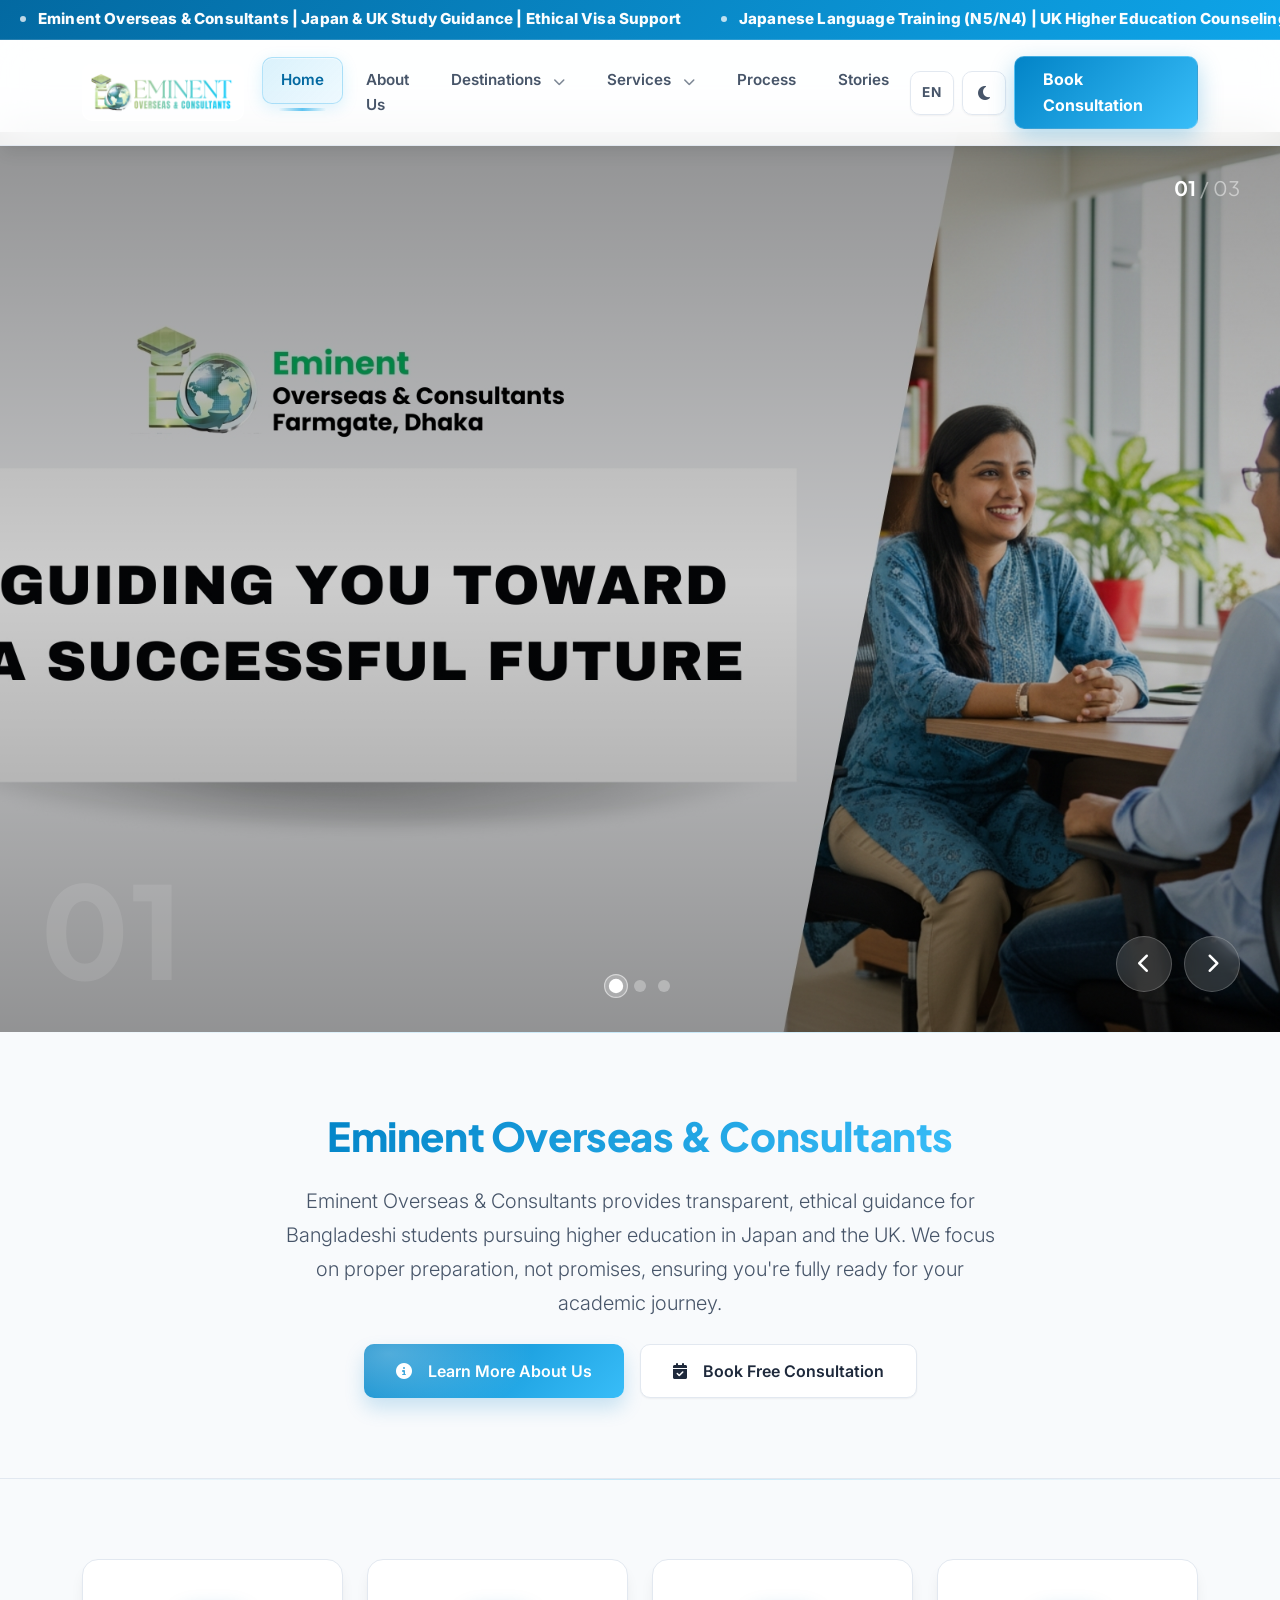
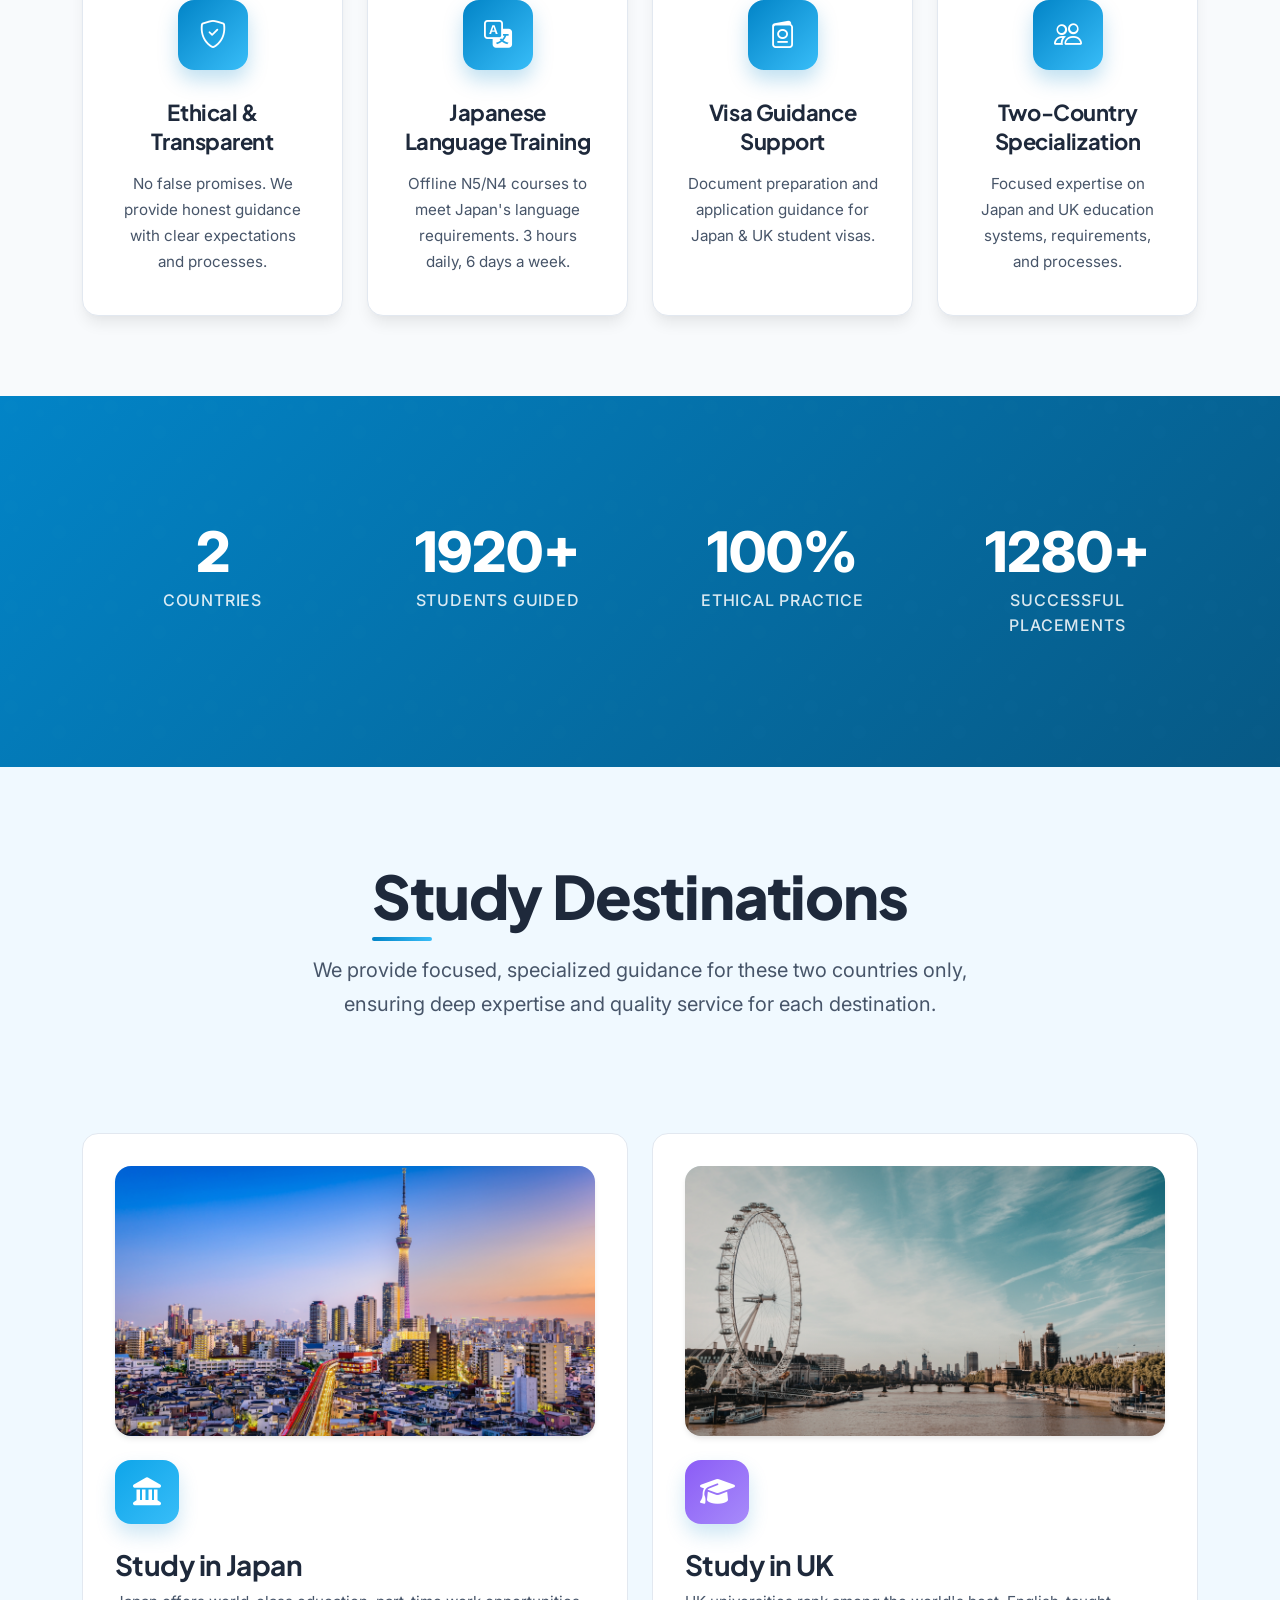
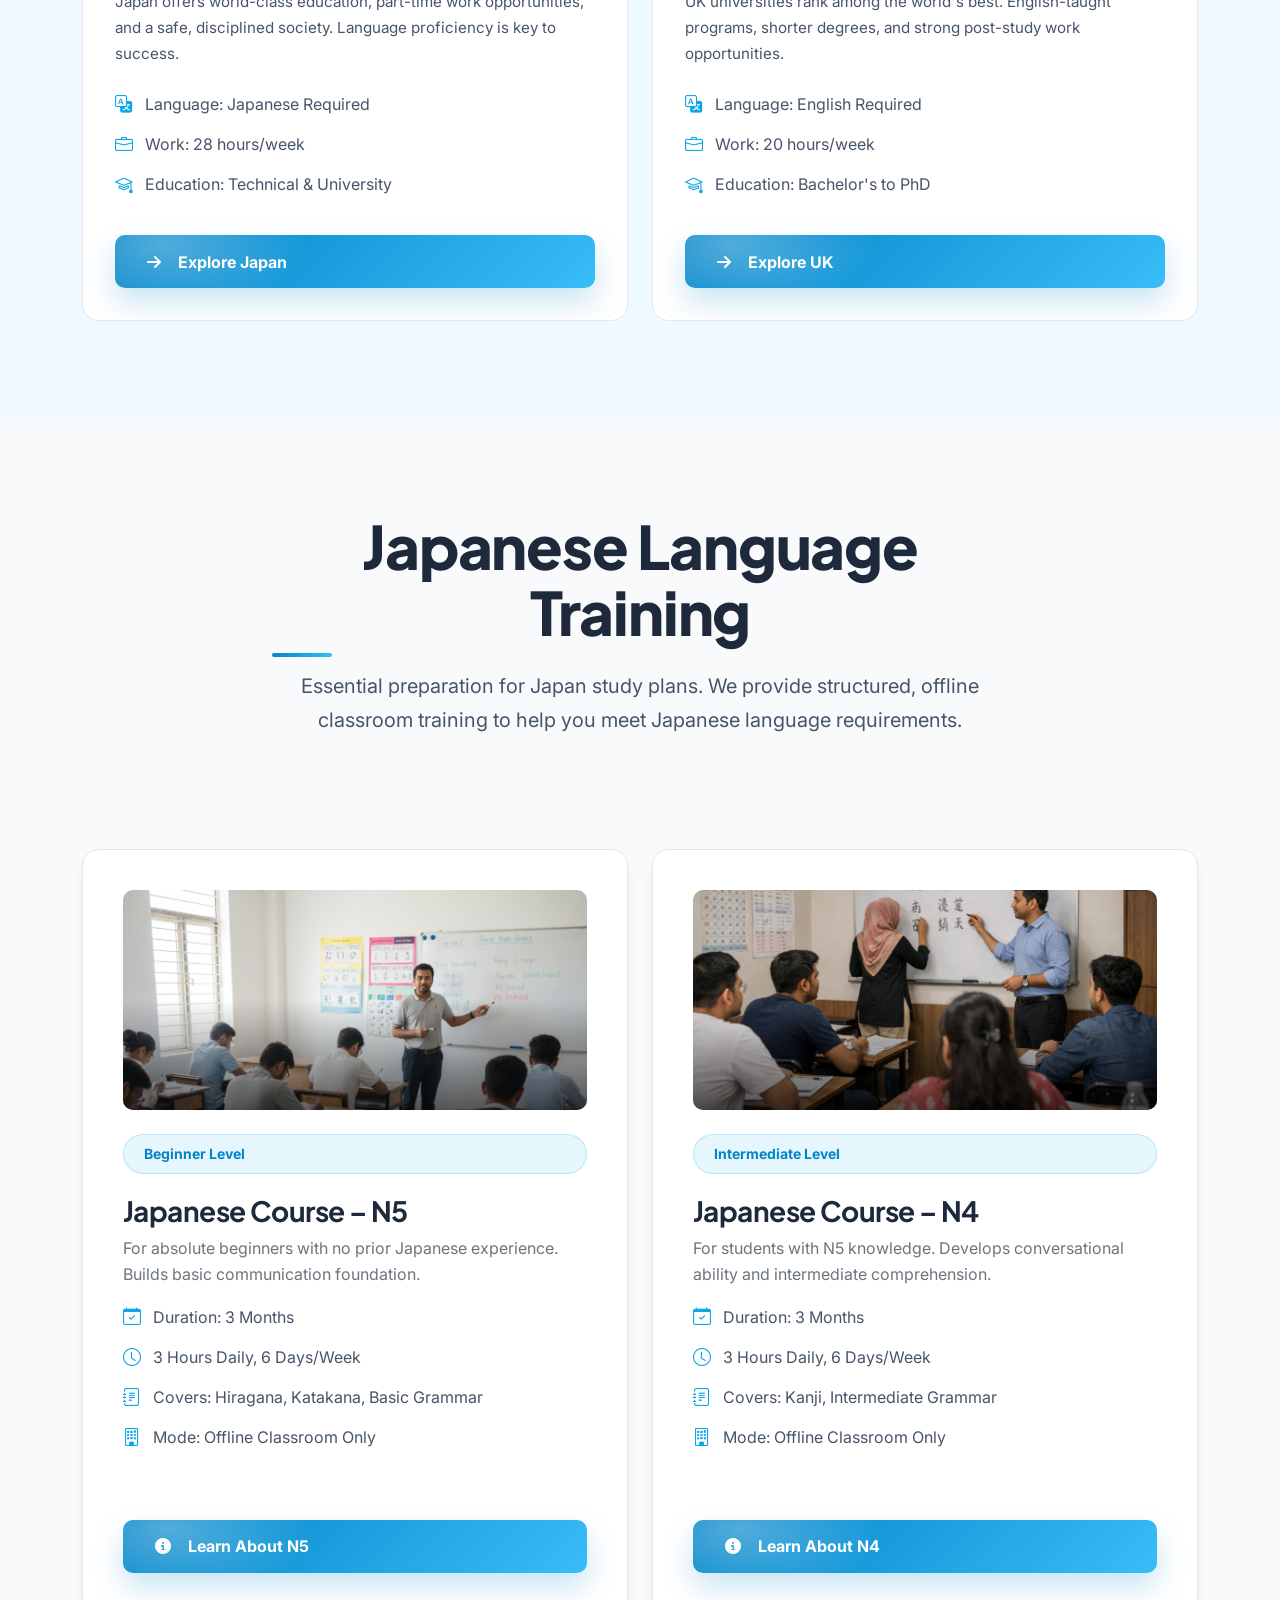
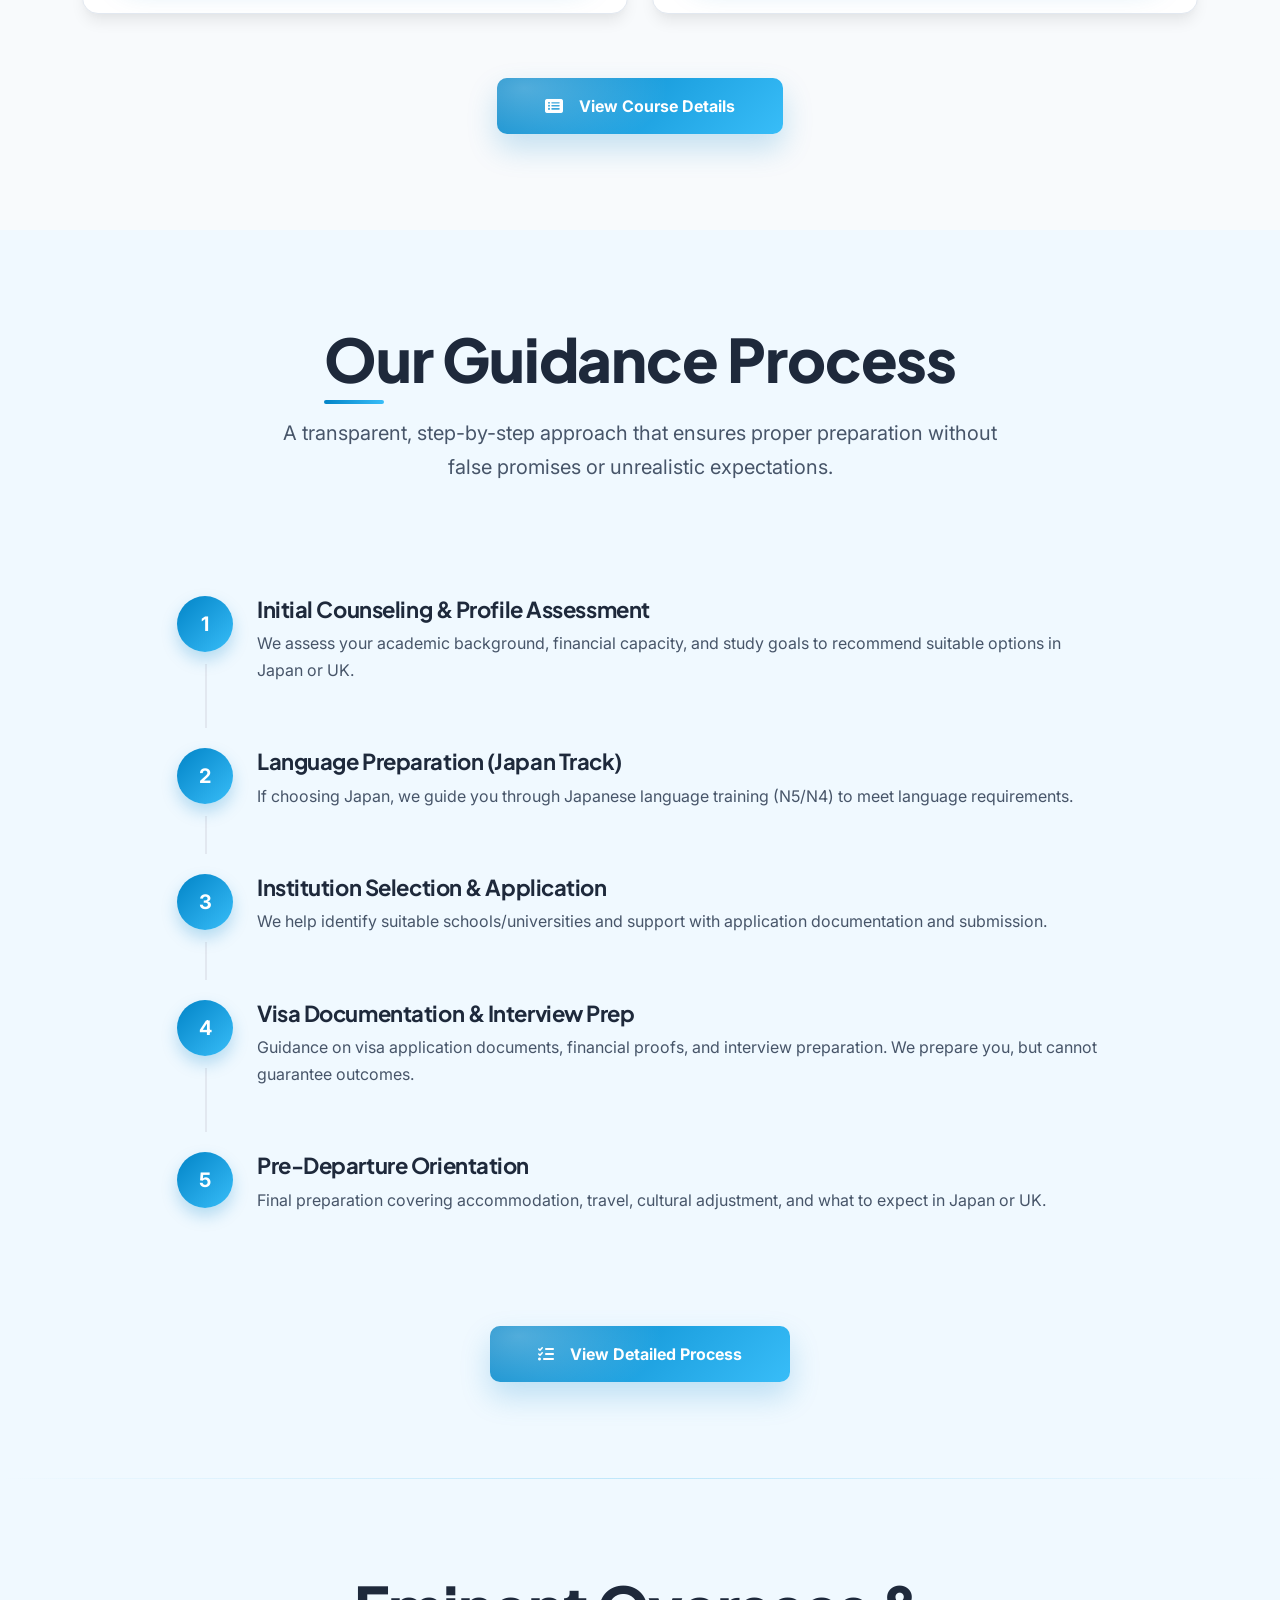
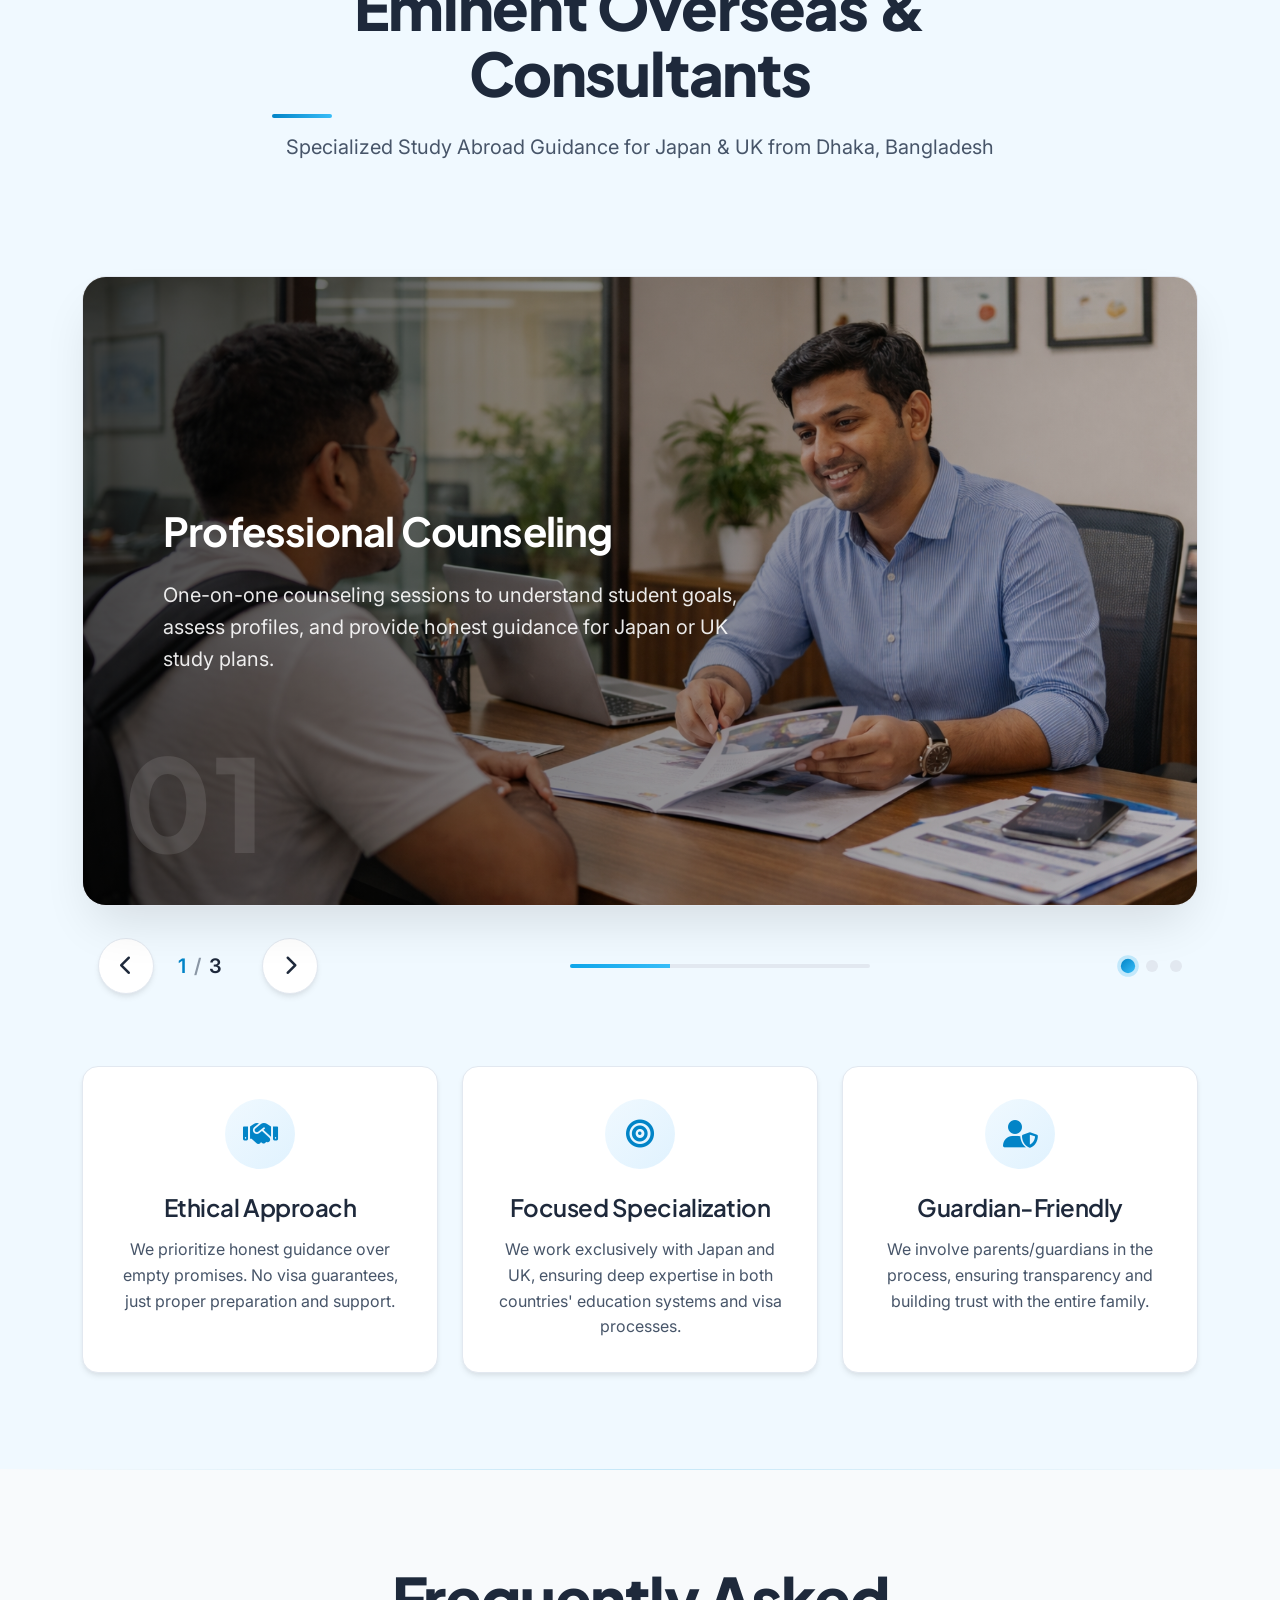
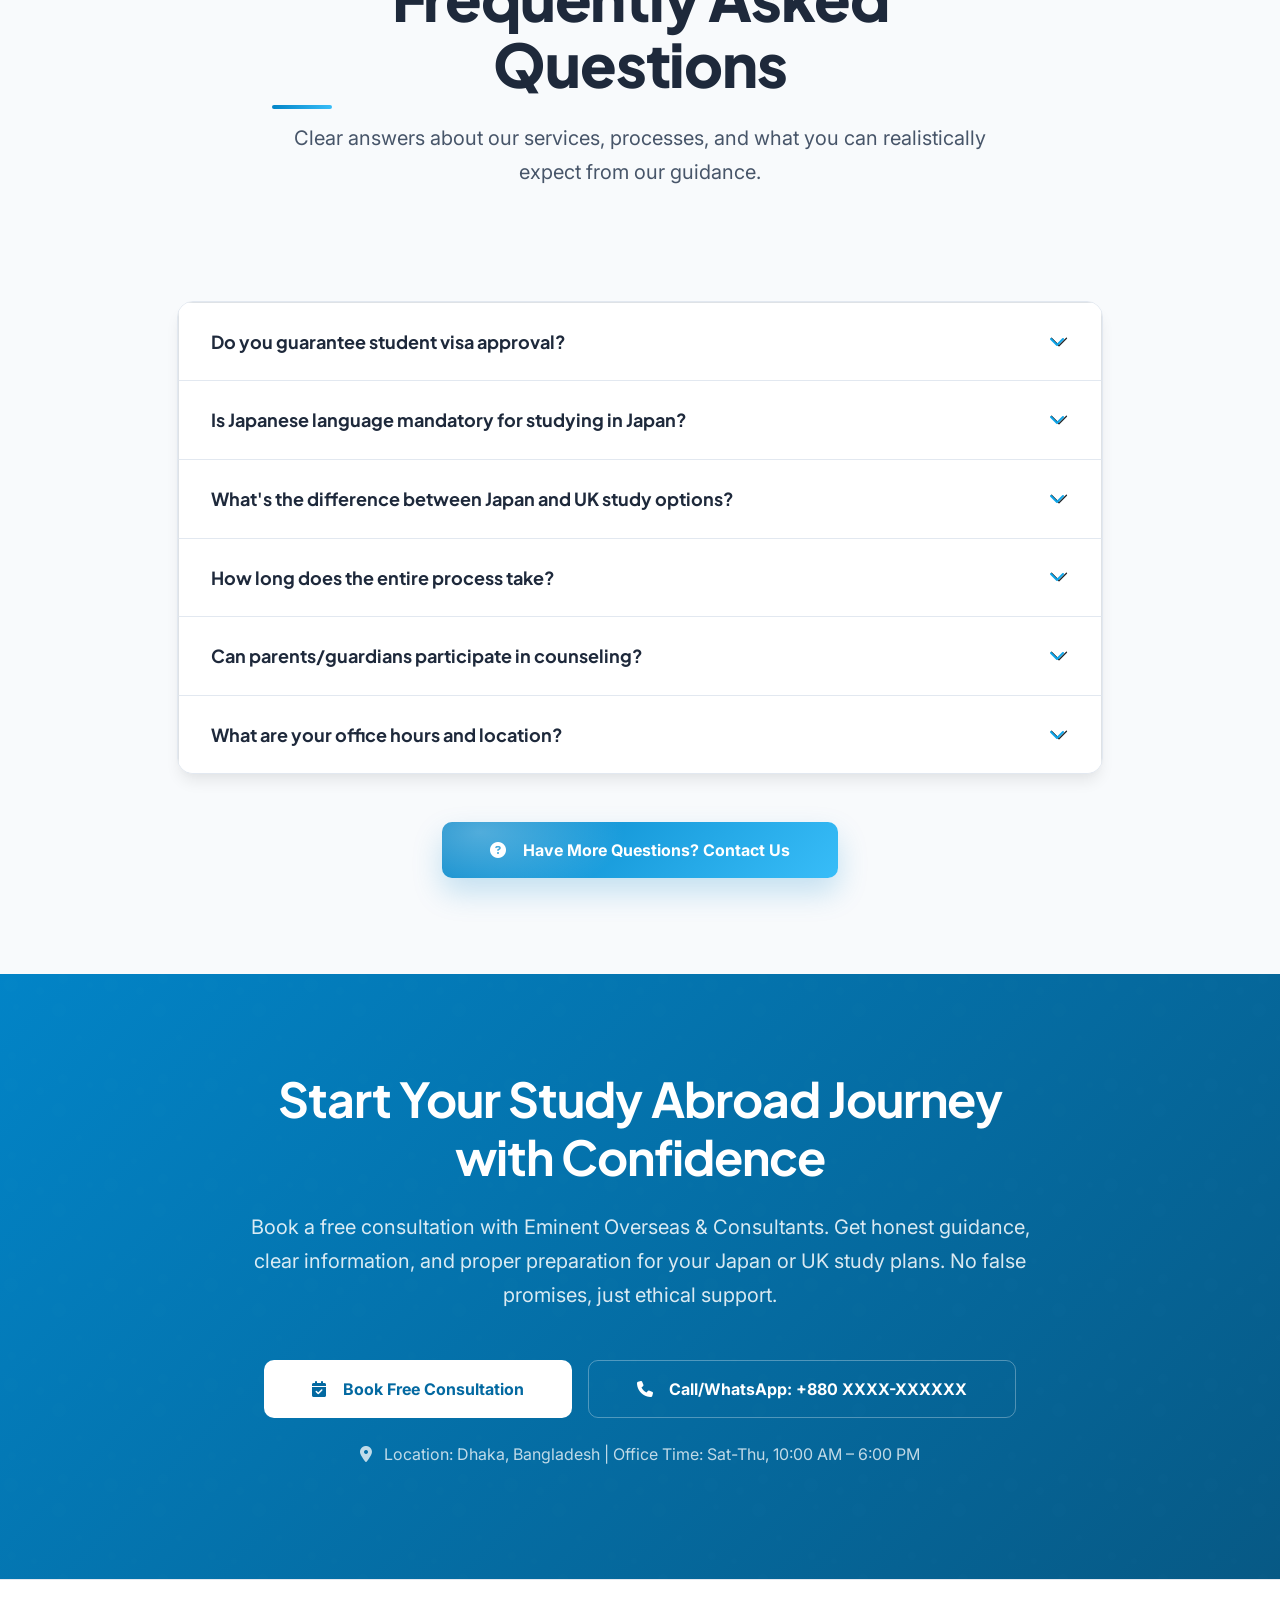
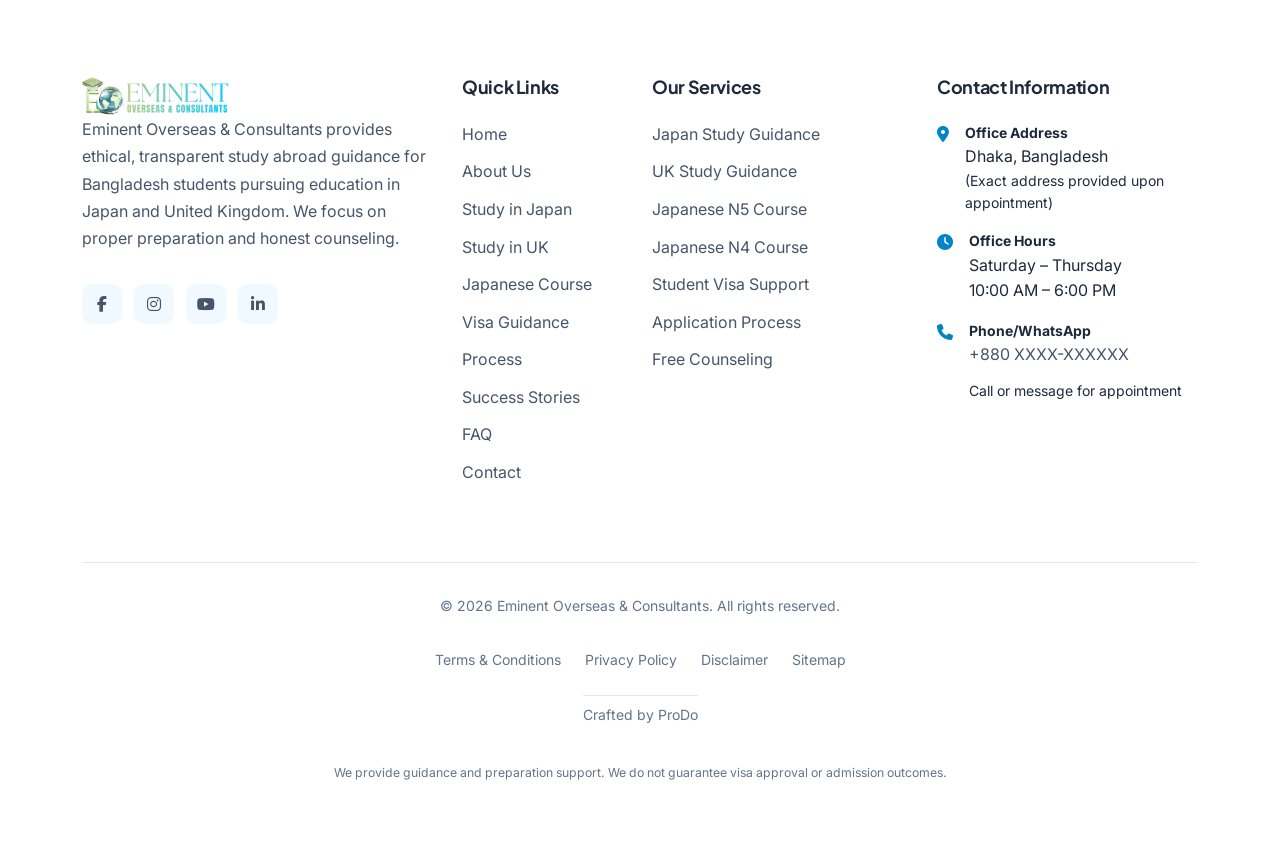
==== index.html @ 443fc536 "update" ====
<!doctype html>
<html lang="en" data-theme="light">
<head>
  <meta charset="utf-8" />
  <meta name="viewport" content="width=device-width, initial-scale=1" />
  <title>Eminent Overseas & Consultants | Japan & UK Study Abroad Guidance</title>
  <meta name="description" content="Eminent Overseas & Consultants provides ethical study abroad guidance for Japan & UK. Japanese language training, visa support, and transparent counseling for Bangladeshi students." />
  <meta name="theme-color" content="#0ea5e9" />
  
  <!-- Open Graph / Social Media Meta Tags -->
  <meta property="og:title" content="Eminent Overseas & Consultants | Japan & UK Study Abroad Guidance">
  <meta property="og:description" content="Ethical study abroad guidance for Japan & UK. Japanese language training, visa support, and transparent counseling.">
  <meta property="og:image" content="images/eminent-office.jpg">
  <meta property="og:url" content="https://eminentoverseas.uk">
  <meta property="og:type" content="website">
  
  <!-- Twitter Card -->
  <meta name="twitter:card" content="summary_large_image">
  <meta name="twitter:title" content="Eminent Overseas & Consultants">
  <meta name="twitter:description" content="Ethical guidance for studying in Japan & UK">

  <!-- Favicon -->
  <link rel="icon" type="image/png" href="favicon.png" />
  <link rel="apple-touch-icon" href="favicon.png" />

  <!-- Fonts & Icons -->
  <link href="https://fonts.googleapis.com/css2?family=Inter:wght@300;400;500;600;700;800;900&family=Plus+Jakarta+Sans:wght@400;500;600;700;800&display=swap" rel="stylesheet">
  <link rel="stylesheet" href="https://cdnjs.cloudflare.com/ajax/libs/font-awesome/6.4.0/css/all.min.css">
  <link href="https://cdn.jsdelivr.net/npm/bootstrap@5.3.3/dist/css/bootstrap.min.css" rel="stylesheet">
  <link rel="stylesheet" href="https://cdn.jsdelivr.net/npm/bootstrap-icons@1.11.1/font/bootstrap-icons.css">
  
  <!-- Custom CSS -->
  <link rel="stylesheet" href="css/style.css">
</head>

<body>
  <!-- Top Running Marquee - FIXED -->
  <div class="top-marquee" aria-label="Eminent Overseas Announcement">
    <a href="contact.php" title="Start Your Study Abroad Journey">
      <div class="marquee-container">
        <div class="marquee-track">
          <!-- Content will be populated by JavaScript -->
        </div>
      </div>
    </a>
  </div>

<!-- Navigation -->
<nav class="navbar navbar-expand-lg">
  <div class="container">
    <a class="navbar-brand" href="index.html" aria-label="Eminent Overseas Home">
      <img src="logo.png" alt="Eminent Overseas & Consultants Logo" class="brand-logo-img" loading="lazy" />
    </a>

    <div class="mobile-controls d-lg-none">
      <button class="lang-toggle lang-toggle-mobile" id="langToggleMobile" type="button" aria-label="Toggle language">
        EN
      </button>
      <button class="theme-toggle theme-toggle-mobile" id="themeToggleMobile" type="button" aria-label="Toggle theme">
        <i class="fas fa-moon"></i>
      </button>
      <button class="navbar-toggler" type="button" data-bs-toggle="collapse" data-bs-target="#navbarNav" aria-label="Open menu" aria-expanded="false" aria-controls="navbarNav">
        <i class="fas fa-bars"></i>
      </button>
    </div>

    <div class="collapse navbar-collapse" id="navbarNav">
      <ul class="navbar-nav mx-auto">
        <!-- Home -->
        <li class="nav-item"><a class="nav-link active" href="index.html" data-en="Home" data-ja="ホーム">Home</a></li>
        
        <!-- About Us -->
        <li class="nav-item"><a class="nav-link" href="about.html" data-en="About Us" data-ja="会社概要">About Us</a></li>
        
        <!-- Destinations Dropdown -->
        <li class="nav-item dropdown">
          <a class="nav-link dropdown-toggle" href="#" role="button" data-bs-toggle="dropdown" aria-expanded="false">
            <span data-en="Destinations" data-ja="留学先">Destinations</span>
          </a>
          <ul class="dropdown-menu">
            <li><a class="dropdown-item" href="study-japan.html" data-en="Study in Japan" data-ja="日本留学">Study in Japan</a></li>
            <li><a class="dropdown-item" href="study-uk.html" data-en="Study in UK" data-ja="英国留学">Study in UK</a></li>
          </ul>
        </li>
        
        <!-- Services Dropdown -->
        <li class="nav-item dropdown">
          <a class="nav-link dropdown-toggle" href="#" role="button" data-bs-toggle="dropdown" aria-expanded="false">
            <span data-en="Services" data-ja="サービス">Services</span>
          </a>
          <ul class="dropdown-menu">
            <li><a class="dropdown-item" href="japanese-course.html" data-en="Japanese Course" data-ja="日本語コース">Japanese Course</a></li>
            <li><a class="dropdown-item" href="visa-guidance.html" data-en="Visa Guidance" data-ja="ビザサポート">Visa Guidance</a></li>
          </ul>
        </li>
        
        <!-- Process -->
        <li class="nav-item"><a class="nav-link" href="process.html" data-en="Process" data-ja="プロセス">Process</a></li>
        
        <!-- Stories -->
        <li class="nav-item"><a class="nav-link" href="success-stories.html" data-en="Stories" data-ja="成功事例">Stories</a></li>
        
        <!-- Contact (will show as Book Consultation button on desktop) -->
        <li class="nav-item d-lg-none"><a class="nav-link" href="contact.php" data-en="Contact" data-ja="お問い合わせ">Contact</a></li>
      </ul>

      <div class="d-flex align-items-center gap-2 d-none d-lg-flex">
        <button class="lang-toggle" id="langToggleDesktop" type="button" aria-label="Toggle language">
          EN
        </button>
        <button class="theme-toggle" id="themeToggleDesktop" type="button" aria-label="Toggle theme">
          <i class="fas fa-moon"></i>
        </button>
        <!-- Contact now shows as Book Consultation button on desktop -->
        <a href="contact.php" class="nav-highlight" data-en="Book Consultation" data-ja="相談を予約">Book Consultation</a>
      </div>
    </div>
  </div>
</nav>

<!-- Full Screen Sliding Banner Hero -->
<section class="fullscreen-hero" id="home">
  <div class="fullscreen-slider">
    <!-- Slide 1 -->
    <div class="slide active" style="background-image: url('images/hero-banner-1.jpg');">
      <div class="slide-overlay"></div>
      <div class="slide-number">01</div>
    </div>
    
    <!-- Slide 2 -->
    <div class="slide" style="background-image: url('images/hero-banner-2.jpg');">
      <div class="slide-overlay"></div>
      <div class="slide-number">02</div>
    </div>
    
    <!-- Slide 3 -->
    <div class="slide" style="background-image: url('images/hero-banner-3.jpg');">
      <div class="slide-overlay"></div>
      <div class="slide-number">03</div>
    </div>
  </div>
  
  <!-- Hero Content (Minimal - Just for accessibility) -->
  <div class="hero-minimal-content">
    <h1 class="sr-only">Eminent Overseas & Consultants | Japan & UK Study Abroad Guidance</h1>
  </div>
  
  <!-- Slider Navigation -->
  <div class="slider-navigation">
    <button class="nav-btn prev-btn" aria-label="Previous slide">
      <i class="fas fa-chevron-left"></i>
    </button>
    <button class="nav-btn next-btn" aria-label="Next slide">
      <i class="fas fa-chevron-right"></i>
    </button>
  </div>
  
  <!-- Slide Indicators -->
  <div class="slide-indicators">
    <button class="indicator active" data-slide="0" aria-label="Go to slide 1"></button>
    <button class="indicator" data-slide="1" aria-label="Go to slide 2"></button>
    <button class="indicator" data-slide="2" aria-label="Go to slide 3"></button>
  </div>
  
  <!-- Slide Counter -->
  <div class="slide-counter">
    <span class="current">01</span>
    <span class="separator">/</span>
    <span class="total">03</span>
  </div>
</section>



<!-- Company Description Section -->
<section class="company-description-section">
  <div class="container">
    <div class="row align-items-center">
      <div class="col-lg-8 mx-auto text-center">
        <h2 class="display-3 mb-4 animate-on-scroll">
          <span class="text-gradient" data-en="Eminent Overseas & Consultants" data-ja="エミネント海外留学コンサルタントについて">About Eminent Overseas & Consultants</span>
        </h2>
        <p class="lead mb-4 animate-on-scroll" style="transition-delay: 120ms;"
           data-en="Eminent Overseas & Consultants provides transparent, ethical guidance for Bangladeshi students pursuing higher education in Japan and the UK. We focus on proper preparation, not promises, ensuring you're fully ready for your academic journey."
           data-ja="エミネント海外留学コンサルタントは、日本と英国で高等教育を目指すバングラデシュ人学生に透明で倫理的なガイダンスを提供します。約束ではなく適切な準備に焦点を当て、学問の旅に完全に備えることを保証します。">
          Eminent Overseas & Consultants provides transparent, ethical guidance for Bangladeshi students pursuing higher education in Japan and the UK. We focus on proper preparation, not promises, ensuring you're fully ready for your academic journey.
        </p>
        <div class="d-flex flex-wrap gap-3 justify-content-center animate-on-scroll" style="transition-delay: 240ms;">
          <a href="about.html" class="btn btn-primary">
            <i class="fas fa-info-circle me-2"></i> <span data-en="Learn More About Us" data-ja="私たちについて詳しく">Learn More About Us</span>
          </a>
          <a href="contact.php" class="btn btn-secondary">
            <i class="fas fa-calendar-check me-2"></i> <span data-en="Book Free Consultation" data-ja="無料相談を予約">Book Free Consultation</span>
          </a>
        </div>
      </div>
    </div>
  </div>
</section>



  <!-- Features Section -->
  <section class="features-section">
    <div class="container">
      <div class="row">
        <div class="col-md-6 col-lg-3 mb-4 mb-lg-0 animate-on-scroll">
          <div class="feature-card">
            <div class="feature-icon">
              <i class="bi bi-shield-check"></i>
            </div>
            <h3 data-en="Ethical & Transparent" data-ja="倫理的・透明性">Ethical & Transparent</h3>
            <p data-en="No false promises. We provide honest guidance with clear expectations and processes."
               data-ja="偽りの約束はありません。明確な期待とプロセスで誠実なガイダンスを提供します。">
              No false promises. We provide honest guidance with clear expectations and processes.
            </p>
          </div>
        </div>
        
        <div class="col-md-6 col-lg-3 mb-4 mb-lg-0 animate-on-scroll" style="transition-delay: 120ms;">
          <div class="feature-card">
            <div class="feature-icon">
              <i class="bi bi-translate"></i>
            </div>
            <h3 data-en="Japanese Language Training" data-ja="日本語教育">Japanese Language Training</h3>
            <p data-en="Offline N5/N4 courses to meet Japan's language requirements. 3 hours daily, 6 days a week."
               data-ja="日本の語学要件を満たす対面N5/N4コース。週6日、1日3時間。">
              Offline N5/N4 courses to meet Japan's language requirements.
            </p>
          </div>
        </div>
        
        <div class="col-md-6 col-lg-3 mb-4 mb-md-0 animate-on-scroll" style="transition-delay: 240ms;">
          <div class="feature-card">
            <div class="feature-icon">
              <i class="bi bi-passport"></i>
            </div>
            <h3 data-en="Visa Guidance Support" data-ja="ビザガイダンス">Visa Guidance Support</h3>
            <p data-en="Document preparation and application guidance for Japan & UK student visas."
               data-ja="日本・英国学生ビザの書類準備と申請ガイダンス。">
              Document preparation and application guidance for Japan & UK student visas.
            </p>
          </div>
        </div>
        
        <div class="col-md-6 col-lg-3 animate-on-scroll" style="transition-delay: 360ms;">
          <div class="feature-card">
            <div class="feature-icon">
              <i class="bi bi-people"></i>
            </div>
            <h3 data-en="Two-Country Specialization" data-ja="2ヶ国専門">Two-Country Specialization</h3>
            <p data-en="Focused expertise on Japan and UK education systems, requirements, and processes."
               data-ja="日本と英国の教育制度、要件、プロセスに特化した専門知識。">
              Focused expertise on Japan and UK education systems, requirements, and processes.
            </p>
          </div>
        </div>
      </div>
    </div>
  </section>

  <!-- Stats Section -->
  <section class="stats-section">
    <div class="container">
      <div class="row">
        <div class="col-md-3 col-6 animate-on-scroll">
          <div class="stat-card">
            <div class="stat-number" data-count="2" data-suffix="">0</div>
            <div class="stat-label" data-en="Countries" data-ja="対応国">Countries</div>
          </div>
        </div>

        <div class="col-md-3 col-6 animate-on-scroll" style="transition-delay: 120ms;">
          <div class="stat-card">
            <div class="stat-number" data-count="3000" data-suffix="+">0</div>
            <div class="stat-label" data-en="Students Guided" data-ja="ガイダンス学生数">Students Guided</div>
          </div>
        </div>

        <div class="col-md-3 col-6 animate-on-scroll" style="transition-delay: 240ms;">
          <div class="stat-card">
            <div class="stat-number" data-count="100" data-suffix="%">0%</div>
            <div class="stat-label" data-en="Ethical Practice" data-ja="倫理的実践">Ethical Practice</div>
          </div>
        </div>

        <div class="col-md-3 col-6 animate-on-scroll" style="transition-delay: 360ms;">
        <div class="stat-card">
            <div class="stat-number" data-count="2000" data-suffix="+">0</div>
            <div class="stat-label" data-en="Successful Placements" data-ja="成功事例数">Successful Placements</div>
        </div>
    </div>
  </section>


<!-- Study Destinations -->
<section class="why-japan preview-section" id="destinations">
  <div class="container">
    <div class="row mb-5">
      <div class="col-lg-8 mx-auto text-center">
        <h2 class="display-2 mb-4 section-title animate-on-scroll" data-en="Study Destinations" data-ja="留学先">Study Destinations</h2>
        <p class="section-subtitle animate-on-scroll" style="transition-delay: 120ms;"
           data-en="We provide focused, specialized guidance for these two countries only, ensuring deep expertise and quality service for each destination."
           data-ja="私たちはこれら2ヶ国にのみ焦点を当てた専門的ガイダンスを提供し、各目的地に対する深い専門知識と質の高いサービスを保証します。">
          We provide focused, specialized guidance for these two countries only, ensuring deep expertise and quality service for each destination.
        </p>
      </div>
    </div>

    <div class="row g-4">
      <div class="col-md-6 animate-on-scroll">
        <div class="reason-card">
          <!-- Japan Study Image - 16:9 Aspect Ratio -->
          <div class="destination-image-container mb-4">
            <img src="images/japan-study-destination.jpg" 
                 alt="Study in Japan - Tokyo skyline with cherry blossoms" 
                 class="destination-image"
                 loading="lazy"
                 data-en="Study in Japan - Tokyo skyline with cherry blossoms"
                 data-ja="日本留学 - 桜と東京のスカイライン">
            <div class="destination-image-overlay"></div>
          </div>
          
          <div class="reason-icon" style="background: linear-gradient(135deg, #0ea5e9, #38bdf8);">
            <i class="fas fa-landmark"></i>
          </div>
          <h3 data-en="Study in Japan" data-ja="日本留学">Study in Japan</h3>
          <p data-en="Japan offers world-class education, part-time work opportunities, and a safe, disciplined society. Language proficiency is key to success."
             data-ja="日本は世界クラスの教育、アルバイト機会、安全で規律ある社会を提供します。語学力が成功の鍵です。">
            Japan offers world-class education, part-time work opportunities, and a safe, disciplined society. Language proficiency is key to success.
          </p>
          <div class="mt-4">
            <div class="course-feature"><i class="bi bi-translate"></i><span data-en="Language: Japanese Required" data-ja="言語: 日本語必須">Language: Japanese Required</span></div>
            <div class="course-feature"><i class="bi bi-briefcase"></i><span data-en="Work: 28 hours/week" data-ja="仕事: 週28時間">Work: 28 hours/week</span></div>
            <div class="course-feature"><i class="bi bi-mortarboard"></i><span data-en="Education: Technical & University" data-ja="教育: 専門学校・大学">Education: Technical & University</span></div>
          </div>
          <a href="study-japan.html" class="btn btn-primary w-100 mt-4">
            <i class="fas fa-arrow-right me-2"></i> <span data-en="Explore Japan" data-ja="日本を探る">Explore Japan</span>
          </a>
        </div>
      </div>

      <div class="col-md-6 animate-on-scroll" style="transition-delay: 120ms;">
        <div class="reason-card">
          <!-- UK Study Image - 16:9 Aspect Ratio -->
          <div class="destination-image-container mb-4">
            <img src="images/uk-study-destination.jpg" 
                 alt="Study in UK - London landmarks including Big Ben and London Eye" 
                 class="destination-image"
                 loading="lazy"
                 data-en="Study in UK - London landmarks including Big Ben and London Eye"
                 data-ja="英国留学 - ビッグ・ベンとロンドン・アイを含むロンドンのランドマーク">
            <div class="destination-image-overlay"></div>
          </div>
          
          <div class="reason-icon" style="background: linear-gradient(135deg, #8b5cf6, #a78bfa);">
            <i class="fas fa-graduation-cap"></i>
          </div>
          <h3 data-en="Study in UK" data-ja="英国留学">Study in UK</h3>
          <p data-en="UK universities rank among the world's best. English-taught programs, shorter degrees, and strong post-study work opportunities."
             data-ja="英国の大学は世界最高水準にランクされます。英語でのプログラム、短期学位、強力な卒業後就労機会。">
            UK universities rank among the world's best. English-taught programs, shorter degrees, and strong post-study work opportunities.
          </p>
          <div class="mt-4">
            <div class="course-feature"><i class="bi bi-translate"></i><span data-en="Language: English Required" data-ja="言語: 英語必須">Language: English Required</span></div>
            <div class="course-feature"><i class="bi bi-briefcase"></i><span data-en="Work: 20 hours/week" data-ja="仕事: 週20時間">Work: 20 hours/week</span></div>
            <div class="course-feature"><i class="bi bi-mortarboard"></i><span data-en="Education: Bachelor's to PhD" data-ja="教育: 学士から博士まで">Education: Bachelor's to PhD</span></div>
          </div>
          <a href="study-uk.html" class="btn btn-primary w-100 mt-4">
            <i class="fas fa-arrow-right me-2"></i> <span data-en="Explore UK" data-ja="英国を探る">Explore UK</span>
          </a>
        </div>
      </div>
    </div>
  </div>
</section>



  <!-- Japanese Language Course Preview -->
  <section class="courses preview-section" id="japanese-course">
    <div class="container">
      <div class="row mb-5">
        <div class="col-lg-8 mx-auto text-center">
          <h2 class="display-2 mb-4 section-title animate-on-scroll" data-en="Japanese Language Training" data-ja="日本語教育">Japanese Language Training</h2>
          <p class="section-subtitle animate-on-scroll" style="transition-delay: 120ms;"
             data-en="Essential preparation for Japan study plans. We provide structured, offline classroom training to help you meet Japanese language requirements."
             data-ja="日本留学計画に不可欠な準備。日本語要件を満たすための体系的な対面教室研修を提供します。">
            Essential preparation for Japan study plans. We provide structured, offline classroom training to help you meet Japanese language requirements.
          </p>
        </div>
      </div>

      <div class="row g-4">
        <div class="col-md-6 animate-on-scroll">
          <div class="course-card">
            <div class="course-image-container">
              <img src="images/japanese-n5.jpg" alt="Japanese N5 Course - Beginner Level" class="course-image" loading="lazy" width="600" height="400">
              <div class="course-image-overlay"></div>
            </div>
            <span class="course-level" data-en="Beginner Level" data-ja="初心者レベル">Beginner Level</span>
            <h3 data-en="Japanese Course – N5" data-ja="日本語コース – N5">Japanese Course – N5</h3>
            <p class="text-secondary" data-en="For absolute beginners with no prior Japanese experience. Builds basic communication foundation."
               data-ja="日本語経験のない完全な初心者向け。基本的なコミュニケーション基盤を構築します。">
              For absolute beginners with no prior Japanese experience. Builds basic communication foundation.
            </p>

            <div class="mb-4">
              <div class="course-feature"><i class="bi bi-calendar-check"></i><span data-en="Duration: 3 Months" data-ja="期間: 3ヶ月">Duration: 3 Months</span></div>
              <div class="course-feature"><i class="bi bi-clock"></i><span data-en="3 Hours Daily, 6 Days/Week" data-ja="毎日3時間、週6日">3 Hours Daily, 6 Days/Week</span></div>
              <div class="course-feature"><i class="bi bi-journal-text"></i><span data-en="Covers: Hiragana, Katakana, Basic Grammar" data-ja="内容: ひらがな、カタカナ、基本文法">Covers: Hiragana, Katakana, Basic Grammar</span></div>
              <div class="course-feature"><i class="bi bi-building"></i><span data-en="Mode: Offline Classroom Only" data-ja="形式: 対面授業のみ">Mode: Offline Classroom Only</span></div>
            </div>

            <a href="japanese-course.html#n5" class="btn btn-primary w-100">
              <i class="fas fa-info-circle me-2"></i> <span data-en="Learn About N5" data-ja="N5について学ぶ">Learn About N5</span>
            </a>
          </div>
        </div>

        <div class="col-md-6 animate-on-scroll" style="transition-delay: 120ms;">
          <div class="course-card">
            <div class="course-image-container">
              <img src="images/japanese-n4.jpg" alt="Japanese N4 Course - Intermediate Level" class="course-image" loading="lazy" width="600" height="400">
              <div class="course-image-overlay"></div>
            </div>
            <span class="course-level" data-en="Intermediate Level" data-ja="中級レベル">Intermediate Level</span>
            <h3 data-en="Japanese Course – N4" data-ja="日本語コース – N4">Japanese Course – N4</h3>
            <p class="text-secondary" data-en="For students with N5 knowledge. Develops conversational ability and intermediate comprehension."
               data-ja="N5知識を持つ学生向け。会話能力と中級理解力を養います。">
              For students with N5 knowledge. Develops conversational ability and intermediate comprehension.
            </p>

            <div class="mb-4">
              <div class="course-feature"><i class="bi bi-calendar-check"></i><span data-en="Duration: 3 Months" data-ja="期間: 3ヶ月">Duration: 3 Months</span></div>
              <div class="course-feature"><i class="bi bi-clock"></i><span data-en="3 Hours Daily, 6 Days/Week" data-ja="毎日3時間、週6日">3 Hours Daily, 6 Days/Week</span></div>
              <div class="course-feature"><i class="bi bi-journal-text"></i><span data-en="Covers: Kanji, Intermediate Grammar" data-ja="内容: 漢字、中級文法">Covers: Kanji, Intermediate Grammar</span></div>
              <div class="course-feature"><i class="bi bi-building"></i><span data-en="Mode: Offline Classroom Only" data-ja="形式: 対面授業のみ">Mode: Offline Classroom Only</span></div>
            </div>

            <a href="japanese-course.html#n4" class="btn btn-primary w-100">
              <i class="fas fa-info-circle me-2"></i> <span data-en="Learn About N4" data-ja="N4について学ぶ">Learn About N4</span>
            </a>
          </div>
        </div>
      </div>

      <div class="text-center mt-5 animate-on-scroll" style="transition-delay: 360ms;">
        <a href="japanese-course.html" class="btn btn-primary px-5 py-3 mt-3">
          <i class="fas fa-list-alt me-2"></i> <span data-en="View Course Details" data-ja="コース詳細を見る">View Course Details</span>
        </a>
      </div>
    </div>
  </section>



  <!-- Our Process -->
  <section class="process preview-section" id="process">
    <div class="container">
      <div class="row mb-5">
        <div class="col-lg-8 mx-auto text-center">
          <h2 class="display-2 mb-4 section-title animate-on-scroll" data-en="Our Guidance Process" data-ja="ガイダンスプロセス">Our Guidance Process</h2>
          <p class="section-subtitle animate-on-scroll" style="transition-delay: 120ms;"
             data-en="A transparent, step-by-step approach that ensures proper preparation without false promises or unrealistic expectations."
             data-ja="偽りの約束や非現実的な期待なしに適切な準備を保証する、透明なステップバイステップのアプローチです。">
            A transparent, step-by-step approach that ensures proper preparation without false promises or unrealistic expectations.
          </p>
        </div>
      </div>

      <div class="row">
        <div class="col-lg-10 mx-auto">
          <div class="process-step animate-on-scroll">
            <div class="process-number">1</div>
            <div class="process-content">
              <h4 data-en="Initial Counseling & Profile Assessment" data-ja="初回相談・プロファイル評価">Initial Counseling & Profile Assessment</h4>
              <p data-en="We assess your academic background, financial capacity, and study goals to recommend suitable options in Japan or UK."
                 data-ja="学歴、経済能力、学習目標を評価し、日本または英国での適切な選択肢を推奨します。">
                We assess your academic background, financial capacity, and study goals to recommend suitable options in Japan or UK.
              </p>
            </div>
          </div>

          <div class="process-step animate-on-scroll" style="transition-delay: 120ms;">
            <div class="process-number">2</div>
            <div class="process-content">
              <h4 data-en="Language Preparation (Japan Track)" data-ja="語学準備（日本コース）">Language Preparation (Japan Track)</h4>
              <p data-en="If choosing Japan, we guide you through Japanese language training (N5/N4) to meet language requirements."
                 data-ja="日本を選択する場合、語学要件を満たすための日本語研修（N5/N4）をガイドします。">
                If choosing Japan, we guide you through Japanese language training (N5/N4) to meet language requirements.
              </p>
            </div>
          </div>

          <div class="process-step animate-on-scroll" style="transition-delay: 240ms;">
            <div class="process-number">3</div>
            <div class="process-content">
              <h4 data-en="Institution Selection & Application" data-ja="機関選択・申請">Institution Selection & Application</h4>
              <p data-en="We help identify suitable schools/universities and support with application documentation and submission."
                 data-ja="適切な学校/大学の特定を支援し、申請書類作成と提出をサポートします。">
                We help identify suitable schools/universities and support with application documentation and submission.
              </p>
            </div>
          </div>

          <div class="process-step animate-on-scroll" style="transition-delay: 360ms;">
            <div class="process-number">4</div>
            <div class="process-content">
              <h4 data-en="Visa Documentation & Interview Prep" data-ja="ビザ書類・面接準備">Visa Documentation & Interview Prep</h4>
              <p data-en="Guidance on visa application documents, financial proofs, and interview preparation. We prepare you, but cannot guarantee outcomes."
                 data-ja="ビザ申請書類、資金証明、面接準備のガイダンス。準備を支援しますが、結果は保証できません。">
                Guidance on visa application documents, financial proofs, and interview preparation. We prepare you, but cannot guarantee outcomes.
              </p>
            </div>
          </div>

          <div class="process-step animate-on-scroll" style="transition-delay: 480ms;">
            <div class="process-number">5</div>
            <div class="process-content">
              <h4 data-en="Pre-Departure Orientation" data-ja="出発前オリエンテーション">Pre-Departure Orientation</h4>
              <p data-en="Final preparation covering accommodation, travel, cultural adjustment, and what to expect in Japan or UK."
                 data-ja="宿泊、旅行、文化適応、日本または英国での期待についての最終準備。">
                Final preparation covering accommodation, travel, cultural adjustment, and what to expect in Japan or UK.
              </p>
            </div>
          </div>
        </div>
      </div>

      <div class="text-center mt-5 animate-on-scroll" style="transition-delay: 600ms;">
        <a href="process.html" class="btn btn-primary px-5 py-3">
          <i class="fas fa-list-check me-2"></i> <span data-en="View Detailed Process" data-ja="詳細プロセスを見る">View Detailed Process</span>
        </a>
      </div>
    </div>
  </section>




  <!-- Company Overview -->
  <section class="company-overview-section" id="overview">
    <div class="container">
      <div class="row mb-5">
        <div class="col-lg-8 mx-auto text-center">
          <h2 class="display-2 mb-4 section-title animate-on-scroll" data-en="Eminent Overseas & Consultants" data-ja="エミネント海外留学コンサルタント">Eminent Overseas & Consultants</h2>
          <p class="section-subtitle animate-on-scroll" style="transition-delay: 120ms;"
            data-en="Specialized Study Abroad Guidance for Japan & UK from Dhaka, Bangladesh"
            data-ja="ダッカ（バングラデシュ）における日本・英国への専門的留学ガイダンス">
            Specialized Study Abroad Guidance for Japan & UK from Dhaka, Bangladesh
          </p>
        </div>
      </div>

      <!-- 16:9 Aspect Ratio Slider - 3 Images -->
      <div class="overview-slider-container animate-on-scroll" style="transition-delay: 200ms;">
        <div class="slider-aspect-ratio">
          <div class="overview-slider-wrapper">
            <div class="overview-slider-track" id="overviewSliderTrack">
              <!-- Slide 1 - Counseling Session -->
              <div class="overview-slide active">
                <div class="slide-image-container">
                  <img src="images/eminent-counseling.jpg" alt="Student counseling session at Eminent Overseas office" class="slide-image" loading="lazy">
                  <div class="slide-gradient-overlay"></div>
                </div>
                <div class="slide-content">
                  <div class="slide-number">01</div>
                  <div class="slide-text">
                    <h3 data-en="Professional Counseling" data-ja="プロフェッショナルな相談">Professional Counseling</h3>
                    <p data-en="One-on-one counseling sessions to understand student goals, assess profiles, and provide honest guidance for Japan or UK study plans." data-ja="学生の目標を理解し、プロファイルを評価し、日本または英国の留学計画に対して誠実なガイダンスを提供する1対1の相談セッションです。">
                      One-on-one counseling sessions to understand student goals, assess profiles, and provide honest guidance for Japan or UK study plans.
                    </p>
                  </div>
                </div>
              </div>
              
              <!-- Slide 2 - Language Training -->
              <div class="overview-slide">
                <div class="slide-image-container">
                  <img src="images/eminent-language-class.jpg" alt="Japanese language classroom training session" class="slide-image" loading="lazy">
                  <div class="slide-gradient-overlay"></div>
                </div>
                <div class="slide-content">
                  <div class="slide-number">02</div>
                  <div class="slide-text">
                    <h3 data-en="Japanese Language Training" data-ja="日本語教育">Japanese Language Training</h3>
                    <p data-en="Structured N5 and N4 courses in offline classrooms. 3 hours daily, 6 days a week to build language proficiency for Japan study." data-ja="対面教室での体系的なN5・N4コース。日本留学のための語学力を養うために、週6日、1日3時間の授業です。">
                      Structured N5 and N4 courses in offline classrooms. 3 hours daily, 6 days a week to build language proficiency for Japan study.
                    </p>
                  </div>
                </div>
              </div>
              
              <!-- Slide 3 - Document Preparation -->
              <div class="overview-slide">
                <div class="slide-image-container">
                  <img src="images/eminent-documents.jpg" alt="Visa document preparation and guidance" class="slide-image" loading="lazy">
                  <div class="slide-gradient-overlay"></div>
                </div>
                <div class="slide-content">
                  <div class="slide-number">03</div>
                  <div class="slide-text">
                    <h3 data-en="Visa Documentation Support" data-ja="ビザ書類サポート">Visa Documentation Support</h3>
                    <p data-en="Guidance on preparing complete visa application packages for Japan and UK, including financial documents, academic records, and supporting letters." data-ja="財務書類、学業成績、推薦状を含む日本と英国のための完全なビザ申請パッケージの準備に関するガイダンスです。">
                      Guidance on preparing complete visa application packages for Japan and UK, including financial documents, academic records, and supporting letters.
                    </p>
                  </div>
                </div>
              </div>
            </div>
          </div>
        </div>

        <!-- Slider Controls -->
        <div class="overview-slider-controls">
          <div class="controls-left">
            <button class="overview-slider-prev" id="overviewSliderPrev" aria-label="Previous slide">
              <i class="fas fa-chevron-left"></i>
            </button>
            <div class="slider-counter">
              <span class="current-slide" id="currentSlide">1</span>
              <span class="divider">/</span>
              <span class="total-slides" id="totalSlides">3</span>
            </div>
            <button class="overview-slider-next" id="overviewSliderNext" aria-label="Next slide">
              <i class="fas fa-chevron-right"></i>
            </button>
          </div>
          
          <div class="slider-progress">
            <div class="progress-bar" id="progressBar"></div>
          </div>
          
          <div class="slider-dots" id="overviewSliderDots">
            <button class="slider-dot active" data-slide="0" aria-label="Go to slide 1"></button>
            <button class="slider-dot" data-slide="1" aria-label="Go to slide 2"></button>
            <button class="slider-dot" data-slide="2" aria-label="Go to slide 3"></button>
          </div>
        </div>
      </div>

      <!-- Info Cards -->
      <div class="row mt-5 g-4">
        <div class="col-md-4 animate-on-scroll">
          <div class="info-card">
            <div class="info-icon">
              <i class="fas fa-handshake"></i>
            </div>
            <h4 data-en="Ethical Approach" data-ja="倫理的アプローチ">Ethical Approach</h4>
            <p data-en="We prioritize honest guidance over empty promises. No visa guarantees, just proper preparation and support." data-ja="空虚な約束よりも誠実なガイダンスを優先します。ビザ保証はなく、適切な準備とサポートのみを提供します。">
              We prioritize honest guidance over empty promises. No visa guarantees, just proper preparation and support.
            </p>
          </div>
        </div>

        <div class="col-md-4 animate-on-scroll" style="transition-delay: 120ms;">
          <div class="info-card">
            <div class="info-icon">
              <i class="fas fa-bullseye"></i>
            </div>
            <h4 data-en="Focused Specialization" data-ja="集中特化">Focused Specialization</h4>
            <p data-en="We work exclusively with Japan and UK, ensuring deep expertise in both countries' education systems and visa processes." data-ja="日本と英国にのみ特化しており、両国の教育制度とビザプロセスにおける深い専門知識を保証します。">
              We work exclusively with Japan and UK, ensuring deep expertise in both countries' education systems and visa processes.
            </p>
          </div>
        </div>

        <div class="col-md-4 animate-on-scroll" style="transition-delay: 240ms;">
          <div class="info-card">
            <div class="info-icon">
              <i class="fas fa-user-shield"></i>
            </div>
            <h4 data-en="Guardian-Friendly" data-ja="保護者向け">Guardian-Friendly</h4>
            <p data-en="We involve parents/guardians in the process, ensuring transparency and building trust with the entire family." data-ja="プロセスに保護者を関与させ、透明性を確保し、家族全体との信頼関係を構築します。">
              We involve parents/guardians in the process, ensuring transparency and building trust with the entire family.
            </p>
          </div>
        </div>
      </div>
    </div>
  </section>


  

  <!-- FAQ Section -->
  <section class="faq-section preview-section" id="faq">
    <div class="container">
      <div class="row mb-5">
        <div class="col-lg-8 mx-auto text-center">
          <h2 class="display-2 mb-4 section-title animate-on-scroll" data-en="Frequently Asked Questions" data-ja="よくある質問">Frequently Asked Questions</h2>
          <p class="section-subtitle animate-on-scroll" style="transition-delay: 120ms;"
             data-en="Clear answers about our services, processes, and what you can realistically expect from our guidance."
             data-ja="当社のサービス、プロセス、およびガイダンスから現実的に期待できることについての明確な回答です。">
            Clear answers about our services, processes, and what you can realistically expect from our guidance.
          </p>
        </div>
      </div>

      <div class="row">
        <div class="col-lg-10 mx-auto">
          <div class="accordion" id="faqAccordion">
            <!-- FAQ Item 1 - Most Important -->
            <div class="accordion-item animate-on-scroll">
              <h3 class="accordion-header" id="faqHeading1">
                <button class="accordion-button collapsed" type="button" data-bs-toggle="collapse" data-bs-target="#faqCollapse1" aria-expanded="false" aria-controls="faqCollapse1">
                  <span data-en="Do you guarantee student visa approval?" data-ja="学生ビザの承認を保証しますか？">
                    Do you guarantee student visa approval?
                  </span>
                </button>
              </h3>
              <div id="faqCollapse1" class="accordion-collapse collapse" aria-labelledby="faqHeading1" data-bs-parent="#faqAccordion">
                <div class="accordion-body">
                  <p><strong data-en="No, we do not guarantee visa approval." data-ja="いいえ、ビザ承認は保証しません。">No, we do not guarantee visa approval.</strong></p>
                  <p data-en="We provide ethical guidance, document preparation support, and interview preparation. Final visa decisions are made by embassies/immigration authorities based on their criteria. We focus on proper preparation, not promises."
                     data-ja="倫理的なガイダンス、書類準備サポート、面接準備を提供します。最終的なビザ決定は大使館/入国管理局が独自の基準に基づいて行います。約束ではなく適切な準備に焦点を当てています。">
                    We provide ethical guidance, document preparation support, and interview preparation. 
                    Final visa decisions are made by embassies/immigration authorities based on their criteria. 
                    We focus on proper preparation, not promises.
                  </p>
                </div>
              </div>
            </div>

            <!-- FAQ Item 2 -->
            <div class="accordion-item animate-on-scroll" style="transition-delay: 120ms;">
              <h3 class="accordion-header" id="faqHeading2">
                <button class="accordion-button collapsed" type="button" data-bs-toggle="collapse" data-bs-target="#faqCollapse2" aria-expanded="false" aria-controls="faqCollapse2">
                  <span data-en="Is Japanese language mandatory for studying in Japan?" data-ja="日本留学には日本語が必須ですか？">
                    Is Japanese language mandatory for studying in Japan?
                  </span>
                </button>
              </h3>
              <div id="faqCollapse2" class="accordion-collapse collapse" aria-labelledby="faqHeading2" data-bs-parent="#faqAccordion">
                <div class="accordion-body">
                  <p data-en="Yes, for most programs in Japan, Japanese language proficiency is required. We provide offline N5/N4 courses to help students meet this requirement. Strong language skills significantly improve your chances of admission and visa approval."
                     data-ja="はい、日本のほとんどのプログラムでは日本語能力が必要です。学生がこの要件を満たすのを支援するために、対面のN5/N4コースを提供しています。強い語学力は入学とビザ承認の可能性を大幅に高めます。">
                    Yes, for most programs in Japan, Japanese language proficiency is required. 
                    We provide offline N5/N4 courses to help students meet this requirement. 
                    Strong language skills significantly improve your chances of admission and visa approval.
                  </p>
                </div>
              </div>
            </div>

            <!-- FAQ Item 3 -->
            <div class="accordion-item animate-on-scroll" style="transition-delay: 240ms;">
              <h3 class="accordion-header" id="faqHeading3">
                <button class="accordion-button collapsed" type="button" data-bs-toggle="collapse" data-bs-target="#faqCollapse3" aria-expanded="false" aria-controls="faqCollapse3">
                  <span data-en="What's the difference between Japan and UK study options?" data-ja="日本と英国の留学オプションの違いは何ですか？">
                    What's the difference between Japan and UK study options?
                  </span>
                </button>
              </h3>
              <div id="faqCollapse3" class="accordion-collapse collapse" aria-labelledby="faqHeading3" data-bs-parent="#faqAccordion">
                <div class="accordion-body">
                  <p data-en="<strong>Japan:</strong> Requires Japanese language, offers technical/vocational education, allows 28 hours/week work, more affordable overall costs.<br><strong>UK:</strong> English language required, university-focused education, allows 20 hours/week work, higher tuition but shorter degree durations (3 years Bachelor's vs 4 in Japan)."
                     data-ja="<strong>日本:</strong> 日本語が必要、技術/職業教育を提供、週28時間の労働許可、総合的に手頃な費用。<br><strong>英国:</strong> 英語が必要、大学中心の教育、週20時間の労働許可、授業料は高いが学位期間は短い（学士3年 vs 日本の4年）。">
                    <strong>Japan:</strong> Requires Japanese language, offers technical/vocational education, allows 28 hours/week work, more affordable overall costs.<br>
                    <strong>UK:</strong> English language required, university-focused education, allows 20 hours/week work, higher tuition but shorter degree durations (3 years Bachelor's vs 4 in Japan).
                  </p>
                </div>
              </div>
            </div>

            <!-- FAQ Item 4 -->
            <div class="accordion-item animate-on-scroll" style="transition-delay: 360ms;">
              <h3 class="accordion-header" id="faqHeading4">
                <button class="accordion-button collapsed" type="button" data-bs-toggle="collapse" data-bs-target="#faqCollapse4" aria-expanded="false" aria-controls="faqCollapse4">
                  <span data-en="How long does the entire process take?" data-ja="プロセス全体にどれくらい時間がかかりますか？">
                    How long does the entire process take?
                  </span>
                </button>
              </h3>
              <div id="faqCollapse4" class="accordion-collapse collapse" aria-labelledby="faqHeading4" data-bs-parent="#faqAccordion">
                <div class="accordion-body">
                  <p data-en="For Japan: 3-6 months for language training (N5/N4) plus 3-4 months for school application and visa processing.<br>For UK: 2-3 months for university application plus 1-2 months for visa processing.<br>Timelines vary based on individual circumstances and embassy processing times."
                     data-ja="日本の場合: 語学研修（N5/N4）に3-6ヶ月、学校申請とビザ処理に3-4ヶ月。<br>英国の場合: 大学申請に2-3ヶ月、ビザ処理に1-2ヶ月。<br>タイムラインは個人の状況と大使館の処理時間によって異なります。">
                    For Japan: 3-6 months for language training (N5/N4) plus 3-4 months for school application and visa processing.<br>
                    For UK: 2-3 months for university application plus 1-2 months for visa processing.<br>
                    Timelines vary based on individual circumstances and embassy processing times.
                  </p>
                </div>
              </div>
            </div>

            <!-- FAQ Item 5 -->
            <div class="accordion-item animate-on-scroll" style="transition-delay: 480ms;">
              <h3 class="accordion-header" id="faqHeading5">
                <button class="accordion-button collapsed" type="button" data-bs-toggle="collapse" data-bs-target="#faqCollapse5" aria-expanded="false" aria-controls="faqCollapse5">
                  <span data-en="Can parents/guardians participate in counseling?" data-ja="保護者/後見人は相談に参加できますか？">
                    Can parents/guardians participate in counseling?
                  </span>
                </button>
              </h3>
              <div id="faqCollapse5" class="accordion-collapse collapse" aria-labelledby="faqHeading5" data-bs-parent="#faqAccordion">
                <div class="accordion-body">
                  <p data-en="Absolutely. We encourage parents/guardians to join counseling sessions. Understanding the process, costs, and realistic expectations is crucial for family support. We provide clear information in simple language for all family members."
                     data-ja="もちろんです。保護者/後見人が相談セッションに参加することを推奨します。プロセス、費用、現実的な期待を理解することは家族のサポートにとって重要です。すべての家族向けにわかりやすい言葉で明確な情報を提供します。">
                    Absolutely. We encourage parents/guardians to join counseling sessions. 
                    Understanding the process, costs, and realistic expectations is crucial for family support. 
                    We provide clear information in simple language for all family members.
                  </p>
                </div>
              </div>
            </div>

            <!-- FAQ Item 6 -->
            <div class="accordion-item animate-on-scroll" style="transition-delay: 600ms;">
              <h3 class="accordion-header" id="faqHeading6">
                <button class="accordion-button collapsed" type="button" data-bs-toggle="collapse" data-bs-target="#faqCollapse6" aria-expanded="false" aria-controls="faqCollapse6">
                  <span data-en="What are your office hours and location?" data-ja="営業時間と所在地を教えてください。">
                    What are your office hours and location?
                  </span>
                </button>
              </h3>
              <div id="faqCollapse6" class="accordion-collapse collapse" aria-labelledby="faqHeading6" data-bs-parent="#faqAccordion">
                <div class="accordion-body">
                  <p data-en="<strong>Location:</strong> Our office is in Dhaka, Bangladesh (exact address provided upon consultation booking).<br><strong>Office Hours:</strong> Saturday to Thursday, 10:00 AM to 6:00 PM.<br><strong>Contact:</strong> +880 XXXX-XXXXXX (phone/WhatsApp)<br>We recommend booking an appointment for personalized counseling."
                     data-ja="<strong>所在地:</strong> ダッカ、バングラデシュ（正確な住所は相談予約時に提供します）。<br><strong>営業時間:</strong> 土曜日から木曜日、午前10時から午後6時まで。<br><strong>連絡先:</strong> +880 XXXX-XXXXXX（電話/WhatsApp）<br>個別相談のためには予約をお勧めします。">
                    <strong>Location:</strong> Our office is in Dhaka, Bangladesh (exact address provided upon consultation booking).<br>
                    <strong>Office Hours:</strong> Saturday to Thursday, 10:00 AM to 6:00 PM.<br>
                    <strong>Contact:</strong> +880 XXXX-XXXXXX (phone/WhatsApp)<br>
                    We recommend booking an appointment for personalized counseling.
                  </p>
                </div>
              </div>
            </div>
          </div>

          <div class="text-center mt-5 animate-on-scroll" style="transition-delay: 720ms;">
            <a href="contact.php" class="btn btn-primary px-5 py-3">
              <i class="fas fa-question-circle me-2"></i> <span data-en="Have More Questions? Contact Us" data-ja="さらに質問がありますか？お問い合わせ">Have More Questions? Contact Us</span>
            </a>
          </div>
        </div>
      </div>
    </div>
  </section>

  <!-- CTA -->
  <section class="cta" id="contact">
    <div class="container">
      <div class="cta-content animate-on-scroll">
        <h2 class="cta-title" data-en="Start Your Study Abroad Journey with Confidence" data-ja="自信を持って留学の旅を始めましょう">Start Your Study Abroad Journey with Confidence</h2>
        <p class="cta-subtitle" 
           data-en="Book a free consultation with Eminent Overseas & Consultants. Get honest guidance, clear information, and proper preparation for your Japan or UK study plans. No false promises, just ethical support."
           data-ja="エミネント海外留学コンサルタントで無料相談を予約しましょう。日本または英国の留学計画に対して、誠実なガイダンス、明確な情報、適切な準備を入手できます。偽りの約ストはなく、倫理的なサポートのみです。">
          Book a free consultation with Eminent Overseas & Consultants. Get honest guidance, clear information, 
          and proper preparation for your Japan or UK study plans. No false promises, just ethical support.
        </p>

        <div class="cta-buttons">
          <a href="contact.php" class="btn btn-light px-5 py-3">
            <i class="fas fa-calendar-check me-2"></i> <span data-en="Book Free Consultation" data-ja="無料相談を予約">Book Free Consultation</span>
          </a>
          <a href="tel:+880XXXXXXXXXX" class="btn btn-outline-light px-5 py-3">
            <i class="fas fa-phone me-2"></i> <span data-en="Call/WhatsApp: +880 XXXX-XXXXXX" data-ja="電話/WhatsApp: +880 XXXX-XXXXXX">Call/WhatsApp: +880 XXXX-XXXXXX</span>
          </a>
        </div>

        <p class="mt-4 opacity-75">
          <i class="fas fa-map-marker-alt me-2"></i>
          <span data-en="Location: Dhaka, Bangladesh | Office Time: Sat-Thu, 10:00 AM – 6:00 PM"
                data-ja="所在地: ダッカ、バングラデシュ | 営業時間: 土〜木、午前10時 – 午後6時">
            Location: Dhaka, Bangladesh | Office Time: Sat-Thu, 10:00 AM – 6:00 PM
          </span>
        </p>
      </div>
    </div>
  </section>

<!-- Footer -->
<footer>
  <div class="container">
    <div class="row">
      <div class="col-lg-4 mb-5 mb-lg-0 animate-on-scroll">
        <div class="footer-logo">
          <img src="logo.png" alt="Eminent Overseas & Consultants Logo" class="brand-logo-img" loading="lazy" />
        </div>
        <p class="footer-description" 
           data-en="Eminent Overseas & Consultants provides ethical, transparent study abroad guidance for Bangladesh students pursuing education in Japan and United Kingdom. We focus on proper preparation and honest counseling."
           data-ja="エミネント海外留学コンサルタントは、日本と英国で教育を追求するバングラデシュ人学生に倫理的で透明性のある留学ガイダンスを提供します。適切な準備と誠実なカウンセリングに焦点を当てています。">
          Eminent Overseas & Consultants provides ethical, transparent study abroad guidance 
          for Bangladesh students pursuing education in Japan and United Kingdom. 
          We focus on proper preparation and honest counseling.
        </p>

        <div class="social-links">
          <a href="#" class="social-link" aria-label="Facebook"><i class="fab fa-facebook-f"></i></a>
          <a href="#" class="social-link" aria-label="Instagram"><i class="fab fa-instagram"></i></a>
          <a href="#" class="social-link" aria-label="YouTube"><i class="fab fa-youtube"></i></a>
          <a href="#" class="social-link" aria-label="LinkedIn"><i class="fab fa-linkedin-in"></i></a>
        </div>
      </div>

      <div class="col-lg-2 col-md-4 mb-5 mb-md-0 animate-on-scroll" style="transition-delay: 120ms;">
        <h5 class="footer-heading" data-en="Quick Links" data-ja="クイックリンク">Quick Links</h5>
        <a href="index.html" class="footer-link" data-en="Home" data-ja="ホーム">Home</a>
        <a href="about.html" class="footer-link" data-en="About Us" data-ja="会社概要">About Us</a>
        <a href="study-japan.html" class="footer-link" data-en="Study in Japan" data-ja="日本留学">Study in Japan</a>
        <a href="study-uk.html" class="footer-link" data-en="Study in UK" data-ja="英国留学">Study in UK</a>
        <a href="japanese-course.html" class="footer-link" data-en="Japanese Course" data-ja="日本語コース">Japanese Course</a>
        <a href="visa-guidance.html" class="footer-link" data-en="Visa Guidance" data-ja="ビザサポート">Visa Guidance</a>
        <a href="process.html" class="footer-link" data-en="Process" data-ja="プロセス">Process</a>
        <a href="success-stories.html" class="footer-link" data-en="Success Stories" data-ja="成功事例">Success Stories</a>
        <a href="#faq" class="footer-link" data-en="FAQ" data-ja="よくある質問">FAQ</a>
        <a href="contact.php" class="footer-link" data-en="Contact" data-ja="お問い合わせ">Contact</a>
      </div>

      <div class="col-lg-3 col-md-4 mb-5 mb-md-0 animate-on-scroll" style="transition-delay: 240ms;">
        <h5 class="footer-heading" data-en="Our Services" data-ja="サービス一覧">Our Services</h5>
        <a href="study-japan.html" class="footer-link" data-en="Japan Study Guidance" data-ja="日本留学ガイダンス">Japan Study Guidance</a>
        <a href="study-uk.html" class="footer-link" data-en="UK Study Guidance" data-ja="英国留学ガイダンス">UK Study Guidance</a>
        <a href="japanese-course.html#n5" class="footer-link" data-en="Japanese N5 Course" data-ja="日本語N5コース">Japanese N5 Course</a>
        <a href="japanese-course.html#n4" class="footer-link" data-en="Japanese N4 Course" data-ja="日本語N4コース">Japanese N4 Course</a>
        <a href="visa-guidance.html" class="footer-link" data-en="Student Visa Support" data-ja="学生ビザサポート">Student Visa Support</a>
        <a href="process.html" class="footer-link" data-en="Application Process" data-ja="申請プロセス">Application Process</a>
        <a href="contact.php" class="footer-link" data-en="Free Counseling" data-ja="無料相談">Free Counseling</a>
      </div>

      <div class="col-lg-3 col-md-4 animate-on-scroll" style="transition-delay: 360ms;">
        <h5 class="footer-heading" data-en="Contact Information" data-ja="連絡先情報">Contact Information</h5>
        <div class="mb-4">
          <div class="d-flex align-items-start mb-3">
            <i class="fas fa-map-marker-alt mt-1 me-3" style="color: var(--primary-600);"></i>
            <div>
              <div class="fw-bold small" data-en="Office Address" data-ja="事務所住所">Office Address</div>
              <div class="text-tertiary">Dhaka, Bangladesh</div>
              <div class="text-tertiary small" data-en="(Exact address provided upon appointment)" data-ja="（正確な住所は予約時に提供します）">(Exact address provided upon appointment)</div>
            </div>
          </div>

          <div class="d-flex align-items-start mb-3">
            <i class="fas fa-clock mt-1 me-3" style="color: var(--primary-600);"></i>
            <div>
              <div class="fw-bold small" data-en="Office Hours" data-ja="営業時間">Office Hours</div>
              <div class="text-tertiary" data-en="Saturday – Thursday" data-ja="土曜日 – 木曜日">Saturday – Thursday</div>
              <div class="text-tertiary" data-en="10:00 AM – 6:00 PM" data-ja="午前10時 – 午後6時">10:00 AM – 6:00 PM</div>
            </div>
          </div>

          <div class="d-flex align-items-start">
            <i class="fas fa-phone mt-1 me-3" style="color: var(--primary-600);"></i>
            <div>
              <div class="fw-bold small" data-en="Phone/WhatsApp" data-ja="電話/WhatsApp">Phone/WhatsApp</div>
              <a href="tel:+880XXXXXXXXXX" class="footer-link">+880 XXXX-XXXXXX</a>
              <div class="text-tertiary small mt-1" data-en="Call or message for appointment" data-ja="予約のためにお電話またはメッセージを">Call or message for appointment</div>
            </div>
          </div>
        </div>
      </div>
    </div>

    <div class="footer-bottom animate-on-scroll" style="transition-delay: 480ms;">
      <p data-en="© <span id='currentYear'></span> Eminent Overseas & Consultants. All rights reserved."
         data-ja="© <span id='currentYear'></span> エミネント海外留学コンサルタント。無断複写・転載を禁じます。">
        © <span id="currentYear"></span> Eminent Overseas & Consultants. All rights reserved.
      </p>
      <div class="footer-legal">
        <a href="terms.html" data-en="Terms & Conditions" data-ja="利用規約">Terms & Conditions</a>
        <a href="privacy.html" data-en="Privacy Policy" data-ja="プライバシーポリシー">Privacy Policy</a>
        <a href="disclaimer.html" data-en="Disclaimer" data-ja="免責事項">Disclaimer</a>
        <a href="sitemap.html" data-en="Sitemap" data-ja="サイトマップ">Sitemap</a>
      </div>
      <div class="crafted-by">
        <a href="https://prodo.top" target="_blank" rel="noopener" class="footer-link" 
           data-en="Crafted by ProDo" data-ja="ProDoによって作成">
          Crafted by ProDo
        </a>
      </div>
      <p class="small text-tertiary mt-2" data-en="We provide guidance and preparation support. We do not guarantee visa approval or admission outcomes."
         data-ja="ガイダンスと準備サポートを提供します。ビザ承認や入学結果を保証するものではありません。">
        We provide guidance and preparation support. We do not guarantee visa approval or admission outcomes.
      </p>
    </div>
  </div>
</footer>

  <!-- Back to top -->
  <button class="back-top" id="backTop" type="button" aria-label="Back to top">
    <i class="fas fa-arrow-up"></i>
  </button>

  <!-- JavaScript -->
  <script src="https://cdn.jsdelivr.net/npm/bootstrap@5.3.3/dist/js/bootstrap.bundle.min.js"></script>
  <script src="js/main.js"></script>
  <script>
    // Initialize the app with custom marquee content
    document.addEventListener('DOMContentLoaded', function() {
      // Override marquee content for Eminent
      if (typeof LanguageManager !== 'undefined') {
        const originalInit = LanguageManager.prototype.init;
        LanguageManager.prototype.init = function() {
          this.marqueeContent = {
            en: [
              "Eminent Overseas & Consultants | Japan & UK Study Guidance | Ethical Visa Support",
              "Japanese Language Training (N5/N4) | UK Higher Education Counseling",
              "No Visa Guarantees | Transparent Process | Guardian-Friendly Approach",
              "Dhaka Office | Sat–Thu, 10:00 AM–6:00 PM | Book Your Free Consultation"
            ],
            ja: [
              "エミネント海外留学コンサルタント | 日本・英国留学サポート | 倫理的ビザガイダンス",
              "日本語研修 (N5/N4) | 英国高等教育カウンセリング",
              "ビザ保証なし | 透明なプロセス | 保護者向けサポート",
              "ダッカオフィス | 土〜木、午前10時〜午後6時 | 無料相談予約"
            ]
          };
          originalInit.call(this);
        };
      }
      
      // Initialize the app
      if (typeof App !== 'undefined') {
        window.app = new App();
      }
    });
  </script>
</body>
</html>
---- css/style.css ----
:root {
  --primary-50: #f0f9ff;
  --primary-100: #e0f2fe;
  --primary-200: #bae6fd;
  --primary-300: #7dd3fc;
  --primary-400: #38bdf8;
  --primary-500: #0ea5e9;
  --primary-600: #0284c7;
  --primary-700: #0369a1;
  --primary-800: #075985;
  --primary-900: #0c4a6e;
  --primary-950: #082f49;

  --neutral-50: #f8fafc;
  --neutral-100: #f1f5f9;
  --neutral-200: #e2e8f0;
  --neutral-300: #cbd5e1;
  --neutral-400: #94a3b8;
  --neutral-500: #64748b;
  --neutral-600: #475569;
  --neutral-700: #334155;
  --neutral-800: #1e293b;
  --neutral-900: #0f172a;
  --neutral-950: #020617;

  --success: #10b981;
  --warning: #f59e0b;
  --error: #ef4444;

  --bg-primary: #f8fafc;
  --bg-secondary: #f0f9ff;
  --bg-surface: #ffffff;
  --bg-card: #ffffff;
  --bg-overlay: rgba(255, 255, 255, 0.9);
  --text-primary: #1e293b;
  --text-secondary: #475569;
  --text-tertiary: #64748b;
  --text-muted: #94a3b8;
  --border-color: #e2e8f0;
  --border-light: #f1f5f9;

  --shadow-sm: 0 1px 2px 0 rgba(0, 0, 0, 0.05);
  --shadow-md: 0 4px 6px -1px rgba(0, 0, 0, 0.08), 0 2px 4px -1px rgba(0, 0, 0, 0.04);
  --shadow-lg: 0 10px 15px -3px rgba(0, 0, 0, 0.08), 0 4px 6px -2px rgba(0, 0, 0, 0.02);
  --shadow-xl: 0 20px 25px -5px rgba(0, 0, 0, 0.1), 0 10px 10px -5px rgba(0, 0, 0, 0.04);
  --shadow-2xl: 0 25px 50px -12px rgba(0, 0, 0, 0.12);

  --radius-sm: 6px;
  --radius-md: 10px;
  --radius-lg: 16px;
  --radius-xl: 24px;

  --transition-fast: 200ms cubic-bezier(0.4, 0, 0.2, 1);
  --transition-base: 300ms cubic-bezier(0.4, 0, 0.2, 1);
  --transition-slow: 500ms cubic-bezier(0.4, 0, 0.2, 1);

  --marquee-height: 40px;
  --navbar-height: 92px;

  --ring: 0 0 0 4px rgba(14, 165, 233, 0.22);
}

/* ========================
   DARK THEME - 75% black + 25% blue effect
   ======================== */
[data-theme="dark"] {
  --bg-primary: #0a0a1a;
  --bg-secondary: #0a1529;
  --bg-surface: rgba(14, 165, 233, 0.05);
  --bg-card: rgba(14, 165, 233, 0.08);
  --bg-overlay: rgba(2, 6, 23, 0.85);
  --text-primary: #f1f5f9;
  --text-secondary: rgba(226, 232, 240, 0.86);
  --text-tertiary: rgba(203, 213, 225, 0.75);
  --text-muted: rgba(148, 163, 184, 0.65);
  --border-color: rgba(14, 165, 233, 0.2);
  --border-light: rgba(14, 165, 233, 0.1);
  --shadow-sm: 0 1px 2px 0 rgba(0, 0, 0, 0.35);
  --shadow-md: 0 6px 14px rgba(0, 0, 0, 0.35);
  --shadow-lg: 0 12px 28px rgba(0, 0, 0, 0.45);
  --shadow-xl: 0 18px 40px rgba(0, 0, 0, 0.50);
  --shadow-2xl: 0 28px 70px rgba(0, 0, 0, 0.55);
  --ring: 0 0 0 4px rgba(56, 189, 248, 0.22);
}

/* ========================
   RESET & BASE STYLES
   ======================== */
* { margin: 0; padding: 0; box-sizing: border-box; }
html { scroll-behavior: smooth; overflow-x: hidden; font-size: 16px; }

body {
  font-family: 'Inter', -apple-system, BlinkMacSystemFont, 'Segoe UI', Roboto, Helvetica, Arial, sans-serif;
  background-color: var(--bg-primary);
  color: var(--text-primary);
  line-height: 1.6;
  overflow-x: hidden;
  font-weight: 400;
  -webkit-font-smoothing: antialiased;
  -moz-osx-font-smoothing: grayscale;
  transition: background-color 0.3s ease;
}

/* Dark mode body gradient */
[data-theme="dark"] body {
  background: linear-gradient(135deg, var(--bg-primary) 0%, var(--bg-secondary) 100%);
  background-attachment: fixed;
}

/* ========================
   TYPOGRAPHY
   ======================== */
h1, h2, h3, h4, h5, h6 {
  font-family: 'Plus Jakarta Sans', sans-serif;
  font-weight: 700;
  line-height: 1.2;
  letter-spacing: -0.02em;
}

.display-1 { font-size: 5rem; line-height: 1.1; font-weight: 800; letter-spacing: -0.03em; }
.display-2 { font-size: 3.75rem; line-height: 1.1; font-weight: 800; letter-spacing: -0.02em; }
.display-3 { font-size: 2.5rem; line-height: 1.2; font-weight: 800; letter-spacing: -0.01em; }

.text-gradient {
  background: linear-gradient(135deg, var(--primary-600), var(--primary-400));
  -webkit-background-clip: text;
  background-clip: text;
  color: transparent;
}

.section-title {
  position: relative;
  display: inline-block;
  margin-bottom: 3rem;
}
.section-title::after {
  content: '';
  position: absolute;
  bottom: -12px;
  left: 0;
  width: 60px;
  height: 4px;
  background: linear-gradient(90deg, var(--primary-600), var(--primary-400));
  border-radius: 2px;
}

.section-subtitle {
  font-size: 1.25rem;
  color: var(--text-secondary);
  max-width: 800px;
  margin: 0 auto 4rem;
  line-height: 1.7;
}

/* ========================
   TOP MARQUEE - FIXED
   ======================== */
.top-marquee {
  position: fixed;
  top: 0;
  left: 0;
  width: 100%;
  height: var(--marquee-height);
  z-index: 1200;
  background: linear-gradient(135deg, var(--primary-700), var(--primary-500));
  border-bottom: 1px solid rgba(255, 255, 255, 0.15);
  overflow: hidden;
  display: flex;
  align-items: center;
}

.top-marquee a {
  color: #fff;
  text-decoration: none;
  font-weight: 800;
  letter-spacing: 0.01em;
  display: flex;
  align-items: center;
  height: 100%;
  width: 100%;
}

.marquee-container {
  width: 100%;
  overflow: hidden;
  position: relative;
  height: 100%;
  display: flex;
  align-items: center;
}

.marquee-track {
  display: inline-flex;
  align-items: center;
  gap: 40px;
  white-space: nowrap;
  animation: marqueeMove 25s linear infinite;
  will-change: transform;
  min-width: max-content;
  padding: 0 20px;
}

.marquee-item {
  display: inline-flex;
  align-items: center;
  gap: 12px;
  font-size: 0.95rem;
  opacity: 0.98;
  flex-shrink: 0;
}

.marquee-dot {
  width: 6px;
  height: 6px;
  border-radius: 999px;
  background: rgba(255, 255, 255, 0.75);
  flex-shrink: 0;
}

@keyframes marqueeMove {
  0% { transform: translateX(0); }
  100% { transform: translateX(-50%); }
}

.top-marquee:hover .marquee-track {
  animation-play-state: paused;
}

/* ========================
   PREMIUM GLASSMORPHISM NAVIGATION - FIXED
   ======================== */
.navbar {
  background: rgba(255, 255, 255, 0.85);
  backdrop-filter: blur(20px) saturate(180%);
  -webkit-backdrop-filter: blur(20px) saturate(180%);
  border-bottom: 1px solid var(--border-color);
  padding: 1rem 0;
  transition: all 0.4s cubic-bezier(0.4, 0, 0.2, 1);
  position: fixed;
  top: var(--marquee-height);
  width: 100%;
  z-index: 1100;
  box-shadow: var(--shadow-lg);
}

[data-theme="dark"] .navbar {
  background: rgba(2, 6, 23, 0.85);
  backdrop-filter: blur(24px) saturate(200%);
  -webkit-backdrop-filter: blur(24px) saturate(200%);
  border-bottom: 1px solid rgba(14, 165, 233, 0.15);
  box-shadow: 
    0 4px 30px rgba(0, 0, 0, 0.25),
    inset 0 1px 0 rgba(255, 255, 255, 0.05);
}

.navbar.scrolled {
  padding: 0.75rem 0;
  background: rgba(255, 255, 255, 0.92);
  backdrop-filter: blur(25px) saturate(200%);
  -webkit-backdrop-filter: blur(25px) saturate(200%);
  border-bottom: 1px solid var(--border-color);
  box-shadow: var(--shadow-xl);
}

[data-theme="dark"] .navbar.scrolled {
  background: rgba(2, 6, 23, 0.9);
  border-bottom: 1px solid rgba(14, 165, 233, 0.2);
  box-shadow: 
    0 8px 32px rgba(0, 0, 0, 0.35),
    0 1px 0 rgba(255, 255, 255, 0.05);
}

.navbar-brand {
  display: flex;
  align-items: center;
  gap: 0.75rem;
  text-decoration: none;
  padding: 0.5rem;
  border-radius: var(--radius-md);
  transition: var(--transition-base);
  background: rgba(255, 255, 255, 0.6);
  border: 1px solid rgba(255, 255, 255, 0.8);
}

.navbar-brand:hover {
  background: rgba(255, 255, 255, 0.8);
  border-color: rgba(255, 255, 255, 0.9);
}

[data-theme="dark"] .navbar-brand {
  background: rgba(14, 165, 233, 0.1);
  border: 1px solid rgba(14, 165, 233, 0.15);
}

[data-theme="dark"] .navbar-brand:hover {
  background: rgba(14, 165, 233, 0.15);
  border-color: rgba(14, 165, 233, 0.25);
}

.brand-logo-img {
  width: 150px;
  height: auto;
  max-height: 44px;
  object-fit: contain;
  border-radius: 0;
  filter: brightness(1);
  transition: filter 0.3s ease;
}

[data-theme="dark"] .brand-logo-img {
  filter: brightness(1.2);
}

.navbar-brand:hover .brand-logo-img {
  filter: brightness(1.1);
}

[data-theme="dark"] .navbar-brand:hover .brand-logo-img {
  filter: brightness(1.3);
}

/* ========================
   NAVIGATION LINKS - FIXED
   ======================== */
.nav-link {
  font-weight: 600;
  color: var(--text-secondary) !important;
  padding: 0.625rem 1.125rem !important;
  border-radius: var(--radius-md);
  transition: all 0.3s cubic-bezier(0.4, 0, 0.2, 1);
  position: relative;
  margin: 0 0.125rem;
  background: transparent;
  border: 1px solid transparent;
  font-size: 0.95rem;
}

[data-theme="dark"] .nav-link {
  color: rgba(255, 255, 255, 0.85) !important;
}

.nav-link:hover, .nav-link:focus {
  color: var(--primary-700) !important;
  background: rgba(14, 165, 233, 0.1);
  border-color: rgba(14, 165, 233, 0.2);
  transform: translateY(-1px);
  box-shadow: 
    0 4px 12px rgba(14, 165, 233, 0.1),
    0 2px 4px rgba(255, 255, 255, 0.5);
}

[data-theme="dark"] .nav-link:hover,
[data-theme="dark"] .nav-link:focus {
  color: white !important;
  background: rgba(255, 255, 255, 0.15);
  border-color: rgba(255, 255, 255, 0.2);
  box-shadow: 
    0 4px 12px rgba(0, 0, 0, 0.1),
    0 2px 4px rgba(255, 255, 255, 0.05);
}

.nav-link.active {
  color: var(--primary-700) !important;
  background: linear-gradient(135deg, 
    rgba(14, 165, 233, 0.15), 
    rgba(56, 189, 248, 0.08)
  );
  border: 1px solid rgba(14, 165, 233, 0.25);
  box-shadow: 
    0 4px 16px rgba(14, 165, 233, 0.15),
    inset 0 1px 1px rgba(255, 255, 255, 0.5);
}

[data-theme="dark"] .nav-link.active {
  color: white !important;
  background: linear-gradient(135deg, 
    rgba(14, 165, 233, 0.25), 
    rgba(56, 189, 248, 0.15)
  );
  border: 1px solid rgba(14, 165, 233, 0.3);
  box-shadow: 
    0 4px 16px rgba(14, 165, 233, 0.2),
    inset 0 1px 1px rgba(255, 255, 255, 0.1);
}

.nav-link.active::before {
  content: '';
  position: absolute;
  bottom: -8px;
  left: 50%;
  transform: translateX(-50%);
  width: 60%;
  height: 3px;
  background: linear-gradient(90deg, 
    transparent, 
    rgba(14, 165, 233, 0.8), 
    transparent
  );
  border-radius: 3px;
  opacity: 0.8;
}

/* ========================
   DROPDOWN STYLING - FIXED
   ======================== */
/* Dropdown toggle arrow */
.nav-link.dropdown-toggle::after {
  content: '\f078';
  font-family: 'Font Awesome 6 Free';
  font-weight: 900;
  border: none !important;
  vertical-align: middle;
  margin-left: 0.5rem;
  font-size: 0.75rem;
  transition: transform 0.3s cubic-bezier(0.4, 0, 0.2, 1);
  opacity: 0.7;
}

[data-theme="dark"] .nav-link.dropdown-toggle::after {
  color: rgba(255, 255, 255, 0.7);
}

.nav-link.dropdown-toggle:hover::after,
.nav-link.dropdown-toggle.show::after {
  opacity: 1;
}

.nav-link.dropdown-toggle.show::after {
  transform: rotate(180deg);
}

/* Dropdown menu container */
.dropdown-menu {
  background: rgba(255, 255, 255, 0.95);
  backdrop-filter: blur(30px) saturate(180%);
  -webkit-backdrop-filter: blur(30px) saturate(180%);
  border: 1px solid var(--border-color);
  border-radius: var(--radius-lg);
  padding: 0.75rem 0;
  margin-top: 0.75rem !important;
  min-width: 240px;
  box-shadow: 
    0 20px 40px rgba(0, 0, 0, 0.15),
    0 2px 8px rgba(14, 165, 233, 0.1);
  animation: dropdownSlideIn 0.3s cubic-bezier(0.4, 0, 0.2, 1) forwards;
  opacity: 0;
  transform: translateY(-10px);
  z-index: 1200;
}

[data-theme="dark"] .dropdown-menu {
  background: rgba(2, 6, 23, 0.95);
  border: 1px solid rgba(14, 165, 233, 0.2);
  box-shadow: 
    0 20px 40px rgba(0, 0, 0, 0.4),
    0 1px 2px rgba(14, 165, 233, 0.1),
    inset 0 1px 0 rgba(14, 165, 233, 0.05);
}

@keyframes dropdownSlideIn {
  from {
    opacity: 0;
    transform: translateY(-10px);
  }
  to {
    opacity: 1;
    transform: translateY(0);
  }
}

/* Dropdown items */
.dropdown-item {
  padding: 0.75rem 1.5rem;
  color: var(--text-secondary) !important;
  font-weight: 500;
  transition: all 0.25s cubic-bezier(0.4, 0, 0.2, 1);
  border-radius: 0;
  position: relative;
  overflow: hidden;
  margin: 0.25rem 0.5rem;
  border: 1px solid transparent;
  border-radius: var(--radius-md);
  width: calc(100% - 1rem);
  font-size: 0.95rem;
}

[data-theme="dark"] .dropdown-item {
  color: rgba(255, 255, 255, 0.85) !important;
}

.dropdown-item:hover,
.dropdown-item:focus,
.dropdown-item:active {
  color: var(--primary-700) !important;
  background: rgba(14, 165, 233, 0.1) !important;
  border: 1px solid rgba(14, 165, 233, 0.2);
  transform: translateX(4px);
  box-shadow: 
    0 4px 12px rgba(14, 165, 233, 0.1),
    0 2px 4px rgba(255, 255, 255, 0.5);
}

[data-theme="dark"] .dropdown-item:hover,
[data-theme="dark"] .dropdown-item:focus,
[data-theme="dark"] .dropdown-item:active {
  color: white !important;
  background: rgba(255, 255, 255, 0.15) !important;
  border: 1px solid rgba(255, 255, 255, 0.2);
  box-shadow: 
    0 4px 12px rgba(0, 0, 0, 0.1),
    0 2px 4px rgba(255, 255, 255, 0.05);
}

/* Active dropdown item */
.dropdown-item.active {
  color: var(--primary-700) !important;
  background: linear-gradient(135deg, 
    rgba(14, 165, 233, 0.15), 
    rgba(56, 189, 248, 0.08)
  ) !important;
  border: 1px solid rgba(14, 165, 233, 0.25);
  box-shadow: 
    0 2px 8px rgba(14, 165, 233, 0.15),
    inset 0 1px 1px rgba(255, 255, 255, 0.5);
}

[data-theme="dark"] .dropdown-item.active {
  color: white !important;
  background: linear-gradient(135deg, 
    rgba(14, 165, 233, 0.25), 
    rgba(56, 189, 248, 0.15)
  ) !important;
  border: 1px solid rgba(14, 165, 233, 0.3);
  box-shadow: 
    0 2px 8px rgba(14, 165, 233, 0.2),
    inset 0 1px 1px rgba(255, 255, 255, 0.1);
}

/* Dropdown divider */
.dropdown-divider {
  border-color: var(--border-color);
  margin: 0.75rem 0;
  opacity: 0.5;
}

[data-theme="dark"] .dropdown-divider {
  border-color: rgba(14, 165, 233, 0.15);
}

/* ========================
   PREMIUM BOOK CONSULTATION BUTTON
   ======================== */
.nav-highlight {
  background: linear-gradient(135deg, 
    var(--primary-600), 
    var(--primary-400)
  );
  color: white !important;
  padding: 0.625rem 1.75rem !important;
  border-radius: var(--radius-md);
  font-weight: 700;
  transition: all 0.3s cubic-bezier(0.4, 0, 0.2, 1);
  box-shadow: 
    0 8px 24px rgba(2, 132, 199, 0.3),
    0 2px 8px rgba(255, 255, 255, 0.1);
  text-decoration: none;
  border: 1px solid rgba(255, 255, 255, 0.2);
  position: relative;
  overflow: hidden;
}

.nav-highlight::before {
  content: '';
  position: absolute;
  top: 0;
  left: -100%;
  width: 100%;
  height: 100%;
  background: linear-gradient(90deg,
    transparent,
    rgba(255, 255, 255, 0.2),
    transparent
  );
  transition: left 0.6s ease;
}

.nav-highlight:hover {
  transform: translateY(-2px);
  box-shadow: 
    0 12px 32px rgba(2, 132, 199, 0.4),
    0 4px 12px rgba(255, 255, 255, 0.15);
  color: white !important;
  border-color: rgba(255, 255, 255, 0.3);
}

.nav-highlight:hover::before {
  left: 100%;
}

/* ========================
   THEME TOGGLE BUTTON - FIXED
   ======================== */
.theme-toggle {
  width: 44px;
  height: 44px;
  border-radius: var(--radius-md);
  background: rgba(255, 255, 255, 0.9);
  backdrop-filter: blur(10px);
  -webkit-backdrop-filter: blur(10px);
  border: 1px solid var(--border-color);
  display: flex;
  align-items: center;
  justify-content: center;
  color: var(--neutral-600);
  transition: all 0.3s cubic-bezier(0.4, 0, 0.2, 1);
  cursor: pointer;
  flex-shrink: 0;
  box-shadow: var(--shadow-sm);
}

[data-theme="dark"] .theme-toggle {
  background: rgba(255, 255, 255, 0.1);
  border: 1px solid rgba(255, 255, 255, 0.15);
  color: rgba(255, 255, 255, 0.9);
}

.theme-toggle:hover {
  background: rgba(14, 165, 233, 0.1);
  border-color: rgba(14, 165, 233, 0.25);
  color: var(--primary-600);
  transform: translateY(-1px);
  box-shadow: var(--shadow-md);
}

[data-theme="dark"] .theme-toggle:hover {
  background: rgba(255, 255, 255, 0.2);
  border-color: rgba(255, 255, 255, 0.25);
  color: white;
}

.theme-toggle:focus-visible { 
  outline: none; 
  box-shadow: var(--ring);
}

.theme-toggle-mobile { margin-right: 8px; }

/* ========================
   LANGUAGE TOGGLE BUTTON - FIXED
   ======================== */
.lang-toggle {
  width: 44px;
  height: 44px;
  border-radius: var(--radius-md);
  background: rgba(255, 255, 255, 0.9);
  backdrop-filter: blur(10px);
  -webkit-backdrop-filter: blur(10px);
  border: 1px solid var(--border-color);
  display: flex;
  align-items: center;
  justify-content: center;
  color: var(--neutral-600);
  transition: all 0.3s cubic-bezier(0.4, 0, 0.2, 1);
  cursor: pointer;
  flex-shrink: 0;
  font-weight: 700;
  font-size: 0.85rem;
  text-transform: uppercase;
  letter-spacing: 0.5px;
  box-shadow: var(--shadow-sm);
}

[data-theme="dark"] .lang-toggle {
  background: rgba(255, 255, 255, 0.1);
  border: 1px solid rgba(255, 255, 255, 0.15);
  color: rgba(255, 255, 255, 0.9);
}

.lang-toggle:hover {
  background: rgba(14, 165, 233, 0.1);
  border-color: rgba(14, 165, 233, 0.25);
  color: var(--primary-600);
  transform: translateY(-1px) scale(1.05);
  box-shadow: var(--shadow-md);
}

[data-theme="dark"] .lang-toggle:hover {
  background: rgba(255, 255, 255, 0.2);
  border-color: rgba(255, 255, 255, 0.25);
  color: white;
}

.lang-toggle:focus-visible { 
  outline: none; 
  box-shadow: var(--ring);
}

.lang-toggle-mobile { margin-right: 8px; }

/* ========================
   MOBILE CONTROLS
   ======================== */
.mobile-controls { 
  display: flex; 
  align-items: center; 
  gap: 8px; 
}

/* ========================
   NAVBAR TOGGLER - FIXED
   ======================== */
.navbar-toggler {
  border: none;
  background: rgba(255, 255, 255, 0.9);
  backdrop-filter: blur(10px);
  -webkit-backdrop-filter: blur(10px);
  border: 1px solid var(--border-color);
  color: var(--neutral-600);
  font-size: 1.25rem;
  padding: 0.5rem 0.75rem;
  border-radius: var(--radius-md);
  transition: all 0.3s cubic-bezier(0.4, 0, 0.2, 1);
  display: flex;
  align-items: center;
  justify-content: center;
  width: 44px;
  height: 44px;
  box-shadow: var(--shadow-sm);
}

[data-theme="dark"] .navbar-toggler {
  background: rgba(255, 255, 255, 0.1);
  border: 1px solid rgba(255, 255, 255, 0.15);
  color: rgba(255, 255, 255, 0.9);
}

.navbar-toggler:hover {
  background: rgba(14, 165, 233, 0.1);
  border-color: rgba(14, 165, 233, 0.25);
  color: var(--primary-600);
  transform: translateY(-1px);
  box-shadow: var(--shadow-md);
}

[data-theme="dark"] .navbar-toggler:hover {
  background: rgba(255, 255, 255, 0.2);
  border-color: rgba(255, 255, 255, 0.25);
  color: white;
}

.navbar-toggler:focus-visible { 
  outline: none; 
  box-shadow: var(--ring);
}

/* ========================
   MOBILE MENU - FIXED
   ======================== */
@media (max-width: 992px) {
  .navbar-collapse {
    background: rgba(255, 255, 255, 0.95);
    backdrop-filter: blur(30px);
    -webkit-backdrop-filter: blur(30px);
    border-radius: var(--radius-lg);
    padding: 1rem;
    margin-top: 1rem;
    border: 1px solid var(--border-color);
    box-shadow: var(--shadow-xl);
  }
  
  [data-theme="dark"] .navbar-collapse {
    background: rgba(2, 6, 23, 0.95);
    border: 1px solid rgba(14, 165, 233, 0.2);
    box-shadow: 
      0 20px 40px rgba(0, 0, 0, 0.3),
      0 1px 2px rgba(255, 255, 255, 0.05);
  }
  
  .nav-link {
    margin: 0.25rem 0;
  }
  
  .nav-highlight {
    margin-top: 0.5rem;
    width: 100%;
    text-align: center;
  }
  
  /* Mobile dropdown adjustments */
  .dropdown-menu {
    background: rgba(255, 255, 255, 0.95);
    backdrop-filter: blur(20px);
    -webkit-backdrop-filter: blur(20px);
    border: 1px solid var(--border-color);
    margin: 0.5rem 0 0.5rem 1.5rem !important;
    box-shadow: var(--shadow-lg);
    animation: none;
    opacity: 1;
    transform: none;
  }
  
  [data-theme="dark"] .dropdown-menu {
    background: rgba(2, 6, 23, 0.95);
    border: 1px solid rgba(14, 165, 233, 0.2);
  }
  
  .dropdown-item {
    margin: 0.125rem 0.25rem;
    width: calc(100% - 0.5rem);
    padding: 0.625rem 1.25rem;
  }
  
  .dropdown-item:hover,
  .dropdown-item:focus {
    transform: translateX(2px);
  }
  
  /* Show dropdown arrow on mobile */
  .dropdown-toggle::after {
    position: absolute;
    right: 1rem;
    top: 50%;
    transform: translateY(-50%);
  }
}

/* ========================
   ADDITIONAL STYLES
   ======================== */
/* RTL support for Japanese */
[lang="ja"] {
  font-family: 'Inter', 'Hiragino Kaku Gothic Pro', 'Meiryo', sans-serif;
}

/* Add subtle glow to active dropdown toggle */
.nav-link.dropdown-toggle.active {
  background: rgba(14, 165, 233, 0.15) !important;
  border-color: rgba(14, 165, 233, 0.25) !important;
  box-shadow: 
    0 2px 8px rgba(14, 165, 233, 0.15),
    inset 0 1px 1px rgba(255, 255, 255, 0.5) !important;
}

[data-theme="dark"] .nav-link.dropdown-toggle.active {
  background: rgba(14, 165, 233, 0.2) !important;
  border-color: rgba(14, 165, 233, 0.3) !important;
  box-shadow: 
    0 2px 8px rgba(14, 165, 233, 0.2),
    inset 0 1px 1px rgba(255, 255, 255, 0.1) !important;
}

/* Ensure dropdown stays on top */
.navbar .dropdown-menu {
  z-index: 1101;
}

/* ========================
   FULLSCREEN HERO SLIDER
   ======================== */

.fullscreen-hero {
  position: relative;
  height: 100vh;
  width: 100%;
  overflow: hidden;
  margin-top: calc(var(--marquee-height) + var(--navbar-height));
  background: #000;
}

.fullscreen-slider {
  position: relative;
  width: 100%;
  height: 100%;
}

.slide {
  position: absolute;
  top: 0;
  left: 0;
  width: 100%;
  height: 100%;
  opacity: 0;
  transform: scale(1.1);
  transition: all 1.2s cubic-bezier(0.77, 0, 0.175, 1);
  background-size: cover;
  background-position: center;
  background-repeat: no-repeat;
  z-index: 1;
}

.slide.active {
  opacity: 1;
  transform: scale(1);
  z-index: 2;
}

.slide-overlay {
  position: absolute;
  top: 0;
  left: 0;
  width: 100%;
  height: 100%;
  background: linear-gradient(to bottom, 
    rgba(0, 0, 0, 0.4) 0%,
    rgba(0, 0, 0, 0.2) 50%,
    rgba(0, 0, 0, 0.4) 100%);
}

.slide-number {
  position: absolute;
  bottom: 40px;
  left: 40px;
  font-size: 6rem;
  font-weight: 900;
  color: rgba(255, 255, 255, 0.1);
  font-family: 'Plus Jakarta Sans', sans-serif;
  line-height: 1;
}

.hero-minimal-content {
  position: absolute;
  top: 50%;
  left: 50%;
  transform: translate(-50%, -50%);
  z-index: 3;
  text-align: center;
  pointer-events: none;
}

.hero-minimal-content h1 {
  color: white;
  font-size: 4rem;
  margin-bottom: 0;
  opacity: 0.9;
}

/* Slider Navigation */
.slider-navigation {
  position: absolute;
  bottom: 40px;
  right: 40px;
  display: flex;
  gap: 12px;
  z-index: 10;
}

.nav-btn {
  width: 56px;
  height: 56px;
  border-radius: 50%;
  background: rgba(255, 255, 255, 0.15);
  backdrop-filter: blur(10px);
  border: 1px solid rgba(255, 255, 255, 0.2);
  color: white;
  display: flex;
  align-items: center;
  justify-content: center;
  cursor: pointer;
  transition: all 0.3s cubic-bezier(0.4, 0, 0.2, 1);
  font-size: 1.25rem;
  z-index: 10;
}

.nav-btn:hover {
  background: rgba(255, 255, 255, 0.25);
  transform: translateY(-2px);
  border-color: rgba(255, 255, 255, 0.3);
}

.nav-btn:active {
  transform: translateY(0);
}

/* Slide Indicators */
.slide-indicators {
  position: absolute;
  bottom: 40px;
  left: 50%;
  transform: translateX(-50%);
  display: flex;
  gap: 12px;
  z-index: 10;
}

.indicator {
  width: 12px;
  height: 12px;
  border-radius: 50%;
  background: rgba(255, 255, 255, 0.3);
  border: none;
  cursor: pointer;
  transition: all 0.3s cubic-bezier(0.4, 0, 0.2, 1);
  padding: 0;
  position: relative;
}

.indicator::after {
  content: '';
  position: absolute;
  top: -4px;
  left: -4px;
  right: -4px;
  bottom: -4px;
  border-radius: 50%;
  border: 1px solid transparent;
  transition: border-color 0.3s ease;
}

.indicator:hover {
  background: rgba(255, 255, 255, 0.6);
  transform: scale(1.2);
}

.indicator.active {
  background: white;
  transform: scale(1.2);
  box-shadow: 0 0 0 4px rgba(255, 255, 255, 0.2);
}

.indicator.active::after {
  border-color: rgba(255, 255, 255, 0.5);
}

/* Slide Counter */
.slide-counter {
  position: absolute;
  top: 40px;
  right: 40px;
  font-family: 'Plus Jakarta Sans', sans-serif;
  font-size: 1.25rem;
  color: rgba(255, 255, 255, 0.8);
  z-index: 10;
  display: flex;
  align-items: center;
  gap: 4px;
}

.slide-counter .current {
  font-weight: 700;
  color: white;
}

.slide-counter .separator {
  opacity: 0.6;
}

.slide-counter .total {
  opacity: 0.6;
}

/* Dark mode adjustments */
[data-theme="dark"] .fullscreen-hero {
  background: var(--bg-primary);
}

[data-theme="dark"] .slide-overlay {
  background: linear-gradient(to bottom, 
    rgba(0, 0, 0, 0.6) 0%,
    rgba(0, 0, 0, 0.3) 50%,
    rgba(0, 0, 0, 0.6) 100%);
}

/* ========================
   BUTTONS
   ======================== */
.btn {
  padding: 0.9rem 2rem;
  border-radius: var(--radius-md);
  font-weight: 700;
  font-size: 1rem;
  transition: var(--transition-base);
  border: none;
  cursor: pointer;
  display: inline-flex;
  align-items: center;
  gap: 0.55rem;
  text-decoration: none;
  position: relative;
  overflow: hidden;
  isolation: isolate;
}

.btn:focus-visible { outline: none; box-shadow: var(--ring); }

.btn-primary {
  background: linear-gradient(135deg, var(--primary-600), var(--primary-400));
  color: white;
  box-shadow: 0 14px 30px rgba(2, 132, 199, 0.22);
}

.btn-primary::after{
  content:"";
  position:absolute;
  inset: -2px;
  background: radial-gradient(240px 120px at 30% 20%, rgba(255,255,255,0.35), transparent 60%);
  opacity: 0.85;
  z-index: -1;
  transform: translateX(-20%);
  transition: var(--transition-base);
}

.btn-primary:hover {
  transform: translateY(-2px);
  box-shadow: 0 22px 46px rgba(2, 132, 199, 0.28);
  color: white;
}

.btn-primary:hover::after { transform: translateX(0%); opacity: 1; }

.btn-secondary {
  background: var(--bg-surface);
  color: var(--text-primary);
  border: 1px solid var(--border-color);
  box-shadow: var(--shadow-sm);
}

.btn-secondary:hover {
  background: var(--bg-secondary);
  transform: translateY(-2px);
  box-shadow: var(--shadow-md);
  color: var(--text-primary);
}

/* ========================
   FEATURES SECTION
   ======================== */
.features-section {
  padding: 5rem 0;
  background-color: var(--bg-primary);
  position: relative;
}

[data-theme="dark"] .features-section {
  background: linear-gradient(135deg, var(--bg-primary) 0%, var(--bg-secondary) 100%);
}

.features-section::before {
  content: '';
  position: absolute;
  top: 0;
  left: 0;
  width: 100%;
  height: 1px;
  background: linear-gradient(90deg, transparent, rgba(14, 165, 233, 0.22), transparent);
}

.feature-card {
  background: var(--bg-card);
  border: 1px solid var(--border-color);
  border-radius: var(--radius-lg);
  padding: 2.5rem 2rem;
  text-align: center;
  height: 100%;
  transition: var(--transition-base);
  display: flex;
  flex-direction: column;
  align-items: center;
  box-shadow: var(--shadow-lg);
}

.feature-card:hover {
  transform: translateY(-8px);
  box-shadow: var(--shadow-xl);
  border-color: var(--primary-300);
}

.feature-icon {
  width: 70px;
  height: 70px;
  border-radius: var(--radius-lg);
  background: linear-gradient(135deg, var(--primary-600), var(--primary-400));
  display: flex;
  align-items: center;
  justify-content: center;
  color: white;
  font-size: 1.75rem;
  margin-bottom: 1.75rem;
  box-shadow: 0 10px 20px rgba(2, 132, 199, 0.25);
  flex-shrink: 0;
}

.feature-card h3 {
  font-size: 1.375rem;
  margin-bottom: 1rem;
  color: var(--text-primary);
  line-height: 1.3;
}

.feature-card p {
  color: var(--text-secondary);
  line-height: 1.7;
  font-size: 0.95rem;
  margin: 0;
}

/* ========================
   STATS SECTION
   ======================== */
.stats-section {
  padding: 6rem 0;
  background: linear-gradient(135deg, var(--primary-600), var(--primary-800));
  color: white;
  position: relative;
  overflow: hidden;
}

.stats-section::before {
  content: '';
  position: absolute;
  inset: 0;
  background-image: url("data:image/svg+xml,%3Csvg width='100' height='100' viewBox='0 0 100 100' xmlns='http://www.w3.org/2000/svg'%3E%3Cpath d='M11 18c3.866 0 7-3.134 7-7s-3.134-7-7-7-7 3.134-7 7 3.134 7 7 7zm48 25c3.866 0 7-3.134 7-7s-3.134-7-7-7-7 3.134-7 7 3.134 7 7 7zm-43-7c1.657 0 3-1.343 3-3s-1.343-3-3-3-3 1.343-3 3 1.343 3 3 3zm63 31c1.657 0 3-1.343 3-3s-1.343-3-3-3-3 1.343-3 3 1.343 3 3 3zM34 90c1.657 0 3-1.343 3-3s-1.343-3-3-3-3 1.343-3 3 1.343 3 3 3zm56-76c1.657 0 3-1.343 3-3s-1.343-3-3-3-3 1.343-3 3 1.343 3 3 3zM12 86c2.21 0 4-1.79 4-4s-1.79-4-4-4-4 1.79-4 4 1.79 4 4 4zm28-65c2.21 0 4-1.79 4-4s-1.79-4-4-4-4 1.79-4 4 1.79 4 4 4zm23-11c2.76 0 5-2.24 5-5s-2.24-5-5-5-5 2.24-5 5 2.24 5 5 5z' fill='%23ffffff' fill-opacity='0.05' fill-rule='evenodd'/%3E%3C/svg%3E");
  opacity: 0.1;
}

.stat-card { text-align: center; padding: 2rem; position: relative; z-index: 1; }
.stat-number {
  font-size: 3.5rem;
  font-weight: 800;
  margin-bottom: 0.5rem;
  line-height: 1;
  color: white;
}
.stat-label {
  font-size: 1rem;
  font-weight: 500;
  color: rgba(255, 255, 255, 0.85);
  text-transform: uppercase;
  letter-spacing: 0.05em;
}

/* ========================
   COURSES SECTION
   ======================== */
.courses { padding: 6rem 0; background-color: var(--bg-primary); }

[data-theme="dark"] .courses {
  background: linear-gradient(135deg, var(--bg-primary) 0%, var(--bg-secondary) 100%);
}

.course-card {
  background: var(--bg-card);
  border: 1px solid var(--border-color);
  border-radius: var(--radius-lg);
  padding: 2.5rem;
  transition: var(--transition-base);
  box-shadow: var(--shadow-lg);
  height: 100%;
  display: flex;
  flex-direction: column;
  position: relative;
  overflow: hidden;
}

.course-card:hover {
  transform: translateY(-8px);
  box-shadow: var(--shadow-xl);
  border-color: var(--primary-300);
}

.course-level {
  display: inline-block;
  background: rgba(14, 165, 233, 0.1);
  color: var(--primary-600);
  padding: 0.5rem 1.25rem;
  border-radius: 999px;
  font-weight: 700;
  font-size: 0.875rem;
  margin-bottom: 1.25rem;
  border: 1px solid rgba(14, 165, 233, 0.2);
}

.course-price {
  font-size: 2.5rem;
  font-weight: 800;
  color: var(--primary-600);
  margin: 1.5rem 0;
}

.course-feature {
  display: flex;
  align-items: center;
  gap: 0.75rem;
  margin-bottom: 0.75rem;
  color: var(--text-secondary);
}

.course-feature i {
  color: var(--primary-500);
  flex-shrink: 0;
  font-size: 1.1rem;
}

.course-card .btn {
  margin-top: 2rem;
}

.course-image-container {
  height: 220px;
  border-radius: var(--radius-md);
  overflow: hidden;
  margin-bottom: 1.5rem;
  position: relative;
}

.course-image {
  width: 100%;
  height: 100%;
  object-fit: cover;
  transition: transform 0.5s ease;
}

.course-card:hover .course-image {
  transform: scale(1.05);
}

.course-image-overlay {
  position: absolute;
  top: 0;
  left: 0;
  width: 100%;
  height: 100%;
  background: linear-gradient(to bottom, transparent 50%, rgba(0,0,0,0.6));
}

/* ========================
   WHY JAPAN SECTION
   ======================== */
.why-japan { padding: 6rem 0; background-color: var(--bg-secondary); }

[data-theme="dark"] .why-japan {
  background: linear-gradient(135deg, var(--bg-primary) 0%, var(--bg-secondary) 100%);
}

.reason-card {
  background: var(--bg-card);
  border: 1px solid var(--border-color);
  border-radius: var(--radius-lg);
  padding: 2rem;
  height: 100%;
  transition: var(--transition-base);
  display: flex;
  flex-direction: column;
}

.reason-card:hover {
  transform: translateY(-8px);
  box-shadow: var(--shadow-lg);
}

.reason-icon {
  width: 64px;
  height: 64px;
  border-radius: var(--radius-lg);
  background: linear-gradient(135deg, var(--primary-600), var(--primary-400));
  display: flex;
  align-items: center;
  justify-content: center;
  font-size: 1.75rem;
  margin-bottom: 1.5rem;
  color: white;
  flex-shrink: 0;
  box-shadow: 0 10px 20px rgba(2, 132, 199, 0.2);
}

.reason-card h4 { font-size: 1.375rem; margin-bottom: 1rem; color: var(--text-primary); line-height: 1.3; }
.reason-card p { color: var(--text-secondary); line-height: 1.7; margin-bottom: 0; font-size: 0.95rem; }

/* ========================
   PROCESS SECTION
   ======================== */
.process { padding: 6rem 0; background-color: var(--bg-secondary); }

[data-theme="dark"] .process {
  background: linear-gradient(135deg, var(--bg-primary) 0%, var(--bg-secondary) 100%);
}

.process-step {
  display: flex;
  align-items: flex-start;
  gap: 1.5rem;
  margin-bottom: 3rem;
  position: relative;
}

.process-step:not(:last-child)::after {
  content: '';
  position: absolute;
  left: 28px;
  top: 68px;
  width: 2px;
  height: calc(100% - 40px);
  background: var(--border-color);
}

.process-number {
  width: 56px;
  height: 56px;
  border-radius: 50%;
  background: linear-gradient(135deg, var(--primary-600), var(--primary-400));
  display: flex;
  align-items: center;
  justify-content: center;
  color: white;
  font-weight: 700;
  font-size: 1.25rem;
  flex-shrink: 0;
  position: relative;
  z-index: 1;
  box-shadow: 0 8px 16px rgba(2, 132, 199, 0.25);
}

.process-content h4 { font-size: 1.375rem; margin-bottom: 0.5rem; color: var(--text-primary); }
.process-content p { color: var(--text-secondary); line-height: 1.7; }

/* ========================
   TESTIMONIALS SECTION - MARQUEE STYLE
   ======================== */
.testimonials { 
  padding: 6rem 0; 
  background-color: var(--bg-primary);
  overflow: hidden;
}

[data-theme="dark"] .testimonials {
  background: linear-gradient(135deg, var(--bg-primary) 0%, var(--bg-secondary) 100%);
}

.testimonial-marquee-container {
  position: relative;
  width: 100%;
  overflow: hidden;
  padding: 2rem 0;
}

.testimonial-marquee-track {
  display: flex;
  gap: 2rem;
  animation: testimonialMarquee 20s linear infinite;
  will-change: transform;
}

@keyframes testimonialMarquee {
  0% { transform: translateX(0); }
  100% { transform: translateX(-50%); }
}

.testimonial-marquee-card {
  flex: 0 0 auto;
  width: 380px;
  background: var(--bg-card);
  border-radius: var(--radius-lg);
  overflow: hidden;
  border: 1px solid var(--border-color);
  box-shadow: var(--shadow-lg);
  transition: var(--transition-base);
}

.testimonial-marquee-card:hover {
  transform: translateY(-8px);
  box-shadow: var(--shadow-xl);
}

.testimonial-image-container {
  height: 220px;
  width: 100%;
  position: relative;
  overflow: hidden;
}

.testimonial-image {
  width: 100%;
  height: 100%;
  object-fit: cover;
}

.testimonial-content {
  padding: 1.75rem;
}

.testimonial-quote {
  font-style: italic;
  color: var(--text-secondary);
  line-height: 1.7;
  margin-bottom: 1.5rem;
  position: relative;
  padding-left: 1.5rem;
}

.testimonial-quote::before {
  content: '"';
  position: absolute;
  left: 0;
  top: -0.5rem;
  font-size: 3rem;
  color: var(--primary-300);
  font-family: serif;
  line-height: 1;
}

.testimonial-author {
  display: flex;
  align-items: center;
  gap: 1rem;
}

.author-avatar {
  width: 50px;
  height: 50px;
  border-radius: 50%;
  background: linear-gradient(135deg, var(--primary-600), var(--primary-400));
  display: flex;
  align-items: center;
  justify-content: center;
  font-size: 1.25rem;
  color: white;
  font-weight: 600;
  flex-shrink: 0;
}

.author-info h5 { font-size: 1.1rem; margin-bottom: 0.25rem; color: var(--text-primary); font-weight: 600; }
.author-info p { font-size: 0.875rem; color: var(--text-tertiary); margin: 0; }

.testimonial-pause {
  position: absolute;
  top: 0;
  left: 0;
  width: 100%;
  height: 100%;
  z-index: 2;
}

/* ========================
   COMPANY OVERVIEW SLIDER
   ======================== */
.company-overview-section {
  padding: 6rem 0;
  background-color: var(--bg-secondary);
  position: relative;
  overflow: hidden;
}

[data-theme="dark"] .company-overview-section {
  background: linear-gradient(135deg, var(--bg-primary) 0%, var(--bg-secondary) 100%);
}

.company-overview-section::before {
  content: '';
  position: absolute;
  top: 0;
  left: 0;
  width: 100%;
  height: 1px;
  background: linear-gradient(90deg, transparent, rgba(14, 165, 233, 0.22), transparent);
}

/* 16:9 Aspect Ratio Container */
.slider-aspect-ratio {
  position: relative;
  width: 100%;
  padding-bottom: 56.25%; /* 16:9 Aspect Ratio */
  border-radius: var(--radius-xl);
  overflow: hidden;
  box-shadow: var(--shadow-2xl);
  background: var(--bg-card);
  border: 1px solid var(--border-color);
}

.overview-slider-wrapper {
  position: absolute;
  top: 0;
  left: 0;
  width: 100%;
  height: 100%;
}

.overview-slider-track {
  display: flex;
  transition: transform 0.5s cubic-bezier(0.4, 0, 0.2, 1);
  height: 100%;
  position: relative;
}

.overview-slide {
  flex: 0 0 100%;
  min-width: 100%;
  position: relative;
  height: 100%;
  opacity: 0;
  transition: opacity 0.5s ease;
}

.overview-slide.active {
  opacity: 1;
}

.slide-image-container {
  position: absolute;
  top: 0;
  left: 0;
  width: 100%;
  height: 100%;
}

.slide-image {
  width: 100%;
  height: 100%;
  object-fit: cover;
  display: block;
}

.slide-gradient-overlay {
  position: absolute;
  top: 0;
  left: 0;
  width: 100%;
  height: 100%;
  background: linear-gradient(90deg, rgba(0, 0, 0, 0.7) 0%, rgba(0, 0, 0, 0.4) 50%, rgba(0, 0, 0, 0.2) 100%);
}

.slide-content {
  position: absolute;
  top: 0;
  left: 0;
  width: 100%;
  height: 100%;
  display: flex;
  align-items: center;
  padding: 0 5rem;
  color: white;
  z-index: 2;
}

.slide-number {
  font-size: 8rem;
  font-weight: 800;
  line-height: 1;
  color: rgba(255, 255, 255, 0.1);
  margin-right: 3rem;
  font-family: 'Plus Jakarta Sans', sans-serif;
  min-width: 120px;
}

.slide-text {
  max-width: 600px;
}

.slide-text h3 {
  font-size: 2.5rem;
  margin-bottom: 1.5rem;
  color: white;
  font-weight: 700;
  line-height: 1.2;
}

.slide-text p {
  font-size: 1.25rem;
  line-height: 1.6;
  color: rgba(255, 255, 255, 0.9);
  margin-bottom: 0;
}

/* Slider Controls */
.overview-slider-controls {
  display: flex;
  align-items: center;
  justify-content: space-between;
  margin-top: 2rem;
  padding: 0 1rem;
  flex-wrap: wrap;
  gap: 1.5rem;
}

.controls-left {
  display: flex;
  align-items: center;
  gap: 1.5rem;
}

.overview-slider-prev,
.overview-slider-next {
  width: 56px;
  height: 56px;
  border-radius: 50%;
  background: var(--bg-card);
  border: 1px solid var(--border-color);
  color: var(--text-primary);
  display: flex;
  align-items: center;
  justify-content: center;
  cursor: pointer;
  transition: var(--transition-base);
  font-size: 1.25rem;
  box-shadow: var(--shadow-md);
  flex-shrink: 0;
}

.overview-slider-prev:hover,
.overview-slider-next:hover {
  background: linear-gradient(135deg, var(--primary-600), var(--primary-400));
  color: white;
  transform: translateY(-2px);
  box-shadow: var(--shadow-lg);
  border-color: transparent;
}

.slider-counter {
  display: flex;
  align-items: center;
  gap: 0.5rem;
  font-size: 1.25rem;
  font-weight: 600;
  color: var(--text-primary);
  min-width: 60px;
}

.current-slide {
  color: var(--primary-600);
}

.divider {
  color: var(--text-secondary);
  opacity: 0.6;
}

.slider-progress {
  flex: 1;
  max-width: 300px;
  height: 4px;
  background: var(--border-color);
  border-radius: 2px;
  overflow: hidden;
}

.progress-bar {
  height: 100%;
  background: linear-gradient(90deg, var(--primary-500), var(--primary-400));
  width: 33.33%; /* For 3 slides */
  transition: width 0.3s ease;
}

.slider-dots {
  display: flex;
  gap: 0.75rem;
  align-items: center;
}

.slider-dot {
  width: 12px;
  height: 12px;
  border-radius: 50%;
  background: var(--border-color);
  border: none;
  cursor: pointer;
  transition: var(--transition-base);
  padding: 0;
}

.slider-dot:hover {
  background: var(--primary-400);
  transform: scale(1.2);
}

.slider-dot.active {
  background: linear-gradient(135deg, var(--primary-600), var(--primary-400));
  transform: scale(1.2);
  box-shadow: 0 0 0 3px rgba(14, 165, 233, 0.2);
}

/* Info Cards */
.info-card {
  background: var(--bg-card);
  border: 1px solid var(--border-color);
  border-radius: var(--radius-lg);
  padding: 2rem;
  height: 100%;
  text-align: center;
  transition: var(--transition-base);
  box-shadow: var(--shadow-md);
}

.info-card:hover {
  transform: translateY(-5px);
  box-shadow: var(--shadow-xl);
  border-color: var(--primary-300);
}

.info-icon {
  width: 70px;
  height: 70px;
  background: linear-gradient(135deg, var(--primary-50), var(--primary-100));
  border-radius: 50%;
  display: flex;
  align-items: center;
  justify-content: center;
  margin: 0 auto 1.5rem;
  color: var(--primary-600);
  font-size: 1.75rem;
}

[data-theme="dark"] .info-icon {
  background: rgba(14, 165, 233, 0.15);
  color: var(--primary-400);
}

.info-card h4 {
  font-size: 1.5rem;
  margin-bottom: 1rem;
  color: var(--text-primary);
  font-weight: 600;
}

.info-card p {
  color: var(--text-secondary);
  line-height: 1.6;
  margin-bottom: 0;
}

/* ========================
   FAQ SECTION
   ======================== */
.faq-section {
  padding: 6rem 0;
  background-color: var(--bg-primary);
  position: relative;
}

[data-theme="dark"] .faq-section {
  background: linear-gradient(135deg, var(--bg-primary) 0%, var(--bg-secondary) 100%);
}

.faq-section::before {
  content: '';
  position: absolute;
  top: 0;
  left: 0;
  width: 100%;
  height: 1px;
  background: linear-gradient(90deg, transparent, rgba(14, 165, 233, 0.22), transparent);
}

.accordion {
  border: 1px solid var(--border-color);
  border-radius: var(--radius-lg);
  overflow: hidden;
  background: var(--bg-card);
  box-shadow: var(--shadow-lg);
}

.accordion-item {
  background: var(--bg-card);
  border-bottom: 1px solid var(--border-color);
  transition: var(--transition-base);
}

.accordion-item:last-child {
  border-bottom: none;
}

.accordion-item:hover {
  background: var(--bg-surface);
}

.accordion-header {
  margin: 0;
}

.accordion-button {
  width: 100%;
  padding: 1.75rem 2rem;
  background: transparent;
  border: none;
  text-align: left;
  font-size: 1.125rem;
  font-weight: 700;
  color: var(--text-primary);
  cursor: pointer;
  display: flex;
  align-items: center;
  justify-content: space-between;
  transition: var(--transition-base);
  position: relative;
}

.accordion-button:not(.collapsed) {
  background: rgba(14, 165, 233, 0.08);
  color: var(--primary-700);
}

.accordion-button:hover {
  background: rgba(14, 165, 233, 0.05);
  color: var(--primary-600);
}

.accordion-button:focus {
  outline: none;
  box-shadow: inset 0 0 0 3px rgba(14, 165, 233, 0.2);
}

.accordion-button::after {
  content: '\f078';
  font-family: 'Font Awesome 6 Free';
  font-weight: 900;
  font-size: 1rem;
  color: var(--primary-500);
  transition: transform 0.3s ease;
  flex-shrink: 0;
  margin-left: 1rem;
}

.accordion-button:not(.collapsed)::after {
  transform: rotate(180deg);
  color: var(--primary-600);
}

.accordion-collapse {
  transition: height 0.3s ease;
}

.accordion-body {
  padding: 0 2rem 1.75rem;
}

.accordion-body p {
  color: var(--text-secondary);
  line-height: 1.7;
  margin: 0;
  font-size: 1rem;
}

/* Dark theme adjustments for FAQ */
[data-theme="dark"] .accordion {
  border-color: rgba(14, 165, 233, 0.25);
  background: var(--bg-surface);
}

[data-theme="dark"] .accordion-item {
  border-color: rgba(14, 165, 233, 0.15);
  background: var(--bg-surface);
}

[data-theme="dark"] .accordion-item:hover {
  background: rgba(14, 165, 233, 0.05);
}

[data-theme="dark"] .accordion-button:not(.collapsed) {
  background: rgba(56, 189, 248, 0.08);
  color: var(--primary-300);
}

[data-theme="dark"] .accordion-button:hover {
  background: rgba(56, 189, 248, 0.05);
}

/* ========================
   CTA SECTION
   ======================== */
.cta {
  padding: 6rem 0;
  background: linear-gradient(135deg, var(--primary-600), var(--primary-800));
  color: white;
  position: relative;
  overflow: hidden;
}

.cta::before {
  content: '';
  position: absolute;
  inset: 0;
  background-image: url("data:image/svg+xml,%3Csvg width='100' height='100' viewBox='0 0 100 100' xmlns='http://www.w3.org/2000/svg'%3E%3Cpath d='M11 18c3.866 0 7-3.134 7-7s-3.134-7-7-7-7 3.134-7 7 3.134 7 7 7zm48 25c3.866 0 7-3.134 7-7s-3.134-7-7-7-7 3.134-7 7 3.134 7 7 7zm-43-7c1.657 0 3-1.343 3-3s-1.343-3-3-3-3 1.343-3 3 1.343 3 3 3zm63 31c1.657 0 3-1.343 3-3s-1.343-3-3-3-3 1.343-3 3 1.343 3 3 3zM34 90c1.657 0 3-1.343 3-3s-1.343-3-3-3-3 1.343-3 3 1.343 3 3 3zm56-76c1.657 0 3-1.343 3-3s-1.343-3-3-3-3 1.343-3 3 1.343 3 3 3zM12 86c2.21 0 4-1.79 4-4s-1.79-4-4-4-4 1.79-4 4 1.79 4 4 4zm28-65c2.21 0 4-1.79 4-4s-1.79-4-4-4-4 1.79-4 4 1.79 4 4 4zm23-11c2.76 0 5-2.24 5-5s-2.24-5-5-5-5 2.24-5 5 2.24 5 5 5z' fill='%23ffffff' fill-opacity='0.05' fill-rule='evenodd'/%3E%3C/svg%3E");
  opacity: 0.1;
}

.cta-content { position: relative; z-index: 1; text-align: center; max-width: 800px; margin: 0 auto; }
.cta-title { font-size: 3rem; margin-bottom: 1.5rem; color: white; }
.cta-subtitle { font-size: 1.25rem; color: rgba(255, 255, 255, 0.85); margin-bottom: 3rem; line-height: 1.7; }

.cta-buttons { display: flex; gap: 1rem; justify-content: center; flex-wrap: wrap; }

.btn-light { background: white; color: var(--primary-700); font-weight: 700; }
.btn-light:hover { background: var(--neutral-100); color: var(--primary-800); transform: translateY(-2px); box-shadow: 0 8px 24px rgba(255, 255, 255, 0.2); }

.btn-outline-light { background: transparent; color: white; border: 1px solid rgba(255, 255, 255, 0.3); }
.btn-outline-light:hover { background: rgba(255, 255, 255, 0.1); border-color: white; transform: translateY(-2px); }

/* ========================
   FOOTER
   ======================== */
footer {
  background: var(--bg-surface);
  padding-top: 6rem;
  padding-bottom: 3rem;
  border-top: 1px solid var(--border-color);
}

[data-theme="dark"] footer {
  background: linear-gradient(135deg, var(--bg-primary) 0%, var(--bg-secondary) 100%);
}

.footer-description { color: var(--text-secondary); margin-bottom: 2rem; line-height: 1.7; }
.footer-heading { font-size: 1.125rem; margin-bottom: 1.5rem; color: var(--text-primary); font-weight: 700; }

.footer-link {
  color: var(--text-secondary);
  margin-bottom: 0.75rem;
  display: block;
  transition: var(--transition-fast);
  text-decoration: none;
}

.footer-link:hover { color: var(--primary-600); transform: translateX(4px); }

.social-links { display: flex; gap: 0.75rem; margin-top: 1.5rem; }

.social-link {
  width: 40px;
  height: 40px;
  border-radius: var(--radius-md);
  background: var(--bg-secondary);
  display: flex;
  align-items: center;
  justify-content: center;
  color: var(--text-secondary);
  transition: var(--transition-fast);
  text-decoration: none;
}

.social-link:hover {
  background: linear-gradient(135deg, var(--primary-600), var(--primary-400));
  color: white;
  transform: translateY(-2px);
}

.footer-bottom {
  margin-top: 4rem;
  padding-top: 2rem;
  border-top: 1px solid var(--border-color);
  display: flex;
  flex-direction: column;
  align-items: center;
  gap: 1rem;
  text-align: center;
  color: var(--text-tertiary);
  font-size: 0.875rem;
}

.footer-legal { display: flex; gap: 1.5rem; flex-wrap: wrap; justify-content: center; }
.footer-legal a { color: var(--text-tertiary); transition: var(--transition-fast); text-decoration: none; }
.footer-legal a:hover { color: var(--primary-600); }

/* ========================
   BACK TO TOP BUTTON
   ======================== */
.back-top {
  position: fixed;
  right: 18px;
  bottom: 18px;
  width: 46px;
  height: 46px;
  border-radius: 14px;
  background: linear-gradient(135deg, var(--primary-600), var(--primary-400));
  color: #fff;
  display: flex;
  align-items: center;
  justify-content: center;
  box-shadow: var(--shadow-xl);
  border: 0;
  cursor: pointer;
  opacity: 0;
  transform: translateY(10px);
  transition: opacity 300ms cubic-bezier(0.4, 0, 0.2, 1), transform 300ms cubic-bezier(0.4, 0, 0.2, 1);
  z-index: 1500;
  pointer-events: none;
}
.back-top.show {
  opacity: 1;
  transform: translateY(0);
  pointer-events: auto;
}
.back-top:hover {
  background: linear-gradient(135deg, var(--primary-700), var(--primary-500));
  transform: translateY(-4px);
}
.back-top:focus-visible { outline: none; box-shadow: var(--ring); }

[data-theme="dark"] .back-top {
  box-shadow: 0 20px 25px -5px rgba(0, 0, 0, 0.25), 0 10px 10px -5px rgba(0, 0, 0, 0.15);
}

/* ========================
   ANIMATIONS
   ======================== */
.animate-on-scroll {
  opacity: 0;
  transform: translateY(26px);
  transition: opacity 0.85s var(--transition-base), transform 0.85s var(--transition-base);
}

.animate-on-scroll.visible {
  opacity: 1;
  transform: translateY(0);
}

@keyframes slideDown {
  from {
    opacity: 0;
    transform: translateY(-10px);
  }
  to {
    opacity: 1;
    transform: translateY(0);
  }
}

.accordion-collapse.show {
  animation: slideDown 0.3s ease;
}

/* ========================
   UTILITY STYLES
   ======================== */
.classroom-img {
  border-radius: var(--radius-lg);
  box-shadow: var(--shadow-xl);
  transition: transform 0.3s ease;
  width: 100%;
  height: 400px;
  object-fit: cover;
}

.classroom-img:hover {
  transform: scale(1.02);
}

.hero-media-card {
  background: var(--bg-card);
  border: 1px solid var(--border-color);
  box-shadow: var(--shadow-2xl);
}

.play-overlay {
  position: absolute;
  inset: 0;
  background: linear-gradient(to bottom, rgba(0,0,0,0.2), rgba(0,0,0,0.55));
  border-radius: var(--radius-lg);
  display: flex;
  flex-direction: column;
  align-items: center;
  justify-content: center;
  color: white;
  text-align: center;
  padding: 2rem;
}

.play-button {
  width: 80px;
  height: 80px;
  background: rgba(255, 255, 255, 0.9);
  border-radius: 50%;
  display: flex;
  align-items: center;
  justify-content: center;
  margin-bottom: 1.5rem;
  transition: all 0.3s ease;
  cursor: pointer;
  user-select: none;
}

.play-button:hover { transform: scale(1.1); background: white; }
.play-button i { font-size: 2rem; color: var(--primary-600); margin-left: 5px; }

/* ========================
   RESPONSIVE DESIGN
   ======================== */
@media (max-width: 768px) {
  .navbar-collapse {
    background: var(--bg-surface);
    border-radius: var(--radius-lg);
    padding: 1rem;
    margin-top: 1rem;
    box-shadow: var(--shadow-xl);
  }

  .display-1 { font-size: 2.75rem; }
  .display-2 { font-size: 2.25rem; }
  .display-3 { font-size: 2rem; }
  .section-subtitle { font-size: 1.125rem; }
  
  .feature-card {
    padding: 2rem 1.5rem;
  }
  
  .feature-icon {
    width: 60px;
    height: 60px;
    font-size: 1.5rem;
    margin-bottom: 1.5rem;
  }
  
  .stat-number { font-size: 2.5rem; }
  .process-step:not(:last-child)::after { display: none; }
  
  :root { --navbar-height: 78px; }

  .mobile-controls { gap: 4px; }
  .theme-toggle, .lang-toggle { width: 40px; height: 40px; }
  .navbar-toggler { padding: 6px 10px; }

  .classroom-img { height: 300px; }
  .play-button { width: 60px; height: 60px; }
  .play-button i { font-size: 1.5rem; }

  .testimonial-marquee-card {
    width: 300px;
  }
  
  .accordion-button {
    padding: 1.5rem 1.25rem;
    font-size: 1.05rem;
  }
  
  .accordion-body {
    padding: 0 1.25rem 1.5rem;
  }
  
  .marquee-track {
    gap: 30px;
    animation: marqueeMove 20s linear infinite;
  }
  
  .marquee-item {
    font-size: 0.85rem;
  }
  
  /* Fullscreen Hero Responsive */
  .fullscreen-hero {
    margin-top: calc(var(--marquee-height) + 78px);
  }
  
  .slide-number {
    font-size: 4rem;
    bottom: 20px;
    left: 20px;
  }
  
  .slider-navigation {
    bottom: 20px;
    right: 20px;
  }
  
  .nav-btn {
    width: 48px;
    height: 48px;
    font-size: 1.1rem;
  }
  
  .slide-indicators {
    bottom: 20px;
  }
  
  .slide-counter {
    top: 20px;
    right: 20px;
    font-size: 1.1rem;
  }
  
  .hero-minimal-content h1 {
    font-size: 2.5rem;
  }
  
  /* Company Overview Responsive */
  .slide-content {
    padding: 0 2rem;
  }
  
  .slide-number {
    font-size: 4rem;
    margin-right: 2rem;
  }
  
  .slide-text h3 {
    font-size: 1.75rem;
  }
  
  .slide-text p {
    font-size: 1rem;
  }
}

@media (max-width: 576px) {
  /* On mobile, show 1 feature per row */
  .features-section .row .col-lg-3 {
    margin-bottom: 1.5rem;
  }
  
  .accordion-button {
    padding: 1.25rem 1rem;
    font-size: 1rem;
  }
  
  .accordion-button::after {
    margin-left: 0.75rem;
  }
  
  .accordion-body {
    padding: 0 1rem 1.25rem;
  }
  
  .brand-logo-img { 
    width: 130px; 
    max-height: 40px; 
  }
  
  /* Fullscreen Hero Responsive - Small Mobile */
  .slide-number {
    font-size: 3rem;
  }
  
  .nav-btn {
    width: 44px;
    height: 44px;
  }
  
  .hero-minimal-content h1 {
    font-size: 2rem;
  }
  
  .slide-counter {
    font-size: 1rem;
  }
  
  /* Company Overview Responsive - Small Mobile */
  .slide-content {
    flex-direction: column;
    justify-content: center;
    text-align: center;
  }
  
  .slide-number {
    position: relative;
    bottom: auto;
    left: auto;
    margin: 0 0 1rem 0;
    font-size: 3rem;
  }
  
  .slide-text {
    max-width: 100%;
  }
  
  .slide-text h3 {
    font-size: 1.5rem;
  }
  
  .overview-slider-controls {
    flex-direction: column;
    gap: 1rem;
  }
  
  .controls-left {
    order: 2;
  }
  
  .slider-progress {
    order: 1;
    max-width: 100%;
  }
  
  .slider-dots {
    order: 3;
  }
}

/* ========================
   ACCESSIBILITY & UTILITIES
   ======================== */
@media (prefers-reduced-motion: reduce) {
  .animate-on-scroll { opacity: 1; transform: none; transition: none; }
  .btn:hover { transform: none; }
  .marquee-track { animation: none; }
  .testimonial-marquee-track { animation: none; }
  .slide { transition: opacity 0.5s ease; transform: none; }
  .nav-btn:hover { transform: none; }
  .indicator:hover { transform: none; }
}

/* Scrollbar */
::-webkit-scrollbar { width: 10px; }
::-webkit-scrollbar-track { background: var(--bg-secondary); }
::-webkit-scrollbar-thumb { background: var(--primary-600); border-radius: 5px; }
::-webkit-scrollbar-thumb:hover { background: var(--primary-700); }

/* Focus styles */
a:focus-visible, button:focus-visible {
  outline: none;
  box-shadow: var(--ring);
  border-radius: var(--radius-md);
}

img { max-width: 100%; height: auto; }

/* Smooth scrolling for anchor links */
html {
  scroll-behavior: smooth;
}

/* Ensure gallery and FAQ sections have proper spacing */
.preview-section {
  scroll-margin-top: calc(var(--marquee-height) + var(--navbar-height) + 20px);
}

.crafted-by {
  margin-top: 0.5rem;
  padding-top: 0.5rem;
  border-top: 1px solid var(--border-color, #e5e7eb);
}

.crafted-by .footer-link {
  font-size: 0.875rem;
  color: var(--text-tertiary, #6b7280);
}

.crafted-by .footer-link:hover {
  color: var(--primary-600, #0ea5e9);
}

.sr-only {
  position: absolute;
  width: 1px;
  height: 1px;
  padding: 0;
  margin: -1px;
  overflow: hidden;
  clip: rect(0, 0, 0, 0);
  white-space: nowrap;
  border: 0;
}

/* Touch device optimization */
@media (hover: none) and (pointer: coarse) {
  .nav-btn {
    width: 52px;
    height: 52px;
  }
  
  .indicator {
    width: 14px;
    height: 14px;
  }
  
  .nav-link:hover,
  .dropdown-item:hover {
    transform: none;
  }
}

/* Ensure proper stacking */
.fullscreen-hero {
  isolation: isolate;
}

/* ========================
   COMPANY DESCRIPTION SECTION
   ======================== */
.company-description-section {
  padding: 5rem 0;
  background-color: var(--bg-primary);
  position: relative;
  border-bottom: 1px solid var(--border-color);
}

[data-theme="dark"] .company-description-section {
  background: linear-gradient(135deg, var(--bg-primary) 0%, var(--bg-secondary) 100%);
}

.company-description-section::before {
  content: '';
  position: absolute;
  top: 0;
  left: 0;
  width: 100%;
  height: 1px;
  background: linear-gradient(90deg, transparent, rgba(14, 165, 233, 0.22), transparent);
}

.company-description-section .lead {
  font-size: 1.25rem;
  color: var(--text-secondary);
  max-width: 800px;
  margin-left: auto;
  margin-right: auto;
  line-height: 1.7;
}

.company-description-section .btn {
  padding: 0.875rem 2rem;
  font-weight: 600;
  border-radius: var(--radius-md);
  transition: var(--transition-base);
  display: inline-flex;
  align-items: center;
  gap: 0.5rem;
}

.company-description-section .btn-primary {
  background: linear-gradient(135deg, var(--primary-600), var(--primary-400));
  color: white;
  box-shadow: 0 10px 20px rgba(2, 132, 199, 0.2);
}

.company-description-section .btn-primary:hover {
  transform: translateY(-2px);
  box-shadow: 0 15px 30px rgba(2, 132, 199, 0.3);
  color: white;
}

.company-description-section .btn-secondary {
  background: var(--bg-surface);
  color: var(--text-primary);
  border: 1px solid var(--border-color);
  box-shadow: var(--shadow-sm);
}

.company-description-section .btn-secondary:hover {
  background: var(--bg-secondary);
  transform: translateY(-2px);
  box-shadow: var(--shadow-md);
  color: var(--text-primary);
}

/* Responsive Design for Company Description */
@media (max-width: 768px) {
  .company-description-section {
    padding: 4rem 0;
  }
  
  .company-description-section .display-3 {
    font-size: 2rem;
  }
  
  .company-description-section .lead {
    font-size: 1.125rem;
  }
  
  .company-description-section .btn {
    padding: 0.75rem 1.5rem;
    font-size: 0.95rem;
  }
}

@media (max-width: 576px) {
  .company-description-section {
    padding: 3rem 0;
  }
  
  .company-description-section .display-3 {
    font-size: 1.75rem;
  }
  
  .company-description-section .lead {
    font-size: 1rem;
  }
  
  .company-description-section .d-flex {
    flex-direction: column;
    width: 100%;
    max-width: 300px;
    margin: 0 auto;
  }
  
  .company-description-section .btn {
    width: 100%;
    justify-content: center;
  }
}

/* ========================
   DESTINATION IMAGES - 16:9 Aspect Ratio
   ======================== */
.destination-image-container {
  position: relative;
  width: 100%;
  padding-bottom: 56.25%; /* 16:9 Aspect Ratio */
  border-radius: var(--radius-lg);
  overflow: hidden;
  background-color: var(--bg-secondary);
  box-shadow: var(--shadow-md);
  transition: transform 0.3s ease, box-shadow 0.3s ease;
}

.reason-card:hover .destination-image-container {
  transform: translateY(-4px);
  box-shadow: var(--shadow-lg);
}

.destination-image {
  position: absolute;
  top: 0;
  left: 0;
  width: 100%;
  height: 100%;
  object-fit: cover;
  transition: transform 0.5s cubic-bezier(0.4, 0, 0.2, 1);
}

.reason-card:hover .destination-image {
  transform: scale(1.05);
}

.destination-image-overlay {
  position: absolute;
  top: 0;
  left: 0;
  width: 100%;
  height: 100%;
  background: linear-gradient(to bottom, 
    transparent 0%,
    transparent 60%,
    rgba(0, 0, 0, 0.15) 100%);
  pointer-events: none;
  z-index: 1;
}

/* Dark theme adjustments */
[data-theme="dark"] .destination-image-container {
  background-color: var(--bg-surface);
  border: 1px solid var(--border-color);
}

[data-theme="dark"] .destination-image-overlay {
  background: linear-gradient(to bottom, 
    transparent 0%,
    transparent 50%,
    rgba(0, 0, 0, 0.25) 100%);
}

/* Adjust reason-card padding to accommodate image */
.reason-card {
  padding-bottom: 2rem; /* Add extra padding for better spacing */
}

/* Responsive adjustments */
@media (max-width: 768px) {
  .destination-image-container {
    margin-bottom: 1.5rem;
  }
  
  .reason-card {
    padding: 1.5rem;
  }
}

@media (max-width: 576px) {
  .destination-image-container {
    padding-bottom: 56.25%; /* Maintain 16:9 ratio */
  }
  
  .reason-card {
    padding: 1.25rem;
  }
}

/* ========================
   CONTACT PAGE STYLES - UPDATED
   ======================== */

/* Contact Hero */
.contact-hero {
  background: linear-gradient(135deg, 
    rgba(14, 165, 233, 0.08) 0%, 
    rgba(14, 165, 233, 0.03) 100%);
  border-bottom: 1px solid var(--border-color);
}

/* Contact Info Cards */
.contact-info-card {
  text-align: center;
  padding: 2rem 1.5rem;
  background: var(--bg-card);
  border-radius: var(--radius-lg);
  border: 1px solid var(--border-color);
  box-shadow: var(--shadow-md);
  transition: var(--transition-base);
  height: 100%;
}

.contact-info-card:hover {
  transform: translateY(-5px);
  box-shadow: var(--shadow-lg);
  border-color: var(--primary-300);
}

.contact-icon {
  width: 70px;
  height: 70px;
  margin: 0 auto 1.5rem;
  border-radius: 50%;
  background: linear-gradient(135deg, var(--primary-600), var(--primary-400));
  display: flex;
  align-items: center;
  justify-content: center;
  color: white;
  font-size: 1.75rem;
  box-shadow: 0 8px 20px rgba(2, 132, 199, 0.25);
}

.contact-info-card h5 {
  font-size: 1.25rem;
  margin-bottom: 1rem;
  color: var(--text-primary);
}

.contact-info-card p {
  color: var(--text-secondary);
  line-height: 1.6;
  margin-bottom: 0;
  font-size: 0.95rem;
}

.contact-link {
  color: var(--primary-600);
  text-decoration: none;
  font-weight: 500;
  transition: var(--transition-fast);
}

.contact-link:hover {
  color: var(--primary-700);
  text-decoration: underline;
}

/* Contact Form Card */
.contact-form-card {
  background: var(--bg-card);
  border-radius: var(--radius-lg);
  padding: 2.5rem;
  box-shadow: var(--shadow-lg);
  border: 1px solid var(--border-color);
  height: 100%;
}

.contact-form-card h2 {
  font-size: 2rem;
  margin-bottom: 1rem;
  color: var(--text-primary);
}

.contact-form-subtitle {
  color: var(--text-secondary);
  font-size: 1rem;
  margin-bottom: 2rem;
}

/* Form Styles */
.form-control, .form-select {
  padding: 0.875rem 1rem;
  border: 1px solid var(--border-color);
  border-radius: var(--radius-md);
  background: var(--bg-surface);
  color: var(--text-primary);
  font-size: 0.95rem;
  transition: var(--transition-fast);
}

.form-control:focus, .form-select:focus {
  border-color: var(--primary-500);
  box-shadow: 0 0 0 3px rgba(14, 165, 233, 0.15);
  background: var(--bg-surface);
  color: var(--text-primary);
}

.form-label {
  font-weight: 600;
  color: var(--text-secondary);
  margin-bottom: 0.5rem;
  font-size: 0.95rem;
}

.form-check-input:checked {
  background-color: var(--primary-600);
  border-color: var(--primary-600);
}

.form-check-label {
  color: var(--text-secondary);
  font-size: 0.9rem;
  line-height: 1.5;
}

/* Map Card */
.map-card {
  background: var(--bg-card);
  border-radius: var(--radius-lg);
  padding: 2rem;
  box-shadow: var(--shadow-lg);
  border: 1px solid var(--border-color);
  height: 100%;
}

.map-card h3 {
  font-size: 1.75rem;
  color: var(--text-primary);
  margin-bottom: 1.5rem;
}

.map-container {
  position: relative;
  width: 100%;
  padding-bottom: 75%; /* 4:3 aspect ratio for map */
  border-radius: var(--radius-md);
  overflow: hidden;
  box-shadow: var(--shadow-md);
}

.map-container iframe {
  position: absolute;
  top: 0;
  left: 0;
  width: 100%;
  height: 100%;
  border: none;
}

.map-card h5 {
  font-size: 1.25rem;
  color: var(--text-primary);
  margin: 1.5rem 0 1rem;
}

.map-card ul li {
  padding: 0.375rem 0;
  color: var(--text-secondary);
  font-size: 0.95rem;
  display: flex;
  align-items: flex-start;
}

.map-card ul li i {
  margin-top: 0.25rem;
  margin-right: 0.75rem;
  flex-shrink: 0;
}

/* Contact FAQ */
.contact-faq {
  background: var(--bg-secondary) !important;
  border-top: 1px solid var(--border-color);
  border-bottom: 1px solid var(--border-color);
}

/* Alert Styles */
.alert {
  border-radius: var(--radius-md);
  border: 1px solid;
  padding: 1.25rem 1.5rem;
}

.alert-success {
  background: rgba(16, 185, 129, 0.1);
  border-color: rgba(16, 185, 129, 0.3);
  color: var(--text-primary);
}

.alert-success i {
  color: var(--success);
}

/* ========================
   DARK THEME ADJUSTMENTS - UPDATED
   ======================== */
[data-theme="dark"] .contact-hero {
  background: linear-gradient(135deg, 
    rgba(14, 165, 233, 0.05) 0%, 
    rgba(14, 165, 233, 0.02) 100%);
}

[data-theme="dark"] .contact-faq {
  background: var(--bg-primary) !important;
}

[data-theme="dark"] .form-control,
[data-theme="dark"] .form-select {
  background: rgba(255, 255, 255, 0.05);
  border-color: rgba(255, 255, 255, 0.1);
}

[data-theme="dark"] .form-control:focus,
[data-theme="dark"] .form-select:focus {
  background: rgba(255, 255, 255, 0.08);
  border-color: var(--primary-500);
}

[data-theme="dark"] .alert-success {
  background: rgba(16, 185, 129, 0.15);
  border-color: rgba(16, 185, 129, 0.25);
}

/* Fix for all muted text in dark mode */
[data-theme="dark"] .text-muted,
[data-theme="dark"] .form-text,
[data-theme="dark"] small,
[data-theme="dark"] .small {
  color: rgba(255, 255, 255, 0.65) !important;
}

[data-theme="dark"] .text-secondary {
  color: rgba(255, 255, 255, 0.75) !important;
}

[data-theme="dark"] .text-tertiary {
  color: rgba(255, 255, 255, 0.65) !important;
}

/* ========================
   FORM VALIDATION STYLES
   ======================== */
.was-validated .form-control:valid {
  border-color: var(--success);
  background-image: url("data:image/svg+xml,%3csvg xmlns='http://www.w3.org/2000/svg' viewBox='0 0 8 8'%3e%3cpath fill='%2310b981' d='M2.3 6.73L.6 4.53c-.4-1.04.46-1.4 1.1-.8l1.1 1.4 3.4-3.8c.6-.63 1.6-.27 1.2.7l-4 4.6c-.43.5-.8.4-1.1.1z'/%3e%3c/svg%3e");
  background-repeat: no-repeat;
  background-position: right calc(0.375em + 0.1875rem) center;
  background-size: calc(0.75em + 0.375rem) calc(0.75em + 0.375rem);
}

.was-validated .form-control:invalid {
  border-color: var(--error);
  background-image: url("data:image/svg+xml,%3csvg xmlns='http://www.w3.org/2000/svg' viewBox='0 0 12 12' width='12' height='12' fill='none' stroke='%23ef4444'%3e%3ccircle cx='6' cy='6' r='4.5'/%3e%3cpath stroke-linejoin='round' d='M5.8 3.6h.4L6 6.5z'/%3e%3ccircle cx='6' cy='8.2' r='.6' fill='%23ef4444' stroke='none'/%3e%3c/svg%3e");
  background-repeat: no-repeat;
  background-position: right calc(0.375em + 0.1875rem) center;
  background-size: calc(0.75em + 0.375rem) calc(0.75em + 0.375rem);
}

.invalid-feedback {
  display: none;
  width: 100%;
  margin-top: 0.25rem;
  font-size: 0.875rem;
  color: var(--error);
}

.was-validated .form-control:invalid ~ .invalid-feedback {
  display: block;
}

/* ========================
   RESPONSIVE DESIGN FOR CONTACT PAGE
   ======================== */
@media (max-width: 992px) {
  .contact-form-card,
  .map-card {
    padding: 2rem;
  }
  
  .contact-info-card {
    padding: 1.75rem 1.25rem;
  }
  
  .contact-icon {
    width: 60px;
    height: 60px;
    font-size: 1.5rem;
    margin-bottom: 1.25rem;
  }
}

@media (max-width: 768px) {
  .contact-hero {
    padding: 3rem 0;
  }
  
  .contact-form-section {
    padding: 3rem 0;
  }
  
  .contact-form-card,
  .map-card {
    padding: 1.75rem;
  }
  
  .contact-form-card h2 {
    font-size: 1.75rem;
  }
  
  .map-card h3 {
    font-size: 1.5rem;
  }
  
  .form-control, .form-select {
    padding: 0.75rem 0.875rem;
  }
}

@media (max-width: 576px) {
  .contact-form-card,
  .map-card {
    padding: 1.5rem;
  }
  
  .contact-info-card {
    padding: 1.5rem 1rem;
  }
  
  .contact-icon {
    width: 56px;
    height: 56px;
    font-size: 1.375rem;
    margin-bottom: 1rem;
  }
  
  .map-container {
    padding-bottom: 100%; /* Square aspect ratio on mobile */
  }
  
  .btn {
    padding: 0.75rem 1.5rem;
    font-size: 0.95rem;
  }
}

/* ========================
   ADDITIONAL GLOBAL FIXES
   ======================== */

/* Fix for font-family issues */
[lang="ja"] .btn,
[lang="ja"] .form-control,
[lang="ja"] .form-select,
[lang="ja"] .form-check-label {
  font-family: 'Inter', 'Hiragino Kaku Gothic Pro', 'Meiryo', sans-serif;
}

/* Fix for placeholder text in dark mode */
[data-theme="dark"] ::placeholder {
  color: rgba(255, 255, 255, 0.5) !important;
  opacity: 1;
}

[data-theme="dark"] ::-webkit-input-placeholder {
  color: rgba(255, 255, 255, 0.5) !important;
}

[data-theme="dark"] ::-moz-placeholder {
  color: rgba(255, 255, 255, 0.5) !important;
  opacity: 1;
}

[data-theme="dark"] :-ms-input-placeholder {
  color: rgba(255, 255, 255, 0.5) !important;
}

/* Fix for select dropdown arrows */
.form-select {
  background-image: url("data:image/svg+xml,%3csvg xmlns='http://www.w3.org/2000/svg' viewBox='0 0 16 16'%3e%3cpath fill='none' stroke='%2364748b' stroke-linecap='round' stroke-linejoin='round' stroke-width='2' d='M2 5l6 6 6-6'/%3e%3c/svg%3e");
  background-repeat: no-repeat;
  background-position: right 0.75rem center;
  background-size: 16px 12px;
}

[data-theme="dark"] .form-select {
  background-image: url("data:image/svg+xml,%3csvg xmlns='http://www.w3.org/2000/svg' viewBox='0 0 16 16'%3e%3cpath fill='none' stroke='%2394a3b8' stroke-linecap='round' stroke-linejoin='round' stroke-width='2' d='M2 5l6 6 6-6'/%3e%3c/svg%3e");
}

/* Fix for active states on mobile */
@media (hover: none) {
  .nav-link:hover,
  .dropdown-item:hover,
  .feature-card:hover,
  .reason-card:hover,
  .contact-info-card:hover {
    transform: none;
  }
  
  .btn-primary:hover,
  .btn-secondary:hover {
    transform: none;
  }
}

/* Fix for dropdown/select elements */
.form-select {
  display: block;
  width: 100%;
  padding: 0.75rem 2.5rem 0.75rem 1rem;
  font-size: 1rem;
  font-weight: 400;
  line-height: 1.5;
  color: var(--text-primary, #212529);
  background-color: var(--bg-secondary, #fff);
  background-image: url("data:image/svg+xml,%3csvg xmlns='http://www.w3.org/2000/svg' viewBox='0 0 16 16'%3e%3cpath fill='none' stroke='%23343a40' stroke-linecap='round' stroke-linejoin='round' stroke-width='2' d='m2 5 6 6 6-6'/%3e%3c/svg%3e");
  background-repeat: no-repeat;
  background-position: right 1rem center;
  background-size: 16px 12px;
  border: 1px solid var(--border-color, #ced4da);
  border-radius: 0.5rem;
  appearance: none;
  transition: border-color 0.15s ease-in-out, box-shadow 0.15s ease-in-out;
  cursor: pointer;
}

/* Hover and focus states */
.form-select:hover {
  border-color: var(--primary-500, #0ea5e9);
}

.form-select:focus {
  border-color: var(--primary-500, #0ea5e9);
  outline: 0;
  box-shadow: 0 0 0 0.25rem rgba(14, 165, 233, 0.25);
}

/* Dark mode support */
[data-theme="dark"] .form-select {
  color: var(--text-primary, #e2e8f0);
  background-color: var(--bg-secondary, #1e293b);
  background-image: url("data:image/svg+xml,%3csvg xmlns='htp://www.w3.org/2000/svg' viewBox='0 0 16 16'%3e%3cpath fill='none' stroke='%23e2e8f0' stroke-linecap='round' stroke-linejoin='round' stroke-width='2' d='m2 5 6 6 6-6'/%3e%3c/svg%3e");
  border-color: var(--border-color, #475569);
}

/* Invalid state */
.form-select.is-invalid,
.form-select:invalid {
  border-color: #dc3545;
  background-image: url("data:image/svg+xml,3csvg xmlns='http://www.w3.org/2000/svg' viewBox='0 0 16 16'%3e%3cpath fill='none' stroke='%23dc3545' stroke-linecap='round' stroke-linejoin='round' stroke-width='2' d='m2 5 6 6 6-6'/%3e%3c/svg%3e");
}

/* Disabled option styling */
.form-select option:disabled {
  color: #6c757d;
}

/* Dropdown options styling */
.form-select option {
  padding: 0.5rem;
  background-color: var(--bg-secondary, #fff);
  color: var(--text-primary, #212529);
}

[data-theme="dark"] .form-select option {
  background-color: var(--bg-secondary, #1e293b);
  color: var(--text-primary, #e2e8f0);
}
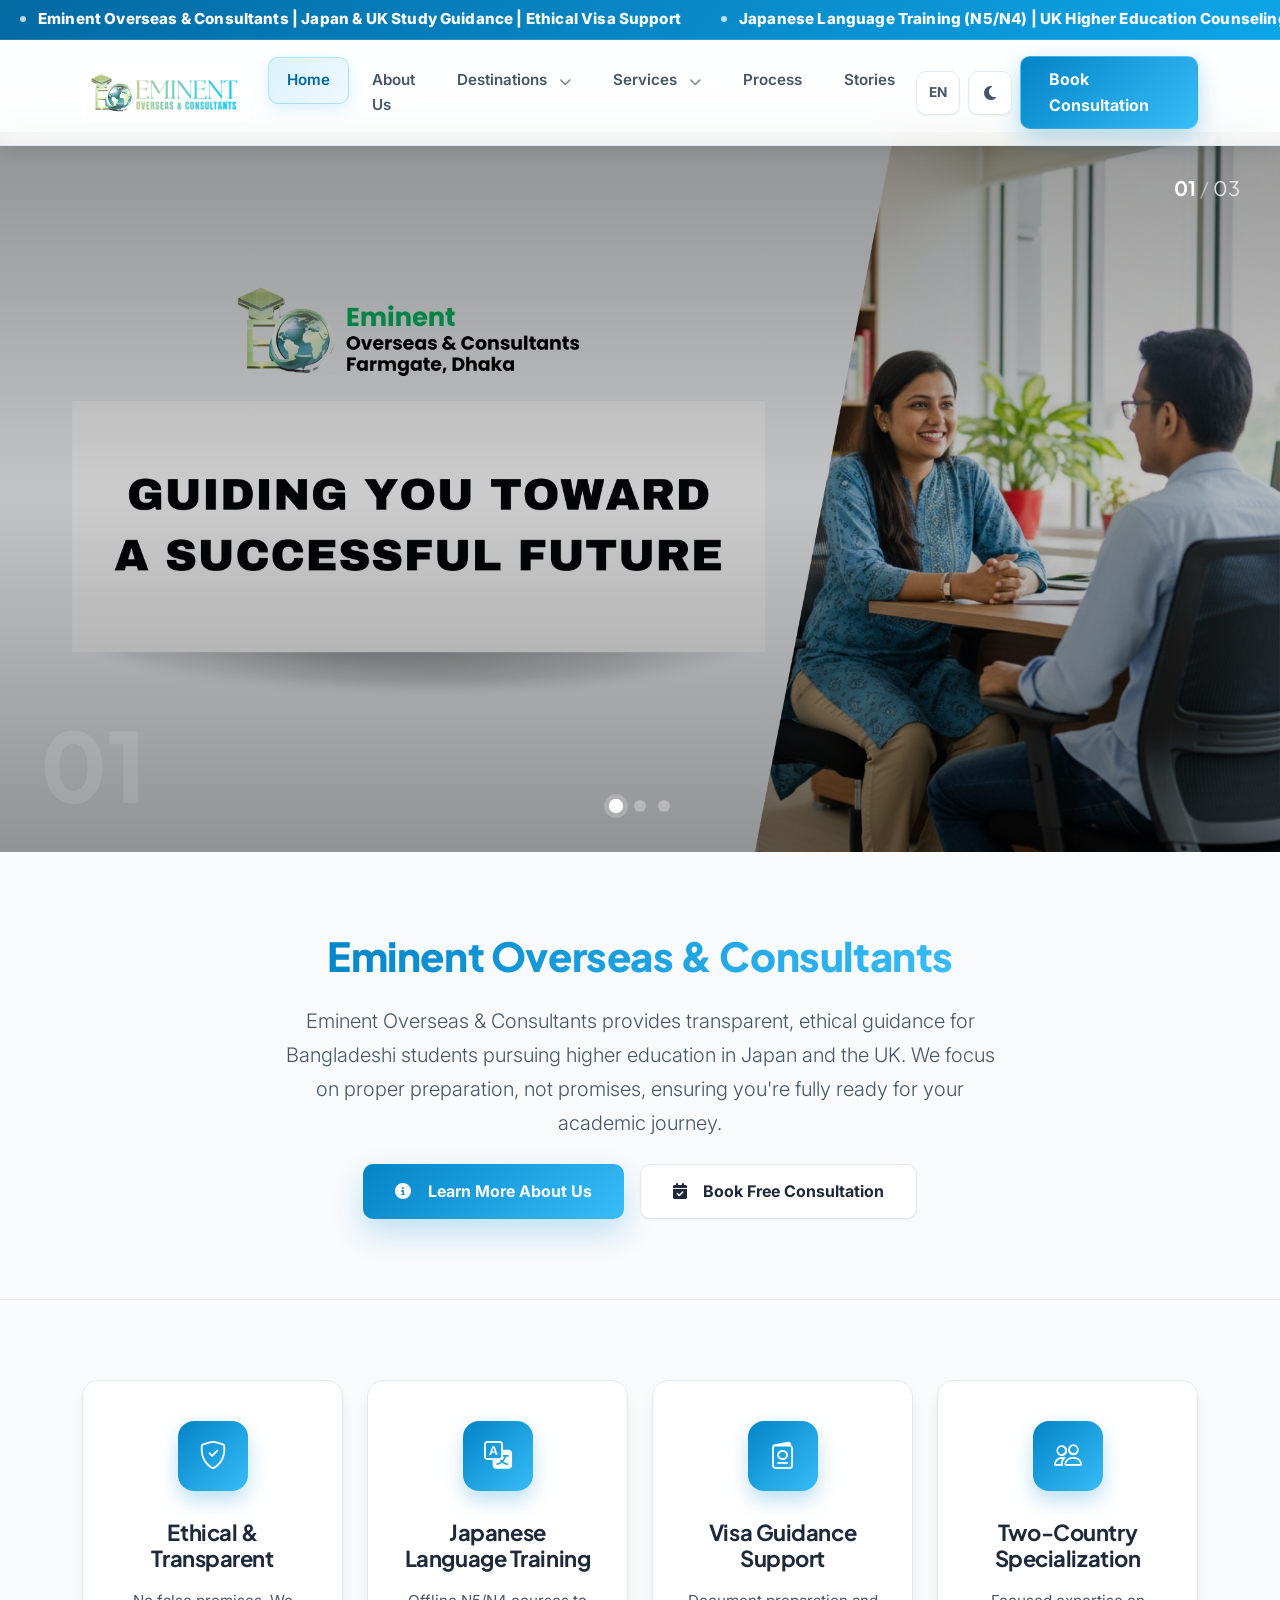
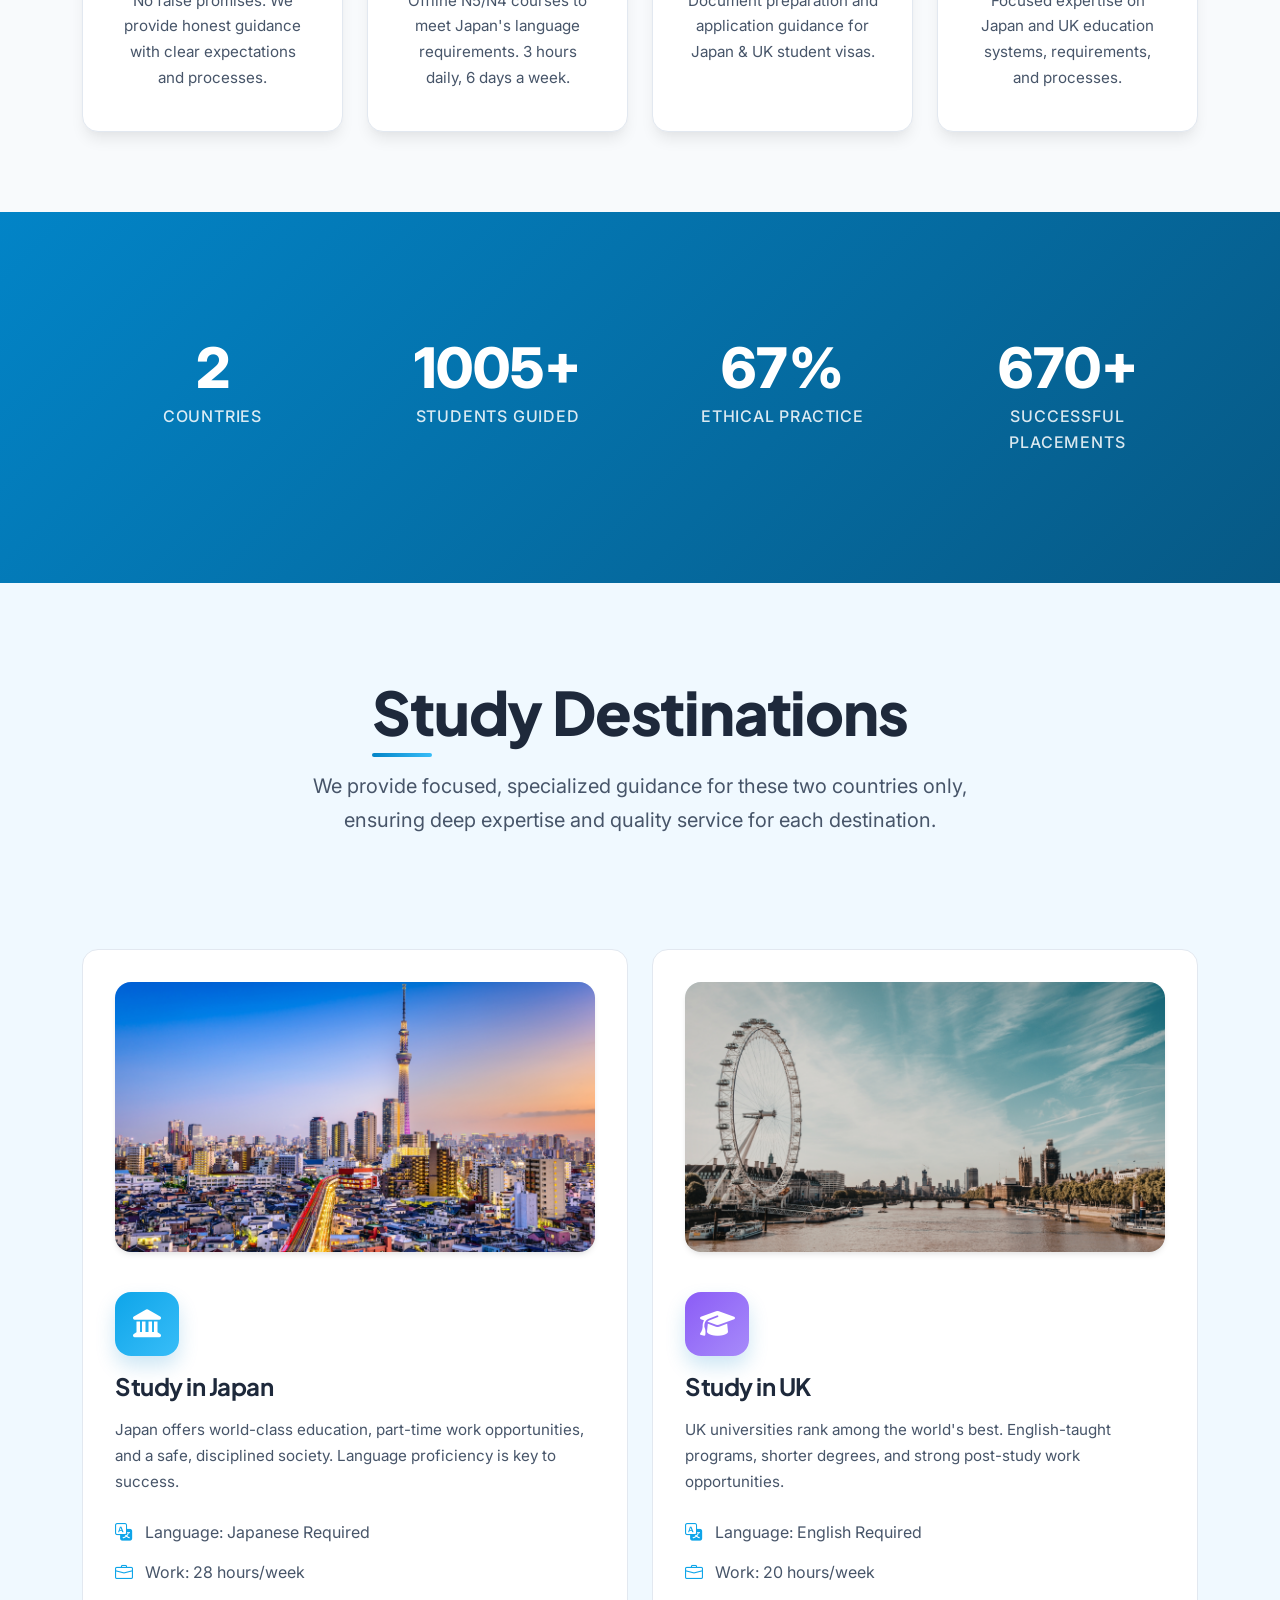
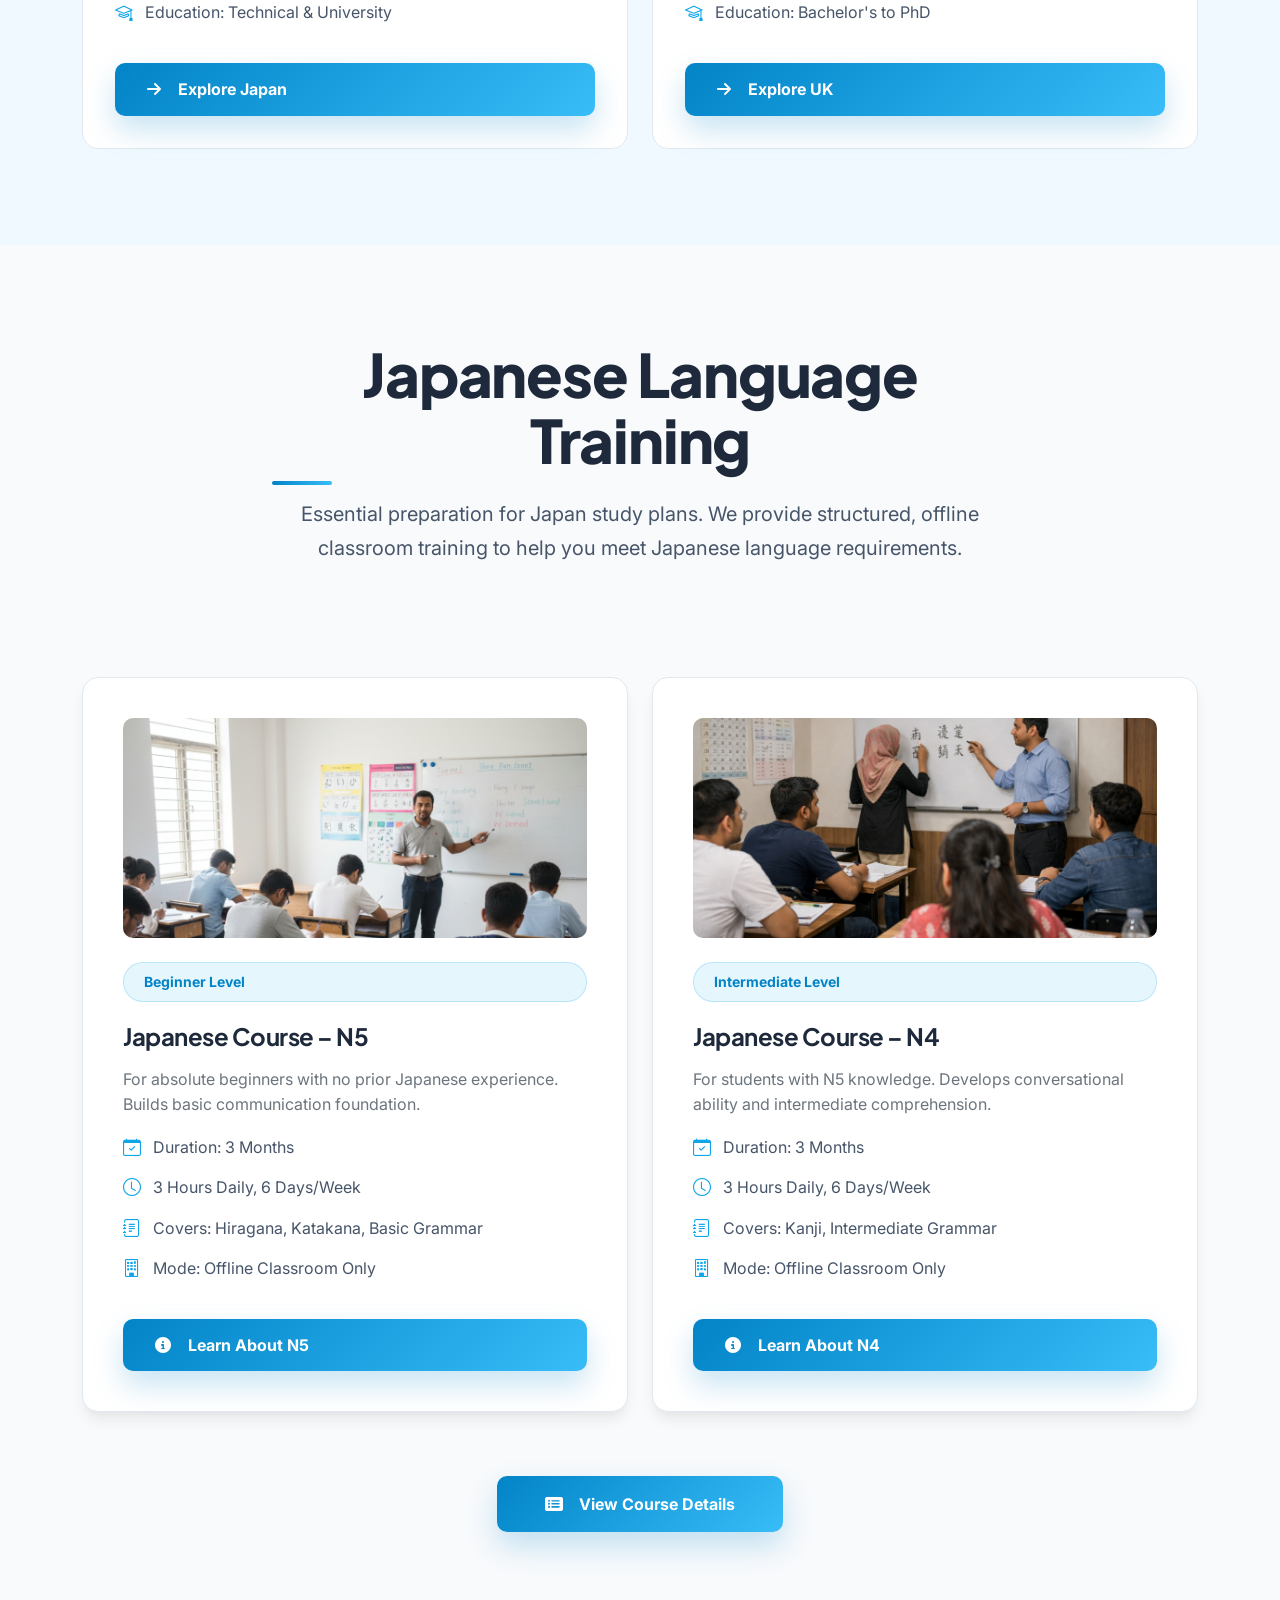
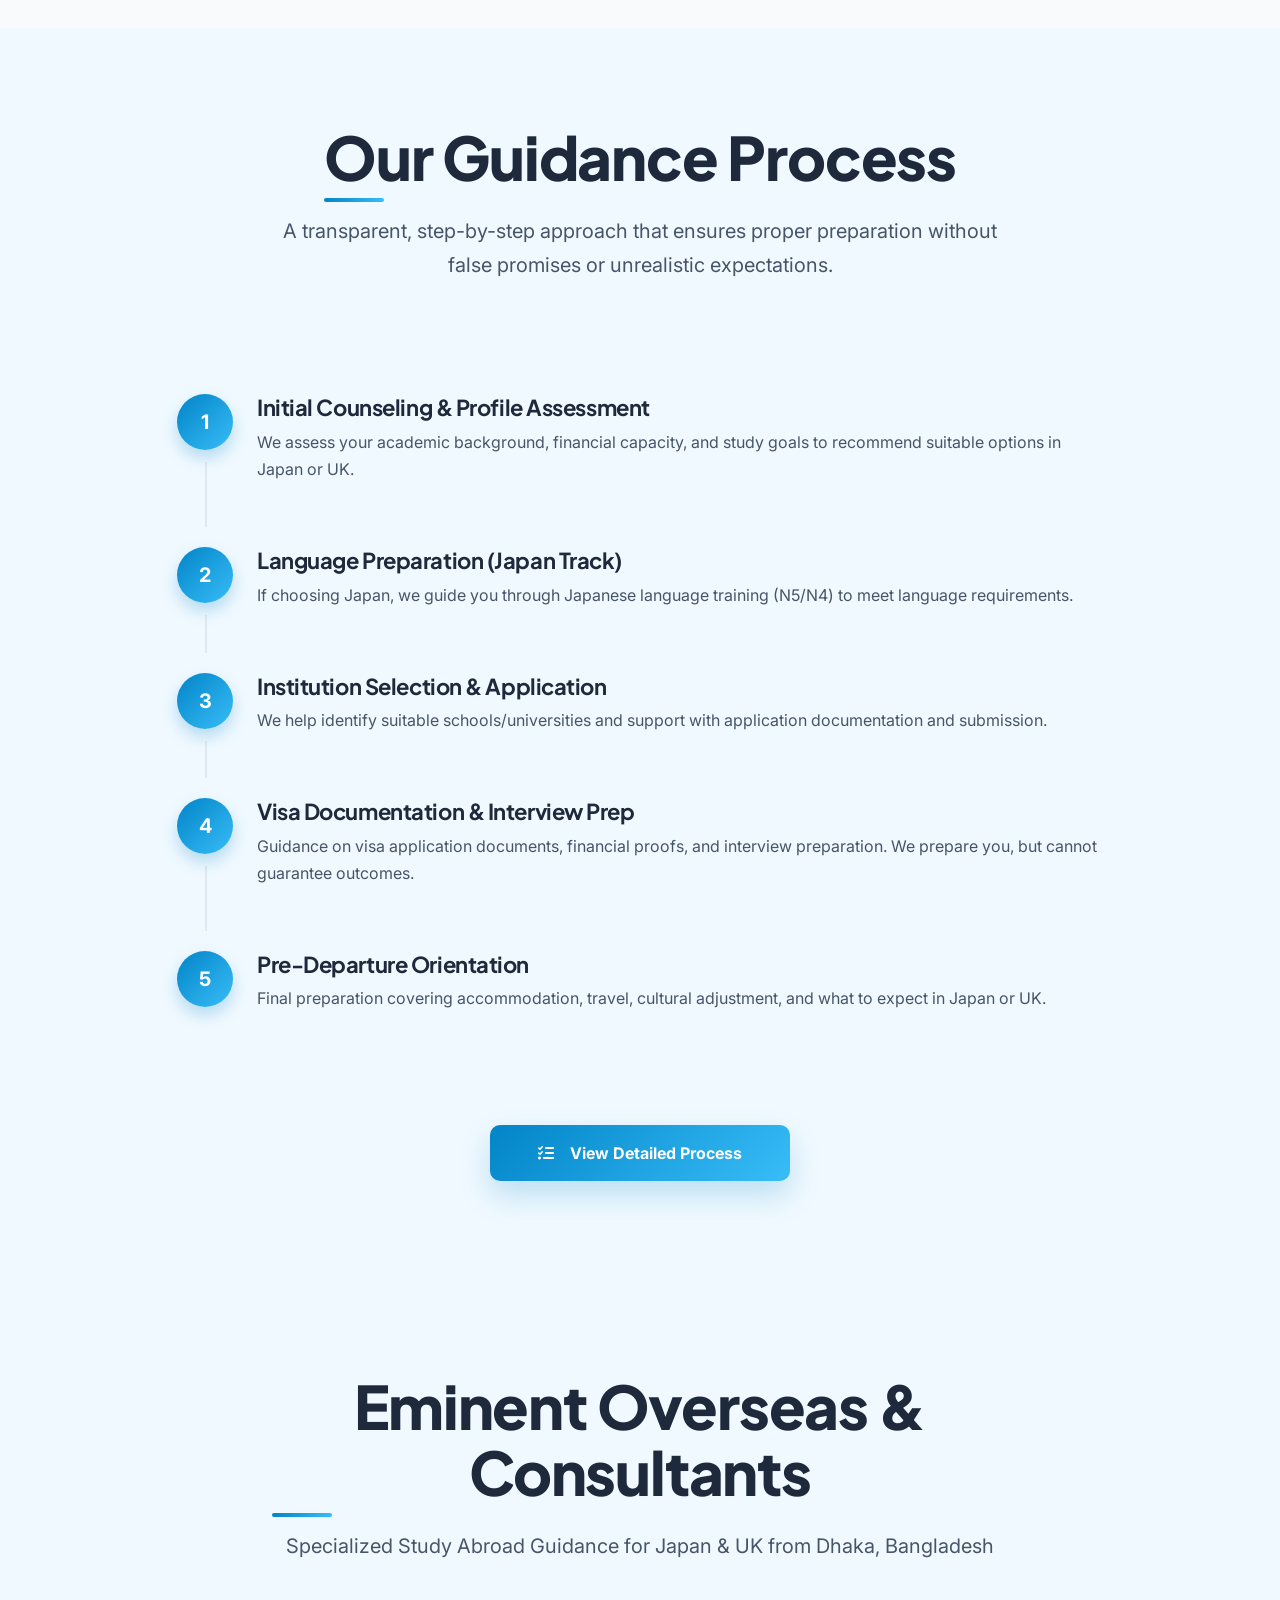
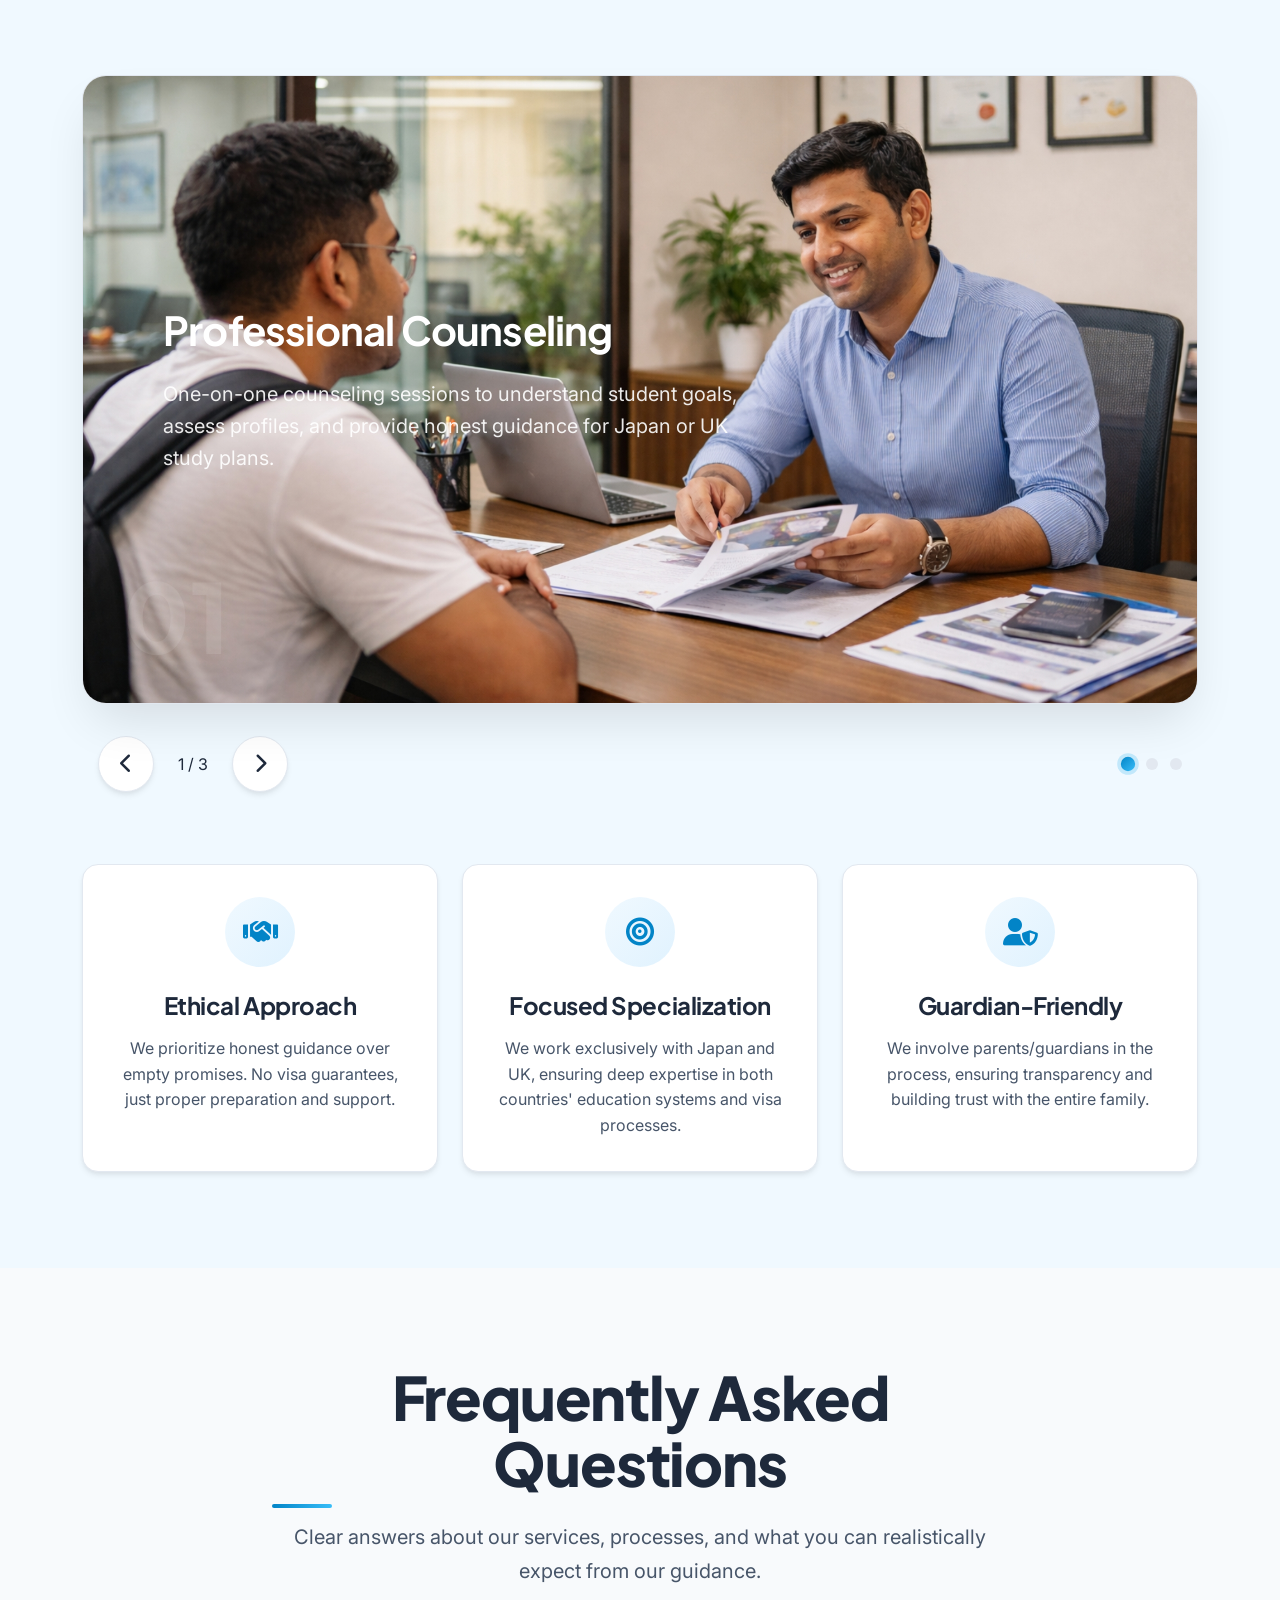
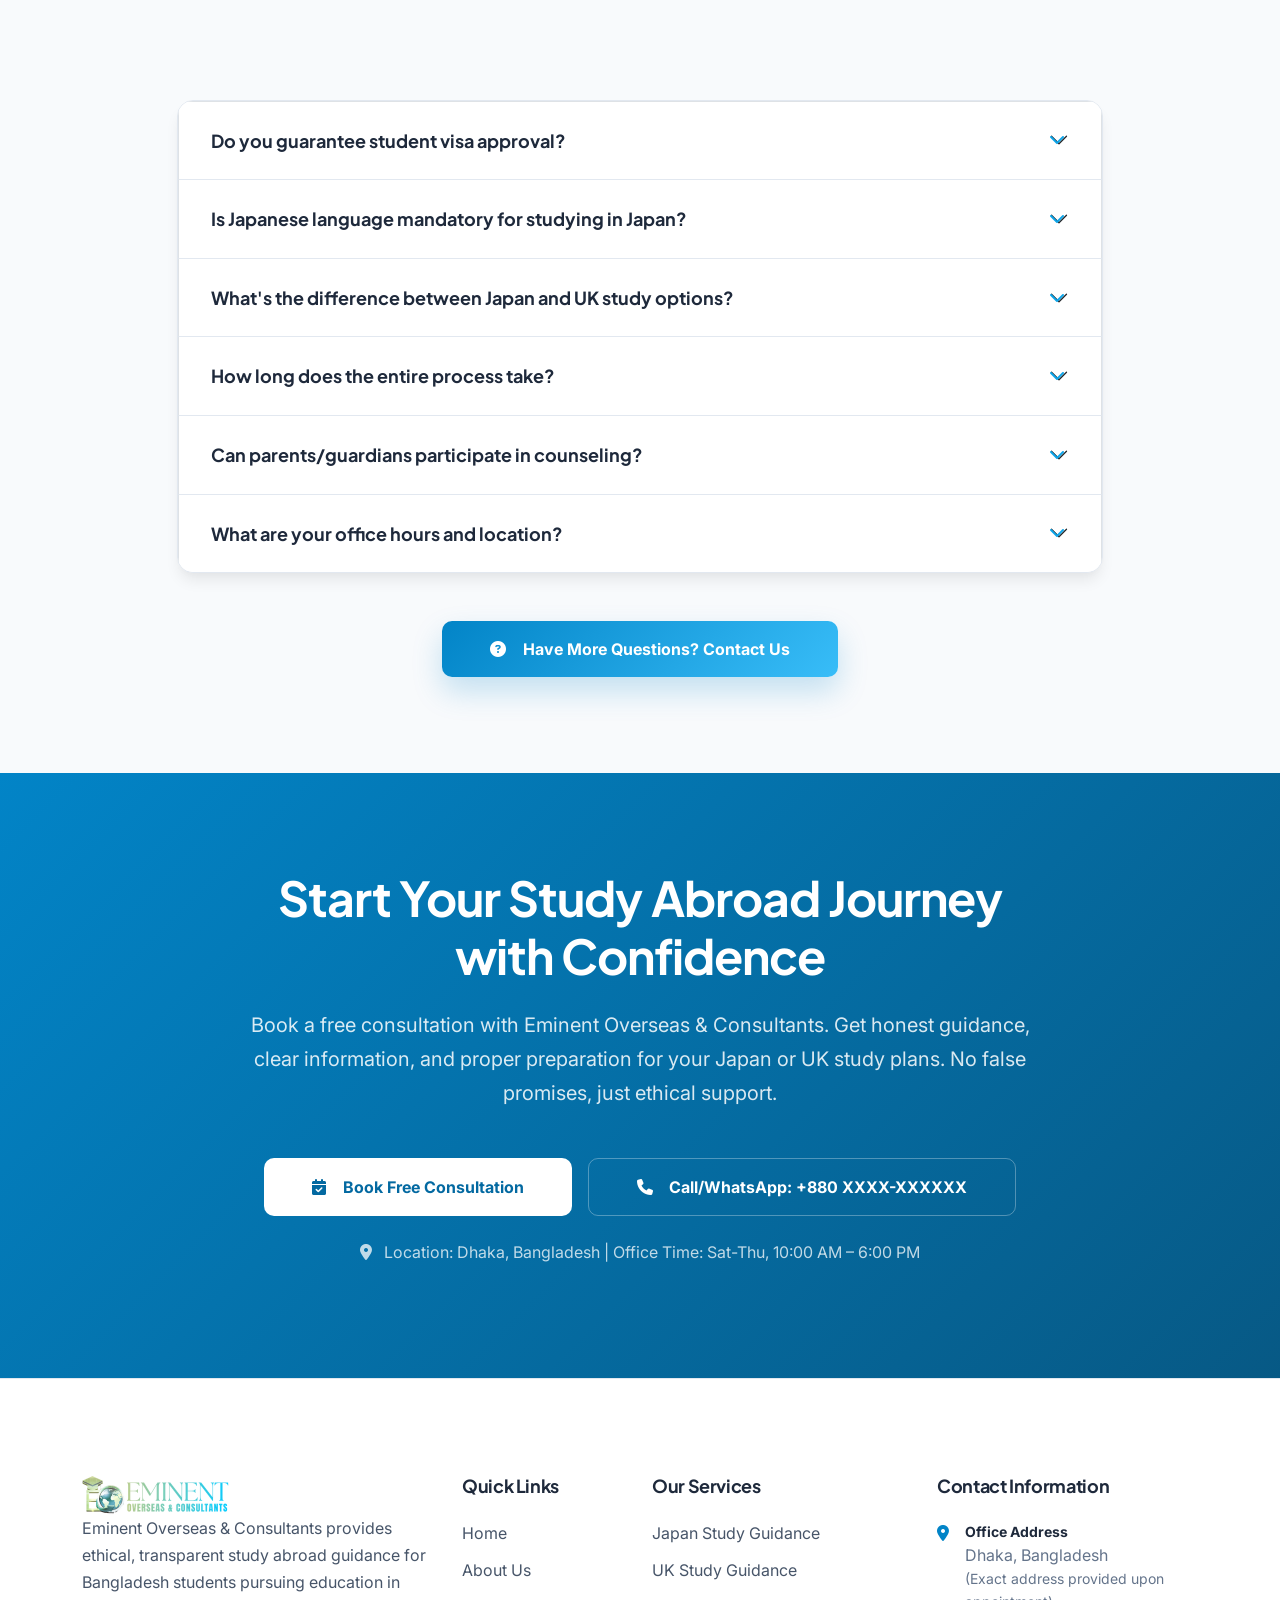
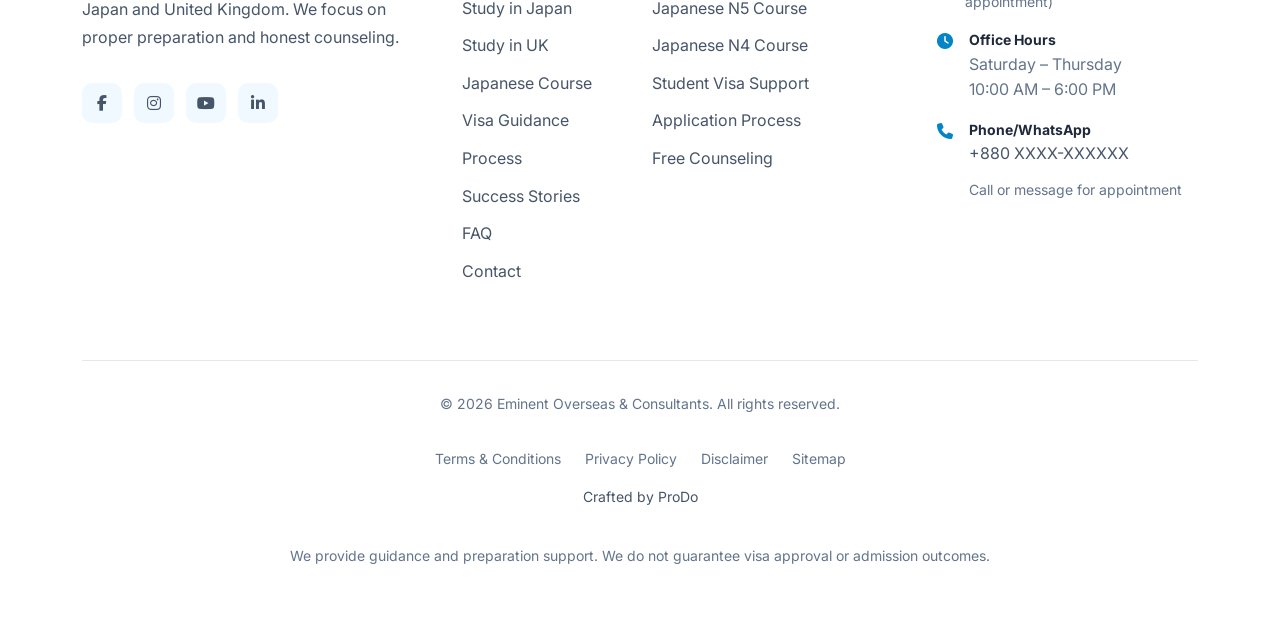
==== commit bd8a674e: "new update" ====
--- a/index.html
+++ b/index.html
@@ -120,40 +120,30 @@
 
 <!-- Full Screen Sliding Banner Hero -->
 <section class="fullscreen-hero" id="home">
-  <div class="fullscreen-slider">
-    <!-- Slide 1 -->
-    <div class="slide active" style="background-image: url('images/hero-banner-1.jpg');">
-      <div class="slide-overlay"></div>
-      <div class="slide-number">01</div>
-    </div>
-    
-    <!-- Slide 2 -->
-    <div class="slide" style="background-image: url('images/hero-banner-2.jpg');">
-      <div class="slide-overlay"></div>
-      <div class="slide-number">02</div>
-    </div>
-    
-    <!-- Slide 3 -->
-    <div class="slide" style="background-image: url('images/hero-banner-3.jpg');">
-      <div class="slide-overlay"></div>
-      <div class="slide-number">03</div>
-    </div>
-  </div>
-  
-  <!-- Hero Content (Minimal - Just for accessibility) -->
-  <div class="hero-minimal-content">
-    <h1 class="sr-only">Eminent Overseas & Consultants | Japan & UK Study Abroad Guidance</h1>
+  <div class="aspect-ratio-container">
+    <div class="fullscreen-slider">
+      <!-- Slide 1 -->
+      <div class="slide active" style="background-image: url('images/hero-banner-1.jpg');">
+        <div class="slide-overlay"></div>
+        <div class="slide-number">01</div>
+      </div>
+      
+      <!-- Slide 2 -->
+      <div class="slide" style="background-image: url('images/hero-banner-2.jpg');">
+        <div class="slide-overlay"></div>
+        <div class="slide-number">02</div>
+      </div>
+      
+      <!-- Slide 3 -->
+      <div class="slide" style="background-image: url('images/hero-banner-3.jpg');">
+        <div class="slide-overlay"></div>
+        <div class="slide-number">03</div>
+      </div>
+    </div>
   </div>
   
   <!-- Slider Navigation -->
-  <div class="slider-navigation">
-    <button class="nav-btn prev-btn" aria-label="Previous slide">
-      <i class="fas fa-chevron-left"></i>
-    </button>
-    <button class="nav-btn next-btn" aria-label="Next slide">
-      <i class="fas fa-chevron-right"></i>
-    </button>
-  </div>
+  <div class="slider-navigation"></div>
   
   <!-- Slide Indicators -->
   <div class="slide-indicators">
@@ -975,6 +965,7 @@
         We provide guidance and preparation support. We do not guarantee visa approval or admission outcomes.
       </p>
     </div>
+    
   </div>
 </footer>
 
--- a/css/style.css
+++ b/css/style.css
@@ -1,3 +1,6 @@
+/* ========================
+   CSS VARIABLES (ROOT)
+   ======================== */
 :root {
   --primary-50: #f0f9ff;
   --primary-100: #e0f2fe;
@@ -61,7 +64,7 @@
 }
 
 /* ========================
-   DARK THEME - 75% black + 25% blue effect
+   DARK THEME
    ======================== */
 [data-theme="dark"] {
   --bg-primary: #0a0a1a;
@@ -84,7 +87,7 @@
 }
 
 /* ========================
-   RESET & BASE STYLES
+   BASE STYLES
    ======================== */
 * { margin: 0; padding: 0; box-sizing: border-box; }
 html { scroll-behavior: smooth; overflow-x: hidden; font-size: 16px; }
@@ -101,7 +104,6 @@
   transition: background-color 0.3s ease;
 }
 
-/* Dark mode body gradient */
 [data-theme="dark"] body {
   background: linear-gradient(135deg, var(--bg-primary) 0%, var(--bg-secondary) 100%);
   background-attachment: fixed;
@@ -153,7 +155,7 @@
 }
 
 /* ========================
-   TOP MARQUEE - FIXED
+   TOP MARQUEE
    ======================== */
 .top-marquee {
   position: fixed;
@@ -226,8 +228,10 @@
   animation-play-state: paused;
 }
 
-/* ========================
-   PREMIUM GLASSMORPHISM NAVIGATION - FIXED
+
+
+/* ========================
+   NAVIGATION
    ======================== */
 .navbar {
   background: rgba(255, 255, 255, 0.85);
@@ -248,9 +252,7 @@
   backdrop-filter: blur(24px) saturate(200%);
   -webkit-backdrop-filter: blur(24px) saturate(200%);
   border-bottom: 1px solid rgba(14, 165, 233, 0.15);
-  box-shadow: 
-    0 4px 30px rgba(0, 0, 0, 0.25),
-    inset 0 1px 0 rgba(255, 255, 255, 0.05);
+  box-shadow: 0 4px 30px rgba(0, 0, 0, 0.25), inset 0 1px 0 rgba(255, 255, 255, 0.05);
 }
 
 .navbar.scrolled {
@@ -265,9 +267,7 @@
 [data-theme="dark"] .navbar.scrolled {
   background: rgba(2, 6, 23, 0.9);
   border-bottom: 1px solid rgba(14, 165, 233, 0.2);
-  box-shadow: 
-    0 8px 32px rgba(0, 0, 0, 0.35),
-    0 1px 0 rgba(255, 255, 255, 0.05);
+  box-shadow: 0 8px 32px rgba(0, 0, 0, 0.35), 0 1px 0 rgba(255, 255, 255, 0.05);
 }
 
 .navbar-brand {
@@ -319,9 +319,6 @@
   filter: brightness(1.3);
 }
 
-/* ========================
-   NAVIGATION LINKS - FIXED
-   ======================== */
 .nav-link {
   font-weight: 600;
   color: var(--text-secondary) !important;
@@ -344,9 +341,7 @@
   background: rgba(14, 165, 233, 0.1);
   border-color: rgba(14, 165, 233, 0.2);
   transform: translateY(-1px);
-  box-shadow: 
-    0 4px 12px rgba(14, 165, 233, 0.1),
-    0 2px 4px rgba(255, 255, 255, 0.5);
+  box-shadow: 0 4px 12px rgba(14, 165, 233, 0.1), 0 2px 4px rgba(255, 255, 255, 0.5);
 }
 
 [data-theme="dark"] .nav-link:hover,
@@ -354,56 +349,24 @@
   color: white !important;
   background: rgba(255, 255, 255, 0.15);
   border-color: rgba(255, 255, 255, 0.2);
-  box-shadow: 
-    0 4px 12px rgba(0, 0, 0, 0.1),
-    0 2px 4px rgba(255, 255, 255, 0.05);
+  box-shadow: 0 4px 12px rgba(0, 0, 0, 0.1), 0 2px 4px rgba(255, 255, 255, 0.05);
 }
 
 .nav-link.active {
   color: var(--primary-700) !important;
-  background: linear-gradient(135deg, 
-    rgba(14, 165, 233, 0.15), 
-    rgba(56, 189, 248, 0.08)
-  );
+  background: linear-gradient(135deg, rgba(14, 165, 233, 0.15), rgba(56, 189, 248, 0.08));
   border: 1px solid rgba(14, 165, 233, 0.25);
-  box-shadow: 
-    0 4px 16px rgba(14, 165, 233, 0.15),
-    inset 0 1px 1px rgba(255, 255, 255, 0.5);
+  box-shadow: 0 4px 16px rgba(14, 165, 233, 0.15), inset 0 1px 1px rgba(255, 255, 255, 0.5);
 }
 
 [data-theme="dark"] .nav-link.active {
   color: white !important;
-  background: linear-gradient(135deg, 
-    rgba(14, 165, 233, 0.25), 
-    rgba(56, 189, 248, 0.15)
-  );
+  background: linear-gradient(135deg, rgba(14, 165, 233, 0.25), rgba(56, 189, 248, 0.15));
   border: 1px solid rgba(14, 165, 233, 0.3);
-  box-shadow: 
-    0 4px 16px rgba(14, 165, 233, 0.2),
-    inset 0 1px 1px rgba(255, 255, 255, 0.1);
-}
-
-.nav-link.active::before {
-  content: '';
-  position: absolute;
-  bottom: -8px;
-  left: 50%;
-  transform: translateX(-50%);
-  width: 60%;
-  height: 3px;
-  background: linear-gradient(90deg, 
-    transparent, 
-    rgba(14, 165, 233, 0.8), 
-    transparent
-  );
-  border-radius: 3px;
-  opacity: 0.8;
-}
-
-/* ========================
-   DROPDOWN STYLING - FIXED
-   ======================== */
-/* Dropdown toggle arrow */
+  box-shadow: 0 4px 16px rgba(14, 165, 233, 0.2), inset 0 1px 1px rgba(255, 255, 255, 0.1);
+}
+
+/* DROPDOWN */
 .nav-link.dropdown-toggle::after {
   content: '\f078';
   font-family: 'Font Awesome 6 Free';
@@ -416,20 +379,6 @@
   opacity: 0.7;
 }
 
-[data-theme="dark"] .nav-link.dropdown-toggle::after {
-  color: rgba(255, 255, 255, 0.7);
-}
-
-.nav-link.dropdown-toggle:hover::after,
-.nav-link.dropdown-toggle.show::after {
-  opacity: 1;
-}
-
-.nav-link.dropdown-toggle.show::after {
-  transform: rotate(180deg);
-}
-
-/* Dropdown menu container */
 .dropdown-menu {
   background: rgba(255, 255, 255, 0.95);
   backdrop-filter: blur(30px) saturate(180%);
@@ -439,9 +388,7 @@
   padding: 0.75rem 0;
   margin-top: 0.75rem !important;
   min-width: 240px;
-  box-shadow: 
-    0 20px 40px rgba(0, 0, 0, 0.15),
-    0 2px 8px rgba(14, 165, 233, 0.1);
+  box-shadow: 0 20px 40px rgba(0, 0, 0, 0.15), 0 2px 8px rgba(14, 165, 233, 0.1);
   animation: dropdownSlideIn 0.3s cubic-bezier(0.4, 0, 0.2, 1) forwards;
   opacity: 0;
   transform: translateY(-10px);
@@ -451,156 +398,108 @@
 [data-theme="dark"] .dropdown-menu {
   background: rgba(2, 6, 23, 0.95);
   border: 1px solid rgba(14, 165, 233, 0.2);
-  box-shadow: 
-    0 20px 40px rgba(0, 0, 0, 0.4),
-    0 1px 2px rgba(14, 165, 233, 0.1),
-    inset 0 1px 0 rgba(14, 165, 233, 0.05);
+  box-shadow: 0 20px 40px rgba(0, 0, 0, 0.4), 0 1px 2px rgba(14, 165, 233, 0.1), inset 0 1px 0 rgba(14, 165, 233, 0.05);
 }
 
 @keyframes dropdownSlideIn {
-  from {
-    opacity: 0;
-    transform: translateY(-10px);
-  }
-  to {
-    opacity: 1;
-    transform: translateY(0);
-  }
-}
-
-/* Dropdown items */
+  from { opacity: 0; transform: translateY(-10px); }
+  to { opacity: 1; transform: translateY(0); }
+}
+
+/* FIX FOR MOBILE DROPDOWN CLOSING ISSUE */
+@media (min-width: 992px) {
+  .dropdown:hover .dropdown-menu {
+    display: block;
+    margin-top: 0;
+  }
+  
+  .dropdown-menu {
+    margin-top: 0;
+  }
+}
+
+/* Ensure dropdown stays open on mobile when clicked */
+@media (max-width: 991.98px) {
+  .dropdown-menu {
+    position: static !important;
+    float: none !important;
+    width: 100% !important;
+    margin: 0.5rem 0 !important;
+    border: none !important;
+    box-shadow: none !important;
+    background: transparent !important;
+    backdrop-filter: none !important;
+    -webkit-backdrop-filter: none !important;
+    padding-left: 1.5rem !important;
+    animation: none !important;
+    opacity: 1 !important;
+    transform: none !important;
+  }
+  
+  [data-theme="dark"] .dropdown-menu {
+    background: transparent !important;
+  }
+  
+  .dropdown-item {
+    padding: 0.75rem 1rem !important;
+    margin: 0.25rem 0 !important;
+    border-left: 2px solid var(--primary-500);
+    background: rgba(14, 165, 233, 0.05);
+    border-radius: 0 var(--radius-md) var(--radius-md) 0;
+    width: 100% !important;
+  }
+  
+  [data-theme="dark"] .dropdown-item {
+    background: rgba(14, 165, 233, 0.1);
+  }
+  
+  .dropdown-item:hover {
+    background: rgba(14, 165, 233, 0.15) !important;
+    border-left-color: var(--primary-600);
+    transform: translateX(4px);
+  }
+}
+
 .dropdown-item {
   padding: 0.75rem 1.5rem;
   color: var(--text-secondary) !important;
   font-weight: 500;
   transition: all 0.25s cubic-bezier(0.4, 0, 0.2, 1);
-  border-radius: 0;
-  position: relative;
-  overflow: hidden;
+  border-radius: var(--radius-md);
   margin: 0.25rem 0.5rem;
   border: 1px solid transparent;
-  border-radius: var(--radius-md);
   width: calc(100% - 1rem);
   font-size: 0.95rem;
 }
 
-[data-theme="dark"] .dropdown-item {
-  color: rgba(255, 255, 255, 0.85) !important;
-}
-
-.dropdown-item:hover,
-.dropdown-item:focus,
-.dropdown-item:active {
+.dropdown-item:hover {
   color: var(--primary-700) !important;
   background: rgba(14, 165, 233, 0.1) !important;
   border: 1px solid rgba(14, 165, 233, 0.2);
   transform: translateX(4px);
-  box-shadow: 
-    0 4px 12px rgba(14, 165, 233, 0.1),
-    0 2px 4px rgba(255, 255, 255, 0.5);
-}
-
-[data-theme="dark"] .dropdown-item:hover,
-[data-theme="dark"] .dropdown-item:focus,
-[data-theme="dark"] .dropdown-item:active {
-  color: white !important;
-  background: rgba(255, 255, 255, 0.15) !important;
-  border: 1px solid rgba(255, 255, 255, 0.2);
-  box-shadow: 
-    0 4px 12px rgba(0, 0, 0, 0.1),
-    0 2px 4px rgba(255, 255, 255, 0.05);
-}
-
-/* Active dropdown item */
-.dropdown-item.active {
-  color: var(--primary-700) !important;
-  background: linear-gradient(135deg, 
-    rgba(14, 165, 233, 0.15), 
-    rgba(56, 189, 248, 0.08)
-  ) !important;
-  border: 1px solid rgba(14, 165, 233, 0.25);
-  box-shadow: 
-    0 2px 8px rgba(14, 165, 233, 0.15),
-    inset 0 1px 1px rgba(255, 255, 255, 0.5);
-}
-
-[data-theme="dark"] .dropdown-item.active {
-  color: white !important;
-  background: linear-gradient(135deg, 
-    rgba(14, 165, 233, 0.25), 
-    rgba(56, 189, 248, 0.15)
-  ) !important;
-  border: 1px solid rgba(14, 165, 233, 0.3);
-  box-shadow: 
-    0 2px 8px rgba(14, 165, 233, 0.2),
-    inset 0 1px 1px rgba(255, 255, 255, 0.1);
-}
-
-/* Dropdown divider */
-.dropdown-divider {
-  border-color: var(--border-color);
-  margin: 0.75rem 0;
-  opacity: 0.5;
-}
-
-[data-theme="dark"] .dropdown-divider {
-  border-color: rgba(14, 165, 233, 0.15);
-}
-
-/* ========================
-   PREMIUM BOOK CONSULTATION BUTTON
-   ======================== */
+}
+
+/* BOOK CONSULTATION BUTTON */
 .nav-highlight {
-  background: linear-gradient(135deg, 
-    var(--primary-600), 
-    var(--primary-400)
-  );
+  background: linear-gradient(135deg, var(--primary-600), var(--primary-400));
   color: white !important;
   padding: 0.625rem 1.75rem !important;
   border-radius: var(--radius-md);
   font-weight: 700;
   transition: all 0.3s cubic-bezier(0.4, 0, 0.2, 1);
-  box-shadow: 
-    0 8px 24px rgba(2, 132, 199, 0.3),
-    0 2px 8px rgba(255, 255, 255, 0.1);
+  box-shadow: 0 8px 24px rgba(2, 132, 199, 0.3), 0 2px 8px rgba(255, 255, 255, 0.1);
   text-decoration: none;
   border: 1px solid rgba(255, 255, 255, 0.2);
-  position: relative;
-  overflow: hidden;
-}
-
-.nav-highlight::before {
-  content: '';
-  position: absolute;
-  top: 0;
-  left: -100%;
-  width: 100%;
-  height: 100%;
-  background: linear-gradient(90deg,
-    transparent,
-    rgba(255, 255, 255, 0.2),
-    transparent
-  );
-  transition: left 0.6s ease;
 }
 
 .nav-highlight:hover {
   transform: translateY(-2px);
-  box-shadow: 
-    0 12px 32px rgba(2, 132, 199, 0.4),
-    0 4px 12px rgba(255, 255, 255, 0.15);
+  box-shadow: 0 12px 32px rgba(2, 132, 199, 0.4), 0 4px 12px rgba(255, 255, 255, 0.15);
   color: white !important;
-  border-color: rgba(255, 255, 255, 0.3);
-}
-
-.nav-highlight:hover::before {
-  left: 100%;
-}
-
-/* ========================
-   THEME TOGGLE BUTTON - FIXED
-   ======================== */
-.theme-toggle {
+}
+
+/* THEME & LANGUAGE TOGGLES */
+.theme-toggle, .lang-toggle {
   width: 44px;
   height: 44px;
   border-radius: var(--radius-md);
@@ -618,13 +517,14 @@
   box-shadow: var(--shadow-sm);
 }
 
-[data-theme="dark"] .theme-toggle {
+[data-theme="dark"] .theme-toggle,
+[data-theme="dark"] .lang-toggle {
   background: rgba(255, 255, 255, 0.1);
   border: 1px solid rgba(255, 255, 255, 0.15);
   color: rgba(255, 255, 255, 0.9);
 }
 
-.theme-toggle:hover {
+.theme-toggle:hover, .lang-toggle:hover {
   background: rgba(14, 165, 233, 0.1);
   border-color: rgba(14, 165, 233, 0.25);
   color: var(--primary-600);
@@ -632,23 +532,22 @@
   box-shadow: var(--shadow-md);
 }
 
-[data-theme="dark"] .theme-toggle:hover {
-  background: rgba(255, 255, 255, 0.2);
-  border-color: rgba(255, 255, 255, 0.25);
-  color: white;
-}
-
-.theme-toggle:focus-visible { 
-  outline: none; 
-  box-shadow: var(--ring);
-}
-
-.theme-toggle-mobile { margin-right: 8px; }
-
-/* ========================
-   LANGUAGE TOGGLE BUTTON - FIXED
-   ======================== */
 .lang-toggle {
+  font-weight: 700;
+  font-size: 0.85rem;
+  text-transform: uppercase;
+  letter-spacing: 0.5px;
+}
+
+/* MOBILE CONTROLS */
+.mobile-controls { 
+  display: flex; 
+  align-items: center; 
+  gap: 8px; 
+}
+
+/* FIX MOBILE MENU BUTTON COLOR IN DARK MODE */
+.navbar-toggler {
   width: 44px;
   height: 44px;
   border-radius: var(--radius-md);
@@ -663,212 +562,115 @@
   transition: all 0.3s cubic-bezier(0.4, 0, 0.2, 1);
   cursor: pointer;
   flex-shrink: 0;
-  font-weight: 700;
-  font-size: 0.85rem;
-  text-transform: uppercase;
-  letter-spacing: 0.5px;
   box-shadow: var(--shadow-sm);
-}
-
-[data-theme="dark"] .lang-toggle {
-  background: rgba(255, 255, 255, 0.1);
-  border: 1px solid rgba(255, 255, 255, 0.15);
-  color: rgba(255, 255, 255, 0.9);
-}
-
-.lang-toggle:hover {
-  background: rgba(14, 165, 233, 0.1);
-  border-color: rgba(14, 165, 233, 0.25);
-  color: var(--primary-600);
-  transform: translateY(-1px) scale(1.05);
-  box-shadow: var(--shadow-md);
-}
-
-[data-theme="dark"] .lang-toggle:hover {
-  background: rgba(255, 255, 255, 0.2);
-  border-color: rgba(255, 255, 255, 0.25);
-  color: white;
-}
-
-.lang-toggle:focus-visible { 
-  outline: none; 
-  box-shadow: var(--ring);
-}
-
-.lang-toggle-mobile { margin-right: 8px; }
-
-/* ========================
-   MOBILE CONTROLS
-   ======================== */
-.mobile-controls { 
-  display: flex; 
-  align-items: center; 
-  gap: 8px; 
-}
-
-/* ========================
-   NAVBAR TOGGLER - FIXED
-   ======================== */
-.navbar-toggler {
-  border: none;
-  background: rgba(255, 255, 255, 0.9);
-  backdrop-filter: blur(10px);
-  -webkit-backdrop-filter: blur(10px);
-  border: 1px solid var(--border-color);
-  color: var(--neutral-600);
-  font-size: 1.25rem;
-  padding: 0.5rem 0.75rem;
-  border-radius: var(--radius-md);
-  transition: all 0.3s cubic-bezier(0.4, 0, 0.2, 1);
-  display: flex;
-  align-items: center;
-  justify-content: center;
-  width: 44px;
-  height: 44px;
-  box-shadow: var(--shadow-sm);
+  padding: 0;
 }
 
 [data-theme="dark"] .navbar-toggler {
   background: rgba(255, 255, 255, 0.1);
   border: 1px solid rgba(255, 255, 255, 0.15);
-  color: rgba(255, 255, 255, 0.9);
 }
 
 .navbar-toggler:hover {
   background: rgba(14, 165, 233, 0.1);
   border-color: rgba(14, 165, 233, 0.25);
-  color: var(--primary-600);
   transform: translateY(-1px);
   box-shadow: var(--shadow-md);
 }
 
-[data-theme="dark"] .navbar-toggler:hover {
-  background: rgba(255, 255, 255, 0.2);
-  border-color: rgba(255, 255, 255, 0.25);
-  color: white;
-}
-
-.navbar-toggler:focus-visible { 
-  outline: none; 
-  box-shadow: var(--ring);
-}
-
-/* ========================
-   MOBILE MENU - FIXED
-   ======================== */
-@media (max-width: 992px) {
+/* Menu icon inside the toggle button */
+.navbar-toggler i {
+  font-size: 1.25rem;
+  color: var(--neutral-600);
+  transition: color 0.3s ease;
+}
+
+[data-theme="dark"] .navbar-toggler i {
+  color: rgba(255, 255, 255, 0.9) !important;
+}
+
+.navbar-toggler:hover i {
+  color: var(--primary-600);
+}
+
+[data-theme="dark"] .navbar-toggler:hover i {
+  color: white !important;
+}
+
+/* Fix navbar collapse on mobile */
+@media (max-width: 991.98px) {
   .navbar-collapse {
-    background: rgba(255, 255, 255, 0.95);
-    backdrop-filter: blur(30px);
-    -webkit-backdrop-filter: blur(30px);
+    background: var(--bg-surface);
     border-radius: var(--radius-lg);
     padding: 1rem;
     margin-top: 1rem;
+    box-shadow: var(--shadow-xl);
     border: 1px solid var(--border-color);
-    box-shadow: var(--shadow-xl);
   }
   
   [data-theme="dark"] .navbar-collapse {
     background: rgba(2, 6, 23, 0.95);
     border: 1px solid rgba(14, 165, 233, 0.2);
-    box-shadow: 
-      0 20px 40px rgba(0, 0, 0, 0.3),
-      0 1px 2px rgba(255, 255, 255, 0.05);
-  }
-  
-  .nav-link {
-    margin: 0.25rem 0;
+    box-shadow: 0 20px 40px rgba(0, 0, 0, 0.4), 0 1px 2px rgba(14, 165, 233, 0.1);
   }
   
   .nav-highlight {
-    margin-top: 0.5rem;
+    margin-top: 1rem;
     width: 100%;
     text-align: center;
-  }
-  
-  /* Mobile dropdown adjustments */
-  .dropdown-menu {
-    background: rgba(255, 255, 255, 0.95);
-    backdrop-filter: blur(20px);
-    -webkit-backdrop-filter: blur(20px);
-    border: 1px solid var(--border-color);
-    margin: 0.5rem 0 0.5rem 1.5rem !important;
-    box-shadow: var(--shadow-lg);
-    animation: none;
-    opacity: 1;
-    transform: none;
-  }
-  
-  [data-theme="dark"] .dropdown-menu {
-    background: rgba(2, 6, 23, 0.95);
-    border: 1px solid rgba(14, 165, 233, 0.2);
-  }
-  
-  .dropdown-item {
-    margin: 0.125rem 0.25rem;
-    width: calc(100% - 0.5rem);
-    padding: 0.625rem 1.25rem;
-  }
-  
-  .dropdown-item:hover,
-  .dropdown-item:focus {
-    transform: translateX(2px);
-  }
-  
-  /* Show dropdown arrow on mobile */
-  .dropdown-toggle::after {
-    position: absolute;
-    right: 1rem;
-    top: 50%;
-    transform: translateY(-50%);
-  }
-}
-
-/* ========================
-   ADDITIONAL STYLES
-   ======================== */
-/* RTL support for Japanese */
-[lang="ja"] {
-  font-family: 'Inter', 'Hiragino Kaku Gothic Pro', 'Meiryo', sans-serif;
-}
-
-/* Add subtle glow to active dropdown toggle */
-.nav-link.dropdown-toggle.active {
-  background: rgba(14, 165, 233, 0.15) !important;
-  border-color: rgba(14, 165, 233, 0.25) !important;
-  box-shadow: 
-    0 2px 8px rgba(14, 165, 233, 0.15),
-    inset 0 1px 1px rgba(255, 255, 255, 0.5) !important;
-}
-
-[data-theme="dark"] .nav-link.dropdown-toggle.active {
-  background: rgba(14, 165, 233, 0.2) !important;
-  border-color: rgba(14, 165, 233, 0.3) !important;
-  box-shadow: 
-    0 2px 8px rgba(14, 165, 233, 0.2),
-    inset 0 1px 1px rgba(255, 255, 255, 0.1) !important;
-}
-
-/* Ensure dropdown stays on top */
-.navbar .dropdown-menu {
-  z-index: 1101;
-}
+    display: block;
+  }
+  
+  /* Adjust theme and language toggles on mobile */
+  .mobile-controls {
+    gap: 4px;
+  }
+  
+  .theme-toggle-mobile,
+  .lang-toggle-mobile {
+    width: 40px;
+    height: 40px;
+  }
+  
+  .navbar-toggler {
+    width: 40px;
+    height: 40px;
+  }
+}
+
+/* Ensure dropdown arrow rotates properly */
+.dropdown-toggle[aria-expanded="true"]::after {
+  transform: rotate(180deg);
+}
+
+/* Prevent navbar collapse from interfering with dropdowns */
+.navbar-collapse.show .dropdown-menu {
+  display: block !important;
+}
+
+
 
 /* ========================
    FULLSCREEN HERO SLIDER
    ======================== */
-
 .fullscreen-hero {
   position: relative;
-  height: 100vh;
   width: 100%;
   overflow: hidden;
   margin-top: calc(var(--marquee-height) + var(--navbar-height));
   background: #000;
 }
 
+.fullscreen-hero .aspect-ratio-container {
+  position: relative;
+  width: 100%;
+  padding-bottom: 56.25%; /* 16:9 Aspect Ratio */
+}
+
 .fullscreen-slider {
-  position: relative;
+  position: absolute;
+  top: 0;
+  left: 0;
   width: 100%;
   height: 100%;
 }
@@ -900,10 +702,7 @@
   left: 0;
   width: 100%;
   height: 100%;
-  background: linear-gradient(to bottom, 
-    rgba(0, 0, 0, 0.4) 0%,
-    rgba(0, 0, 0, 0.2) 50%,
-    rgba(0, 0, 0, 0.4) 100%);
+  background: linear-gradient(to bottom, rgba(0, 0, 0, 0.4) 0%, rgba(0, 0, 0, 0.2) 50%, rgba(0, 0, 0, 0.4) 100%);
 }
 
 .slide-number {
@@ -917,23 +716,6 @@
   line-height: 1;
 }
 
-.hero-minimal-content {
-  position: absolute;
-  top: 50%;
-  left: 50%;
-  transform: translate(-50%, -50%);
-  z-index: 3;
-  text-align: center;
-  pointer-events: none;
-}
-
-.hero-minimal-content h1 {
-  color: white;
-  font-size: 4rem;
-  margin-bottom: 0;
-  opacity: 0.9;
-}
-
 /* Slider Navigation */
 .slider-navigation {
   position: absolute;
@@ -958,17 +740,12 @@
   cursor: pointer;
   transition: all 0.3s cubic-bezier(0.4, 0, 0.2, 1);
   font-size: 1.25rem;
-  z-index: 10;
 }
 
 .nav-btn:hover {
   background: rgba(255, 255, 255, 0.25);
   transform: translateY(-2px);
   border-color: rgba(255, 255, 255, 0.3);
-}
-
-.nav-btn:active {
-  transform: translateY(0);
 }
 
 /* Slide Indicators */
@@ -990,36 +767,10 @@
   border: none;
   cursor: pointer;
   transition: all 0.3s cubic-bezier(0.4, 0, 0.2, 1);
-  padding: 0;
-  position: relative;
-}
-
-.indicator::after {
-  content: '';
-  position: absolute;
-  top: -4px;
-  left: -4px;
-  right: -4px;
-  bottom: -4px;
-  border-radius: 50%;
-  border: 1px solid transparent;
-  transition: border-color 0.3s ease;
-}
-
-.indicator:hover {
-  background: rgba(255, 255, 255, 0.6);
-  transform: scale(1.2);
-}
-
-.indicator.active {
-  background: white;
-  transform: scale(1.2);
-  box-shadow: 0 0 0 4px rgba(255, 255, 255, 0.2);
-}
-
-.indicator.active::after {
-  border-color: rgba(255, 255, 255, 0.5);
-}
+}
+
+.indicator:hover { background: rgba(255, 255, 255, 0.6); transform: scale(1.2); }
+.indicator.active { background: white; transform: scale(1.2); box-shadow: 0 0 0 4px rgba(255, 255, 255, 0.2); }
 
 /* Slide Counter */
 .slide-counter {
@@ -1035,29 +786,30 @@
   gap: 4px;
 }
 
-.slide-counter .current {
-  font-weight: 700;
-  color: white;
-}
-
-.slide-counter .separator {
-  opacity: 0.6;
-}
-
-.slide-counter .total {
-  opacity: 0.6;
-}
-
-/* Dark mode adjustments */
-[data-theme="dark"] .fullscreen-hero {
-  background: var(--bg-primary);
-}
-
-[data-theme="dark"] .slide-overlay {
-  background: linear-gradient(to bottom, 
-    rgba(0, 0, 0, 0.6) 0%,
-    rgba(0, 0, 0, 0.3) 50%,
-    rgba(0, 0, 0, 0.6) 100%);
+.slide-counter .current { font-weight: 700; color: white; }
+.slide-counter .separator { opacity: 0.6; }
+
+/* ========================
+   COMPANY DESCRIPTION
+   ======================== */
+.company-description-section {
+  padding: 5rem 0;
+  background-color: var(--bg-primary);
+  position: relative;
+  border-bottom: 1px solid var(--border-color);
+}
+
+[data-theme="dark"] .company-description-section {
+  background: linear-gradient(135deg, var(--bg-primary) 0%, var(--bg-secondary) 100%);
+}
+
+.company-description-section .lead {
+  font-size: 1.25rem;
+  color: var(--text-secondary);
+  max-width: 800px;
+  margin-left: auto;
+  margin-right: auto;
+  line-height: 1.7;
 }
 
 /* ========================
@@ -1080,32 +832,17 @@
   isolation: isolate;
 }
 
-.btn:focus-visible { outline: none; box-shadow: var(--ring); }
-
 .btn-primary {
   background: linear-gradient(135deg, var(--primary-600), var(--primary-400));
   color: white;
   box-shadow: 0 14px 30px rgba(2, 132, 199, 0.22);
 }
 
-.btn-primary::after{
-  content:"";
-  position:absolute;
-  inset: -2px;
-  background: radial-gradient(240px 120px at 30% 20%, rgba(255,255,255,0.35), transparent 60%);
-  opacity: 0.85;
-  z-index: -1;
-  transform: translateX(-20%);
-  transition: var(--transition-base);
-}
-
 .btn-primary:hover {
   transform: translateY(-2px);
   box-shadow: 0 22px 46px rgba(2, 132, 199, 0.28);
   color: white;
 }
-
-.btn-primary:hover::after { transform: translateX(0%); opacity: 1; }
 
 .btn-secondary {
   background: var(--bg-surface);
@@ -1127,21 +864,10 @@
 .features-section {
   padding: 5rem 0;
   background-color: var(--bg-primary);
-  position: relative;
 }
 
 [data-theme="dark"] .features-section {
   background: linear-gradient(135deg, var(--bg-primary) 0%, var(--bg-secondary) 100%);
-}
-
-.features-section::before {
-  content: '';
-  position: absolute;
-  top: 0;
-  left: 0;
-  width: 100%;
-  height: 1px;
-  background: linear-gradient(90deg, transparent, rgba(14, 165, 233, 0.22), transparent);
 }
 
 .feature-card {
@@ -1176,14 +902,12 @@
   font-size: 1.75rem;
   margin-bottom: 1.75rem;
   box-shadow: 0 10px 20px rgba(2, 132, 199, 0.25);
-  flex-shrink: 0;
 }
 
 .feature-card h3 {
   font-size: 1.375rem;
   margin-bottom: 1rem;
   color: var(--text-primary);
-  line-height: 1.3;
 }
 
 .feature-card p {
@@ -1201,15 +925,6 @@
   background: linear-gradient(135deg, var(--primary-600), var(--primary-800));
   color: white;
   position: relative;
-  overflow: hidden;
-}
-
-.stats-section::before {
-  content: '';
-  position: absolute;
-  inset: 0;
-  background-image: url("data:image/svg+xml,%3Csvg width='100' height='100' viewBox='0 0 100 100' xmlns='http://www.w3.org/2000/svg'%3E%3Cpath d='M11 18c3.866 0 7-3.134 7-7s-3.134-7-7-7-7 3.134-7 7 3.134 7 7 7zm48 25c3.866 0 7-3.134 7-7s-3.134-7-7-7-7 3.134-7 7 3.134 7 7 7zm-43-7c1.657 0 3-1.343 3-3s-1.343-3-3-3-3 1.343-3 3 1.343 3 3 3zm63 31c1.657 0 3-1.343 3-3s-1.343-3-3-3-3 1.343-3 3 1.343 3 3 3zM34 90c1.657 0 3-1.343 3-3s-1.343-3-3-3-3 1.343-3 3 1.343 3 3 3zm56-76c1.657 0 3-1.343 3-3s-1.343-3-3-3-3 1.343-3 3 1.343 3 3 3zM12 86c2.21 0 4-1.79 4-4s-1.79-4-4-4-4 1.79-4 4 1.79 4 4 4zm28-65c2.21 0 4-1.79 4-4s-1.79-4-4-4-4 1.79-4 4 1.79 4 4 4zm23-11c2.76 0 5-2.24 5-5s-2.24-5-5-5-5 2.24-5 5 2.24 5 5 5z' fill='%23ffffff' fill-opacity='0.05' fill-rule='evenodd'/%3E%3C/svg%3E");
-  opacity: 0.1;
 }
 
 .stat-card { text-align: center; padding: 2rem; position: relative; z-index: 1; }
@@ -1229,9 +944,113 @@
 }
 
 /* ========================
-   COURSES SECTION
-   ======================== */
-.courses { padding: 6rem 0; background-color: var(--bg-primary); }
+   DESTINATIONS (WHY JAPAN) SECTION
+   ======================== */
+.why-japan { 
+  padding: 6rem 0; 
+  background-color: var(--bg-secondary); 
+}
+
+[data-theme="dark"] .why-japan {
+  background: linear-gradient(135deg, var(--bg-primary) 0%, var(--bg-secondary) 100%);
+}
+
+.reason-card {
+  background: var(--bg-card);
+  border: 1px solid var(--border-color);
+  border-radius: var(--radius-lg);
+  padding: 2rem;
+  height: 100%;
+  transition: var(--transition-base);
+  display: flex;
+  flex-direction: column;
+}
+
+.reason-card:hover {
+  transform: translateY(-8px);
+  box-shadow: var(--shadow-lg);
+}
+
+.destination-image-container {
+  position: relative;
+  width: 100%;
+  padding-bottom: 56.25%; /* 16:9 Aspect Ratio */
+  border-radius: var(--radius-lg);
+  overflow: hidden;
+  background-color: var(--bg-secondary);
+  box-shadow: var(--shadow-md);
+  transition: transform 0.3s ease, box-shadow 0.3s ease;
+  margin-bottom: 1rem;
+}
+
+.reason-card:hover .destination-image-container {
+  transform: translateY(-4px);
+  box-shadow: var(--shadow-lg);
+}
+
+.destination-image {
+  position: absolute;
+  top: 0;
+  left: 0;
+  width: 100%;
+  height: 100%;
+  object-fit: cover;
+  transition: transform 0.5s cubic-bezier(0.4, 0, 0.2, 1);
+}
+
+.reason-card:hover .destination-image {
+  transform: scale(1.05);
+}
+
+.reason-icon {
+  width: 64px;
+  height: 64px;
+  border-radius: var(--radius-lg);
+  background: linear-gradient(135deg, var(--primary-600), var(--primary-400));
+  display: flex;
+  align-items: center;
+  justify-content: center;
+  font-size: 1.75rem;
+  margin: 1rem 0;
+  color: white;
+  flex-shrink: 0;
+  box-shadow: 0 10px 20px rgba(2, 132, 199, 0.2);
+}
+
+.reason-card h3 { 
+  font-size: 1.5rem; 
+  margin-bottom: 1rem; 
+  color: var(--text-primary); 
+}
+
+.reason-card p { 
+  color: var(--text-secondary); 
+  line-height: 1.7; 
+  margin-bottom: 0; 
+  font-size: 0.95rem; 
+}
+
+.course-feature {
+  display: flex;
+  align-items: center;
+  gap: 0.75rem;
+  margin-bottom: 0.75rem;
+  color: var(--text-secondary);
+}
+
+.course-feature i {
+  color: var(--primary-500);
+  flex-shrink: 0;
+  font-size: 1.1rem;
+}
+
+/* ========================
+   JAPANESE COURSES SECTION
+   ======================== */
+.courses { 
+  padding: 6rem 0; 
+  background-color: var(--bg-primary); 
+}
 
 [data-theme="dark"] .courses {
   background: linear-gradient(135deg, var(--bg-primary) 0%, var(--bg-secondary) 100%);
@@ -1247,14 +1066,31 @@
   height: 100%;
   display: flex;
   flex-direction: column;
-  position: relative;
-  overflow: hidden;
 }
 
 .course-card:hover {
   transform: translateY(-8px);
   box-shadow: var(--shadow-xl);
   border-color: var(--primary-300);
+}
+
+.course-image-container {
+  height: 220px;
+  border-radius: var(--radius-md);
+  overflow: hidden;
+  margin-bottom: 1.5rem;
+  position: relative;
+}
+
+.course-image {
+  width: 100%;
+  height: 100%;
+  object-fit: cover;
+  transition: transform 0.5s ease;
+}
+
+.course-card:hover .course-image {
+  transform: scale(1.05);
 }
 
 .course-level {
@@ -1269,106 +1105,19 @@
   border: 1px solid rgba(14, 165, 233, 0.2);
 }
 
-.course-price {
-  font-size: 2.5rem;
-  font-weight: 800;
-  color: var(--primary-600);
-  margin: 1.5rem 0;
-}
-
-.course-feature {
-  display: flex;
-  align-items: center;
-  gap: 0.75rem;
-  margin-bottom: 0.75rem;
-  color: var(--text-secondary);
-}
-
-.course-feature i {
-  color: var(--primary-500);
-  flex-shrink: 0;
-  font-size: 1.1rem;
-}
-
-.course-card .btn {
-  margin-top: 2rem;
-}
-
-.course-image-container {
-  height: 220px;
-  border-radius: var(--radius-md);
-  overflow: hidden;
-  margin-bottom: 1.5rem;
-  position: relative;
-}
-
-.course-image {
-  width: 100%;
-  height: 100%;
-  object-fit: cover;
-  transition: transform 0.5s ease;
-}
-
-.course-card:hover .course-image {
-  transform: scale(1.05);
-}
-
-.course-image-overlay {
-  position: absolute;
-  top: 0;
-  left: 0;
-  width: 100%;
-  height: 100%;
-  background: linear-gradient(to bottom, transparent 50%, rgba(0,0,0,0.6));
-}
-
-/* ========================
-   WHY JAPAN SECTION
-   ======================== */
-.why-japan { padding: 6rem 0; background-color: var(--bg-secondary); }
-
-[data-theme="dark"] .why-japan {
-  background: linear-gradient(135deg, var(--bg-primary) 0%, var(--bg-secondary) 100%);
-}
-
-.reason-card {
-  background: var(--bg-card);
-  border: 1px solid var(--border-color);
-  border-radius: var(--radius-lg);
-  padding: 2rem;
-  height: 100%;
-  transition: var(--transition-base);
-  display: flex;
-  flex-direction: column;
-}
-
-.reason-card:hover {
-  transform: translateY(-8px);
-  box-shadow: var(--shadow-lg);
-}
-
-.reason-icon {
-  width: 64px;
-  height: 64px;
-  border-radius: var(--radius-lg);
-  background: linear-gradient(135deg, var(--primary-600), var(--primary-400));
-  display: flex;
-  align-items: center;
-  justify-content: center;
-  font-size: 1.75rem;
-  margin-bottom: 1.5rem;
-  color: white;
-  flex-shrink: 0;
-  box-shadow: 0 10px 20px rgba(2, 132, 199, 0.2);
-}
-
-.reason-card h4 { font-size: 1.375rem; margin-bottom: 1rem; color: var(--text-primary); line-height: 1.3; }
-.reason-card p { color: var(--text-secondary); line-height: 1.7; margin-bottom: 0; font-size: 0.95rem; }
+.course-card h3 { 
+  font-size: 1.5rem; 
+  margin-bottom: 1rem; 
+  color: var(--text-primary); 
+}
 
 /* ========================
    PROCESS SECTION
    ======================== */
-.process { padding: 6rem 0; background-color: var(--bg-secondary); }
+.process { 
+  padding: 6rem 0; 
+  background-color: var(--bg-secondary); 
+}
 
 [data-theme="dark"] .process {
   background: linear-gradient(135deg, var(--bg-primary) 0%, var(--bg-secondary) 100%);
@@ -1409,124 +1158,15 @@
   box-shadow: 0 8px 16px rgba(2, 132, 199, 0.25);
 }
 
-.process-content h4 { font-size: 1.375rem; margin-bottom: 0.5rem; color: var(--text-primary); }
-.process-content p { color: var(--text-secondary); line-height: 1.7; }
-
-/* ========================
-   TESTIMONIALS SECTION - MARQUEE STYLE
-   ======================== */
-.testimonials { 
-  padding: 6rem 0; 
-  background-color: var(--bg-primary);
-  overflow: hidden;
-}
-
-[data-theme="dark"] .testimonials {
-  background: linear-gradient(135deg, var(--bg-primary) 0%, var(--bg-secondary) 100%);
-}
-
-.testimonial-marquee-container {
-  position: relative;
-  width: 100%;
-  overflow: hidden;
-  padding: 2rem 0;
-}
-
-.testimonial-marquee-track {
-  display: flex;
-  gap: 2rem;
-  animation: testimonialMarquee 20s linear infinite;
-  will-change: transform;
-}
-
-@keyframes testimonialMarquee {
-  0% { transform: translateX(0); }
-  100% { transform: translateX(-50%); }
-}
-
-.testimonial-marquee-card {
-  flex: 0 0 auto;
-  width: 380px;
-  background: var(--bg-card);
-  border-radius: var(--radius-lg);
-  overflow: hidden;
-  border: 1px solid var(--border-color);
-  box-shadow: var(--shadow-lg);
-  transition: var(--transition-base);
-}
-
-.testimonial-marquee-card:hover {
-  transform: translateY(-8px);
-  box-shadow: var(--shadow-xl);
-}
-
-.testimonial-image-container {
-  height: 220px;
-  width: 100%;
-  position: relative;
-  overflow: hidden;
-}
-
-.testimonial-image {
-  width: 100%;
-  height: 100%;
-  object-fit: cover;
-}
-
-.testimonial-content {
-  padding: 1.75rem;
-}
-
-.testimonial-quote {
-  font-style: italic;
-  color: var(--text-secondary);
-  line-height: 1.7;
-  margin-bottom: 1.5rem;
-  position: relative;
-  padding-left: 1.5rem;
-}
-
-.testimonial-quote::before {
-  content: '"';
-  position: absolute;
-  left: 0;
-  top: -0.5rem;
-  font-size: 3rem;
-  color: var(--primary-300);
-  font-family: serif;
-  line-height: 1;
-}
-
-.testimonial-author {
-  display: flex;
-  align-items: center;
-  gap: 1rem;
-}
-
-.author-avatar {
-  width: 50px;
-  height: 50px;
-  border-radius: 50%;
-  background: linear-gradient(135deg, var(--primary-600), var(--primary-400));
-  display: flex;
-  align-items: center;
-  justify-content: center;
-  font-size: 1.25rem;
-  color: white;
-  font-weight: 600;
-  flex-shrink: 0;
-}
-
-.author-info h5 { font-size: 1.1rem; margin-bottom: 0.25rem; color: var(--text-primary); font-weight: 600; }
-.author-info p { font-size: 0.875rem; color: var(--text-tertiary); margin: 0; }
-
-.testimonial-pause {
-  position: absolute;
-  top: 0;
-  left: 0;
-  width: 100%;
-  height: 100%;
-  z-index: 2;
+.process-content h4 { 
+  font-size: 1.375rem; 
+  margin-bottom: 0.5rem; 
+  color: var(--text-primary); 
+}
+
+.process-content p { 
+  color: var(--text-secondary); 
+  line-height: 1.7; 
 }
 
 /* ========================
@@ -1536,24 +1176,12 @@
   padding: 6rem 0;
   background-color: var(--bg-secondary);
   position: relative;
-  overflow: hidden;
 }
 
 [data-theme="dark"] .company-overview-section {
   background: linear-gradient(135deg, var(--bg-primary) 0%, var(--bg-secondary) 100%);
 }
 
-.company-overview-section::before {
-  content: '';
-  position: absolute;
-  top: 0;
-  left: 0;
-  width: 100%;
-  height: 1px;
-  background: linear-gradient(90deg, transparent, rgba(14, 165, 233, 0.22), transparent);
-}
-
-/* 16:9 Aspect Ratio Container */
 .slider-aspect-ratio {
   position: relative;
   width: 100%;
@@ -1577,7 +1205,6 @@
   display: flex;
   transition: transform 0.5s cubic-bezier(0.4, 0, 0.2, 1);
   height: 100%;
-  position: relative;
 }
 
 .overview-slide {
@@ -1608,15 +1235,6 @@
   display: block;
 }
 
-.slide-gradient-overlay {
-  position: absolute;
-  top: 0;
-  left: 0;
-  width: 100%;
-  height: 100%;
-  background: linear-gradient(90deg, rgba(0, 0, 0, 0.7) 0%, rgba(0, 0, 0, 0.4) 50%, rgba(0, 0, 0, 0.2) 100%);
-}
-
 .slide-content {
   position: absolute;
   top: 0;
@@ -1630,16 +1248,6 @@
   z-index: 2;
 }
 
-.slide-number {
-  font-size: 8rem;
-  font-weight: 800;
-  line-height: 1;
-  color: rgba(255, 255, 255, 0.1);
-  margin-right: 3rem;
-  font-family: 'Plus Jakarta Sans', sans-serif;
-  min-width: 120px;
-}
-
 .slide-text {
   max-width: 600px;
 }
@@ -1649,7 +1257,6 @@
   margin-bottom: 1.5rem;
   color: white;
   font-weight: 700;
-  line-height: 1.2;
 }
 
 .slide-text p {
@@ -1691,7 +1298,6 @@
   transition: var(--transition-base);
   font-size: 1.25rem;
   box-shadow: var(--shadow-md);
-  flex-shrink: 0;
 }
 
 .overview-slider-prev:hover,
@@ -1701,41 +1307,6 @@
   transform: translateY(-2px);
   box-shadow: var(--shadow-lg);
   border-color: transparent;
-}
-
-.slider-counter {
-  display: flex;
-  align-items: center;
-  gap: 0.5rem;
-  font-size: 1.25rem;
-  font-weight: 600;
-  color: var(--text-primary);
-  min-width: 60px;
-}
-
-.current-slide {
-  color: var(--primary-600);
-}
-
-.divider {
-  color: var(--text-secondary);
-  opacity: 0.6;
-}
-
-.slider-progress {
-  flex: 1;
-  max-width: 300px;
-  height: 4px;
-  background: var(--border-color);
-  border-radius: 2px;
-  overflow: hidden;
-}
-
-.progress-bar {
-  height: 100%;
-  background: linear-gradient(90deg, var(--primary-500), var(--primary-400));
-  width: 33.33%; /* For 3 slides */
-  transition: width 0.3s ease;
 }
 
 .slider-dots {
@@ -1752,14 +1323,9 @@
   border: none;
   cursor: pointer;
   transition: var(--transition-base);
-  padding: 0;
-}
-
-.slider-dot:hover {
-  background: var(--primary-400);
-  transform: scale(1.2);
-}
-
+}
+
+.slider-dot:hover { background: var(--primary-400); transform: scale(1.2); }
 .slider-dot.active {
   background: linear-gradient(135deg, var(--primary-600), var(--primary-400));
   transform: scale(1.2);
@@ -1797,16 +1363,10 @@
   font-size: 1.75rem;
 }
 
-[data-theme="dark"] .info-icon {
-  background: rgba(14, 165, 233, 0.15);
-  color: var(--primary-400);
-}
-
 .info-card h4 {
   font-size: 1.5rem;
   margin-bottom: 1rem;
   color: var(--text-primary);
-  font-weight: 600;
 }
 
 .info-card p {
@@ -1821,21 +1381,10 @@
 .faq-section {
   padding: 6rem 0;
   background-color: var(--bg-primary);
-  position: relative;
 }
 
 [data-theme="dark"] .faq-section {
   background: linear-gradient(135deg, var(--bg-primary) 0%, var(--bg-secondary) 100%);
-}
-
-.faq-section::before {
-  content: '';
-  position: absolute;
-  top: 0;
-  left: 0;
-  width: 100%;
-  height: 1px;
-  background: linear-gradient(90deg, transparent, rgba(14, 165, 233, 0.22), transparent);
 }
 
 .accordion {
@@ -1852,17 +1401,8 @@
   transition: var(--transition-base);
 }
 
-.accordion-item:last-child {
-  border-bottom: none;
-}
-
-.accordion-item:hover {
-  background: var(--bg-surface);
-}
-
-.accordion-header {
-  margin: 0;
-}
+.accordion-item:last-child { border-bottom: none; }
+.accordion-item:hover { background: var(--bg-surface); }
 
 .accordion-button {
   width: 100%;
@@ -1878,7 +1418,6 @@
   align-items: center;
   justify-content: space-between;
   transition: var(--transition-base);
-  position: relative;
 }
 
 .accordion-button:not(.collapsed) {
@@ -1889,11 +1428,6 @@
 .accordion-button:hover {
   background: rgba(14, 165, 233, 0.05);
   color: var(--primary-600);
-}
-
-.accordion-button:focus {
-  outline: none;
-  box-shadow: inset 0 0 0 3px rgba(14, 165, 233, 0.2);
 }
 
 .accordion-button::after {
@@ -1912,10 +1446,6 @@
   color: var(--primary-600);
 }
 
-.accordion-collapse {
-  transition: height 0.3s ease;
-}
-
 .accordion-body {
   padding: 0 2rem 1.75rem;
 }
@@ -1924,31 +1454,6 @@
   color: var(--text-secondary);
   line-height: 1.7;
   margin: 0;
-  font-size: 1rem;
-}
-
-/* Dark theme adjustments for FAQ */
-[data-theme="dark"] .accordion {
-  border-color: rgba(14, 165, 233, 0.25);
-  background: var(--bg-surface);
-}
-
-[data-theme="dark"] .accordion-item {
-  border-color: rgba(14, 165, 233, 0.15);
-  background: var(--bg-surface);
-}
-
-[data-theme="dark"] .accordion-item:hover {
-  background: rgba(14, 165, 233, 0.05);
-}
-
-[data-theme="dark"] .accordion-button:not(.collapsed) {
-  background: rgba(56, 189, 248, 0.08);
-  color: var(--primary-300);
-}
-
-[data-theme="dark"] .accordion-button:hover {
-  background: rgba(56, 189, 248, 0.05);
 }
 
 /* ========================
@@ -1959,28 +1464,60 @@
   background: linear-gradient(135deg, var(--primary-600), var(--primary-800));
   color: white;
   position: relative;
-  overflow: hidden;
-}
-
-.cta::before {
-  content: '';
-  position: absolute;
-  inset: 0;
-  background-image: url("data:image/svg+xml,%3Csvg width='100' height='100' viewBox='0 0 100 100' xmlns='http://www.w3.org/2000/svg'%3E%3Cpath d='M11 18c3.866 0 7-3.134 7-7s-3.134-7-7-7-7 3.134-7 7 3.134 7 7 7zm48 25c3.866 0 7-3.134 7-7s-3.134-7-7-7-7 3.134-7 7 3.134 7 7 7zm-43-7c1.657 0 3-1.343 3-3s-1.343-3-3-3-3 1.343-3 3 1.343 3 3 3zm63 31c1.657 0 3-1.343 3-3s-1.343-3-3-3-3 1.343-3 3 1.343 3 3 3zM34 90c1.657 0 3-1.343 3-3s-1.343-3-3-3-3 1.343-3 3 1.343 3 3 3zm56-76c1.657 0 3-1.343 3-3s-1.343-3-3-3-3 1.343-3 3 1.343 3 3 3zM12 86c2.21 0 4-1.79 4-4s-1.79-4-4-4-4 1.79-4 4 1.79 4 4 4zm28-65c2.21 0 4-1.79 4-4s-1.79-4-4-4-4 1.79-4 4 1.79 4 4 4zm23-11c2.76 0 5-2.24 5-5s-2.24-5-5-5-5 2.24-5 5 2.24 5 5 5z' fill='%23ffffff' fill-opacity='0.05' fill-rule='evenodd'/%3E%3C/svg%3E");
-  opacity: 0.1;
-}
-
-.cta-content { position: relative; z-index: 1; text-align: center; max-width: 800px; margin: 0 auto; }
-.cta-title { font-size: 3rem; margin-bottom: 1.5rem; color: white; }
-.cta-subtitle { font-size: 1.25rem; color: rgba(255, 255, 255, 0.85); margin-bottom: 3rem; line-height: 1.7; }
-
-.cta-buttons { display: flex; gap: 1rem; justify-content: center; flex-wrap: wrap; }
-
-.btn-light { background: white; color: var(--primary-700); font-weight: 700; }
-.btn-light:hover { background: var(--neutral-100); color: var(--primary-800); transform: translateY(-2px); box-shadow: 0 8px 24px rgba(255, 255, 255, 0.2); }
-
-.btn-outline-light { background: transparent; color: white; border: 1px solid rgba(255, 255, 255, 0.3); }
-.btn-outline-light:hover { background: rgba(255, 255, 255, 0.1); border-color: white; transform: translateY(-2px); }
+}
+
+.cta-content { 
+  position: relative; 
+  z-index: 1; 
+  text-align: center; 
+  max-width: 800px; 
+  margin: 0 auto; 
+}
+
+.cta-title { 
+  font-size: 3rem; 
+  margin-bottom: 1.5rem; 
+  color: white; 
+}
+
+.cta-subtitle { 
+  font-size: 1.25rem; 
+  color: rgba(255, 255, 255, 0.85); 
+  margin-bottom: 3rem; 
+  line-height: 1.7; 
+}
+
+.cta-buttons { 
+  display: flex; 
+  gap: 1rem; 
+  justify-content: center; 
+  flex-wrap: wrap; 
+}
+
+.btn-light { 
+  background: white; 
+  color: var(--primary-700); 
+  font-weight: 700; 
+}
+
+.btn-light:hover { 
+  background: var(--neutral-100); 
+  color: var(--primary-800); 
+  transform: translateY(-2px); 
+  box-shadow: 0 8px 24px rgba(255, 255, 255, 0.2); 
+}
+
+.btn-outline-light { 
+  background: transparent; 
+  color: white; 
+  border: 1px solid rgba(255, 255, 255, 0.3); 
+}
+
+.btn-outline-light:hover { 
+  background: rgba(255, 255, 255, 0.1); 
+  border-color: white; 
+  transform: translateY(-2px); 
+}
 
 /* ========================
    FOOTER
@@ -1996,8 +1533,18 @@
   background: linear-gradient(135deg, var(--bg-primary) 0%, var(--bg-secondary) 100%);
 }
 
-.footer-description { color: var(--text-secondary); margin-bottom: 2rem; line-height: 1.7; }
-.footer-heading { font-size: 1.125rem; margin-bottom: 1.5rem; color: var(--text-primary); font-weight: 700; }
+.footer-description { 
+  color: var(--text-secondary); 
+  margin-bottom: 2rem; 
+  line-height: 1.7; 
+}
+
+.footer-heading { 
+  font-size: 1.125rem; 
+  margin-bottom: 1.5rem; 
+  color: var(--text-primary); 
+  font-weight: 700; 
+}
 
 .footer-link {
   color: var(--text-secondary);
@@ -2007,9 +1554,16 @@
   text-decoration: none;
 }
 
-.footer-link:hover { color: var(--primary-600); transform: translateX(4px); }
-
-.social-links { display: flex; gap: 0.75rem; margin-top: 1.5rem; }
+.footer-link:hover { 
+  color: var(--primary-600); 
+  transform: translateX(4px); 
+}
+
+.social-links { 
+  display: flex; 
+  gap: 0.75rem; 
+  margin-top: 1.5rem; 
+}
 
 .social-link {
   width: 40px;
@@ -2043,12 +1597,25 @@
   font-size: 0.875rem;
 }
 
-.footer-legal { display: flex; gap: 1.5rem; flex-wrap: wrap; justify-content: center; }
-.footer-legal a { color: var(--text-tertiary); transition: var(--transition-fast); text-decoration: none; }
-.footer-legal a:hover { color: var(--primary-600); }
-
-/* ========================
-   BACK TO TOP BUTTON
+.footer-legal { 
+  display: flex; 
+  gap: 1.5rem; 
+  flex-wrap: wrap; 
+  justify-content: center; 
+}
+
+.footer-legal a { 
+  color: var(--text-tertiary); 
+  transition: var(--transition-fast); 
+  text-decoration: none; 
+}
+
+.footer-legal a:hover { 
+  color: var(--primary-600); 
+}
+
+/* ========================
+   BACK TO TOP
    ======================== */
 .back-top {
   position: fixed;
@@ -2071,19 +1638,16 @@
   z-index: 1500;
   pointer-events: none;
 }
+
 .back-top.show {
   opacity: 1;
   transform: translateY(0);
   pointer-events: auto;
 }
+
 .back-top:hover {
   background: linear-gradient(135deg, var(--primary-700), var(--primary-500));
   transform: translateY(-4px);
-}
-.back-top:focus-visible { outline: none; box-shadow: var(--ring); }
-
-[data-theme="dark"] .back-top {
-  box-shadow: 0 20px 25px -5px rgba(0, 0, 0, 0.25), 0 10px 10px -5px rgba(0, 0, 0, 0.15);
 }
 
 /* ========================
@@ -2100,78 +1664,10 @@
   transform: translateY(0);
 }
 
-@keyframes slideDown {
-  from {
-    opacity: 0;
-    transform: translateY(-10px);
-  }
-  to {
-    opacity: 1;
-    transform: translateY(0);
-  }
-}
-
-.accordion-collapse.show {
-  animation: slideDown 0.3s ease;
-}
-
-/* ========================
-   UTILITY STYLES
-   ======================== */
-.classroom-img {
-  border-radius: var(--radius-lg);
-  box-shadow: var(--shadow-xl);
-  transition: transform 0.3s ease;
-  width: 100%;
-  height: 400px;
-  object-fit: cover;
-}
-
-.classroom-img:hover {
-  transform: scale(1.02);
-}
-
-.hero-media-card {
-  background: var(--bg-card);
-  border: 1px solid var(--border-color);
-  box-shadow: var(--shadow-2xl);
-}
-
-.play-overlay {
-  position: absolute;
-  inset: 0;
-  background: linear-gradient(to bottom, rgba(0,0,0,0.2), rgba(0,0,0,0.55));
-  border-radius: var(--radius-lg);
-  display: flex;
-  flex-direction: column;
-  align-items: center;
-  justify-content: center;
-  color: white;
-  text-align: center;
-  padding: 2rem;
-}
-
-.play-button {
-  width: 80px;
-  height: 80px;
-  background: rgba(255, 255, 255, 0.9);
-  border-radius: 50%;
-  display: flex;
-  align-items: center;
-  justify-content: center;
-  margin-bottom: 1.5rem;
-  transition: all 0.3s ease;
-  cursor: pointer;
-  user-select: none;
-}
-
-.play-button:hover { transform: scale(1.1); background: white; }
-.play-button i { font-size: 2rem; color: var(--primary-600); margin-left: 5px; }
-
 /* ========================
    RESPONSIVE DESIGN
    ======================== */
-@media (max-width: 768px) {
+@media (max-width: 992px) {
   .navbar-collapse {
     background: var(--bg-surface);
     border-radius: var(--radius-lg);
@@ -2179,209 +1675,161 @@
     margin-top: 1rem;
     box-shadow: var(--shadow-xl);
   }
-
+  
+  [data-theme="dark"] .navbar-collapse {
+    background: rgba(2, 6, 23, 0.95);
+    border: 1px solid rgba(14, 165, 233, 0.2);
+  }
+  
+  .nav-highlight {
+    margin-top: 0.5rem;
+    width: 100%;
+    text-align: center;
+  }
+  
+  /* Fullscreen Hero Responsive */
+  .fullscreen-hero {
+    margin-top: calc(var(--marquee-height) + 78px);
+  }
+  
+  .slide-number {
+    font-size: 4rem;
+    bottom: 20px;
+    left: 20px;
+  }
+  
+  .hero-minimal-content h1 {
+    font-size: 2.5rem;
+  }
+  
+  .nav-btn {
+    width: 48px;
+    height: 48px;
+  }
+  
+  .slider-navigation {
+    bottom: 20px;
+    right: 20px;
+  }
+  
+  .slide-counter {
+    top: 20px;
+    right: 20px;
+    font-size: 1.1rem;
+  }
+  
+  /* Company Overview Responsive */
+  .slide-content {
+    padding: 0 2rem;
+  }
+  
+  .slide-text h3 {
+    font-size: 1.75rem;
+  }
+  
+  .slide-text p {
+    font-size: 1rem;
+  }
+}
+
+@media (max-width: 768px) {
   .display-1 { font-size: 2.75rem; }
   .display-2 { font-size: 2.25rem; }
   .display-3 { font-size: 2rem; }
   .section-subtitle { font-size: 1.125rem; }
   
-  .feature-card {
-    padding: 2rem 1.5rem;
-  }
-  
-  .feature-icon {
-    width: 60px;
-    height: 60px;
-    font-size: 1.5rem;
-    margin-bottom: 1.5rem;
-  }
+  .feature-card { padding: 2rem 1.5rem; }
+  .feature-icon { width: 60px; height: 60px; font-size: 1.5rem; }
   
   .stat-number { font-size: 2.5rem; }
-  .process-step:not(:last-child)::after { display: none; }
   
   :root { --navbar-height: 78px; }
-
+  
   .mobile-controls { gap: 4px; }
   .theme-toggle, .lang-toggle { width: 40px; height: 40px; }
-  .navbar-toggler { padding: 6px 10px; }
-
-  .classroom-img { height: 300px; }
-  .play-button { width: 60px; height: 60px; }
-  .play-button i { font-size: 1.5rem; }
-
-  .testimonial-marquee-card {
-    width: 300px;
-  }
-  
-  .accordion-button {
-    padding: 1.5rem 1.25rem;
-    font-size: 1.05rem;
-  }
-  
-  .accordion-body {
-    padding: 0 1.25rem 1.5rem;
-  }
-  
-  .marquee-track {
-    gap: 30px;
-    animation: marqueeMove 20s linear infinite;
-  }
-  
-  .marquee-item {
-    font-size: 0.85rem;
-  }
-  
-  /* Fullscreen Hero Responsive */
-  .fullscreen-hero {
-    margin-top: calc(var(--marquee-height) + 78px);
-  }
-  
-  .slide-number {
-    font-size: 4rem;
-    bottom: 20px;
-    left: 20px;
-  }
-  
-  .slider-navigation {
-    bottom: 20px;
-    right: 20px;
-  }
-  
-  .nav-btn {
-    width: 48px;
-    height: 48px;
-    font-size: 1.1rem;
-  }
-  
-  .slide-indicators {
-    bottom: 20px;
-  }
-  
-  .slide-counter {
-    top: 20px;
-    right: 20px;
-    font-size: 1.1rem;
-  }
-  
-  .hero-minimal-content h1 {
-    font-size: 2.5rem;
-  }
-  
-  /* Company Overview Responsive */
-  .slide-content {
-    padding: 0 2rem;
-  }
-  
-  .slide-number {
-    font-size: 4rem;
-    margin-right: 2rem;
-  }
-  
-  .slide-text h3 {
-    font-size: 1.75rem;
-  }
-  
-  .slide-text p {
-    font-size: 1rem;
+  
+  .accordion-button { padding: 1.5rem 1.25rem; font-size: 1.05rem; }
+  .accordion-body { padding: 0 1.25rem 1.5rem; }
+  
+  .cta-title { font-size: 2.25rem; }
+  .cta-subtitle { font-size: 1.125rem; }
+  
+  .company-description-section {
+    padding: 4rem 0;
+  }
+  
+  .company-description-section .display-3 {
+    font-size: 2rem;
+  }
+  
+  .company-description-section .lead {
+    font-size: 1.125rem;
   }
 }
 
 @media (max-width: 576px) {
-  /* On mobile, show 1 feature per row */
+  .display-3 { font-size: 1.75rem; }
+  .section-subtitle { font-size: 1rem; }
+  
+  .brand-logo-img { width: 130px; max-height: 40px; }
+  
+  .marquee-track { gap: 30px; animation: marqueeMove 20s linear infinite; }
+  .marquee-item { font-size: 0.85rem; }
+  
   .features-section .row .col-lg-3 {
     margin-bottom: 1.5rem;
   }
   
-  .accordion-button {
-    padding: 1.25rem 1rem;
+  .accordion-button { padding: 1.25rem 1rem; font-size: 1rem; }
+  .accordion-button::after { margin-left: 0.75rem; }
+  .accordion-body { padding: 0 1rem 1.25rem; }
+  
+  .cta-title { font-size: 1.75rem; }
+  .cta-subtitle { font-size: 1rem; }
+  .cta-buttons { flex-direction: column; width: 100%; max-width: 300px; margin: 0 auto; }
+  
+  .company-description-section {
+    padding: 3rem 0;
+  }
+  
+  .company-description-section .display-3 {
+    font-size: 1.75rem;
+  }
+  
+  .company-description-section .lead {
     font-size: 1rem;
   }
   
-  .accordion-button::after {
-    margin-left: 0.75rem;
-  }
-  
-  .accordion-body {
-    padding: 0 1rem 1.25rem;
-  }
-  
-  .brand-logo-img { 
-    width: 130px; 
-    max-height: 40px; 
-  }
-  
-  /* Fullscreen Hero Responsive - Small Mobile */
-  .slide-number {
-    font-size: 3rem;
-  }
-  
-  .nav-btn {
-    width: 44px;
-    height: 44px;
-  }
-  
-  .hero-minimal-content h1 {
-    font-size: 2rem;
-  }
-  
-  .slide-counter {
-    font-size: 1rem;
-  }
-  
-  /* Company Overview Responsive - Small Mobile */
-  .slide-content {
+  .company-description-section .d-flex {
     flex-direction: column;
+    width: 100%;
+    max-width: 300px;
+    margin: 0 auto;
+  }
+  
+  .company-description-section .btn {
+    width: 100%;
     justify-content: center;
-    text-align: center;
-  }
-  
-  .slide-number {
-    position: relative;
-    bottom: auto;
-    left: auto;
-    margin: 0 0 1rem 0;
-    font-size: 3rem;
-  }
-  
-  .slide-text {
-    max-width: 100%;
-  }
-  
-  .slide-text h3 {
-    font-size: 1.5rem;
-  }
-  
-  .overview-slider-controls {
-    flex-direction: column;
-    gap: 1rem;
-  }
-  
-  .controls-left {
-    order: 2;
-  }
-  
-  .slider-progress {
-    order: 1;
-    max-width: 100%;
-  }
-  
-  .slider-dots {
-    order: 3;
-  }
-}
-
-/* ========================
-   ACCESSIBILITY & UTILITIES
-   ======================== */
-@media (prefers-reduced-motion: reduce) {
-  .animate-on-scroll { opacity: 1; transform: none; transition: none; }
-  .btn:hover { transform: none; }
-  .marquee-track { animation: none; }
-  .testimonial-marquee-track { animation: none; }
-  .slide { transition: opacity 0.5s ease; transform: none; }
-  .nav-btn:hover { transform: none; }
-  .indicator:hover { transform: none; }
-}
+  }
+  
+  /* Small mobile hero adjustments */
+  .slide-number { font-size: 3rem; }
+  .nav-btn { width: 44px; height: 44px; }
+  .hero-minimal-content h1 { font-size: 2rem; }
+  .slide-counter { font-size: 1rem; }
+  
+  /* Company overview small mobile */
+  .slide-content { flex-direction: column; justify-content: center; text-align: center; }
+  .slide-text h3 { font-size: 1.5rem; }
+  .overview-slider-controls { flex-direction: column; gap: 1rem; }
+}
+
+/* ========================
+   UTILITIES
+   ======================== */
+.opacity-75 { opacity: 0.75; }
+.text-tertiary { color: var(--text-tertiary); }
+.small { font-size: 0.875rem; }
 
 /* Scrollbar */
 ::-webkit-scrollbar { width: 10px; }
@@ -2390,751 +1838,16 @@
 ::-webkit-scrollbar-thumb:hover { background: var(--primary-700); }
 
 /* Focus styles */
-a:focus-visible, button:focus-visible {
-  outline: none;
-  box-shadow: var(--ring);
-  border-radius: var(--radius-md);
-}
-
-img { max-width: 100%; height: auto; }
-
-/* Smooth scrolling for anchor links */
-html {
-  scroll-behavior: smooth;
-}
-
-/* Ensure gallery and FAQ sections have proper spacing */
-.preview-section {
-  scroll-margin-top: calc(var(--marquee-height) + var(--navbar-height) + 20px);
-}
-
-.crafted-by {
-  margin-top: 0.5rem;
-  padding-top: 0.5rem;
-  border-top: 1px solid var(--border-color, #e5e7eb);
-}
-
-.crafted-by .footer-link {
-  font-size: 0.875rem;
-  color: var(--text-tertiary, #6b7280);
-}
-
-.crafted-by .footer-link:hover {
-  color: var(--primary-600, #0ea5e9);
-}
-
-.sr-only {
-  position: absolute;
-  width: 1px;
-  height: 1px;
-  padding: 0;
-  margin: -1px;
-  overflow: hidden;
-  clip: rect(0, 0, 0, 0);
-  white-space: nowrap;
-  border: 0;
-}
-
-/* Touch device optimization */
-@media (hover: none) and (pointer: coarse) {
-  .nav-btn {
-    width: 52px;
-    height: 52px;
-  }
-  
-  .indicator {
-    width: 14px;
-    height: 14px;
-  }
-  
-  .nav-link:hover,
-  .dropdown-item:hover {
-    transform: none;
-  }
-}
-
-/* Ensure proper stacking */
-.fullscreen-hero {
-  isolation: isolate;
-}
-
-/* ========================
-   COMPANY DESCRIPTION SECTION
-   ======================== */
-.company-description-section {
-  padding: 5rem 0;
-  background-color: var(--bg-primary);
-  position: relative;
-  border-bottom: 1px solid var(--border-color);
-}
-
-[data-theme="dark"] .company-description-section {
-  background: linear-gradient(135deg, var(--bg-primary) 0%, var(--bg-secondary) 100%);
-}
-
-.company-description-section::before {
-  content: '';
-  position: absolute;
-  top: 0;
-  left: 0;
-  width: 100%;
-  height: 1px;
-  background: linear-gradient(90deg, transparent, rgba(14, 165, 233, 0.22), transparent);
-}
-
-.company-description-section .lead {
-  font-size: 1.25rem;
-  color: var(--text-secondary);
-  max-width: 800px;
-  margin-left: auto;
-  margin-right: auto;
-  line-height: 1.7;
-}
-
-.company-description-section .btn {
-  padding: 0.875rem 2rem;
-  font-weight: 600;
-  border-radius: var(--radius-md);
-  transition: var(--transition-base);
-  display: inline-flex;
-  align-items: center;
-  gap: 0.5rem;
-}
-
-.company-description-section .btn-primary {
-  background: linear-gradient(135deg, var(--primary-600), var(--primary-400));
-  color: white;
-  box-shadow: 0 10px 20px rgba(2, 132, 199, 0.2);
-}
-
-.company-description-section .btn-primary:hover {
-  transform: translateY(-2px);
-  box-shadow: 0 15px 30px rgba(2, 132, 199, 0.3);
-  color: white;
-}
-
-.company-description-section .btn-secondary {
-  background: var(--bg-surface);
-  color: var(--text-primary);
-  border: 1px solid var(--border-color);
-  box-shadow: var(--shadow-sm);
-}
-
-.company-description-section .btn-secondary:hover {
-  background: var(--bg-secondary);
-  transform: translateY(-2px);
-  box-shadow: var(--shadow-md);
-  color: var(--text-primary);
-}
-
-/* Responsive Design for Company Description */
-@media (max-width: 768px) {
-  .company-description-section {
-    padding: 4rem 0;
-  }
-  
-  .company-description-section .display-3 {
-    font-size: 2rem;
-  }
-  
-  .company-description-section .lead {
-    font-size: 1.125rem;
-  }
-  
-  .company-description-section .btn {
-    padding: 0.75rem 1.5rem;
-    font-size: 0.95rem;
-  }
-}
-
-@media (max-width: 576px) {
-  .company-description-section {
-    padding: 3rem 0;
-  }
-  
-  .company-description-section .display-3 {
-    font-size: 1.75rem;
-  }
-  
-  .company-description-section .lead {
-    font-size: 1rem;
-  }
-  
-  .company-description-section .d-flex {
-    flex-direction: column;
-    width: 100%;
-    max-width: 300px;
-    margin: 0 auto;
-  }
-  
-  .company-description-section .btn {
-    width: 100%;
-    justify-content: center;
-  }
-}
-
-/* ========================
-   DESTINATION IMAGES - 16:9 Aspect Ratio
-   ======================== */
-.destination-image-container {
-  position: relative;
-  width: 100%;
-  padding-bottom: 56.25%; /* 16:9 Aspect Ratio */
-  border-radius: var(--radius-lg);
-  overflow: hidden;
-  background-color: var(--bg-secondary);
-  box-shadow: var(--shadow-md);
-  transition: transform 0.3s ease, box-shadow 0.3s ease;
-}
-
-.reason-card:hover .destination-image-container {
-  transform: translateY(-4px);
-  box-shadow: var(--shadow-lg);
-}
-
-.destination-image {
-  position: absolute;
-  top: 0;
-  left: 0;
-  width: 100%;
-  height: 100%;
-  object-fit: cover;
-  transition: transform 0.5s cubic-bezier(0.4, 0, 0.2, 1);
-}
-
-.reason-card:hover .destination-image {
-  transform: scale(1.05);
-}
-
-.destination-image-overlay {
-  position: absolute;
-  top: 0;
-  left: 0;
-  width: 100%;
-  height: 100%;
-  background: linear-gradient(to bottom, 
-    transparent 0%,
-    transparent 60%,
-    rgba(0, 0, 0, 0.15) 100%);
-  pointer-events: none;
-  z-index: 1;
-}
-
-/* Dark theme adjustments */
-[data-theme="dark"] .destination-image-container {
-  background-color: var(--bg-surface);
-  border: 1px solid var(--border-color);
-}
-
-[data-theme="dark"] .destination-image-overlay {
-  background: linear-gradient(to bottom, 
-    transparent 0%,
-    transparent 50%,
-    rgba(0, 0, 0, 0.25) 100%);
-}
-
-/* Adjust reason-card padding to accommodate image */
-.reason-card {
-  padding-bottom: 2rem; /* Add extra padding for better spacing */
-}
-
-/* Responsive adjustments */
-@media (max-width: 768px) {
-  .destination-image-container {
-    margin-bottom: 1.5rem;
-  }
-  
-  .reason-card {
-    padding: 1.5rem;
-  }
-}
-
-@media (max-width: 576px) {
-  .destination-image-container {
-    padding-bottom: 56.25%; /* Maintain 16:9 ratio */
-  }
-  
-  .reason-card {
-    padding: 1.25rem;
-  }
-}
-
-/* ========================
-   CONTACT PAGE STYLES - UPDATED
-   ======================== */
-
-/* Contact Hero */
-.contact-hero {
-  background: linear-gradient(135deg, 
-    rgba(14, 165, 233, 0.08) 0%, 
-    rgba(14, 165, 233, 0.03) 100%);
-  border-bottom: 1px solid var(--border-color);
-}
-
-/* Contact Info Cards */
-.contact-info-card {
-  text-align: center;
-  padding: 2rem 1.5rem;
-  background: var(--bg-card);
-  border-radius: var(--radius-lg);
-  border: 1px solid var(--border-color);
-  box-shadow: var(--shadow-md);
-  transition: var(--transition-base);
-  height: 100%;
-}
-
-.contact-info-card:hover {
-  transform: translateY(-5px);
-  box-shadow: var(--shadow-lg);
-  border-color: var(--primary-300);
-}
-
-.contact-icon {
-  width: 70px;
-  height: 70px;
-  margin: 0 auto 1.5rem;
-  border-radius: 50%;
-  background: linear-gradient(135deg, var(--primary-600), var(--primary-400));
-  display: flex;
-  align-items: center;
-  justify-content: center;
-  color: white;
-  font-size: 1.75rem;
-  box-shadow: 0 8px 20px rgba(2, 132, 199, 0.25);
-}
-
-.contact-info-card h5 {
-  font-size: 1.25rem;
-  margin-bottom: 1rem;
-  color: var(--text-primary);
-}
-
-.contact-info-card p {
-  color: var(--text-secondary);
-  line-height: 1.6;
-  margin-bottom: 0;
-  font-size: 0.95rem;
-}
-
-.contact-link {
-  color: var(--primary-600);
-  text-decoration: none;
-  font-weight: 500;
-  transition: var(--transition-fast);
-}
-
-.contact-link:hover {
-  color: var(--primary-700);
-  text-decoration: underline;
-}
-
-/* Contact Form Card */
-.contact-form-card {
-  background: var(--bg-card);
-  border-radius: var(--radius-lg);
-  padding: 2.5rem;
-  box-shadow: var(--shadow-lg);
-  border: 1px solid var(--border-color);
-  height: 100%;
-}
-
-.contact-form-card h2 {
-  font-size: 2rem;
-  margin-bottom: 1rem;
-  color: var(--text-primary);
-}
-
-.contact-form-subtitle {
-  color: var(--text-secondary);
-  font-size: 1rem;
-  margin-bottom: 2rem;
-}
-
-/* Form Styles */
-.form-control, .form-select {
-  padding: 0.875rem 1rem;
-  border: 1px solid var(--border-color);
-  border-radius: var(--radius-md);
-  background: var(--bg-surface);
-  color: var(--text-primary);
-  font-size: 0.95rem;
-  transition: var(--transition-fast);
-}
-
-.form-control:focus, .form-select:focus {
-  border-color: var(--primary-500);
-  box-shadow: 0 0 0 3px rgba(14, 165, 233, 0.15);
-  background: var(--bg-surface);
-  color: var(--text-primary);
-}
-
-.form-label {
-  font-weight: 600;
-  color: var(--text-secondary);
-  margin-bottom: 0.5rem;
-  font-size: 0.95rem;
-}
-
-.form-check-input:checked {
-  background-color: var(--primary-600);
-  border-color: var(--primary-600);
-}
-
-.form-check-label {
-  color: var(--text-secondary);
-  font-size: 0.9rem;
-  line-height: 1.5;
-}
-
-/* Map Card */
-.map-card {
-  background: var(--bg-card);
-  border-radius: var(--radius-lg);
-  padding: 2rem;
-  box-shadow: var(--shadow-lg);
-  border: 1px solid var(--border-color);
-  height: 100%;
-}
-
-.map-card h3 {
-  font-size: 1.75rem;
-  color: var(--text-primary);
-  margin-bottom: 1.5rem;
-}
-
-.map-container {
-  position: relative;
-  width: 100%;
-  padding-bottom: 75%; /* 4:3 aspect ratio for map */
-  border-radius: var(--radius-md);
-  overflow: hidden;
-  box-shadow: var(--shadow-md);
-}
-
-.map-container iframe {
-  position: absolute;
-  top: 0;
-  left: 0;
-  width: 100%;
-  height: 100%;
-  border: none;
-}
-
-.map-card h5 {
-  font-size: 1.25rem;
-  color: var(--text-primary);
-  margin: 1.5rem 0 1rem;
-}
-
-.map-card ul li {
-  padding: 0.375rem 0;
-  color: var(--text-secondary);
-  font-size: 0.95rem;
-  display: flex;
-  align-items: flex-start;
-}
-
-.map-card ul li i {
-  margin-top: 0.25rem;
-  margin-right: 0.75rem;
-  flex-shrink: 0;
-}
-
-/* Contact FAQ */
-.contact-faq {
-  background: var(--bg-secondary) !important;
-  border-top: 1px solid var(--border-color);
-  border-bottom: 1px solid var(--border-color);
-}
-
-/* Alert Styles */
-.alert {
-  border-radius: var(--radius-md);
-  border: 1px solid;
-  padding: 1.25rem 1.5rem;
-}
-
-.alert-success {
-  background: rgba(16, 185, 129, 0.1);
-  border-color: rgba(16, 185, 129, 0.3);
-  color: var(--text-primary);
-}
-
-.alert-success i {
-  color: var(--success);
-}
-
-/* ========================
-   DARK THEME ADJUSTMENTS - UPDATED
-   ======================== */
-[data-theme="dark"] .contact-hero {
-  background: linear-gradient(135deg, 
-    rgba(14, 165, 233, 0.05) 0%, 
-    rgba(14, 165, 233, 0.02) 100%);
-}
-
-[data-theme="dark"] .contact-faq {
-  background: var(--bg-primary) !important;
-}
-
-[data-theme="dark"] .form-control,
-[data-theme="dark"] .form-select {
-  background: rgba(255, 255, 255, 0.05);
-  border-color: rgba(255, 255, 255, 0.1);
-}
-
-[data-theme="dark"] .form-control:focus,
-[data-theme="dark"] .form-select:focus {
-  background: rgba(255, 255, 255, 0.08);
-  border-color: var(--primary-500);
-}
-
-[data-theme="dark"] .alert-success {
-  background: rgba(16, 185, 129, 0.15);
-  border-color: rgba(16, 185, 129, 0.25);
-}
-
-/* Fix for all muted text in dark mode */
-[data-theme="dark"] .text-muted,
-[data-theme="dark"] .form-text,
-[data-theme="dark"] small,
-[data-theme="dark"] .small {
-  color: rgba(255, 255, 255, 0.65) !important;
-}
-
-[data-theme="dark"] .text-secondary {
-  color: rgba(255, 255, 255, 0.75) !important;
-}
-
-[data-theme="dark"] .text-tertiary {
-  color: rgba(255, 255, 255, 0.65) !important;
-}
-
-/* ========================
-   FORM VALIDATION STYLES
-   ======================== */
-.was-validated .form-control:valid {
-  border-color: var(--success);
-  background-image: url("data:image/svg+xml,%3csvg xmlns='http://www.w3.org/2000/svg' viewBox='0 0 8 8'%3e%3cpath fill='%2310b981' d='M2.3 6.73L.6 4.53c-.4-1.04.46-1.4 1.1-.8l1.1 1.4 3.4-3.8c.6-.63 1.6-.27 1.2.7l-4 4.6c-.43.5-.8.4-1.1.1z'/%3e%3c/svg%3e");
-  background-repeat: no-repeat;
-  background-position: right calc(0.375em + 0.1875rem) center;
-  background-size: calc(0.75em + 0.375rem) calc(0.75em + 0.375rem);
-}
-
-.was-validated .form-control:invalid {
-  border-color: var(--error);
-  background-image: url("data:image/svg+xml,%3csvg xmlns='http://www.w3.org/2000/svg' viewBox='0 0 12 12' width='12' height='12' fill='none' stroke='%23ef4444'%3e%3ccircle cx='6' cy='6' r='4.5'/%3e%3cpath stroke-linejoin='round' d='M5.8 3.6h.4L6 6.5z'/%3e%3ccircle cx='6' cy='8.2' r='.6' fill='%23ef4444' stroke='none'/%3e%3c/svg%3e");
-  background-repeat: no-repeat;
-  background-position: right calc(0.375em + 0.1875rem) center;
-  background-size: calc(0.75em + 0.375rem) calc(0.75em + 0.375rem);
-}
-
-.invalid-feedback {
-  display: none;
-  width: 100%;
-  margin-top: 0.25rem;
-  font-size: 0.875rem;
-  color: var(--error);
-}
-
-.was-validated .form-control:invalid ~ .invalid-feedback {
-  display: block;
-}
-
-/* ========================
-   RESPONSIVE DESIGN FOR CONTACT PAGE
-   ======================== */
-@media (max-width: 992px) {
-  .contact-form-card,
-  .map-card {
-    padding: 2rem;
-  }
-  
-  .contact-info-card {
-    padding: 1.75rem 1.25rem;
-  }
-  
-  .contact-icon {
-    width: 60px;
-    height: 60px;
-    font-size: 1.5rem;
-    margin-bottom: 1.25rem;
-  }
-}
-
-@media (max-width: 768px) {
-  .contact-hero {
-    padding: 3rem 0;
-  }
-  
-  .contact-form-section {
-    padding: 3rem 0;
-  }
-  
-  .contact-form-card,
-  .map-card {
-    padding: 1.75rem;
-  }
-  
-  .contact-form-card h2 {
-    font-size: 1.75rem;
-  }
-  
-  .map-card h3 {
-    font-size: 1.5rem;
-  }
-  
-  .form-control, .form-select {
-    padding: 0.75rem 0.875rem;
-  }
-}
-
-@media (max-width: 576px) {
-  .contact-form-card,
-  .map-card {
-    padding: 1.5rem;
-  }
-  
-  .contact-info-card {
-    padding: 1.5rem 1rem;
-  }
-  
-  .contact-icon {
-    width: 56px;
-    height: 56px;
-    font-size: 1.375rem;
-    margin-bottom: 1rem;
-  }
-  
-  .map-container {
-    padding-bottom: 100%; /* Square aspect ratio on mobile */
-  }
-  
-  .btn {
-    padding: 0.75rem 1.5rem;
-    font-size: 0.95rem;
-  }
-}
-
-/* ========================
-   ADDITIONAL GLOBAL FIXES
-   ======================== */
-
-/* Fix for font-family issues */
-[lang="ja"] .btn,
-[lang="ja"] .form-control,
-[lang="ja"] .form-select,
-[lang="ja"] .form-check-label {
+:focus-visible { outline: none; box-shadow: var(--ring); border-radius: var(--radius-md); }
+
+/* RTL support for Japanese */
+[lang="ja"] {
   font-family: 'Inter', 'Hiragino Kaku Gothic Pro', 'Meiryo', sans-serif;
 }
 
-/* Fix for placeholder text in dark mode */
-[data-theme="dark"] ::placeholder {
-  color: rgba(255, 255, 255, 0.5) !important;
-  opacity: 1;
-}
-
-[data-theme="dark"] ::-webkit-input-placeholder {
-  color: rgba(255, 255, 255, 0.5) !important;
-}
-
-[data-theme="dark"] ::-moz-placeholder {
-  color: rgba(255, 255, 255, 0.5) !important;
-  opacity: 1;
-}
-
-[data-theme="dark"] :-ms-input-placeholder {
-  color: rgba(255, 255, 255, 0.5) !important;
-}
-
-/* Fix for select dropdown arrows */
-.form-select {
-  background-image: url("data:image/svg+xml,%3csvg xmlns='http://www.w3.org/2000/svg' viewBox='0 0 16 16'%3e%3cpath fill='none' stroke='%2364748b' stroke-linecap='round' stroke-linejoin='round' stroke-width='2' d='M2 5l6 6 6-6'/%3e%3c/svg%3e");
-  background-repeat: no-repeat;
-  background-position: right 0.75rem center;
-  background-size: 16px 12px;
-}
-
-[data-theme="dark"] .form-select {
-  background-image: url("data:image/svg+xml,%3csvg xmlns='http://www.w3.org/2000/svg' viewBox='0 0 16 16'%3e%3cpath fill='none' stroke='%2394a3b8' stroke-linecap='round' stroke-linejoin='round' stroke-width='2' d='M2 5l6 6 6-6'/%3e%3c/svg%3e");
-}
-
-/* Fix for active states on mobile */
-@media (hover: none) {
-  .nav-link:hover,
-  .dropdown-item:hover,
-  .feature-card:hover,
-  .reason-card:hover,
-  .contact-info-card:hover {
-    transform: none;
-  }
-  
-  .btn-primary:hover,
-  .btn-secondary:hover {
-    transform: none;
-  }
-}
-
-/* Fix for dropdown/select elements */
-.form-select {
-  display: block;
-  width: 100%;
-  padding: 0.75rem 2.5rem 0.75rem 1rem;
-  font-size: 1rem;
-  font-weight: 400;
-  line-height: 1.5;
-  color: var(--text-primary, #212529);
-  background-color: var(--bg-secondary, #fff);
-  background-image: url("data:image/svg+xml,%3csvg xmlns='http://www.w3.org/2000/svg' viewBox='0 0 16 16'%3e%3cpath fill='none' stroke='%23343a40' stroke-linecap='round' stroke-linejoin='round' stroke-width='2' d='m2 5 6 6 6-6'/%3e%3c/svg%3e");
-  background-repeat: no-repeat;
-  background-position: right 1rem center;
-  background-size: 16px 12px;
-  border: 1px solid var(--border-color, #ced4da);
-  border-radius: 0.5rem;
-  appearance: none;
-  transition: border-color 0.15s ease-in-out, box-shadow 0.15s ease-in-out;
-  cursor: pointer;
-}
-
-/* Hover and focus states */
-.form-select:hover {
-  border-color: var(--primary-500, #0ea5e9);
-}
-
-.form-select:focus {
-  border-color: var(--primary-500, #0ea5e9);
-  outline: 0;
-  box-shadow: 0 0 0 0.25rem rgba(14, 165, 233, 0.25);
-}
-
-/* Dark mode support */
-[data-theme="dark"] .form-select {
-  color: var(--text-primary, #e2e8f0);
-  background-color: var(--bg-secondary, #1e293b);
-  background-image: url("data:image/svg+xml,%3csvg xmlns='htp://www.w3.org/2000/svg' viewBox='0 0 16 16'%3e%3cpath fill='none' stroke='%23e2e8f0' stroke-linecap='round' stroke-linejoin='round' stroke-width='2' d='m2 5 6 6 6-6'/%3e%3c/svg%3e");
-  border-color: var(--border-color, #475569);
-}
-
-/* Invalid state */
-.form-select.is-invalid,
-.form-select:invalid {
-  border-color: #dc3545;
-  background-image: url("data:image/svg+xml,3csvg xmlns='http://www.w3.org/2000/svg' viewBox='0 0 16 16'%3e%3cpath fill='none' stroke='%23dc3545' stroke-linecap='round' stroke-linejoin='round' stroke-width='2' d='m2 5 6 6 6-6'/%3e%3c/svg%3e");
-}
-
-/* Disabled option styling */
-.form-select option:disabled {
-  color: #6c757d;
-}
-
-/* Dropdown options styling */
-.form-select option {
-  padding: 0.5rem;
-  background-color: var(--bg-secondary, #fff);
-  color: var(--text-primary, #212529);
-}
-
-[data-theme="dark"] .form-select option {
-  background-color: var(--bg-secondary, #1e293b);
-  color: var(--text-primary, #e2e8f0);
+/* Reduce motion */
+@media (prefers-reduced-motion: reduce) {
+  .animate-on-scroll { opacity: 1; transform: none; transition: none; }
+  .btn:hover, .nav-btn:hover { transform: none; }
+  .marquee-track, .feature-card:hover { animation: none; }
 }
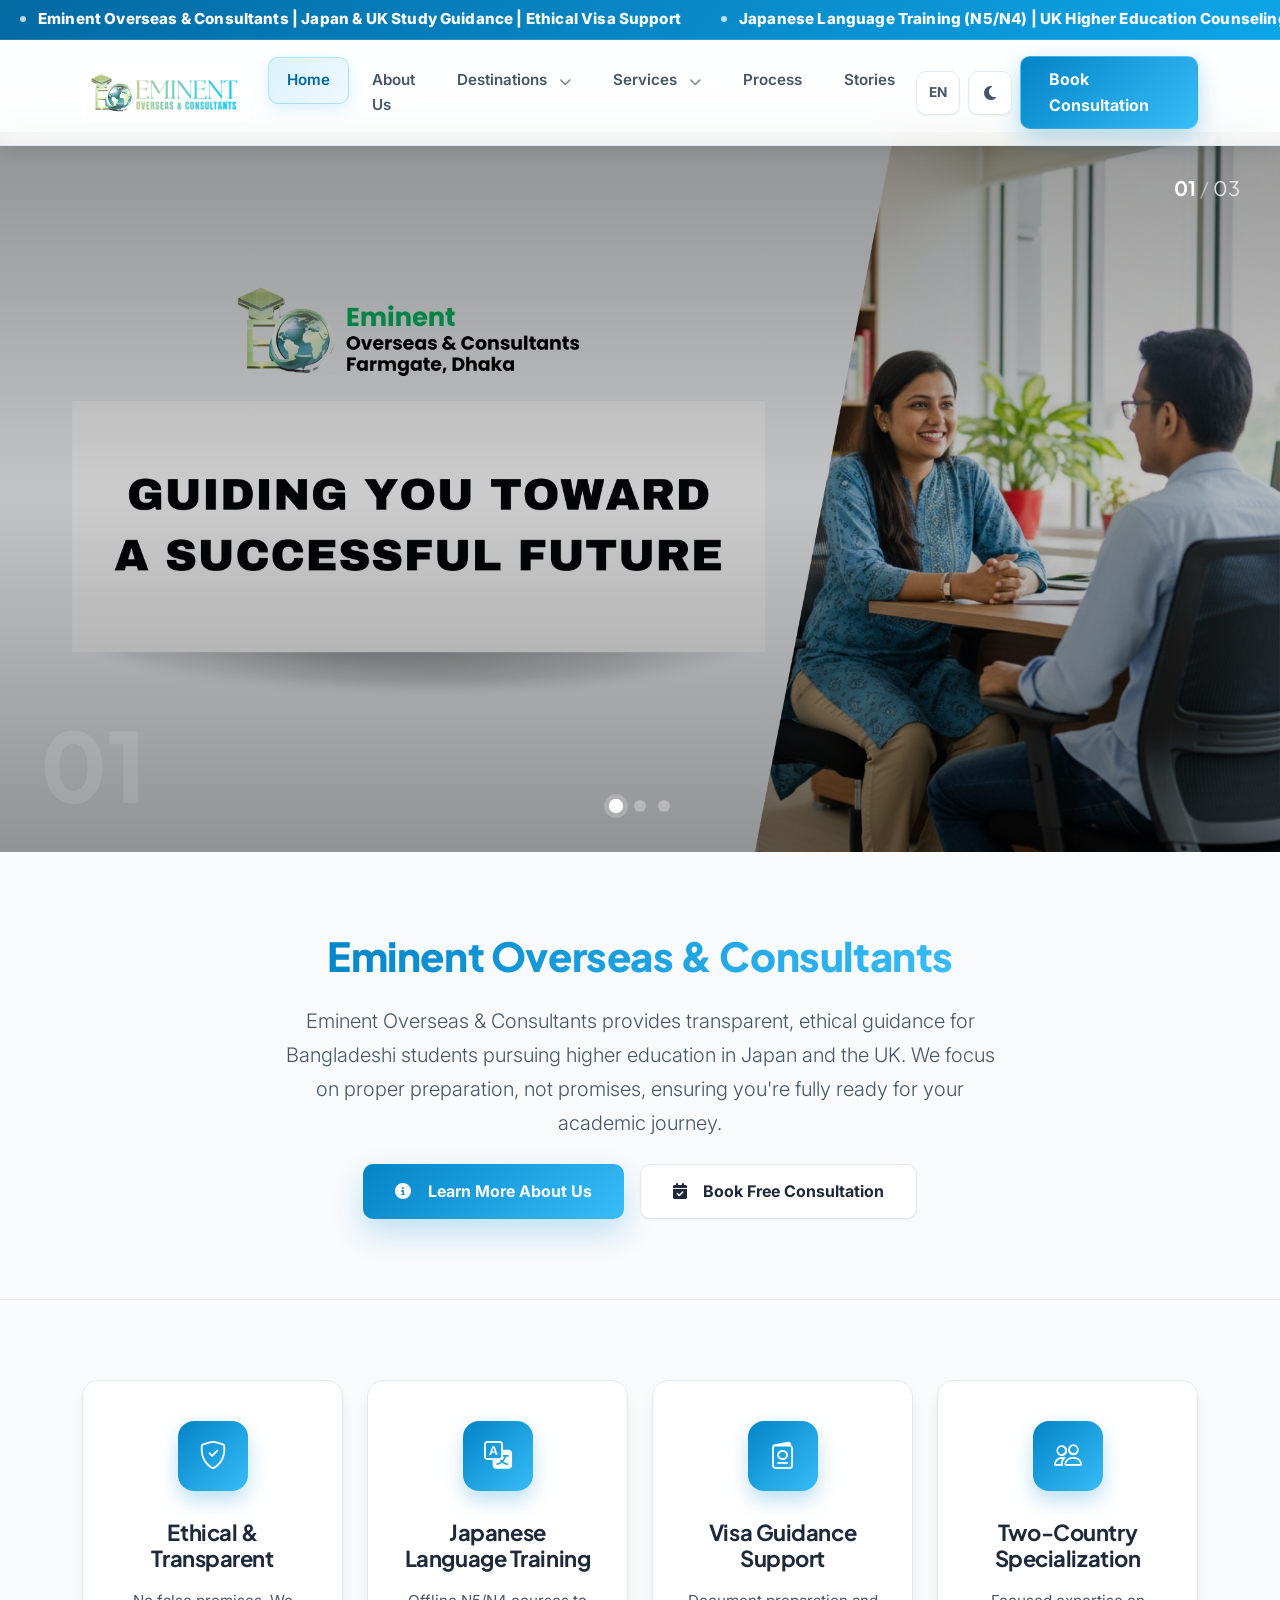
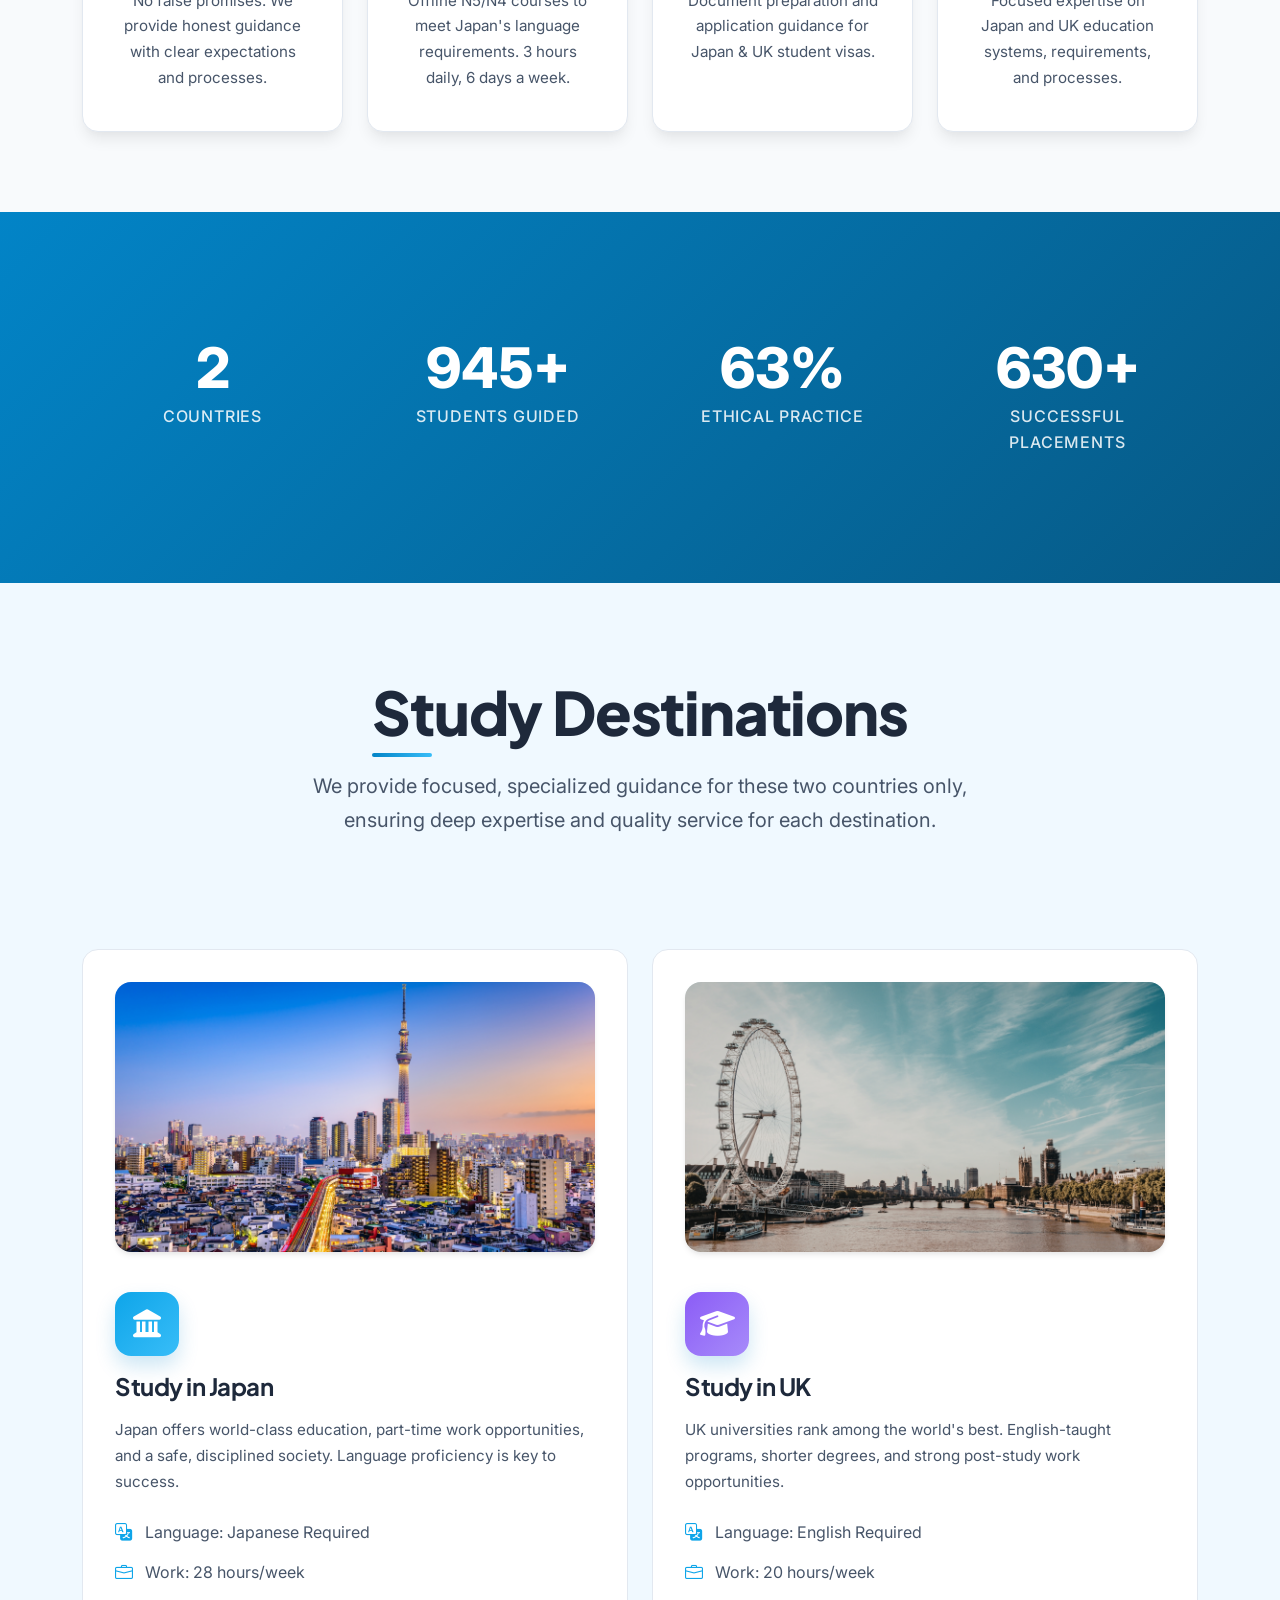
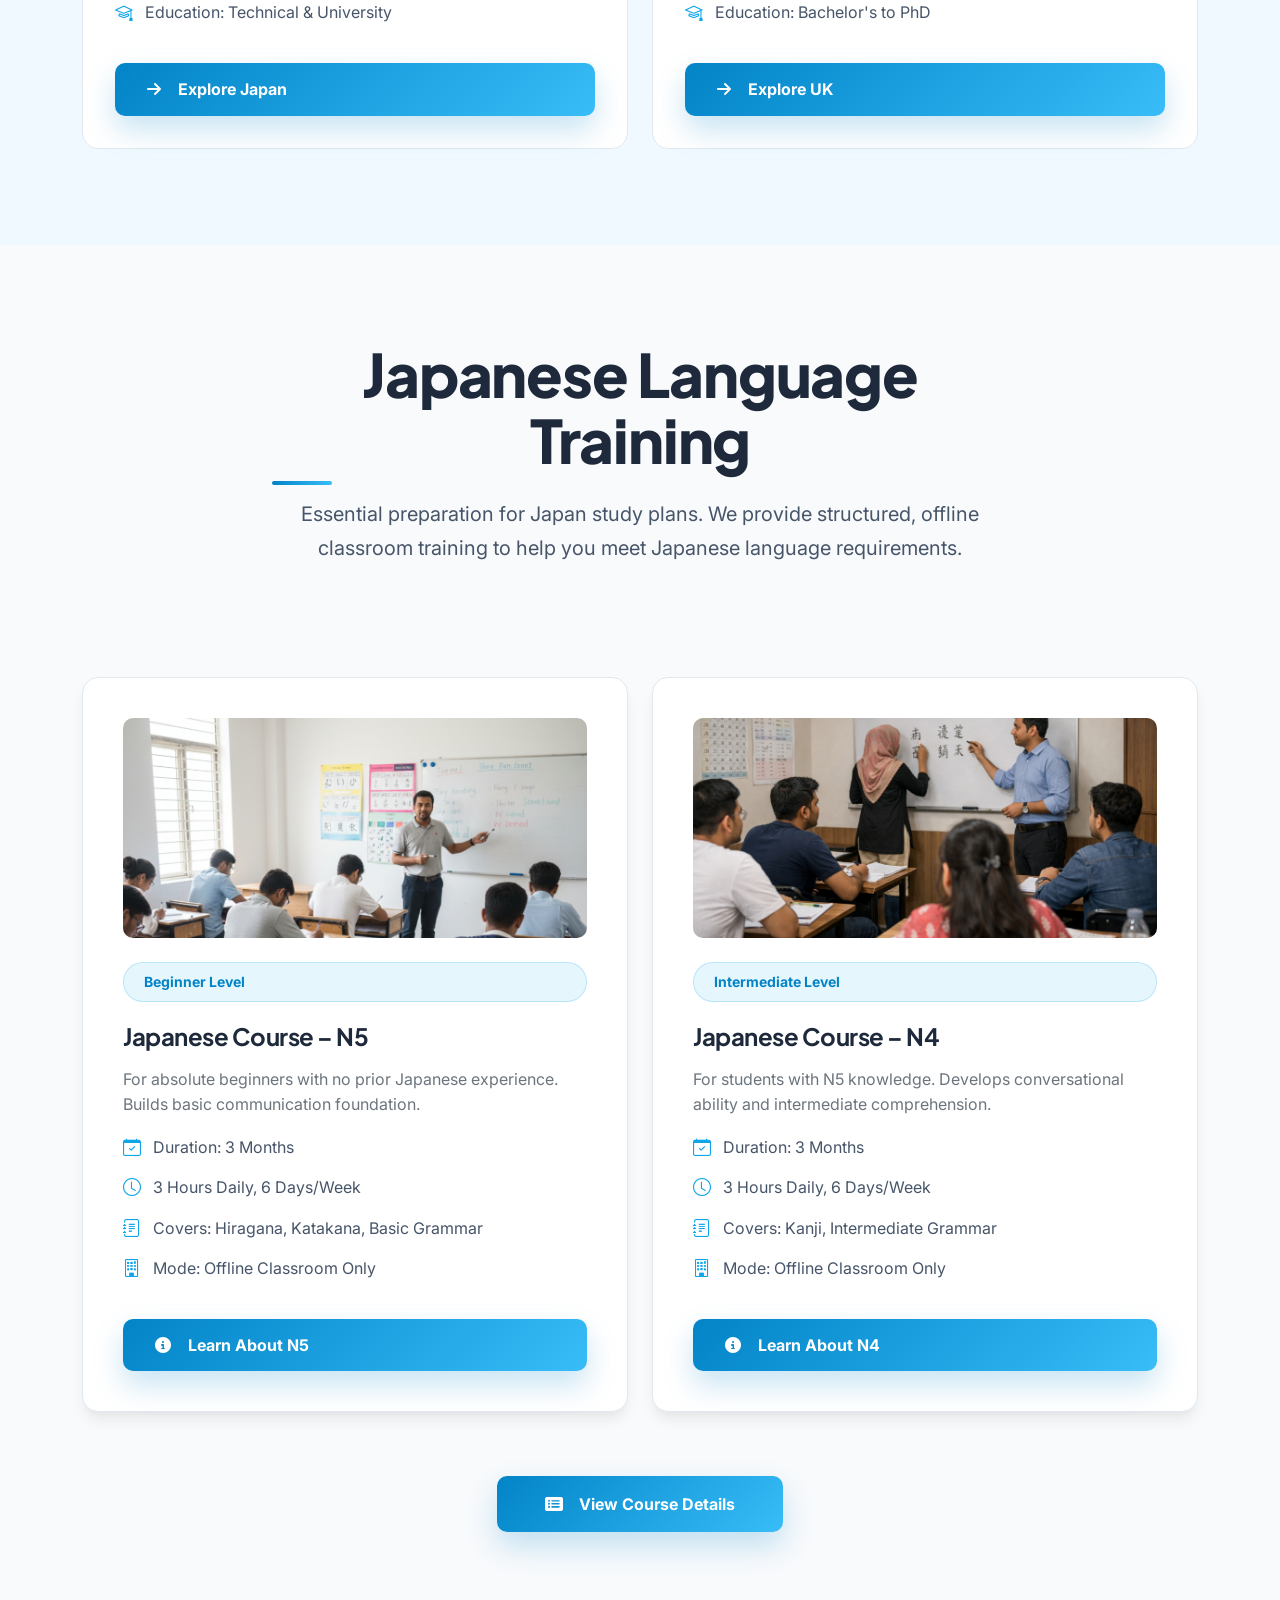
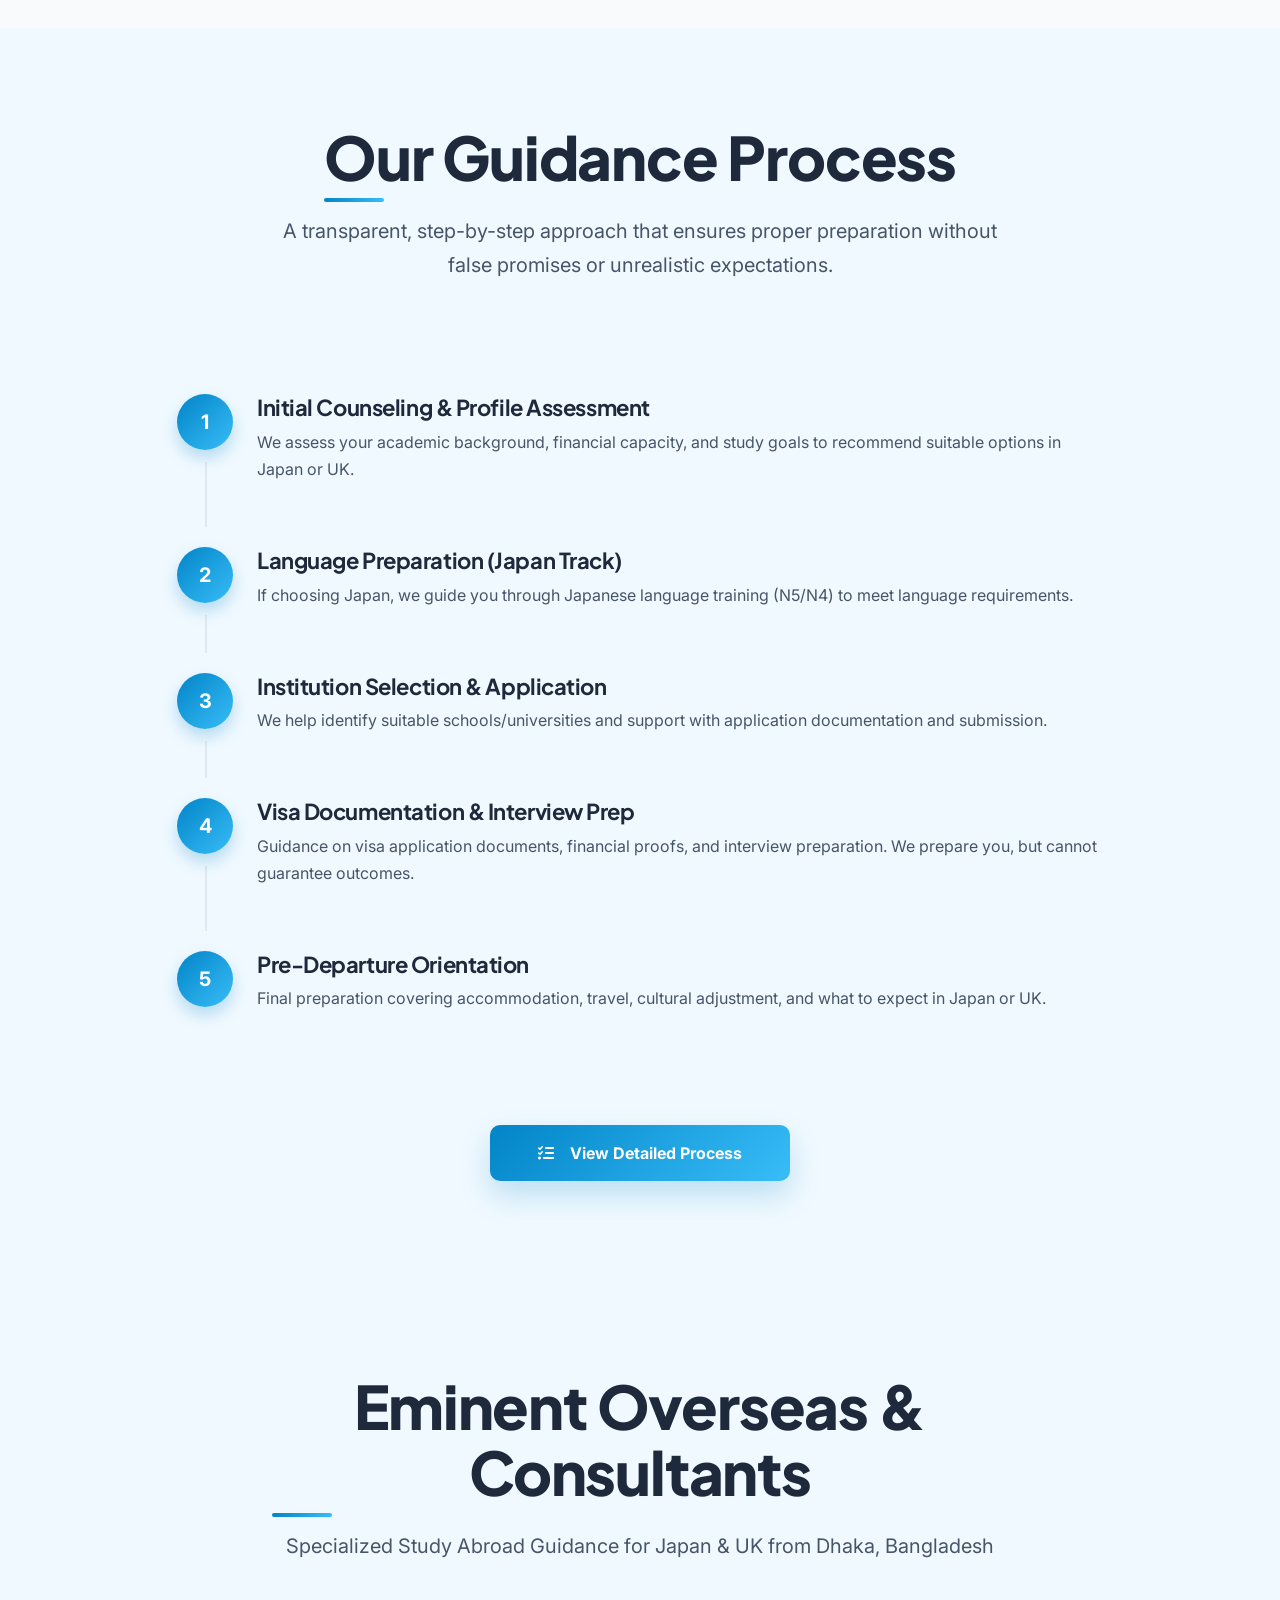
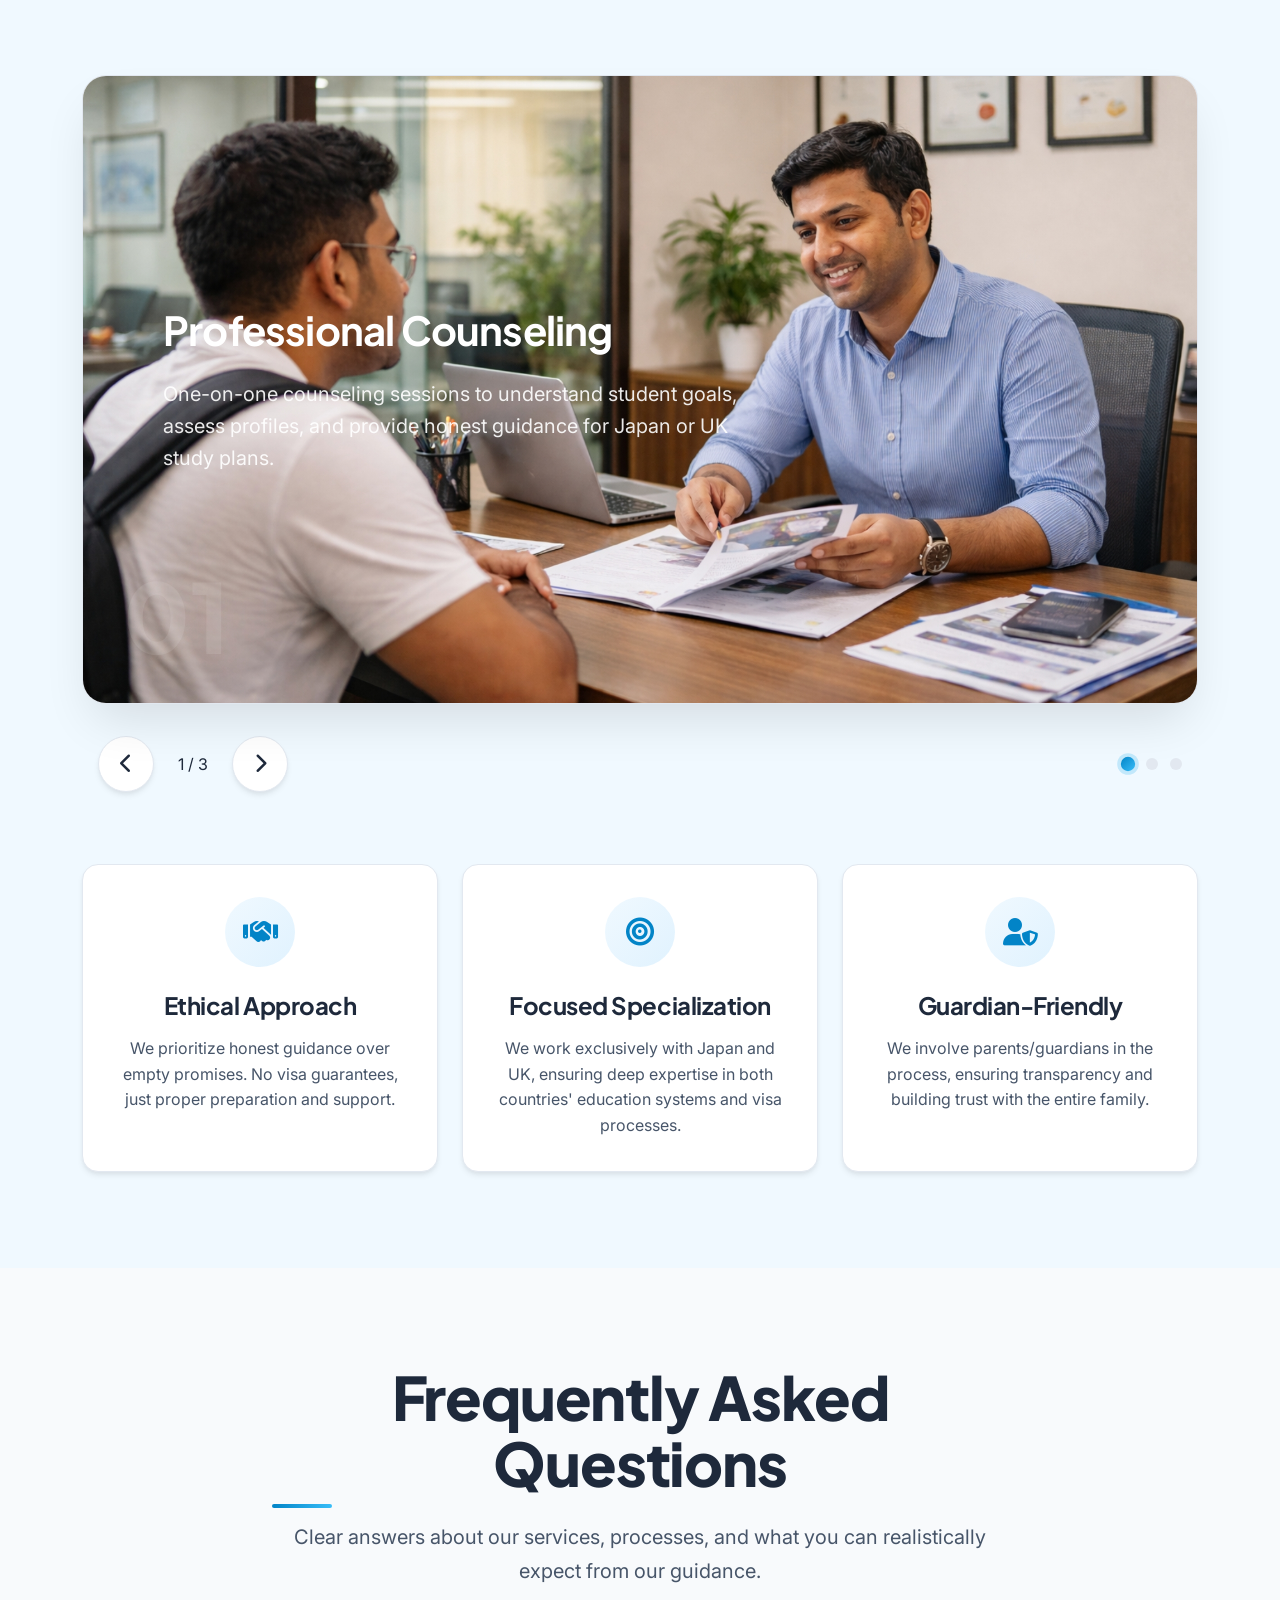
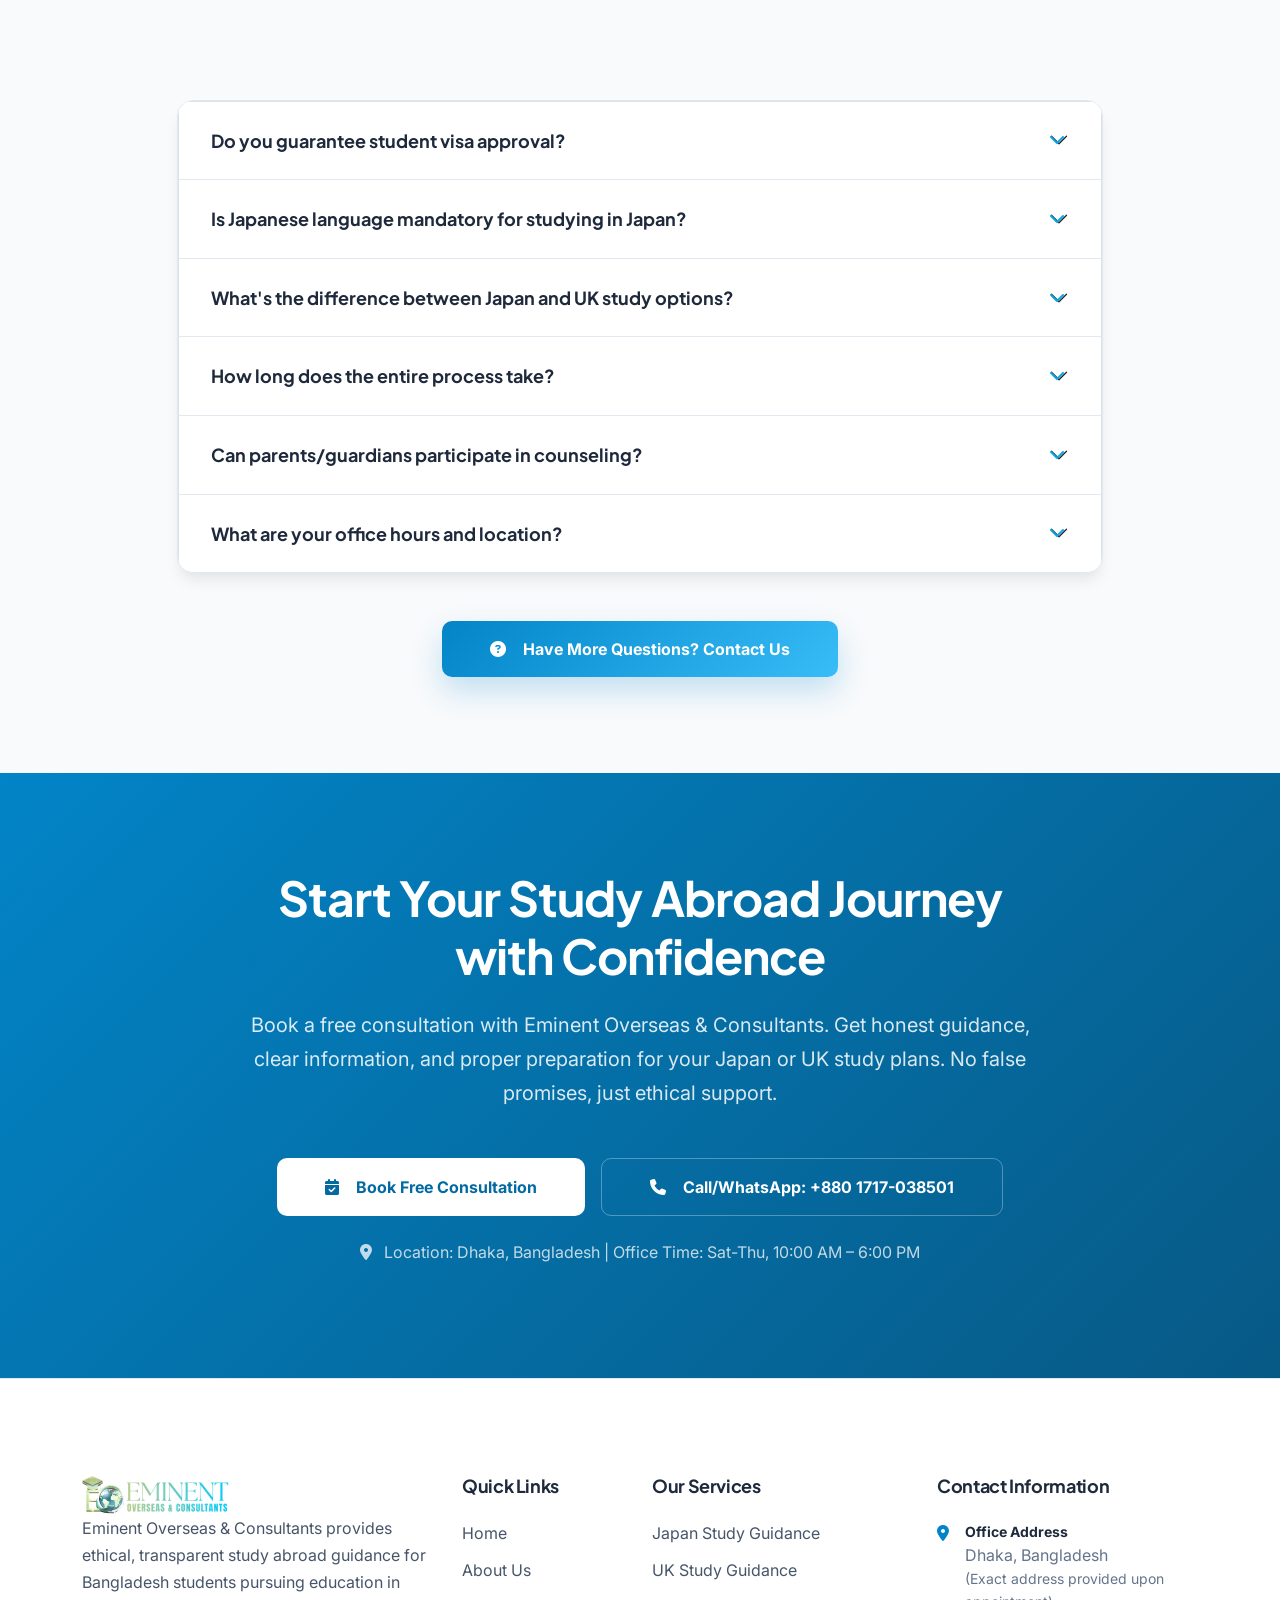
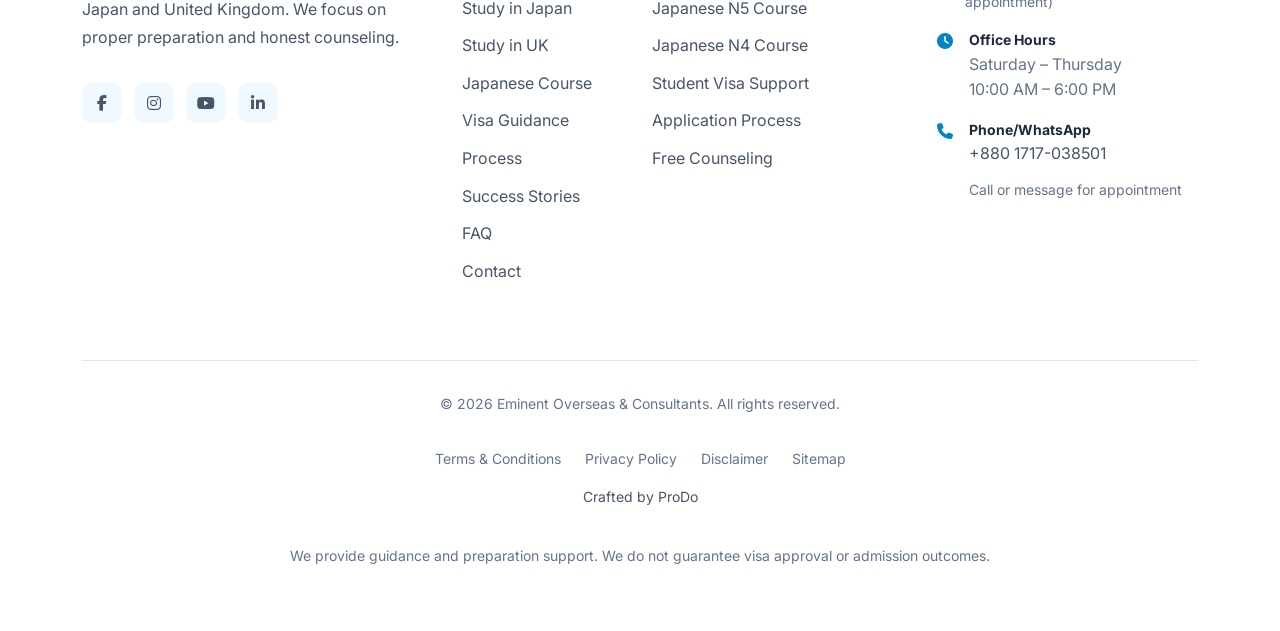
==== commit 220b8e4a: "feat: Update social media image meta tags across multiple pages and add a PowerShell script for SEO " ====
--- a/index.html
+++ b/index.html
@@ -1,34 +1,77 @@
 <!doctype html>
 <html lang="en" data-theme="light">
+
 <head>
   <meta charset="utf-8" />
   <meta name="viewport" content="width=device-width, initial-scale=1" />
-  <title>Eminent Overseas & Consultants | Japan & UK Study Abroad Guidance</title>
-  <meta name="description" content="Eminent Overseas & Consultants provides ethical study abroad guidance for Japan & UK. Japanese language training, visa support, and transparent counseling for Bangladeshi students." />
+  <title>Eminent Overseas & Consultants | Study Abroad in Japan & UK</title>
+  <meta name="description"
+    content="Eminent Overseas & Consultants in Dhaka offers ethical study abroad guidance for Japan and the UK. We provide structured counseling, Japanese language training, and visa support." />
+  <meta name="keywords"
+    content="Eminent Overseas, study in Japan, study in UK, study abroad Bangladesh, Japanese language course Dhaka, student visa guidance, overseas education consultancy, Dhaka 1212" />
+  <meta name="author" content="Eminent Overseas & Consultants" />
+  <meta name="robots" content="index, follow" />
+  <link rel="canonical" href="https://eminentoverseas.uk/" />
   <meta name="theme-color" content="#0ea5e9" />
-  
+
   <!-- Open Graph / Social Media Meta Tags -->
-  <meta property="og:title" content="Eminent Overseas & Consultants | Japan & UK Study Abroad Guidance">
-  <meta property="og:description" content="Ethical study abroad guidance for Japan & UK. Japanese language training, visa support, and transparent counseling.">
-  <meta property="og:image" content="images/eminent-office.jpg">
-  <meta property="og:url" content="https://eminentoverseas.uk">
   <meta property="og:type" content="website">
-  
+  <meta property="og:url" content="https://eminentoverseas.uk/">
+  <meta property="og:title" content="Eminent Overseas & Consultants | Japan & UK Study Abroad">
+  <meta property="og:description"
+    content="Trusted overseas education consultancy in Dhaka, Bangladesh offering ethical guidance, Japanese language training, and visa support for Japan & the UK.">
+  <meta property="og:image" content="https://eminentoverseas.uk/images/hero-banner-1.jpg">
+  <meta property="og:image:alt" content="Eminent Overseas Study Abroad Consulting">
+  <meta property="og:site_name" content="Eminent Overseas & Consultants">
+
   <!-- Twitter Card -->
   <meta name="twitter:card" content="summary_large_image">
-  <meta name="twitter:title" content="Eminent Overseas & Consultants">
-  <meta name="twitter:description" content="Ethical guidance for studying in Japan & UK">
+  <meta name="twitter:url" content="https://eminentoverseas.uk/">
+  <meta name="twitter:title" content="Eminent Overseas & Consultants | Study Abroad">
+  <meta name="twitter:description"
+    content="Ethical guidance for studying in Japan & UK. Japanese language training, visa support, and transparent counseling from Dhaka, Bangladesh.">
+  <meta name="twitter:image" content="https://eminentoverseas.uk/images/hero-banner-1.jpg">
+  <meta name="twitter:image:alt" content="Eminent Overseas Study Abroad Consulting">
+
+  <!-- Schema.org JSON-LD -->
+  <script type="application/ld+json">
+  {
+    "@context": "https://schema.org",
+    "@type": "EducationalOrganization",
+    "name": "Eminent Overseas & Consultants",
+    "url": "https://eminentoverseas.uk/",
+    "logo": "https://eminentoverseas.uk/logo.png",
+    "image": "https://eminentoverseas.uk/images/hero-banner-1.jpg",
+    "description": "Professional overseas education consultancy based in Dhaka, Bangladesh, dedicated to guiding students toward internationally recognized academic opportunities in Japan and the United Kingdom.",
+    "address": {
+      "@type": "PostalAddress",
+      "streetAddress": "16/9, Indira Road (Behind Tejgaon College)",
+      "addressLocality": "Dhaka",
+      "postalCode": "1212",
+      "addressCountry": "BD"
+    },
+    "telephone": "+8801717038501",
+    "openingHoursSpecification": {
+      "@type": "OpeningHoursSpecification",
+      "dayOfWeek": ["Saturday", "Sunday", "Monday", "Tuesday", "Wednesday", "Thursday"],
+      "opens": "10:00",
+      "closes": "18:00"
+    }
+  }
+  </script>
 
   <!-- Favicon -->
   <link rel="icon" type="image/png" href="favicon.png" />
   <link rel="apple-touch-icon" href="favicon.png" />
 
   <!-- Fonts & Icons -->
-  <link href="https://fonts.googleapis.com/css2?family=Inter:wght@300;400;500;600;700;800;900&family=Plus+Jakarta+Sans:wght@400;500;600;700;800&display=swap" rel="stylesheet">
+  <link
+    href="https://fonts.googleapis.com/css2?family=Inter:wght@300;400;500;600;700;800;900&family=Plus+Jakarta+Sans:wght@400;500;600;700;800&display=swap"
+    rel="stylesheet">
   <link rel="stylesheet" href="https://cdnjs.cloudflare.com/ajax/libs/font-awesome/6.4.0/css/all.min.css">
   <link href="https://cdn.jsdelivr.net/npm/bootstrap@5.3.3/dist/css/bootstrap.min.css" rel="stylesheet">
   <link rel="stylesheet" href="https://cdn.jsdelivr.net/npm/bootstrap-icons@1.11.1/font/bootstrap-icons.css">
-  
+
   <!-- Custom CSS -->
   <link rel="stylesheet" href="css/style.css">
 </head>
@@ -45,148 +88,160 @@
     </a>
   </div>
 
-<!-- Navigation -->
-<nav class="navbar navbar-expand-lg">
-  <div class="container">
-    <a class="navbar-brand" href="index.html" aria-label="Eminent Overseas Home">
-      <img src="logo.png" alt="Eminent Overseas & Consultants Logo" class="brand-logo-img" loading="lazy" />
-    </a>
-
-    <div class="mobile-controls d-lg-none">
-      <button class="lang-toggle lang-toggle-mobile" id="langToggleMobile" type="button" aria-label="Toggle language">
-        EN
-      </button>
-      <button class="theme-toggle theme-toggle-mobile" id="themeToggleMobile" type="button" aria-label="Toggle theme">
-        <i class="fas fa-moon"></i>
-      </button>
-      <button class="navbar-toggler" type="button" data-bs-toggle="collapse" data-bs-target="#navbarNav" aria-label="Open menu" aria-expanded="false" aria-controls="navbarNav">
-        <i class="fas fa-bars"></i>
-      </button>
-    </div>
-
-    <div class="collapse navbar-collapse" id="navbarNav">
-      <ul class="navbar-nav mx-auto">
-        <!-- Home -->
-        <li class="nav-item"><a class="nav-link active" href="index.html" data-en="Home" data-ja="ホーム">Home</a></li>
-        
-        <!-- About Us -->
-        <li class="nav-item"><a class="nav-link" href="about.html" data-en="About Us" data-ja="会社概要">About Us</a></li>
-        
-        <!-- Destinations Dropdown -->
-        <li class="nav-item dropdown">
-          <a class="nav-link dropdown-toggle" href="#" role="button" data-bs-toggle="dropdown" aria-expanded="false">
-            <span data-en="Destinations" data-ja="留学先">Destinations</span>
-          </a>
-          <ul class="dropdown-menu">
-            <li><a class="dropdown-item" href="study-japan.html" data-en="Study in Japan" data-ja="日本留学">Study in Japan</a></li>
-            <li><a class="dropdown-item" href="study-uk.html" data-en="Study in UK" data-ja="英国留学">Study in UK</a></li>
-          </ul>
-        </li>
-        
-        <!-- Services Dropdown -->
-        <li class="nav-item dropdown">
-          <a class="nav-link dropdown-toggle" href="#" role="button" data-bs-toggle="dropdown" aria-expanded="false">
-            <span data-en="Services" data-ja="サービス">Services</span>
-          </a>
-          <ul class="dropdown-menu">
-            <li><a class="dropdown-item" href="japanese-course.html" data-en="Japanese Course" data-ja="日本語コース">Japanese Course</a></li>
-            <li><a class="dropdown-item" href="visa-guidance.html" data-en="Visa Guidance" data-ja="ビザサポート">Visa Guidance</a></li>
-          </ul>
-        </li>
-        
-        <!-- Process -->
-        <li class="nav-item"><a class="nav-link" href="process.html" data-en="Process" data-ja="プロセス">Process</a></li>
-        
-        <!-- Stories -->
-        <li class="nav-item"><a class="nav-link" href="success-stories.html" data-en="Stories" data-ja="成功事例">Stories</a></li>
-        
-        <!-- Contact (will show as Book Consultation button on desktop) -->
-        <li class="nav-item d-lg-none"><a class="nav-link" href="contact.php" data-en="Contact" data-ja="お問い合わせ">Contact</a></li>
-      </ul>
-
-      <div class="d-flex align-items-center gap-2 d-none d-lg-flex">
-        <button class="lang-toggle" id="langToggleDesktop" type="button" aria-label="Toggle language">
+  <!-- Navigation -->
+  <nav class="navbar navbar-expand-lg">
+    <div class="container">
+      <a class="navbar-brand" href="index.html" aria-label="Eminent Overseas Home">
+        <img src="logo.png" alt="Eminent Overseas & Consultants Logo" class="brand-logo-img" loading="lazy" />
+      </a>
+
+      <div class="mobile-controls d-lg-none">
+        <button class="lang-toggle lang-toggle-mobile" id="langToggleMobile" type="button" aria-label="Toggle language">
           EN
         </button>
-        <button class="theme-toggle" id="themeToggleDesktop" type="button" aria-label="Toggle theme">
+        <button class="theme-toggle theme-toggle-mobile" id="themeToggleMobile" type="button" aria-label="Toggle theme">
           <i class="fas fa-moon"></i>
         </button>
-        <!-- Contact now shows as Book Consultation button on desktop -->
-        <a href="contact.php" class="nav-highlight" data-en="Book Consultation" data-ja="相談を予約">Book Consultation</a>
-      </div>
-    </div>
-  </div>
-</nav>
-
-<!-- Full Screen Sliding Banner Hero -->
-<section class="fullscreen-hero" id="home">
-  <div class="aspect-ratio-container">
-    <div class="fullscreen-slider">
-      <!-- Slide 1 -->
-      <div class="slide active" style="background-image: url('images/hero-banner-1.jpg');">
-        <div class="slide-overlay"></div>
-        <div class="slide-number">01</div>
-      </div>
-      
-      <!-- Slide 2 -->
-      <div class="slide" style="background-image: url('images/hero-banner-2.jpg');">
-        <div class="slide-overlay"></div>
-        <div class="slide-number">02</div>
-      </div>
-      
-      <!-- Slide 3 -->
-      <div class="slide" style="background-image: url('images/hero-banner-3.jpg');">
-        <div class="slide-overlay"></div>
-        <div class="slide-number">03</div>
-      </div>
-    </div>
-  </div>
-  
-  <!-- Slider Navigation -->
-  <div class="slider-navigation"></div>
-  
-  <!-- Slide Indicators -->
-  <div class="slide-indicators">
-    <button class="indicator active" data-slide="0" aria-label="Go to slide 1"></button>
-    <button class="indicator" data-slide="1" aria-label="Go to slide 2"></button>
-    <button class="indicator" data-slide="2" aria-label="Go to slide 3"></button>
-  </div>
-  
-  <!-- Slide Counter -->
-  <div class="slide-counter">
-    <span class="current">01</span>
-    <span class="separator">/</span>
-    <span class="total">03</span>
-  </div>
-</section>
-
-
-
-<!-- Company Description Section -->
-<section class="company-description-section">
-  <div class="container">
-    <div class="row align-items-center">
-      <div class="col-lg-8 mx-auto text-center">
-        <h2 class="display-3 mb-4 animate-on-scroll">
-          <span class="text-gradient" data-en="Eminent Overseas & Consultants" data-ja="エミネント海外留学コンサルタントについて">About Eminent Overseas & Consultants</span>
-        </h2>
-        <p class="lead mb-4 animate-on-scroll" style="transition-delay: 120ms;"
-           data-en="Eminent Overseas & Consultants provides transparent, ethical guidance for Bangladeshi students pursuing higher education in Japan and the UK. We focus on proper preparation, not promises, ensuring you're fully ready for your academic journey."
-           data-ja="エミネント海外留学コンサルタントは、日本と英国で高等教育を目指すバングラデシュ人学生に透明で倫理的なガイダンスを提供します。約束ではなく適切な準備に焦点を当て、学問の旅に完全に備えることを保証します。">
-          Eminent Overseas & Consultants provides transparent, ethical guidance for Bangladeshi students pursuing higher education in Japan and the UK. We focus on proper preparation, not promises, ensuring you're fully ready for your academic journey.
-        </p>
-        <div class="d-flex flex-wrap gap-3 justify-content-center animate-on-scroll" style="transition-delay: 240ms;">
-          <a href="about.html" class="btn btn-primary">
-            <i class="fas fa-info-circle me-2"></i> <span data-en="Learn More About Us" data-ja="私たちについて詳しく">Learn More About Us</span>
-          </a>
-          <a href="contact.php" class="btn btn-secondary">
-            <i class="fas fa-calendar-check me-2"></i> <span data-en="Book Free Consultation" data-ja="無料相談を予約">Book Free Consultation</span>
-          </a>
-        </div>
-      </div>
-    </div>
-  </div>
-</section>
+        <button class="navbar-toggler" type="button" data-bs-toggle="collapse" data-bs-target="#navbarNav"
+          aria-label="Open menu" aria-expanded="false" aria-controls="navbarNav">
+          <i class="fas fa-bars"></i>
+        </button>
+      </div>
+
+      <div class="collapse navbar-collapse" id="navbarNav">
+        <ul class="navbar-nav mx-auto">
+          <!-- Home -->
+          <li class="nav-item"><a class="nav-link active" href="index.html" data-en="Home" data-ja="ホーム">Home</a></li>
+
+          <!-- About Us -->
+          <li class="nav-item"><a class="nav-link" href="about.html" data-en="About Us" data-ja="会社概要">About Us</a></li>
+
+          <!-- Destinations Dropdown -->
+          <li class="nav-item dropdown">
+            <a class="nav-link dropdown-toggle" href="#" role="button" data-bs-toggle="dropdown" aria-expanded="false">
+              <span data-en="Destinations" data-ja="留学先">Destinations</span>
+            </a>
+            <ul class="dropdown-menu">
+              <li><a class="dropdown-item" href="study-japan.html" data-en="Study in Japan" data-ja="日本留学">Study in
+                  Japan</a></li>
+              <li><a class="dropdown-item" href="study-uk.html" data-en="Study in UK" data-ja="英国留学">Study in UK</a>
+              </li>
+            </ul>
+          </li>
+
+          <!-- Services Dropdown -->
+          <li class="nav-item dropdown">
+            <a class="nav-link dropdown-toggle" href="#" role="button" data-bs-toggle="dropdown" aria-expanded="false">
+              <span data-en="Services" data-ja="サービス">Services</span>
+            </a>
+            <ul class="dropdown-menu">
+              <li><a class="dropdown-item" href="japanese-course.html" data-en="Japanese Course"
+                  data-ja="日本語コース">Japanese Course</a></li>
+              <li><a class="dropdown-item" href="visa-guidance.html" data-en="Visa Guidance" data-ja="ビザサポート">Visa
+                  Guidance</a></li>
+            </ul>
+          </li>
+
+          <!-- Process -->
+          <li class="nav-item"><a class="nav-link" href="process.html" data-en="Process" data-ja="プロセス">Process</a></li>
+
+          <!-- Stories -->
+          <li class="nav-item"><a class="nav-link" href="success-stories.html" data-en="Stories"
+              data-ja="成功事例">Stories</a></li>
+
+          <!-- Contact (will show as Book Consultation button on desktop) -->
+          <li class="nav-item d-lg-none"><a class="nav-link" href="contact.php" data-en="Contact"
+              data-ja="お問い合わせ">Contact</a></li>
+        </ul>
+
+        <div class="d-flex align-items-center gap-2 d-none d-lg-flex">
+          <button class="lang-toggle" id="langToggleDesktop" type="button" aria-label="Toggle language">
+            EN
+          </button>
+          <button class="theme-toggle" id="themeToggleDesktop" type="button" aria-label="Toggle theme">
+            <i class="fas fa-moon"></i>
+          </button>
+          <!-- Contact now shows as Book Consultation button on desktop -->
+          <a href="contact.php" class="nav-highlight" data-en="Book Consultation" data-ja="相談を予約">Book Consultation</a>
+        </div>
+      </div>
+    </div>
+  </nav>
+
+  <!-- Full Screen Sliding Banner Hero -->
+  <section class="fullscreen-hero" id="home">
+    <div class="aspect-ratio-container">
+      <div class="fullscreen-slider">
+        <!-- Slide 1 -->
+        <div class="slide active" style="background-image: url('images/hero-banner-1.jpg');">
+          <div class="slide-overlay"></div>
+          <div class="slide-number">01</div>
+        </div>
+
+        <!-- Slide 2 -->
+        <div class="slide" style="background-image: url('images/hero-banner-2.jpg');">
+          <div class="slide-overlay"></div>
+          <div class="slide-number">02</div>
+        </div>
+
+        <!-- Slide 3 -->
+        <div class="slide" style="background-image: url('images/hero-banner-3.jpg');">
+          <div class="slide-overlay"></div>
+          <div class="slide-number">03</div>
+        </div>
+      </div>
+    </div>
+
+    <!-- Slider Navigation -->
+    <div class="slider-navigation"></div>
+
+    <!-- Slide Indicators -->
+    <div class="slide-indicators">
+      <button class="indicator active" data-slide="0" aria-label="Go to slide 1"></button>
+      <button class="indicator" data-slide="1" aria-label="Go to slide 2"></button>
+      <button class="indicator" data-slide="2" aria-label="Go to slide 3"></button>
+    </div>
+
+    <!-- Slide Counter -->
+    <div class="slide-counter">
+      <span class="current">01</span>
+      <span class="separator">/</span>
+      <span class="total">03</span>
+    </div>
+  </section>
+
+
+
+  <!-- Company Description Section -->
+  <section class="company-description-section">
+    <div class="container">
+      <div class="row align-items-center">
+        <div class="col-lg-8 mx-auto text-center">
+          <h2 class="display-3 mb-4 animate-on-scroll">
+            <span class="text-gradient" data-en="Eminent Overseas & Consultants" data-ja="エミネント海外留学コンサルタントについて">About
+              Eminent Overseas & Consultants</span>
+          </h2>
+          <p class="lead mb-4 animate-on-scroll" style="transition-delay: 120ms;"
+            data-en="Eminent Overseas & Consultants provides transparent, ethical guidance for Bangladeshi students pursuing higher education in Japan and the UK. We focus on proper preparation, not promises, ensuring you're fully ready for your academic journey."
+            data-ja="エミネント海外留学コンサルタントは、日本と英国で高等教育を目指すバングラデシュ人学生に透明で倫理的なガイダンスを提供します。約束ではなく適切な準備に焦点を当て、学問の旅に完全に備えることを保証します。">
+            Eminent Overseas & Consultants provides transparent, ethical guidance for Bangladeshi students pursuing
+            higher education in Japan and the UK. We focus on proper preparation, not promises, ensuring you're fully
+            ready for your academic journey.
+          </p>
+          <div class="d-flex flex-wrap gap-3 justify-content-center animate-on-scroll" style="transition-delay: 240ms;">
+            <a href="about.html" class="btn btn-primary">
+              <i class="fas fa-info-circle me-2"></i> <span data-en="Learn More About Us" data-ja="私たちについて詳しく">Learn
+                More About Us</span>
+            </a>
+            <a href="contact.php" class="btn btn-secondary">
+              <i class="fas fa-calendar-check me-2"></i> <span data-en="Book Free Consultation" data-ja="無料相談を予約">Book
+                Free Consultation</span>
+            </a>
+          </div>
+        </div>
+      </div>
+    </div>
+  </section>
 
 
 
@@ -201,12 +256,12 @@
             </div>
             <h3 data-en="Ethical & Transparent" data-ja="倫理的・透明性">Ethical & Transparent</h3>
             <p data-en="No false promises. We provide honest guidance with clear expectations and processes."
-               data-ja="偽りの約束はありません。明確な期待とプロセスで誠実なガイダンスを提供します。">
+              data-ja="偽りの約束はありません。明確な期待とプロセスで誠実なガイダンスを提供します。">
               No false promises. We provide honest guidance with clear expectations and processes.
             </p>
           </div>
         </div>
-        
+
         <div class="col-md-6 col-lg-3 mb-4 mb-lg-0 animate-on-scroll" style="transition-delay: 120ms;">
           <div class="feature-card">
             <div class="feature-icon">
@@ -214,12 +269,12 @@
             </div>
             <h3 data-en="Japanese Language Training" data-ja="日本語教育">Japanese Language Training</h3>
             <p data-en="Offline N5/N4 courses to meet Japan's language requirements. 3 hours daily, 6 days a week."
-               data-ja="日本の語学要件を満たす対面N5/N4コース。週6日、1日3時間。">
+              data-ja="日本の語学要件を満たす対面N5/N4コース。週6日、1日3時間。">
               Offline N5/N4 courses to meet Japan's language requirements.
             </p>
           </div>
         </div>
-        
+
         <div class="col-md-6 col-lg-3 mb-4 mb-md-0 animate-on-scroll" style="transition-delay: 240ms;">
           <div class="feature-card">
             <div class="feature-icon">
@@ -227,12 +282,12 @@
             </div>
             <h3 data-en="Visa Guidance Support" data-ja="ビザガイダンス">Visa Guidance Support</h3>
             <p data-en="Document preparation and application guidance for Japan & UK student visas."
-               data-ja="日本・英国学生ビザの書類準備と申請ガイダンス。">
+              data-ja="日本・英国学生ビザの書類準備と申請ガイダンス。">
               Document preparation and application guidance for Japan & UK student visas.
             </p>
           </div>
         </div>
-        
+
         <div class="col-md-6 col-lg-3 animate-on-scroll" style="transition-delay: 360ms;">
           <div class="feature-card">
             <div class="feature-icon">
@@ -240,7 +295,7 @@
             </div>
             <h3 data-en="Two-Country Specialization" data-ja="2ヶ国専門">Two-Country Specialization</h3>
             <p data-en="Focused expertise on Japan and UK education systems, requirements, and processes."
-               data-ja="日本と英国の教育制度、要件、プロセスに特化した専門知識。">
+              data-ja="日本と英国の教育制度、要件、プロセスに特化した専門知識。">
               Focused expertise on Japan and UK education systems, requirements, and processes.
             </p>
           </div>
@@ -275,95 +330,101 @@
         </div>
 
         <div class="col-md-3 col-6 animate-on-scroll" style="transition-delay: 360ms;">
-        <div class="stat-card">
+          <div class="stat-card">
             <div class="stat-number" data-count="2000" data-suffix="+">0</div>
             <div class="stat-label" data-en="Successful Placements" data-ja="成功事例数">Successful Placements</div>
-        </div>
-    </div>
+          </div>
+        </div>
   </section>
 
 
-<!-- Study Destinations -->
-<section class="why-japan preview-section" id="destinations">
-  <div class="container">
-    <div class="row mb-5">
-      <div class="col-lg-8 mx-auto text-center">
-        <h2 class="display-2 mb-4 section-title animate-on-scroll" data-en="Study Destinations" data-ja="留学先">Study Destinations</h2>
-        <p class="section-subtitle animate-on-scroll" style="transition-delay: 120ms;"
-           data-en="We provide focused, specialized guidance for these two countries only, ensuring deep expertise and quality service for each destination."
-           data-ja="私たちはこれら2ヶ国にのみ焦点を当てた専門的ガイダンスを提供し、各目的地に対する深い専門知識と質の高いサービスを保証します。">
-          We provide focused, specialized guidance for these two countries only, ensuring deep expertise and quality service for each destination.
-        </p>
-      </div>
-    </div>
-
-    <div class="row g-4">
-      <div class="col-md-6 animate-on-scroll">
-        <div class="reason-card">
-          <!-- Japan Study Image - 16:9 Aspect Ratio -->
-          <div class="destination-image-container mb-4">
-            <img src="images/japan-study-destination.jpg" 
-                 alt="Study in Japan - Tokyo skyline with cherry blossoms" 
-                 class="destination-image"
-                 loading="lazy"
-                 data-en="Study in Japan - Tokyo skyline with cherry blossoms"
-                 data-ja="日本留学 - 桜と東京のスカイライン">
-            <div class="destination-image-overlay"></div>
-          </div>
-          
-          <div class="reason-icon" style="background: linear-gradient(135deg, #0ea5e9, #38bdf8);">
-            <i class="fas fa-landmark"></i>
-          </div>
-          <h3 data-en="Study in Japan" data-ja="日本留学">Study in Japan</h3>
-          <p data-en="Japan offers world-class education, part-time work opportunities, and a safe, disciplined society. Language proficiency is key to success."
-             data-ja="日本は世界クラスの教育、アルバイト機会、安全で規律ある社会を提供します。語学力が成功の鍵です。">
-            Japan offers world-class education, part-time work opportunities, and a safe, disciplined society. Language proficiency is key to success.
+  <!-- Study Destinations -->
+  <section class="why-japan preview-section" id="destinations">
+    <div class="container">
+      <div class="row mb-5">
+        <div class="col-lg-8 mx-auto text-center">
+          <h2 class="display-2 mb-4 section-title animate-on-scroll" data-en="Study Destinations" data-ja="留学先">Study
+            Destinations</h2>
+          <p class="section-subtitle animate-on-scroll" style="transition-delay: 120ms;"
+            data-en="We provide focused, specialized guidance for these two countries only, ensuring deep expertise and quality service for each destination."
+            data-ja="私たちはこれら2ヶ国にのみ焦点を当てた専門的ガイダンスを提供し、各目的地に対する深い専門知識と質の高いサービスを保証します。">
+            We provide focused, specialized guidance for these two countries only, ensuring deep expertise and quality
+            service for each destination.
           </p>
-          <div class="mt-4">
-            <div class="course-feature"><i class="bi bi-translate"></i><span data-en="Language: Japanese Required" data-ja="言語: 日本語必須">Language: Japanese Required</span></div>
-            <div class="course-feature"><i class="bi bi-briefcase"></i><span data-en="Work: 28 hours/week" data-ja="仕事: 週28時間">Work: 28 hours/week</span></div>
-            <div class="course-feature"><i class="bi bi-mortarboard"></i><span data-en="Education: Technical & University" data-ja="教育: 専門学校・大学">Education: Technical & University</span></div>
-          </div>
-          <a href="study-japan.html" class="btn btn-primary w-100 mt-4">
-            <i class="fas fa-arrow-right me-2"></i> <span data-en="Explore Japan" data-ja="日本を探る">Explore Japan</span>
-          </a>
-        </div>
-      </div>
-
-      <div class="col-md-6 animate-on-scroll" style="transition-delay: 120ms;">
-        <div class="reason-card">
-          <!-- UK Study Image - 16:9 Aspect Ratio -->
-          <div class="destination-image-container mb-4">
-            <img src="images/uk-study-destination.jpg" 
-                 alt="Study in UK - London landmarks including Big Ben and London Eye" 
-                 class="destination-image"
-                 loading="lazy"
-                 data-en="Study in UK - London landmarks including Big Ben and London Eye"
-                 data-ja="英国留学 - ビッグ・ベンとロンドン・アイを含むロンドンのランドマーク">
-            <div class="destination-image-overlay"></div>
-          </div>
-          
-          <div class="reason-icon" style="background: linear-gradient(135deg, #8b5cf6, #a78bfa);">
-            <i class="fas fa-graduation-cap"></i>
-          </div>
-          <h3 data-en="Study in UK" data-ja="英国留学">Study in UK</h3>
-          <p data-en="UK universities rank among the world's best. English-taught programs, shorter degrees, and strong post-study work opportunities."
-             data-ja="英国の大学は世界最高水準にランクされます。英語でのプログラム、短期学位、強力な卒業後就労機会。">
-            UK universities rank among the world's best. English-taught programs, shorter degrees, and strong post-study work opportunities.
-          </p>
-          <div class="mt-4">
-            <div class="course-feature"><i class="bi bi-translate"></i><span data-en="Language: English Required" data-ja="言語: 英語必須">Language: English Required</span></div>
-            <div class="course-feature"><i class="bi bi-briefcase"></i><span data-en="Work: 20 hours/week" data-ja="仕事: 週20時間">Work: 20 hours/week</span></div>
-            <div class="course-feature"><i class="bi bi-mortarboard"></i><span data-en="Education: Bachelor's to PhD" data-ja="教育: 学士から博士まで">Education: Bachelor's to PhD</span></div>
-          </div>
-          <a href="study-uk.html" class="btn btn-primary w-100 mt-4">
-            <i class="fas fa-arrow-right me-2"></i> <span data-en="Explore UK" data-ja="英国を探る">Explore UK</span>
-          </a>
-        </div>
-      </div>
-    </div>
-  </div>
-</section>
+        </div>
+      </div>
+
+      <div class="row g-4">
+        <div class="col-md-6 animate-on-scroll">
+          <div class="reason-card">
+            <!-- Japan Study Image - 16:9 Aspect Ratio -->
+            <div class="destination-image-container mb-4">
+              <img src="images/japan-study-destination.jpg" alt="Study in Japan - Tokyo skyline with cherry blossoms"
+                class="destination-image" loading="lazy" data-en="Study in Japan - Tokyo skyline with cherry blossoms"
+                data-ja="日本留学 - 桜と東京のスカイライン">
+              <div class="destination-image-overlay"></div>
+            </div>
+
+            <div class="reason-icon" style="background: linear-gradient(135deg, #0ea5e9, #38bdf8);">
+              <i class="fas fa-landmark"></i>
+            </div>
+            <h3 data-en="Study in Japan" data-ja="日本留学">Study in Japan</h3>
+            <p data-en="Japan offers world-class education, part-time work opportunities, and a safe, disciplined society. Language proficiency is key to success."
+              data-ja="日本は世界クラスの教育、アルバイト機会、安全で規律ある社会を提供します。語学力が成功の鍵です。">
+              Japan offers world-class education, part-time work opportunities, and a safe, disciplined society.
+              Language proficiency is key to success.
+            </p>
+            <div class="mt-4">
+              <div class="course-feature"><i class="bi bi-translate"></i><span data-en="Language: Japanese Required"
+                  data-ja="言語: 日本語必須">Language: Japanese Required</span></div>
+              <div class="course-feature"><i class="bi bi-briefcase"></i><span data-en="Work: 28 hours/week"
+                  data-ja="仕事: 週28時間">Work: 28 hours/week</span></div>
+              <div class="course-feature"><i class="bi bi-mortarboard"></i><span
+                  data-en="Education: Technical & University" data-ja="教育: 専門学校・大学">Education: Technical &
+                  University</span></div>
+            </div>
+            <a href="study-japan.html" class="btn btn-primary w-100 mt-4">
+              <i class="fas fa-arrow-right me-2"></i> <span data-en="Explore Japan" data-ja="日本を探る">Explore Japan</span>
+            </a>
+          </div>
+        </div>
+
+        <div class="col-md-6 animate-on-scroll" style="transition-delay: 120ms;">
+          <div class="reason-card">
+            <!-- UK Study Image - 16:9 Aspect Ratio -->
+            <div class="destination-image-container mb-4">
+              <img src="images/uk-study-destination.jpg"
+                alt="Study in UK - London landmarks including Big Ben and London Eye" class="destination-image"
+                loading="lazy" data-en="Study in UK - London landmarks including Big Ben and London Eye"
+                data-ja="英国留学 - ビッグ・ベンとロンドン・アイを含むロンドンのランドマーク">
+              <div class="destination-image-overlay"></div>
+            </div>
+
+            <div class="reason-icon" style="background: linear-gradient(135deg, #8b5cf6, #a78bfa);">
+              <i class="fas fa-graduation-cap"></i>
+            </div>
+            <h3 data-en="Study in UK" data-ja="英国留学">Study in UK</h3>
+            <p data-en="UK universities rank among the world's best. English-taught programs, shorter degrees, and strong post-study work opportunities."
+              data-ja="英国の大学は世界最高水準にランクされます。英語でのプログラム、短期学位、強力な卒業後就労機会。">
+              UK universities rank among the world's best. English-taught programs, shorter degrees, and strong
+              post-study work opportunities.
+            </p>
+            <div class="mt-4">
+              <div class="course-feature"><i class="bi bi-translate"></i><span data-en="Language: English Required"
+                  data-ja="言語: 英語必須">Language: English Required</span></div>
+              <div class="course-feature"><i class="bi bi-briefcase"></i><span data-en="Work: 20 hours/week"
+                  data-ja="仕事: 週20時間">Work: 20 hours/week</span></div>
+              <div class="course-feature"><i class="bi bi-mortarboard"></i><span data-en="Education: Bachelor's to PhD"
+                  data-ja="教育: 学士から博士まで">Education: Bachelor's to PhD</span></div>
+            </div>
+            <a href="study-uk.html" class="btn btn-primary w-100 mt-4">
+              <i class="fas fa-arrow-right me-2"></i> <span data-en="Explore UK" data-ja="英国を探る">Explore UK</span>
+            </a>
+          </div>
+        </div>
+      </div>
+    </div>
+  </section>
 
 
 
@@ -372,11 +433,13 @@
     <div class="container">
       <div class="row mb-5">
         <div class="col-lg-8 mx-auto text-center">
-          <h2 class="display-2 mb-4 section-title animate-on-scroll" data-en="Japanese Language Training" data-ja="日本語教育">Japanese Language Training</h2>
+          <h2 class="display-2 mb-4 section-title animate-on-scroll" data-en="Japanese Language Training"
+            data-ja="日本語教育">Japanese Language Training</h2>
           <p class="section-subtitle animate-on-scroll" style="transition-delay: 120ms;"
-             data-en="Essential preparation for Japan study plans. We provide structured, offline classroom training to help you meet Japanese language requirements."
-             data-ja="日本留学計画に不可欠な準備。日本語要件を満たすための体系的な対面教室研修を提供します。">
-            Essential preparation for Japan study plans. We provide structured, offline classroom training to help you meet Japanese language requirements.
+            data-en="Essential preparation for Japan study plans. We provide structured, offline classroom training to help you meet Japanese language requirements."
+            data-ja="日本留学計画に不可欠な準備。日本語要件を満たすための体系的な対面教室研修を提供します。">
+            Essential preparation for Japan study plans. We provide structured, offline classroom training to help you
+            meet Japanese language requirements.
           </p>
         </div>
       </div>
@@ -385,25 +448,33 @@
         <div class="col-md-6 animate-on-scroll">
           <div class="course-card">
             <div class="course-image-container">
-              <img src="images/japanese-n5.jpg" alt="Japanese N5 Course - Beginner Level" class="course-image" loading="lazy" width="600" height="400">
+              <img src="images/japanese-n5.jpg" alt="Japanese N5 Course - Beginner Level" class="course-image"
+                loading="lazy" width="600" height="400">
               <div class="course-image-overlay"></div>
             </div>
             <span class="course-level" data-en="Beginner Level" data-ja="初心者レベル">Beginner Level</span>
             <h3 data-en="Japanese Course – N5" data-ja="日本語コース – N5">Japanese Course – N5</h3>
-            <p class="text-secondary" data-en="For absolute beginners with no prior Japanese experience. Builds basic communication foundation."
-               data-ja="日本語経験のない完全な初心者向け。基本的なコミュニケーション基盤を構築します。">
+            <p class="text-secondary"
+              data-en="For absolute beginners with no prior Japanese experience. Builds basic communication foundation."
+              data-ja="日本語経験のない完全な初心者向け。基本的なコミュニケーション基盤を構築します。">
               For absolute beginners with no prior Japanese experience. Builds basic communication foundation.
             </p>
 
             <div class="mb-4">
-              <div class="course-feature"><i class="bi bi-calendar-check"></i><span data-en="Duration: 3 Months" data-ja="期間: 3ヶ月">Duration: 3 Months</span></div>
-              <div class="course-feature"><i class="bi bi-clock"></i><span data-en="3 Hours Daily, 6 Days/Week" data-ja="毎日3時間、週6日">3 Hours Daily, 6 Days/Week</span></div>
-              <div class="course-feature"><i class="bi bi-journal-text"></i><span data-en="Covers: Hiragana, Katakana, Basic Grammar" data-ja="内容: ひらがな、カタカナ、基本文法">Covers: Hiragana, Katakana, Basic Grammar</span></div>
-              <div class="course-feature"><i class="bi bi-building"></i><span data-en="Mode: Offline Classroom Only" data-ja="形式: 対面授業のみ">Mode: Offline Classroom Only</span></div>
+              <div class="course-feature"><i class="bi bi-calendar-check"></i><span data-en="Duration: 3 Months"
+                  data-ja="期間: 3ヶ月">Duration: 3 Months</span></div>
+              <div class="course-feature"><i class="bi bi-clock"></i><span data-en="3 Hours Daily, 6 Days/Week"
+                  data-ja="毎日3時間、週6日">3 Hours Daily, 6 Days/Week</span></div>
+              <div class="course-feature"><i class="bi bi-journal-text"></i><span
+                  data-en="Covers: Hiragana, Katakana, Basic Grammar" data-ja="内容: ひらがな、カタカナ、基本文法">Covers: Hiragana,
+                  Katakana, Basic Grammar</span></div>
+              <div class="course-feature"><i class="bi bi-building"></i><span data-en="Mode: Offline Classroom Only"
+                  data-ja="形式: 対面授業のみ">Mode: Offline Classroom Only</span></div>
             </div>
 
             <a href="japanese-course.html#n5" class="btn btn-primary w-100">
-              <i class="fas fa-info-circle me-2"></i> <span data-en="Learn About N5" data-ja="N5について学ぶ">Learn About N5</span>
+              <i class="fas fa-info-circle me-2"></i> <span data-en="Learn About N5" data-ja="N5について学ぶ">Learn About
+                N5</span>
             </a>
           </div>
         </div>
@@ -411,25 +482,33 @@
         <div class="col-md-6 animate-on-scroll" style="transition-delay: 120ms;">
           <div class="course-card">
             <div class="course-image-container">
-              <img src="images/japanese-n4.jpg" alt="Japanese N4 Course - Intermediate Level" class="course-image" loading="lazy" width="600" height="400">
+              <img src="images/japanese-n4.jpg" alt="Japanese N4 Course - Intermediate Level" class="course-image"
+                loading="lazy" width="600" height="400">
               <div class="course-image-overlay"></div>
             </div>
             <span class="course-level" data-en="Intermediate Level" data-ja="中級レベル">Intermediate Level</span>
             <h3 data-en="Japanese Course – N4" data-ja="日本語コース – N4">Japanese Course – N4</h3>
-            <p class="text-secondary" data-en="For students with N5 knowledge. Develops conversational ability and intermediate comprehension."
-               data-ja="N5知識を持つ学生向け。会話能力と中級理解力を養います。">
+            <p class="text-secondary"
+              data-en="For students with N5 knowledge. Develops conversational ability and intermediate comprehension."
+              data-ja="N5知識を持つ学生向け。会話能力と中級理解力を養います。">
               For students with N5 knowledge. Develops conversational ability and intermediate comprehension.
             </p>
 
             <div class="mb-4">
-              <div class="course-feature"><i class="bi bi-calendar-check"></i><span data-en="Duration: 3 Months" data-ja="期間: 3ヶ月">Duration: 3 Months</span></div>
-              <div class="course-feature"><i class="bi bi-clock"></i><span data-en="3 Hours Daily, 6 Days/Week" data-ja="毎日3時間、週6日">3 Hours Daily, 6 Days/Week</span></div>
-              <div class="course-feature"><i class="bi bi-journal-text"></i><span data-en="Covers: Kanji, Intermediate Grammar" data-ja="内容: 漢字、中級文法">Covers: Kanji, Intermediate Grammar</span></div>
-              <div class="course-feature"><i class="bi bi-building"></i><span data-en="Mode: Offline Classroom Only" data-ja="形式: 対面授業のみ">Mode: Offline Classroom Only</span></div>
+              <div class="course-feature"><i class="bi bi-calendar-check"></i><span data-en="Duration: 3 Months"
+                  data-ja="期間: 3ヶ月">Duration: 3 Months</span></div>
+              <div class="course-feature"><i class="bi bi-clock"></i><span data-en="3 Hours Daily, 6 Days/Week"
+                  data-ja="毎日3時間、週6日">3 Hours Daily, 6 Days/Week</span></div>
+              <div class="course-feature"><i class="bi bi-journal-text"></i><span
+                  data-en="Covers: Kanji, Intermediate Grammar" data-ja="内容: 漢字、中級文法">Covers: Kanji, Intermediate
+                  Grammar</span></div>
+              <div class="course-feature"><i class="bi bi-building"></i><span data-en="Mode: Offline Classroom Only"
+                  data-ja="形式: 対面授業のみ">Mode: Offline Classroom Only</span></div>
             </div>
 
             <a href="japanese-course.html#n4" class="btn btn-primary w-100">
-              <i class="fas fa-info-circle me-2"></i> <span data-en="Learn About N4" data-ja="N4について学ぶ">Learn About N4</span>
+              <i class="fas fa-info-circle me-2"></i> <span data-en="Learn About N4" data-ja="N4について学ぶ">Learn About
+                N4</span>
             </a>
           </div>
         </div>
@@ -437,7 +516,8 @@
 
       <div class="text-center mt-5 animate-on-scroll" style="transition-delay: 360ms;">
         <a href="japanese-course.html" class="btn btn-primary px-5 py-3 mt-3">
-          <i class="fas fa-list-alt me-2"></i> <span data-en="View Course Details" data-ja="コース詳細を見る">View Course Details</span>
+          <i class="fas fa-list-alt me-2"></i> <span data-en="View Course Details" data-ja="コース詳細を見る">View Course
+            Details</span>
         </a>
       </div>
     </div>
@@ -450,11 +530,13 @@
     <div class="container">
       <div class="row mb-5">
         <div class="col-lg-8 mx-auto text-center">
-          <h2 class="display-2 mb-4 section-title animate-on-scroll" data-en="Our Guidance Process" data-ja="ガイダンスプロセス">Our Guidance Process</h2>
+          <h2 class="display-2 mb-4 section-title animate-on-scroll" data-en="Our Guidance Process" data-ja="ガイダンスプロセス">
+            Our Guidance Process</h2>
           <p class="section-subtitle animate-on-scroll" style="transition-delay: 120ms;"
-             data-en="A transparent, step-by-step approach that ensures proper preparation without false promises or unrealistic expectations."
-             data-ja="偽りの約束や非現実的な期待なしに適切な準備を保証する、透明なステップバイステップのアプローチです。">
-            A transparent, step-by-step approach that ensures proper preparation without false promises or unrealistic expectations.
+            data-en="A transparent, step-by-step approach that ensures proper preparation without false promises or unrealistic expectations."
+            data-ja="偽りの約束や非現実的な期待なしに適切な準備を保証する、透明なステップバイステップのアプローチです。">
+            A transparent, step-by-step approach that ensures proper preparation without false promises or unrealistic
+            expectations.
           </p>
         </div>
       </div>
@@ -464,10 +546,12 @@
           <div class="process-step animate-on-scroll">
             <div class="process-number">1</div>
             <div class="process-content">
-              <h4 data-en="Initial Counseling & Profile Assessment" data-ja="初回相談・プロファイル評価">Initial Counseling & Profile Assessment</h4>
+              <h4 data-en="Initial Counseling & Profile Assessment" data-ja="初回相談・プロファイル評価">Initial Counseling & Profile
+                Assessment</h4>
               <p data-en="We assess your academic background, financial capacity, and study goals to recommend suitable options in Japan or UK."
-                 data-ja="学歴、経済能力、学習目標を評価し、日本または英国での適切な選択肢を推奨します。">
-                We assess your academic background, financial capacity, and study goals to recommend suitable options in Japan or UK.
+                data-ja="学歴、経済能力、学習目標を評価し、日本または英国での適切な選択肢を推奨します。">
+                We assess your academic background, financial capacity, and study goals to recommend suitable options in
+                Japan or UK.
               </p>
             </div>
           </div>
@@ -475,10 +559,12 @@
           <div class="process-step animate-on-scroll" style="transition-delay: 120ms;">
             <div class="process-number">2</div>
             <div class="process-content">
-              <h4 data-en="Language Preparation (Japan Track)" data-ja="語学準備（日本コース）">Language Preparation (Japan Track)</h4>
+              <h4 data-en="Language Preparation (Japan Track)" data-ja="語学準備（日本コース）">Language Preparation (Japan Track)
+              </h4>
               <p data-en="If choosing Japan, we guide you through Japanese language training (N5/N4) to meet language requirements."
-                 data-ja="日本を選択する場合、語学要件を満たすための日本語研修（N5/N4）をガイドします。">
-                If choosing Japan, we guide you through Japanese language training (N5/N4) to meet language requirements.
+                data-ja="日本を選択する場合、語学要件を満たすための日本語研修（N5/N4）をガイドします。">
+                If choosing Japan, we guide you through Japanese language training (N5/N4) to meet language
+                requirements.
               </p>
             </div>
           </div>
@@ -486,10 +572,12 @@
           <div class="process-step animate-on-scroll" style="transition-delay: 240ms;">
             <div class="process-number">3</div>
             <div class="process-content">
-              <h4 data-en="Institution Selection & Application" data-ja="機関選択・申請">Institution Selection & Application</h4>
+              <h4 data-en="Institution Selection & Application" data-ja="機関選択・申請">Institution Selection & Application
+              </h4>
               <p data-en="We help identify suitable schools/universities and support with application documentation and submission."
-                 data-ja="適切な学校/大学の特定を支援し、申請書類作成と提出をサポートします。">
-                We help identify suitable schools/universities and support with application documentation and submission.
+                data-ja="適切な学校/大学の特定を支援し、申請書類作成と提出をサポートします。">
+                We help identify suitable schools/universities and support with application documentation and
+                submission.
               </p>
             </div>
           </div>
@@ -497,10 +585,12 @@
           <div class="process-step animate-on-scroll" style="transition-delay: 360ms;">
             <div class="process-number">4</div>
             <div class="process-content">
-              <h4 data-en="Visa Documentation & Interview Prep" data-ja="ビザ書類・面接準備">Visa Documentation & Interview Prep</h4>
+              <h4 data-en="Visa Documentation & Interview Prep" data-ja="ビザ書類・面接準備">Visa Documentation & Interview Prep
+              </h4>
               <p data-en="Guidance on visa application documents, financial proofs, and interview preparation. We prepare you, but cannot guarantee outcomes."
-                 data-ja="ビザ申請書類、資金証明、面接準備のガイダンス。準備を支援しますが、結果は保証できません。">
-                Guidance on visa application documents, financial proofs, and interview preparation. We prepare you, but cannot guarantee outcomes.
+                data-ja="ビザ申請書類、資金証明、面接準備のガイダンス。準備を支援しますが、結果は保証できません。">
+                Guidance on visa application documents, financial proofs, and interview preparation. We prepare you, but
+                cannot guarantee outcomes.
               </p>
             </div>
           </div>
@@ -510,8 +600,9 @@
             <div class="process-content">
               <h4 data-en="Pre-Departure Orientation" data-ja="出発前オリエンテーション">Pre-Departure Orientation</h4>
               <p data-en="Final preparation covering accommodation, travel, cultural adjustment, and what to expect in Japan or UK."
-                 data-ja="宿泊、旅行、文化適応、日本または英国での期待についての最終準備。">
-                Final preparation covering accommodation, travel, cultural adjustment, and what to expect in Japan or UK.
+                data-ja="宿泊、旅行、文化適応、日本または英国での期待についての最終準備。">
+                Final preparation covering accommodation, travel, cultural adjustment, and what to expect in Japan or
+                UK.
               </p>
             </div>
           </div>
@@ -520,7 +611,8 @@
 
       <div class="text-center mt-5 animate-on-scroll" style="transition-delay: 600ms;">
         <a href="process.html" class="btn btn-primary px-5 py-3">
-          <i class="fas fa-list-check me-2"></i> <span data-en="View Detailed Process" data-ja="詳細プロセスを見る">View Detailed Process</span>
+          <i class="fas fa-list-check me-2"></i> <span data-en="View Detailed Process" data-ja="詳細プロセスを見る">View Detailed
+            Process</span>
         </a>
       </div>
     </div>
@@ -534,7 +626,8 @@
     <div class="container">
       <div class="row mb-5">
         <div class="col-lg-8 mx-auto text-center">
-          <h2 class="display-2 mb-4 section-title animate-on-scroll" data-en="Eminent Overseas & Consultants" data-ja="エミネント海外留学コンサルタント">Eminent Overseas & Consultants</h2>
+          <h2 class="display-2 mb-4 section-title animate-on-scroll" data-en="Eminent Overseas & Consultants"
+            data-ja="エミネント海外留学コンサルタント">Eminent Overseas & Consultants</h2>
           <p class="section-subtitle animate-on-scroll" style="transition-delay: 120ms;"
             data-en="Specialized Study Abroad Guidance for Japan & UK from Dhaka, Bangladesh"
             data-ja="ダッカ（バングラデシュ）における日本・英国への専門的留学ガイダンス">
@@ -551,49 +644,58 @@
               <!-- Slide 1 - Counseling Session -->
               <div class="overview-slide active">
                 <div class="slide-image-container">
-                  <img src="images/eminent-counseling.jpg" alt="Student counseling session at Eminent Overseas office" class="slide-image" loading="lazy">
+                  <img src="images/eminent-counseling.jpg" alt="Student counseling session at Eminent Overseas office"
+                    class="slide-image" loading="lazy">
                   <div class="slide-gradient-overlay"></div>
                 </div>
                 <div class="slide-content">
                   <div class="slide-number">01</div>
                   <div class="slide-text">
                     <h3 data-en="Professional Counseling" data-ja="プロフェッショナルな相談">Professional Counseling</h3>
-                    <p data-en="One-on-one counseling sessions to understand student goals, assess profiles, and provide honest guidance for Japan or UK study plans." data-ja="学生の目標を理解し、プロファイルを評価し、日本または英国の留学計画に対して誠実なガイダンスを提供する1対1の相談セッションです。">
-                      One-on-one counseling sessions to understand student goals, assess profiles, and provide honest guidance for Japan or UK study plans.
+                    <p data-en="One-on-one counseling sessions to understand student goals, assess profiles, and provide honest guidance for Japan or UK study plans."
+                      data-ja="学生の目標を理解し、プロファイルを評価し、日本または英国の留学計画に対して誠実なガイダンスを提供する1対1の相談セッションです。">
+                      One-on-one counseling sessions to understand student goals, assess profiles, and provide honest
+                      guidance for Japan or UK study plans.
                     </p>
                   </div>
                 </div>
               </div>
-              
+
               <!-- Slide 2 - Language Training -->
               <div class="overview-slide">
                 <div class="slide-image-container">
-                  <img src="images/eminent-language-class.jpg" alt="Japanese language classroom training session" class="slide-image" loading="lazy">
+                  <img src="images/eminent-language-class.jpg" alt="Japanese language classroom training session"
+                    class="slide-image" loading="lazy">
                   <div class="slide-gradient-overlay"></div>
                 </div>
                 <div class="slide-content">
                   <div class="slide-number">02</div>
                   <div class="slide-text">
                     <h3 data-en="Japanese Language Training" data-ja="日本語教育">Japanese Language Training</h3>
-                    <p data-en="Structured N5 and N4 courses in offline classrooms. 3 hours daily, 6 days a week to build language proficiency for Japan study." data-ja="対面教室での体系的なN5・N4コース。日本留学のための語学力を養うために、週6日、1日3時間の授業です。">
-                      Structured N5 and N4 courses in offline classrooms. 3 hours daily, 6 days a week to build language proficiency for Japan study.
+                    <p data-en="Structured N5 and N4 courses in offline classrooms. 3 hours daily, 6 days a week to build language proficiency for Japan study."
+                      data-ja="対面教室での体系的なN5・N4コース。日本留学のための語学力を養うために、週6日、1日3時間の授業です。">
+                      Structured N5 and N4 courses in offline classrooms. 3 hours daily, 6 days a week to build language
+                      proficiency for Japan study.
                     </p>
                   </div>
                 </div>
               </div>
-              
+
               <!-- Slide 3 - Document Preparation -->
               <div class="overview-slide">
                 <div class="slide-image-container">
-                  <img src="images/eminent-documents.jpg" alt="Visa document preparation and guidance" class="slide-image" loading="lazy">
+                  <img src="images/eminent-documents.jpg" alt="Visa document preparation and guidance"
+                    class="slide-image" loading="lazy">
                   <div class="slide-gradient-overlay"></div>
                 </div>
                 <div class="slide-content">
                   <div class="slide-number">03</div>
                   <div class="slide-text">
                     <h3 data-en="Visa Documentation Support" data-ja="ビザ書類サポート">Visa Documentation Support</h3>
-                    <p data-en="Guidance on preparing complete visa application packages for Japan and UK, including financial documents, academic records, and supporting letters." data-ja="財務書類、学業成績、推薦状を含む日本と英国のための完全なビザ申請パッケージの準備に関するガイダンスです。">
-                      Guidance on preparing complete visa application packages for Japan and UK, including financial documents, academic records, and supporting letters.
+                    <p data-en="Guidance on preparing complete visa application packages for Japan and UK, including financial documents, academic records, and supporting letters."
+                      data-ja="財務書類、学業成績、推薦状を含む日本と英国のための完全なビザ申請パッケージの準備に関するガイダンスです。">
+                      Guidance on preparing complete visa application packages for Japan and UK, including financial
+                      documents, academic records, and supporting letters.
                     </p>
                   </div>
                 </div>
@@ -617,11 +719,11 @@
               <i class="fas fa-chevron-right"></i>
             </button>
           </div>
-          
+
           <div class="slider-progress">
             <div class="progress-bar" id="progressBar"></div>
           </div>
-          
+
           <div class="slider-dots" id="overviewSliderDots">
             <button class="slider-dot active" data-slide="0" aria-label="Go to slide 1"></button>
             <button class="slider-dot" data-slide="1" aria-label="Go to slide 2"></button>
@@ -638,8 +740,10 @@
               <i class="fas fa-handshake"></i>
             </div>
             <h4 data-en="Ethical Approach" data-ja="倫理的アプローチ">Ethical Approach</h4>
-            <p data-en="We prioritize honest guidance over empty promises. No visa guarantees, just proper preparation and support." data-ja="空虚な約束よりも誠実なガイダンスを優先します。ビザ保証はなく、適切な準備とサポートのみを提供します。">
-              We prioritize honest guidance over empty promises. No visa guarantees, just proper preparation and support.
+            <p data-en="We prioritize honest guidance over empty promises. No visa guarantees, just proper preparation and support."
+              data-ja="空虚な約束よりも誠実なガイダンスを優先します。ビザ保証はなく、適切な準備とサポートのみを提供します。">
+              We prioritize honest guidance over empty promises. No visa guarantees, just proper preparation and
+              support.
             </p>
           </div>
         </div>
@@ -650,8 +754,10 @@
               <i class="fas fa-bullseye"></i>
             </div>
             <h4 data-en="Focused Specialization" data-ja="集中特化">Focused Specialization</h4>
-            <p data-en="We work exclusively with Japan and UK, ensuring deep expertise in both countries' education systems and visa processes." data-ja="日本と英国にのみ特化しており、両国の教育制度とビザプロセスにおける深い専門知識を保証します。">
-              We work exclusively with Japan and UK, ensuring deep expertise in both countries' education systems and visa processes.
+            <p data-en="We work exclusively with Japan and UK, ensuring deep expertise in both countries' education systems and visa processes."
+              data-ja="日本と英国にのみ特化しており、両国の教育制度とビザプロセスにおける深い専門知識を保証します。">
+              We work exclusively with Japan and UK, ensuring deep expertise in both countries' education systems and
+              visa processes.
             </p>
           </div>
         </div>
@@ -662,8 +768,10 @@
               <i class="fas fa-user-shield"></i>
             </div>
             <h4 data-en="Guardian-Friendly" data-ja="保護者向け">Guardian-Friendly</h4>
-            <p data-en="We involve parents/guardians in the process, ensuring transparency and building trust with the entire family." data-ja="プロセスに保護者を関与させ、透明性を確保し、家族全体との信頼関係を構築します。">
-              We involve parents/guardians in the process, ensuring transparency and building trust with the entire family.
+            <p data-en="We involve parents/guardians in the process, ensuring transparency and building trust with the entire family."
+              data-ja="プロセスに保護者を関与させ、透明性を確保し、家族全体との信頼関係を構築します。">
+              We involve parents/guardians in the process, ensuring transparency and building trust with the entire
+              family.
             </p>
           </div>
         </div>
@@ -672,17 +780,18 @@
   </section>
 
 
-  
+
 
   <!-- FAQ Section -->
   <section class="faq-section preview-section" id="faq">
     <div class="container">
       <div class="row mb-5">
         <div class="col-lg-8 mx-auto text-center">
-          <h2 class="display-2 mb-4 section-title animate-on-scroll" data-en="Frequently Asked Questions" data-ja="よくある質問">Frequently Asked Questions</h2>
+          <h2 class="display-2 mb-4 section-title animate-on-scroll" data-en="Frequently Asked Questions"
+            data-ja="よくある質問">Frequently Asked Questions</h2>
           <p class="section-subtitle animate-on-scroll" style="transition-delay: 120ms;"
-             data-en="Clear answers about our services, processes, and what you can realistically expect from our guidance."
-             data-ja="当社のサービス、プロセス、およびガイダンスから現実的に期待できることについての明確な回答です。">
+            data-en="Clear answers about our services, processes, and what you can realistically expect from our guidance."
+            data-ja="当社のサービス、プロセス、およびガイダンスから現実的に期待できることについての明確な回答です。">
             Clear answers about our services, processes, and what you can realistically expect from our guidance.
           </p>
         </div>
@@ -694,19 +803,22 @@
             <!-- FAQ Item 1 - Most Important -->
             <div class="accordion-item animate-on-scroll">
               <h3 class="accordion-header" id="faqHeading1">
-                <button class="accordion-button collapsed" type="button" data-bs-toggle="collapse" data-bs-target="#faqCollapse1" aria-expanded="false" aria-controls="faqCollapse1">
+                <button class="accordion-button collapsed" type="button" data-bs-toggle="collapse"
+                  data-bs-target="#faqCollapse1" aria-expanded="false" aria-controls="faqCollapse1">
                   <span data-en="Do you guarantee student visa approval?" data-ja="学生ビザの承認を保証しますか？">
                     Do you guarantee student visa approval?
                   </span>
                 </button>
               </h3>
-              <div id="faqCollapse1" class="accordion-collapse collapse" aria-labelledby="faqHeading1" data-bs-parent="#faqAccordion">
+              <div id="faqCollapse1" class="accordion-collapse collapse" aria-labelledby="faqHeading1"
+                data-bs-parent="#faqAccordion">
                 <div class="accordion-body">
-                  <p><strong data-en="No, we do not guarantee visa approval." data-ja="いいえ、ビザ承認は保証しません。">No, we do not guarantee visa approval.</strong></p>
+                  <p><strong data-en="No, we do not guarantee visa approval." data-ja="いいえ、ビザ承認は保証しません。">No, we do not
+                      guarantee visa approval.</strong></p>
                   <p data-en="We provide ethical guidance, document preparation support, and interview preparation. Final visa decisions are made by embassies/immigration authorities based on their criteria. We focus on proper preparation, not promises."
-                     data-ja="倫理的なガイダンス、書類準備サポート、面接準備を提供します。最終的なビザ決定は大使館/入国管理局が独自の基準に基づいて行います。約束ではなく適切な準備に焦点を当てています。">
-                    We provide ethical guidance, document preparation support, and interview preparation. 
-                    Final visa decisions are made by embassies/immigration authorities based on their criteria. 
+                    data-ja="倫理的なガイダンス、書類準備サポート、面接準備を提供します。最終的なビザ決定は大使館/入国管理局が独自の基準に基づいて行います。約束ではなく適切な準備に焦点を当てています。">
+                    We provide ethical guidance, document preparation support, and interview preparation.
+                    Final visa decisions are made by embassies/immigration authorities based on their criteria.
                     We focus on proper preparation, not promises.
                   </p>
                 </div>
@@ -716,18 +828,20 @@
             <!-- FAQ Item 2 -->
             <div class="accordion-item animate-on-scroll" style="transition-delay: 120ms;">
               <h3 class="accordion-header" id="faqHeading2">
-                <button class="accordion-button collapsed" type="button" data-bs-toggle="collapse" data-bs-target="#faqCollapse2" aria-expanded="false" aria-controls="faqCollapse2">
+                <button class="accordion-button collapsed" type="button" data-bs-toggle="collapse"
+                  data-bs-target="#faqCollapse2" aria-expanded="false" aria-controls="faqCollapse2">
                   <span data-en="Is Japanese language mandatory for studying in Japan?" data-ja="日本留学には日本語が必須ですか？">
                     Is Japanese language mandatory for studying in Japan?
                   </span>
                 </button>
               </h3>
-              <div id="faqCollapse2" class="accordion-collapse collapse" aria-labelledby="faqHeading2" data-bs-parent="#faqAccordion">
+              <div id="faqCollapse2" class="accordion-collapse collapse" aria-labelledby="faqHeading2"
+                data-bs-parent="#faqAccordion">
                 <div class="accordion-body">
                   <p data-en="Yes, for most programs in Japan, Japanese language proficiency is required. We provide offline N5/N4 courses to help students meet this requirement. Strong language skills significantly improve your chances of admission and visa approval."
-                     data-ja="はい、日本のほとんどのプログラムでは日本語能力が必要です。学生がこの要件を満たすのを支援するために、対面のN5/N4コースを提供しています。強い語学力は入学とビザ承認の可能性を大幅に高めます。">
-                    Yes, for most programs in Japan, Japanese language proficiency is required. 
-                    We provide offline N5/N4 courses to help students meet this requirement. 
+                    data-ja="はい、日本のほとんどのプログラムでは日本語能力が必要です。学生がこの要件を満たすのを支援するために、対面のN5/N4コースを提供しています。強い語学力は入学とビザ承認の可能性を大幅に高めます。">
+                    Yes, for most programs in Japan, Japanese language proficiency is required.
+                    We provide offline N5/N4 courses to help students meet this requirement.
                     Strong language skills significantly improve your chances of admission and visa approval.
                   </p>
                 </div>
@@ -737,18 +851,23 @@
             <!-- FAQ Item 3 -->
             <div class="accordion-item animate-on-scroll" style="transition-delay: 240ms;">
               <h3 class="accordion-header" id="faqHeading3">
-                <button class="accordion-button collapsed" type="button" data-bs-toggle="collapse" data-bs-target="#faqCollapse3" aria-expanded="false" aria-controls="faqCollapse3">
-                  <span data-en="What's the difference between Japan and UK study options?" data-ja="日本と英国の留学オプションの違いは何ですか？">
+                <button class="accordion-button collapsed" type="button" data-bs-toggle="collapse"
+                  data-bs-target="#faqCollapse3" aria-expanded="false" aria-controls="faqCollapse3">
+                  <span data-en="What's the difference between Japan and UK study options?"
+                    data-ja="日本と英国の留学オプションの違いは何ですか？">
                     What's the difference between Japan and UK study options?
                   </span>
                 </button>
               </h3>
-              <div id="faqCollapse3" class="accordion-collapse collapse" aria-labelledby="faqHeading3" data-bs-parent="#faqAccordion">
+              <div id="faqCollapse3" class="accordion-collapse collapse" aria-labelledby="faqHeading3"
+                data-bs-parent="#faqAccordion">
                 <div class="accordion-body">
                   <p data-en="<strong>Japan:</strong> Requires Japanese language, offers technical/vocational education, allows 28 hours/week work, more affordable overall costs.<br><strong>UK:</strong> English language required, university-focused education, allows 20 hours/week work, higher tuition but shorter degree durations (3 years Bachelor's vs 4 in Japan)."
-                     data-ja="<strong>日本:</strong> 日本語が必要、技術/職業教育を提供、週28時間の労働許可、総合的に手頃な費用。<br><strong>英国:</strong> 英語が必要、大学中心の教育、週20時間の労働許可、授業料は高いが学位期間は短い（学士3年 vs 日本の4年）。">
-                    <strong>Japan:</strong> Requires Japanese language, offers technical/vocational education, allows 28 hours/week work, more affordable overall costs.<br>
-                    <strong>UK:</strong> English language required, university-focused education, allows 20 hours/week work, higher tuition but shorter degree durations (3 years Bachelor's vs 4 in Japan).
+                    data-ja="<strong>日本:</strong> 日本語が必要、技術/職業教育を提供、週28時間の労働許可、総合的に手頃な費用。<br><strong>英国:</strong> 英語が必要、大学中心の教育、週20時間の労働許可、授業料は高いが学位期間は短い（学士3年 vs 日本の4年）。">
+                    <strong>Japan:</strong> Requires Japanese language, offers technical/vocational education, allows 28
+                    hours/week work, more affordable overall costs.<br>
+                    <strong>UK:</strong> English language required, university-focused education, allows 20 hours/week
+                    work, higher tuition but shorter degree durations (3 years Bachelor's vs 4 in Japan).
                   </p>
                 </div>
               </div>
@@ -757,17 +876,20 @@
             <!-- FAQ Item 4 -->
             <div class="accordion-item animate-on-scroll" style="transition-delay: 360ms;">
               <h3 class="accordion-header" id="faqHeading4">
-                <button class="accordion-button collapsed" type="button" data-bs-toggle="collapse" data-bs-target="#faqCollapse4" aria-expanded="false" aria-controls="faqCollapse4">
+                <button class="accordion-button collapsed" type="button" data-bs-toggle="collapse"
+                  data-bs-target="#faqCollapse4" aria-expanded="false" aria-controls="faqCollapse4">
                   <span data-en="How long does the entire process take?" data-ja="プロセス全体にどれくらい時間がかかりますか？">
                     How long does the entire process take?
                   </span>
                 </button>
               </h3>
-              <div id="faqCollapse4" class="accordion-collapse collapse" aria-labelledby="faqHeading4" data-bs-parent="#faqAccordion">
+              <div id="faqCollapse4" class="accordion-collapse collapse" aria-labelledby="faqHeading4"
+                data-bs-parent="#faqAccordion">
                 <div class="accordion-body">
                   <p data-en="For Japan: 3-6 months for language training (N5/N4) plus 3-4 months for school application and visa processing.<br>For UK: 2-3 months for university application plus 1-2 months for visa processing.<br>Timelines vary based on individual circumstances and embassy processing times."
-                     data-ja="日本の場合: 語学研修（N5/N4）に3-6ヶ月、学校申請とビザ処理に3-4ヶ月。<br>英国の場合: 大学申請に2-3ヶ月、ビザ処理に1-2ヶ月。<br>タイムラインは個人の状況と大使館の処理時間によって異なります。">
-                    For Japan: 3-6 months for language training (N5/N4) plus 3-4 months for school application and visa processing.<br>
+                    data-ja="日本の場合: 語学研修（N5/N4）に3-6ヶ月、学校申請とビザ処理に3-4ヶ月。<br>英国の場合: 大学申請に2-3ヶ月、ビザ処理に1-2ヶ月。<br>タイムラインは個人の状況と大使館の処理時間によって異なります。">
+                    For Japan: 3-6 months for language training (N5/N4) plus 3-4 months for school application and visa
+                    processing.<br>
                     For UK: 2-3 months for university application plus 1-2 months for visa processing.<br>
                     Timelines vary based on individual circumstances and embassy processing times.
                   </p>
@@ -778,18 +900,20 @@
             <!-- FAQ Item 5 -->
             <div class="accordion-item animate-on-scroll" style="transition-delay: 480ms;">
               <h3 class="accordion-header" id="faqHeading5">
-                <button class="accordion-button collapsed" type="button" data-bs-toggle="collapse" data-bs-target="#faqCollapse5" aria-expanded="false" aria-controls="faqCollapse5">
+                <button class="accordion-button collapsed" type="button" data-bs-toggle="collapse"
+                  data-bs-target="#faqCollapse5" aria-expanded="false" aria-controls="faqCollapse5">
                   <span data-en="Can parents/guardians participate in counseling?" data-ja="保護者/後見人は相談に参加できますか？">
                     Can parents/guardians participate in counseling?
                   </span>
                 </button>
               </h3>
-              <div id="faqCollapse5" class="accordion-collapse collapse" aria-labelledby="faqHeading5" data-bs-parent="#faqAccordion">
+              <div id="faqCollapse5" class="accordion-collapse collapse" aria-labelledby="faqHeading5"
+                data-bs-parent="#faqAccordion">
                 <div class="accordion-body">
                   <p data-en="Absolutely. We encourage parents/guardians to join counseling sessions. Understanding the process, costs, and realistic expectations is crucial for family support. We provide clear information in simple language for all family members."
-                     data-ja="もちろんです。保護者/後見人が相談セッションに参加することを推奨します。プロセス、費用、現実的な期待を理解することは家族のサポートにとって重要です。すべての家族向けにわかりやすい言葉で明確な情報を提供します。">
-                    Absolutely. We encourage parents/guardians to join counseling sessions. 
-                    Understanding the process, costs, and realistic expectations is crucial for family support. 
+                    data-ja="もちろんです。保護者/後見人が相談セッションに参加することを推奨します。プロセス、費用、現実的な期待を理解することは家族のサポートにとって重要です。すべての家族向けにわかりやすい言葉で明確な情報を提供します。">
+                    Absolutely. We encourage parents/guardians to join counseling sessions.
+                    Understanding the process, costs, and realistic expectations is crucial for family support.
                     We provide clear information in simple language for all family members.
                   </p>
                 </div>
@@ -799,19 +923,22 @@
             <!-- FAQ Item 6 -->
             <div class="accordion-item animate-on-scroll" style="transition-delay: 600ms;">
               <h3 class="accordion-header" id="faqHeading6">
-                <button class="accordion-button collapsed" type="button" data-bs-toggle="collapse" data-bs-target="#faqCollapse6" aria-expanded="false" aria-controls="faqCollapse6">
+                <button class="accordion-button collapsed" type="button" data-bs-toggle="collapse"
+                  data-bs-target="#faqCollapse6" aria-expanded="false" aria-controls="faqCollapse6">
                   <span data-en="What are your office hours and location?" data-ja="営業時間と所在地を教えてください。">
                     What are your office hours and location?
                   </span>
                 </button>
               </h3>
-              <div id="faqCollapse6" class="accordion-collapse collapse" aria-labelledby="faqHeading6" data-bs-parent="#faqAccordion">
+              <div id="faqCollapse6" class="accordion-collapse collapse" aria-labelledby="faqHeading6"
+                data-bs-parent="#faqAccordion">
                 <div class="accordion-body">
-                  <p data-en="<strong>Location:</strong> Our office is in Dhaka, Bangladesh (exact address provided upon consultation booking).<br><strong>Office Hours:</strong> Saturday to Thursday, 10:00 AM to 6:00 PM.<br><strong>Contact:</strong> +880 XXXX-XXXXXX (phone/WhatsApp)<br>We recommend booking an appointment for personalized counseling."
-                     data-ja="<strong>所在地:</strong> ダッカ、バングラデシュ（正確な住所は相談予約時に提供します）。<br><strong>営業時間:</strong> 土曜日から木曜日、午前10時から午後6時まで。<br><strong>連絡先:</strong> +880 XXXX-XXXXXX（電話/WhatsApp）<br>個別相談のためには予約をお勧めします。">
-                    <strong>Location:</strong> Our office is in Dhaka, Bangladesh (exact address provided upon consultation booking).<br>
+                  <p data-en="<strong>Location:</strong> Our office is in Dhaka, Bangladesh (exact address provided upon consultation booking).<br><strong>Office Hours:</strong> Saturday to Thursday, 10:00 AM to 6:00 PM.<br><strong>Contact:</strong> +880 1717-038501 (phone/WhatsApp)<br>We recommend booking an appointment for personalized counseling."
+                    data-ja="<strong>所在地:</strong> ダッカ、バングラデシュ（正確な住所は相談予約時に提供します）。<br><strong>営業時間:</strong> 土曜日から木曜日、午前10時から午後6時まで。<br><strong>連絡先:</strong> +880 1717-038501（電話/WhatsApp）<br>個別相談のためには予約をお勧めします。">
+                    <strong>Location:</strong> Our office is in Dhaka, Bangladesh (exact address provided upon
+                    consultation booking).<br>
                     <strong>Office Hours:</strong> Saturday to Thursday, 10:00 AM to 6:00 PM.<br>
-                    <strong>Contact:</strong> +880 XXXX-XXXXXX (phone/WhatsApp)<br>
+                    <strong>Contact:</strong> +880 1717-038501 (phone/WhatsApp)<br>
                     We recommend booking an appointment for personalized counseling.
                   </p>
                 </div>
@@ -821,7 +948,8 @@
 
           <div class="text-center mt-5 animate-on-scroll" style="transition-delay: 720ms;">
             <a href="contact.php" class="btn btn-primary px-5 py-3">
-              <i class="fas fa-question-circle me-2"></i> <span data-en="Have More Questions? Contact Us" data-ja="さらに質問がありますか？お問い合わせ">Have More Questions? Contact Us</span>
+              <i class="fas fa-question-circle me-2"></i> <span data-en="Have More Questions? Contact Us"
+                data-ja="さらに質問がありますか？お問い合わせ">Have More Questions? Contact Us</span>
             </a>
           </div>
         </div>
@@ -833,27 +961,30 @@
   <section class="cta" id="contact">
     <div class="container">
       <div class="cta-content animate-on-scroll">
-        <h2 class="cta-title" data-en="Start Your Study Abroad Journey with Confidence" data-ja="自信を持って留学の旅を始めましょう">Start Your Study Abroad Journey with Confidence</h2>
-        <p class="cta-subtitle" 
-           data-en="Book a free consultation with Eminent Overseas & Consultants. Get honest guidance, clear information, and proper preparation for your Japan or UK study plans. No false promises, just ethical support."
-           data-ja="エミネント海外留学コンサルタントで無料相談を予約しましょう。日本または英国の留学計画に対して、誠実なガイダンス、明確な情報、適切な準備を入手できます。偽りの約ストはなく、倫理的なサポートのみです。">
-          Book a free consultation with Eminent Overseas & Consultants. Get honest guidance, clear information, 
+        <h2 class="cta-title" data-en="Start Your Study Abroad Journey with Confidence" data-ja="自信を持って留学の旅を始めましょう">
+          Start Your Study Abroad Journey with Confidence</h2>
+        <p class="cta-subtitle"
+          data-en="Book a free consultation with Eminent Overseas & Consultants. Get honest guidance, clear information, and proper preparation for your Japan or UK study plans. No false promises, just ethical support."
+          data-ja="エミネント海外留学コンサルタントで無料相談を予約しましょう。日本または英国の留学計画に対して、誠実なガイダンス、明確な情報、適切な準備を入手できます。偽りの約ストはなく、倫理的なサポートのみです。">
+          Book a free consultation with Eminent Overseas & Consultants. Get honest guidance, clear information,
           and proper preparation for your Japan or UK study plans. No false promises, just ethical support.
         </p>
 
         <div class="cta-buttons">
           <a href="contact.php" class="btn btn-light px-5 py-3">
-            <i class="fas fa-calendar-check me-2"></i> <span data-en="Book Free Consultation" data-ja="無料相談を予約">Book Free Consultation</span>
+            <i class="fas fa-calendar-check me-2"></i> <span data-en="Book Free Consultation" data-ja="無料相談を予約">Book
+              Free Consultation</span>
           </a>
           <a href="tel:+880XXXXXXXXXX" class="btn btn-outline-light px-5 py-3">
-            <i class="fas fa-phone me-2"></i> <span data-en="Call/WhatsApp: +880 XXXX-XXXXXX" data-ja="電話/WhatsApp: +880 XXXX-XXXXXX">Call/WhatsApp: +880 XXXX-XXXXXX</span>
+            <i class="fas fa-phone me-2"></i> <span data-en="Call/WhatsApp: +880 1717-038501"
+              data-ja="電話/WhatsApp: +880 1717-038501">Call/WhatsApp: +880 1717-038501</span>
           </a>
         </div>
 
         <p class="mt-4 opacity-75">
           <i class="fas fa-map-marker-alt me-2"></i>
           <span data-en="Location: Dhaka, Bangladesh | Office Time: Sat-Thu, 10:00 AM – 6:00 PM"
-                data-ja="所在地: ダッカ、バングラデシュ | 営業時間: 土〜木、午前10時 – 午後6時">
+            data-ja="所在地: ダッカ、バングラデシュ | 営業時間: 土〜木、午前10時 – 午後6時">
             Location: Dhaka, Bangladesh | Office Time: Sat-Thu, 10:00 AM – 6:00 PM
           </span>
         </p>
@@ -861,113 +992,124 @@
     </div>
   </section>
 
-<!-- Footer -->
-<footer>
-  <div class="container">
-    <div class="row">
-      <div class="col-lg-4 mb-5 mb-lg-0 animate-on-scroll">
-        <div class="footer-logo">
-          <img src="logo.png" alt="Eminent Overseas & Consultants Logo" class="brand-logo-img" loading="lazy" />
-        </div>
-        <p class="footer-description" 
-           data-en="Eminent Overseas & Consultants provides ethical, transparent study abroad guidance for Bangladesh students pursuing education in Japan and United Kingdom. We focus on proper preparation and honest counseling."
-           data-ja="エミネント海外留学コンサルタントは、日本と英国で教育を追求するバングラデシュ人学生に倫理的で透明性のある留学ガイダンスを提供します。適切な準備と誠実なカウンセリングに焦点を当てています。">
-          Eminent Overseas & Consultants provides ethical, transparent study abroad guidance 
-          for Bangladesh students pursuing education in Japan and United Kingdom. 
-          We focus on proper preparation and honest counseling.
+  <!-- Footer -->
+  <footer>
+    <div class="container">
+      <div class="row">
+        <div class="col-lg-4 mb-5 mb-lg-0 animate-on-scroll">
+          <div class="footer-logo">
+            <img src="logo.png" alt="Eminent Overseas & Consultants Logo" class="brand-logo-img" loading="lazy" />
+          </div>
+          <p class="footer-description"
+            data-en="Eminent Overseas & Consultants provides ethical, transparent study abroad guidance for Bangladesh students pursuing education in Japan and United Kingdom. We focus on proper preparation and honest counseling."
+            data-ja="エミネント海外留学コンサルタントは、日本と英国で教育を追求するバングラデシュ人学生に倫理的で透明性のある留学ガイダンスを提供します。適切な準備と誠実なカウンセリングに焦点を当てています。">
+            Eminent Overseas & Consultants provides ethical, transparent study abroad guidance
+            for Bangladesh students pursuing education in Japan and United Kingdom.
+            We focus on proper preparation and honest counseling.
+          </p>
+
+          <div class="social-links">
+            <a href="#" class="social-link" aria-label="Facebook"><i class="fab fa-facebook-f"></i></a>
+            <a href="#" class="social-link" aria-label="Instagram"><i class="fab fa-instagram"></i></a>
+            <a href="#" class="social-link" aria-label="YouTube"><i class="fab fa-youtube"></i></a>
+            <a href="#" class="social-link" aria-label="LinkedIn"><i class="fab fa-linkedin-in"></i></a>
+          </div>
+        </div>
+
+        <div class="col-lg-2 col-md-4 mb-5 mb-md-0 animate-on-scroll" style="transition-delay: 120ms;">
+          <h5 class="footer-heading" data-en="Quick Links" data-ja="クイックリンク">Quick Links</h5>
+          <a href="index.html" class="footer-link" data-en="Home" data-ja="ホーム">Home</a>
+          <a href="about.html" class="footer-link" data-en="About Us" data-ja="会社概要">About Us</a>
+          <a href="study-japan.html" class="footer-link" data-en="Study in Japan" data-ja="日本留学">Study in Japan</a>
+          <a href="study-uk.html" class="footer-link" data-en="Study in UK" data-ja="英国留学">Study in UK</a>
+          <a href="japanese-course.html" class="footer-link" data-en="Japanese Course" data-ja="日本語コース">Japanese
+            Course</a>
+          <a href="visa-guidance.html" class="footer-link" data-en="Visa Guidance" data-ja="ビザサポート">Visa Guidance</a>
+          <a href="process.html" class="footer-link" data-en="Process" data-ja="プロセス">Process</a>
+          <a href="success-stories.html" class="footer-link" data-en="Success Stories" data-ja="成功事例">Success
+            Stories</a>
+          <a href="#faq" class="footer-link" data-en="FAQ" data-ja="よくある質問">FAQ</a>
+          <a href="contact.php" class="footer-link" data-en="Contact" data-ja="お問い合わせ">Contact</a>
+        </div>
+
+        <div class="col-lg-3 col-md-4 mb-5 mb-md-0 animate-on-scroll" style="transition-delay: 240ms;">
+          <h5 class="footer-heading" data-en="Our Services" data-ja="サービス一覧">Our Services</h5>
+          <a href="study-japan.html" class="footer-link" data-en="Japan Study Guidance" data-ja="日本留学ガイダンス">Japan Study
+            Guidance</a>
+          <a href="study-uk.html" class="footer-link" data-en="UK Study Guidance" data-ja="英国留学ガイダンス">UK Study
+            Guidance</a>
+          <a href="japanese-course.html#n5" class="footer-link" data-en="Japanese N5 Course" data-ja="日本語N5コース">Japanese
+            N5 Course</a>
+          <a href="japanese-course.html#n4" class="footer-link" data-en="Japanese N4 Course" data-ja="日本語N4コース">Japanese
+            N4 Course</a>
+          <a href="visa-guidance.html" class="footer-link" data-en="Student Visa Support" data-ja="学生ビザサポート">Student
+            Visa Support</a>
+          <a href="process.html" class="footer-link" data-en="Application Process" data-ja="申請プロセス">Application
+            Process</a>
+          <a href="contact.php" class="footer-link" data-en="Free Counseling" data-ja="無料相談">Free Counseling</a>
+        </div>
+
+        <div class="col-lg-3 col-md-4 animate-on-scroll" style="transition-delay: 360ms;">
+          <h5 class="footer-heading" data-en="Contact Information" data-ja="連絡先情報">Contact Information</h5>
+          <div class="mb-4">
+            <div class="d-flex align-items-start mb-3">
+              <i class="fas fa-map-marker-alt mt-1 me-3" style="color: var(--primary-600);"></i>
+              <div>
+                <div class="fw-bold small" data-en="Office Address" data-ja="事務所住所">Office Address</div>
+                <div class="text-tertiary">Dhaka, Bangladesh</div>
+                <div class="text-tertiary small" data-en="(Exact address provided upon appointment)"
+                  data-ja="（正確な住所は予約時に提供します）">(Exact address provided upon appointment)</div>
+              </div>
+            </div>
+
+            <div class="d-flex align-items-start mb-3">
+              <i class="fas fa-clock mt-1 me-3" style="color: var(--primary-600);"></i>
+              <div>
+                <div class="fw-bold small" data-en="Office Hours" data-ja="営業時間">Office Hours</div>
+                <div class="text-tertiary" data-en="Saturday – Thursday" data-ja="土曜日 – 木曜日">Saturday – Thursday</div>
+                <div class="text-tertiary" data-en="10:00 AM – 6:00 PM" data-ja="午前10時 – 午後6時">10:00 AM – 6:00 PM</div>
+              </div>
+            </div>
+
+            <div class="d-flex align-items-start">
+              <i class="fas fa-phone mt-1 me-3" style="color: var(--primary-600);"></i>
+              <div>
+                <div class="fw-bold small" data-en="Phone/WhatsApp" data-ja="電話/WhatsApp">Phone/WhatsApp</div>
+                <a href="tel:+880XXXXXXXXXX" class="footer-link">+880 1717-038501</a>
+                <div class="text-tertiary small mt-1" data-en="Call or message for appointment"
+                  data-ja="予約のためにお電話またはメッセージを">Call or message for appointment</div>
+              </div>
+            </div>
+          </div>
+        </div>
+      </div>
+
+      <div class="footer-bottom animate-on-scroll" style="transition-delay: 480ms;">
+        <p data-en="© <span id='currentYear'></span> Eminent Overseas & Consultants. All rights reserved."
+          data-ja="© <span id='currentYear'></span> エミネント海外留学コンサルタント。無断複写・転載を禁じます。">
+          © <span id="currentYear"></span> Eminent Overseas & Consultants. All rights reserved.
         </p>
-
-        <div class="social-links">
-          <a href="#" class="social-link" aria-label="Facebook"><i class="fab fa-facebook-f"></i></a>
-          <a href="#" class="social-link" aria-label="Instagram"><i class="fab fa-instagram"></i></a>
-          <a href="#" class="social-link" aria-label="YouTube"><i class="fab fa-youtube"></i></a>
-          <a href="#" class="social-link" aria-label="LinkedIn"><i class="fab fa-linkedin-in"></i></a>
-        </div>
-      </div>
-
-      <div class="col-lg-2 col-md-4 mb-5 mb-md-0 animate-on-scroll" style="transition-delay: 120ms;">
-        <h5 class="footer-heading" data-en="Quick Links" data-ja="クイックリンク">Quick Links</h5>
-        <a href="index.html" class="footer-link" data-en="Home" data-ja="ホーム">Home</a>
-        <a href="about.html" class="footer-link" data-en="About Us" data-ja="会社概要">About Us</a>
-        <a href="study-japan.html" class="footer-link" data-en="Study in Japan" data-ja="日本留学">Study in Japan</a>
-        <a href="study-uk.html" class="footer-link" data-en="Study in UK" data-ja="英国留学">Study in UK</a>
-        <a href="japanese-course.html" class="footer-link" data-en="Japanese Course" data-ja="日本語コース">Japanese Course</a>
-        <a href="visa-guidance.html" class="footer-link" data-en="Visa Guidance" data-ja="ビザサポート">Visa Guidance</a>
-        <a href="process.html" class="footer-link" data-en="Process" data-ja="プロセス">Process</a>
-        <a href="success-stories.html" class="footer-link" data-en="Success Stories" data-ja="成功事例">Success Stories</a>
-        <a href="#faq" class="footer-link" data-en="FAQ" data-ja="よくある質問">FAQ</a>
-        <a href="contact.php" class="footer-link" data-en="Contact" data-ja="お問い合わせ">Contact</a>
-      </div>
-
-      <div class="col-lg-3 col-md-4 mb-5 mb-md-0 animate-on-scroll" style="transition-delay: 240ms;">
-        <h5 class="footer-heading" data-en="Our Services" data-ja="サービス一覧">Our Services</h5>
-        <a href="study-japan.html" class="footer-link" data-en="Japan Study Guidance" data-ja="日本留学ガイダンス">Japan Study Guidance</a>
-        <a href="study-uk.html" class="footer-link" data-en="UK Study Guidance" data-ja="英国留学ガイダンス">UK Study Guidance</a>
-        <a href="japanese-course.html#n5" class="footer-link" data-en="Japanese N5 Course" data-ja="日本語N5コース">Japanese N5 Course</a>
-        <a href="japanese-course.html#n4" class="footer-link" data-en="Japanese N4 Course" data-ja="日本語N4コース">Japanese N4 Course</a>
-        <a href="visa-guidance.html" class="footer-link" data-en="Student Visa Support" data-ja="学生ビザサポート">Student Visa Support</a>
-        <a href="process.html" class="footer-link" data-en="Application Process" data-ja="申請プロセス">Application Process</a>
-        <a href="contact.php" class="footer-link" data-en="Free Counseling" data-ja="無料相談">Free Counseling</a>
-      </div>
-
-      <div class="col-lg-3 col-md-4 animate-on-scroll" style="transition-delay: 360ms;">
-        <h5 class="footer-heading" data-en="Contact Information" data-ja="連絡先情報">Contact Information</h5>
-        <div class="mb-4">
-          <div class="d-flex align-items-start mb-3">
-            <i class="fas fa-map-marker-alt mt-1 me-3" style="color: var(--primary-600);"></i>
-            <div>
-              <div class="fw-bold small" data-en="Office Address" data-ja="事務所住所">Office Address</div>
-              <div class="text-tertiary">Dhaka, Bangladesh</div>
-              <div class="text-tertiary small" data-en="(Exact address provided upon appointment)" data-ja="（正確な住所は予約時に提供します）">(Exact address provided upon appointment)</div>
-            </div>
-          </div>
-
-          <div class="d-flex align-items-start mb-3">
-            <i class="fas fa-clock mt-1 me-3" style="color: var(--primary-600);"></i>
-            <div>
-              <div class="fw-bold small" data-en="Office Hours" data-ja="営業時間">Office Hours</div>
-              <div class="text-tertiary" data-en="Saturday – Thursday" data-ja="土曜日 – 木曜日">Saturday – Thursday</div>
-              <div class="text-tertiary" data-en="10:00 AM – 6:00 PM" data-ja="午前10時 – 午後6時">10:00 AM – 6:00 PM</div>
-            </div>
-          </div>
-
-          <div class="d-flex align-items-start">
-            <i class="fas fa-phone mt-1 me-3" style="color: var(--primary-600);"></i>
-            <div>
-              <div class="fw-bold small" data-en="Phone/WhatsApp" data-ja="電話/WhatsApp">Phone/WhatsApp</div>
-              <a href="tel:+880XXXXXXXXXX" class="footer-link">+880 XXXX-XXXXXX</a>
-              <div class="text-tertiary small mt-1" data-en="Call or message for appointment" data-ja="予約のためにお電話またはメッセージを">Call or message for appointment</div>
-            </div>
-          </div>
-        </div>
-      </div>
-    </div>
-
-    <div class="footer-bottom animate-on-scroll" style="transition-delay: 480ms;">
-      <p data-en="© <span id='currentYear'></span> Eminent Overseas & Consultants. All rights reserved."
-         data-ja="© <span id='currentYear'></span> エミネント海外留学コンサルタント。無断複写・転載を禁じます。">
-        © <span id="currentYear"></span> Eminent Overseas & Consultants. All rights reserved.
-      </p>
-      <div class="footer-legal">
-        <a href="terms.html" data-en="Terms & Conditions" data-ja="利用規約">Terms & Conditions</a>
-        <a href="privacy.html" data-en="Privacy Policy" data-ja="プライバシーポリシー">Privacy Policy</a>
-        <a href="disclaimer.html" data-en="Disclaimer" data-ja="免責事項">Disclaimer</a>
-        <a href="sitemap.html" data-en="Sitemap" data-ja="サイトマップ">Sitemap</a>
-      </div>
-      <div class="crafted-by">
-        <a href="https://prodo.top" target="_blank" rel="noopener" class="footer-link" 
-           data-en="Crafted by ProDo" data-ja="ProDoによって作成">
-          Crafted by ProDo
-        </a>
-      </div>
-      <p class="small text-tertiary mt-2" data-en="We provide guidance and preparation support. We do not guarantee visa approval or admission outcomes."
-         data-ja="ガイダンスと準備サポートを提供します。ビザ承認や入学結果を保証するものではありません。">
-        We provide guidance and preparation support. We do not guarantee visa approval or admission outcomes.
-      </p>
-    </div>
-    
-  </div>
-</footer>
+        <div class="footer-legal">
+          <a href="terms.html" data-en="Terms & Conditions" data-ja="利用規約">Terms & Conditions</a>
+          <a href="privacy.html" data-en="Privacy Policy" data-ja="プライバシーポリシー">Privacy Policy</a>
+          <a href="disclaimer.html" data-en="Disclaimer" data-ja="免責事項">Disclaimer</a>
+          <a href="sitemap.html" data-en="Sitemap" data-ja="サイトマップ">Sitemap</a>
+        </div>
+        <div class="crafted-by">
+          <a href="https://prodo.top" target="_blank" rel="noopener" class="footer-link" data-en="Crafted by ProDo"
+            data-ja="ProDoによって作成">
+            Crafted by ProDo
+          </a>
+        </div>
+        <p class="small text-tertiary mt-2"
+          data-en="We provide guidance and preparation support. We do not guarantee visa approval or admission outcomes."
+          data-ja="ガイダンスと準備サポートを提供します。ビザ承認や入学結果を保証するものではありません。">
+          We provide guidance and preparation support. We do not guarantee visa approval or admission outcomes.
+        </p>
+      </div>
+
+    </div>
+  </footer>
 
   <!-- Back to top -->
   <button class="back-top" id="backTop" type="button" aria-label="Back to top">
@@ -979,11 +1121,11 @@
   <script src="js/main.js"></script>
   <script>
     // Initialize the app with custom marquee content
-    document.addEventListener('DOMContentLoaded', function() {
+    document.addEventListener('DOMContentLoaded', function () {
       // Override marquee content for Eminent
       if (typeof LanguageManager !== 'undefined') {
         const originalInit = LanguageManager.prototype.init;
-        LanguageManager.prototype.init = function() {
+        LanguageManager.prototype.init = function () {
           this.marqueeContent = {
             en: [
               "Eminent Overseas & Consultants | Japan & UK Study Guidance | Ethical Visa Support",
@@ -1001,7 +1143,7 @@
           originalInit.call(this);
         };
       }
-      
+
       // Initialize the app
       if (typeof App !== 'undefined') {
         window.app = new App();
@@ -1009,4 +1151,5 @@
     });
   </script>
 </body>
+
 </html>
